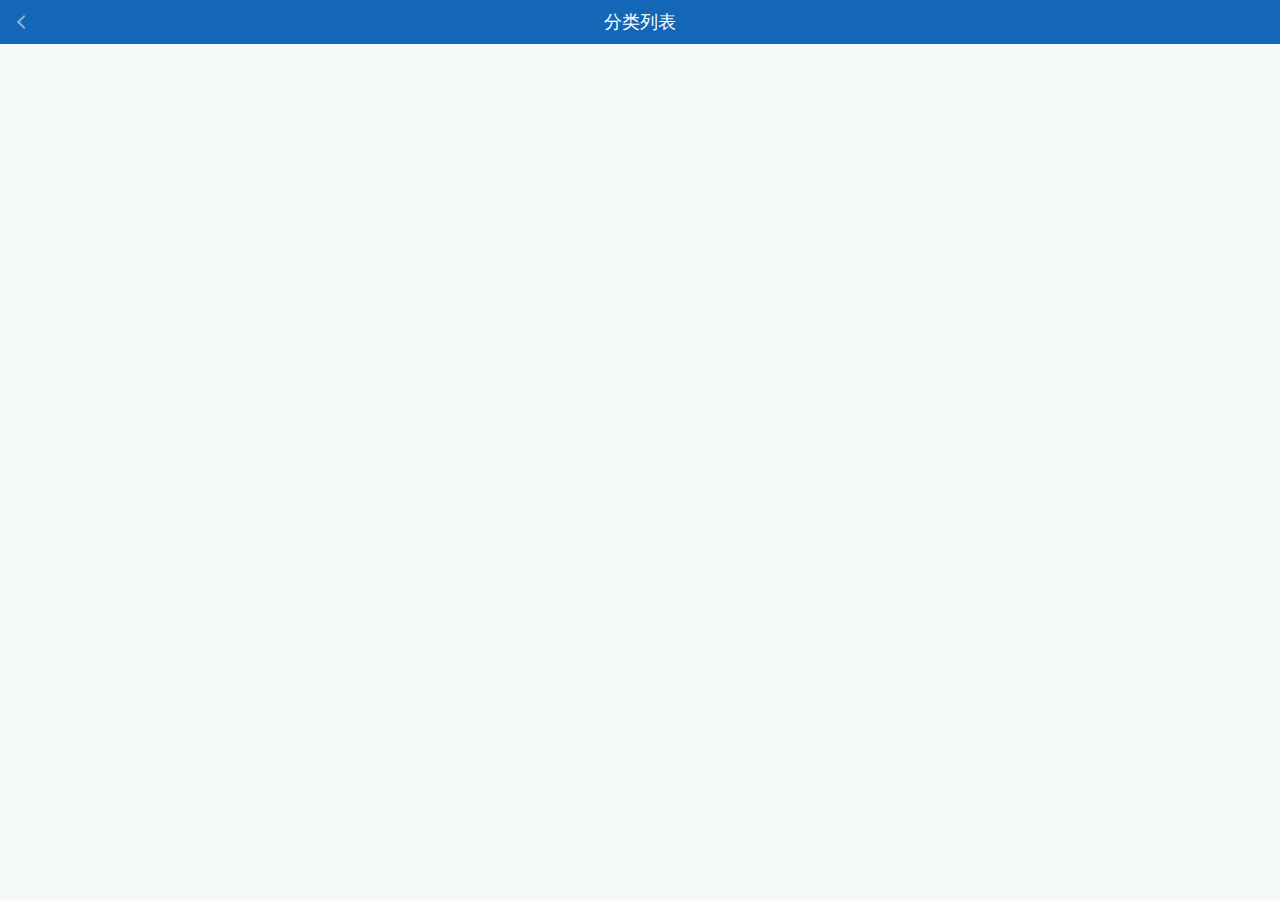
==== src/index.html @ fd0e68ad "项目初始化、切图、小图标" ====
<!DOCTYPE html>
<html>

<head>
  <meta charset="utf-8">
  <meta http-equiv="X-UA-Compatible" content="IE=edge">
  <meta name="viewport" content="width=device-width, initial-scale=1, maximum-scale=1, user-scalable=no">
  <meta name="format-detection" content="telephone=no, email=no">
  <meta name=" renderer" content="webkit">
  <meta http-equiv="Cache-Control" content="no-siteapp">
  <meta name="description" content="">
  <meta name="keywords" content="">
  <title>分类列表</title>
  <link rel="stylesheet" href="css/mbui.min.css">
  <!-- build:css css/site.min.css -->
  <link rel="stylesheet" href="css/common.css">
  <link rel="stylesheet" href="css/page.css">
  <!-- endbuild -->
</head>

<body>
  <header class="mbui-header">
    <div class="mbui-header-left" onclick="javascript:history.back();">
      <i class="mbui-icon-v-left mbui-header-icon"></i>
    </div>
    <h1 class="page-tt">分类列表</h1>
    <div class="mbui-header-right">
      <span class="mbui-header-icon">
        <i class="icon icon-share"></i>
      </span>
    </div>
  </header>
  <!-- 头部 -->

  <main id="pages" class="mbui-page-wrap">
    <div class="mbui-page">
      
    </div>
    <!-- end .page -->
  </main>
  <!-- end .page-wrap -->
  <script src="js/lib/jquery-2.2.3.min.js"></script>
  <script src="https://at.alicdn.com/t/font_284017_b3x9plsuag6.js"></script>
  <script src="js/mbui.min.js"></script>
</body>

</html>
---- src/css/mbui.min.css ----
@charset "UTF-8";html{-ms-text-size-adjust:100%;-webkit-text-size-adjust:100%;-webkit-tap-highlight-color:transparent;height:100%}body{margin:0;font-size:14px;font-family:"Helvetica Neue",Helvetica,STHeiTi,Arial,sans-serif;line-height:1.5;color:#333;background-color:#f5f5f5;min-height:100%}article,aside,details,figcaption,figure,footer,header,hgroup,main,menu,nav,section,summary{display:block}audio,canvas,progress,video{display:inline-block}audio:not([controls]){display:none;height:0}progress{vertical-align:baseline}[hidden],template{display:none}a{background:0 0;text-decoration:none;color:#333}a:active{outline:0}abbr[title]{border-bottom:1px dotted}b,strong{font-weight:700}dfn{font-style:italic}mark{background:#ff0;color:#000}small{font-size:80%}sub,sup{font-size:75%;line-height:0;position:relative;vertical-align:baseline}sup{top:-.5em}sub{bottom:-.25em}img{border:0;vertical-align:middle;max-width:100%}svg:not(:root){overflow:hidden}pre{overflow:auto;white-space:pre;white-space:pre-wrap;word-wrap:break-word}code,kbd,pre,samp{font-family:monospace,monospace;font-size:1em}button,input,optgroup,select,textarea{color:inherit;font:inherit;margin:0;vertical-align:middle}button,input,select{overflow:visible}button,select{text-transform:none}button,html input[type=button],input[type=reset],input[type=submit]{-webkit-appearance:button;cursor:pointer}[disabled]{cursor:default}button::-moz-focus-inner,input::-moz-focus-inner{border:0;padding:0}input{line-height:normal}input[type=checkbox],input[type=radio]{-webkit-box-sizing:border-box;box-sizing:border-box;padding:0}input[type=number]::-webkit-inner-spin-button,input[type=number]::-webkit-outer-spin-button{height:auto}input[type=search]{-webkit-appearance:textfield;-webkit-box-sizing:border-box;box-sizing:border-box}input[type=search]::-webkit-search-cancel-button,input[type=search]::-webkit-search-decoration{-webkit-appearance:none}fieldset{border:1px solid silver;margin:0 2px;padding:.35em .625em .75em}legend{border:0;padding:0}textarea{overflow:auto;resize:vertical;vertical-align:top}optgroup{font-weight:700}button,input,select,textarea{outline:0}input,textarea{-webkit-user-modify:read-write-plaintext-only}input::-ms-clear,input::-ms-reveal{display:none}input::-moz-placeholder,textarea::-moz-placeholder{color:#999}input:-ms-input-placeholder,textarea:-ms-input-placeholder{color:#999}input::-webkit-input-placeholder,textarea::-webkit-input-placeholder{color:#999}.placeholder{color:#999}table{border-collapse:collapse;border-spacing:0}td,th{padding:0}blockquote,figure,form,h1,h2,h3,h4,h5,h6,p{margin:0}dd,dl,li,ol,ul{margin:0;padding:0}li,ol,ul{list-style:none outside none}h1,h2,h3{line-height:2;font-weight:400}h1{font-size:18px}h2{font-size:16px}h3{font-size:14px}i{font-style:normal}*{-webkit-box-sizing:border-box;box-sizing:border-box}.filter-nav .line-item,.mbui-header .page-tt,.mbui-media-item__tle,.mbui-toe,.picker-item .select-list li{overflow:hidden;white-space:nowrap;text-overflow:ellipsis}.mbui-flex-s-b,.panel--picker .panel-hd{display:-webkit-box;display:-ms-flexbox;display:flex;-webkit-box-pack:justify;-ms-flex-pack:justify;justify-content:space-between}.mbui-form,.mbui-line-list--indent,.mbui-media-list{position:relative}.mbui-form::before,.mbui-line-list--indent::before,.mbui-media-list::before{content:"";position:absolute;left:0;top:0;-webkit-box-sizing:border-box;box-sizing:border-box;right:0;height:0;-webkit-transform:scaleY(.5);transform:scaleY(.5);border-top:1px solid #e5e5e5;z-index:1}.mbui-form::after,.mbui-line-list--indent::after,.mbui-media-list::after{content:"";position:absolute;left:0;top:0;-webkit-box-sizing:border-box;box-sizing:border-box;right:0;height:0;-webkit-transform:scaleY(.5);transform:scaleY(.5);border-top:1px solid #e5e5e5;top:auto;bottom:0}.mbui-popover--header-more .mbui-popover-triangle{content:"";height:0;width:0;overflow:hidden}.mbui-line-item{line-height:34px;padding:5px 10px;position:relative;display:block;overflow:hidden}.mbui-line-item:not(:first-of-type)::before{content:"";position:absolute;left:0;top:0;-webkit-box-sizing:border-box;box-sizing:border-box;right:0;height:0;-webkit-transform:scaleY(.5);transform:scaleY(.5);border-top:1px solid #e5e5e5}.mbui-line-list--after-v .mbui-line-item::after{content:"";display:inline-block;vertical-align:middle;width:10px;height:10px;opacity:.5;border-top:2px solid currentColor;border-right:2px solid currentColor;-webkit-transform:rotate(45deg);transform:rotate(45deg);color:#ccc;position:absolute;right:15px;top:50%;margin-top:-1px;-webkit-transform:rotate(45deg) translate(0,-50%);transform:rotate(45deg) translate(0,-50%);-webkit-box-sizing:border-box;box-sizing:border-box}.mbui-btn{position:relative;display:inline-block;vertical-align:middle;cursor:pointer;text-align:center;border:1px solid transparent;-webkit-box-sizing:border-box;box-sizing:border-box;-webkit-user-select:none;-moz-user-select:none;-ms-user-select:none;user-select:none;padding:0 1em;white-space:nowrap}.mbui-icon{width:2em;height:2em;vertical-align:middle;fill:currentColor;overflow:hidden}.mbui-icon:hover{fill:red}.mbui-icon-checkbox,.mbui-icon-radio{display:inline-block;vertical-align:middle;width:20px;height:20px;color:#999;border:1px solid currentColor;background-color:#fff;position:relative;-webkit-box-sizing:border-box;box-sizing:border-box;border-radius:50%}.mbui-icon-checkbox.active,.mbui-icon-radio.active{color:#1467b7}.mbui-icon-checkbox.disabled,.mbui-icon-radio.disabled{color:#dbdbdb}.mbui-icon-checkbox.active{background:#1467b7}.mbui-icon-checkbox.active::after{content:"";height:4px;width:10px;border:1px solid #fff;border-width:0 0 2px 2px;position:absolute;top:4px;left:4px;-webkit-transform:rotate(-52deg);transform:rotate(-52deg)}.mbui-icon-radio.active::after{content:"";width:7px;height:7px;border-radius:50%;background:currentColor;position:absolute;left:50%;top:50%;-webkit-transform:translate(-50%,-50%);transform:translate(-50%,-50%)}.mbui-icon-switch{height:30px;width:50px;position:relative;display:inline-block;vertical-align:middle;background-color:#ccc;border-radius:15px;overflow:hidden;z-index:1}.mbui-icon-switch::before{content:"";height:30px;width:50px;position:absolute;left:-50px;background-color:#1467b7;border-radius:15px;-webkit-transition:left .2s ease 0s;transition:left .2s ease 0s;z-index:2}.mbui-icon-switch::after{content:"";height:26px;width:26px;background-color:#fff;border-radius:15px;position:absolute;left:2px;top:2px;-webkit-transition:left .2s ease 0s;transition:left .2s ease 0s;z-index:3}.mbui-icon-switch.active::before{left:0}.mbui-icon-switch.active::after{left:22px}.mbui-icon-v-right{position:relative}.mbui-icon-v-right::after{content:"";display:inline-block;vertical-align:middle;width:10px;height:10px;opacity:.5;border-top:2px solid currentColor;border-right:2px solid currentColor;-webkit-transform:rotate(45deg);transform:rotate(45deg);position:absolute;left:50%;top:50%;margin-left:-2px;-webkit-transform:translate(-50%,-50%) rotate(45deg);transform:translate(-50%,-50%) rotate(45deg);-webkit-box-sizing:border-box;box-sizing:border-box}.mbui-icon-v-left{position:relative}.mbui-icon-v-left::after{content:"";display:inline-block;vertical-align:middle;width:10px;height:10px;opacity:.5;border-left:2px solid currentColor;border-bottom:2px solid currentColor;-webkit-transform:rotate(45deg);transform:rotate(45deg);position:absolute;left:50%;top:50%;margin-left:2px;-webkit-transform:translate(-50%,-50%) rotate(45deg);transform:translate(-50%,-50%) rotate(45deg);-webkit-box-sizing:border-box;box-sizing:border-box}.mbui-icon-v-bottom{position:relative}.mbui-icon-v-bottom::after{content:"";display:inline-block;vertical-align:middle;width:10px;height:10px;opacity:.5;border-left:2px solid currentColor;border-bottom:2px solid currentColor;-webkit-transform:rotate(-45deg);transform:rotate(-45deg);margin-top:-4px;-webkit-box-sizing:border-box;box-sizing:border-box}.mbui-icon-v-top{position:relative}.mbui-icon-v-top::after{content:"";display:inline-block;vertical-align:middle;width:10px;height:10px;opacity:.5;border-top:2px solid currentColor;border-right:2px solid currentColor;-webkit-transform:rotate(-45deg);transform:rotate(-45deg);position:absolute;left:50%;top:50%;margin-left:2px;-webkit-box-sizing:border-box;box-sizing:border-box}.mbui-icon-search{position:relative}.mbui-icon-search::before{content:"";position:absolute;top:50%;left:50%;-webkit-transform:translate(-50%,-50%);transform:translate(-50%,-50%);border:2px solid currentColor;height:12px;width:12px;-webkit-box-sizing:border-box;box-sizing:border-box;border-radius:50%;margin-left:-2px;margin-top:-2px}.mbui-icon-search::after{content:"";background:currentColor;height:6px;width:2px;position:absolute;top:50%;left:50%;margin-left:4px;margin-top:4px;-webkit-transform:translate(-50%,-50%) rotate(-45deg);transform:translate(-50%,-50%) rotate(-45deg)}.mbui-icon-cross{position:relative}.mbui-icon-cross::after,.mbui-icon-cross::before{content:"";position:absolute;left:50%;top:50%;width:2px;height:14px;-webkit-transform:translate(-50%,-50%) rotate(45deg);transform:translate(-50%,-50%) rotate(45deg);background-color:currentColor}.mbui-icon-cross::after{-webkit-transform:translate(-50%,-50%) rotate(-45deg);transform:translate(-50%,-50%) rotate(-45deg)}.mbui-icon-dots{position:relative}.mbui-icon-dots::before{content:"";position:absolute;top:50%;left:50%;-webkit-transform:translate(-50%,-50%);transform:translate(-50%,-50%);width:5px;height:5px;border-radius:3px;background-color:currentColor;-webkit-box-shadow:10px 0 0 currentColor,-10px 0 0 currentColor;box-shadow:10px 0 0 currentColor,-10px 0 0 currentColor}.mbui-icon-plus{position:relative}.mbui-icon-plus::after,.mbui-icon-plus::before{content:"";width:16px;height:2px;background-color:currentColor;position:absolute;top:50%;left:50%;-webkit-transform:translate(-50%,-50%);transform:translate(-50%,-50%)}.mbui-icon-plus::after{width:2px;height:16px}.mbui-icon-right{position:relative}.mbui-icon-right::before{content:"";position:absolute;top:50%;left:50%;width:14px;height:8px;border-bottom:2px solid currentColor;border-left:2px solid currentColor;-webkit-transform:translate(-50%,-50%) rotate(-52deg);transform:translate(-50%,-50%) rotate(-52deg);-webkit-box-sizing:border-box;box-sizing:border-box;margin-top:-1px}.mbui-icon-alert,.mbui-icon-fail,.mbui-icon-info,.mbui-icon-ok,.mbui-icon-question{display:inline-block;vertical-align:middle;position:relative;width:18px;height:18px;border:1px solid currentColor;border-radius:50%;line-height:16px;text-align:center}.mbui-icon-alert{color:#ff9500}.mbui-icon-alert::after{content:"!"}.mbui-icon-info{color:#2196f3}.mbui-icon-info::after{content:"i"}.mbui-icon-question{color:#1467b7}.mbui-icon-question::after{content:"?"}.mbui-icon-ok{color:#09bb07}.mbui-icon-ok::after{content:"";position:absolute;top:50%;left:50%;width:5px;height:2px;border-bottom:1px solid currentColor;border-left:1px solid currentColor;-webkit-transform:translate(-50%,-50%) rotate(-52deg) scale(1.5);transform:translate(-50%,-50%) rotate(-52deg) scale(1.5);margin-top:-1px}.mbui-icon-fail{color:#ff3b30;-webkit-transform:rotate(-45deg);transform:rotate(-45deg)}.mbui-icon-fail:after,.mbui-icon-fail:before{position:absolute;top:50%;left:50%;-webkit-transform:translate(-50%,-50%);transform:translate(-50%,-50%);display:block;background:#ff3b30;content:""}.mbui-icon-fail:before{width:9px;height:1px}.mbui-icon-fail:after{width:1px;height:9px}.mbui-icon-bars{position:relative}.mbui-icon-bars:before{position:absolute;top:50%;left:50%;width:20px;height:2px;background:#fff;-webkit-transform:translate(-50%,-50%);transform:translate(-50%,-50%);-webkit-box-shadow:0 7px 0 currentColor,0 -7px 0 currentColor;box-shadow:0 7px 0 currentColor,0 -7px 0 currentColor;content:""}.mbui-icon-loading{display:inline-block;height:30px;width:30px;background-color:#fff;border-radius:100%;border:2px solid #fff;border-bottom-color:transparent;background:0 0!important;-webkit-animation-fill-mode:both;animation-fill-mode:both;-webkit-animation:rotate 1s 0s linear infinite;animation:rotate 1s 0s linear infinite}@keyframes rotate{0%{-webkit-transform:rotate(0) scale(1);transform:rotate(0) scale(1)}50%{-webkit-transform:rotate(180deg) scale(1);transform:rotate(180deg) scale(1)}100%{-webkit-transform:rotate(360deg) scale(1);transform:rotate(360deg) scale(1)}}@-webkit-keyframes rotate{0%{-webkit-transform:rotate(0) scale(1);transform:rotate(0) scale(1)}50%{-webkit-transform:rotate(180deg) scale(1);transform:rotate(180deg) scale(1)}100%{-webkit-transform:rotate(360deg) scale(1);transform:rotate(360deg) scale(1)}}.mbui-row{width:100%;overflow:hidden}.mbui-row.has-pad{padding:5px}.mbui-row.has-pad [class*=col-]{padding:5px}.mbui-col-xs-12{position:relative;float:left;width:100%}.mbui-col-xs-11{position:relative;float:left;width:91.66667%}.mbui-col-xs-10{position:relative;float:left;width:83.33333%}.mbui-col-xs-9{position:relative;float:left;width:75%}.mbui-col-xs-8{position:relative;float:left;width:66.66667%}.mbui-col-xs-7{position:relative;float:left;width:58.33333%}.mbui-col-xs-6{position:relative;float:left;width:50%}.mbui-col-xs-5{position:relative;float:left;width:41.66667%}.mbui-col-xs-4{position:relative;float:left;width:33.33333%}.mbui-col-xs-3{position:relative;float:left;width:25%}.mbui-col-xs-2{position:relative;float:left;width:16.66667%}.mbui-col-xs-1{position:relative;float:left;width:8.33333%}.mbui-col-1-5{position:relative;float:left;width:20%}.sk-rotating-plane{width:40px;height:40px;background-color:#999;margin:0;-webkit-animation:sk-rotatePlane 1.2s infinite ease-in-out;animation:sk-rotatePlane 1.2s infinite ease-in-out}@-webkit-keyframes sk-rotatePlane{0%{-webkit-transform:perspective(120px) rotateX(0) rotateY(0);transform:perspective(120px) rotateX(0) rotateY(0)}50%{-webkit-transform:perspective(120px) rotateX(-180.1deg) rotateY(0);transform:perspective(120px) rotateX(-180.1deg) rotateY(0)}100%{-webkit-transform:perspective(120px) rotateX(-180deg) rotateY(-179.9deg);transform:perspective(120px) rotateX(-180deg) rotateY(-179.9deg)}}@keyframes sk-rotatePlane{0%{-webkit-transform:perspective(120px) rotateX(0) rotateY(0);transform:perspective(120px) rotateX(0) rotateY(0)}50%{-webkit-transform:perspective(120px) rotateX(-180.1deg) rotateY(0);transform:perspective(120px) rotateX(-180.1deg) rotateY(0)}100%{-webkit-transform:perspective(120px) rotateX(-180deg) rotateY(-179.9deg);transform:perspective(120px) rotateX(-180deg) rotateY(-179.9deg)}}.sk-double-bounce{width:40px;height:40px;position:relative;margin:0}.sk-double-bounce .sk-child{width:100%;height:100%;border-radius:50%;background-color:#999;opacity:.6;position:absolute;top:0;left:0;-webkit-animation:sk-doubleBounce 2s infinite ease-in-out;animation:sk-doubleBounce 2s infinite ease-in-out}.sk-double-bounce .sk-double-bounce2{-webkit-animation-delay:-1s;animation-delay:-1s}@-webkit-keyframes sk-doubleBounce{0%,100%{-webkit-transform:scale(0);transform:scale(0)}50%{-webkit-transform:scale(1);transform:scale(1)}}@keyframes sk-doubleBounce{0%,100%{-webkit-transform:scale(0);transform:scale(0)}50%{-webkit-transform:scale(1);transform:scale(1)}}.sk-wave{margin:0;width:50px;height:40px;text-align:center;font-size:10px}.sk-wave .sk-rect{background-color:#999;height:100%;width:6px;display:inline-block;-webkit-animation:sk-waveStretchDelay 1.2s infinite ease-in-out;animation:sk-waveStretchDelay 1.2s infinite ease-in-out}.sk-wave .sk-rect1{-webkit-animation-delay:-1.2s;animation-delay:-1.2s}.sk-wave .sk-rect2{-webkit-animation-delay:-1.1s;animation-delay:-1.1s}.sk-wave .sk-rect3{-webkit-animation-delay:-1s;animation-delay:-1s}.sk-wave .sk-rect4{-webkit-animation-delay:-.9s;animation-delay:-.9s}.sk-wave .sk-rect5{-webkit-animation-delay:-.8s;animation-delay:-.8s}@-webkit-keyframes sk-waveStretchDelay{0%,100%,40%{-webkit-transform:scaleY(.4);transform:scaleY(.4)}20%{-webkit-transform:scaleY(1);transform:scaleY(1)}}@keyframes sk-waveStretchDelay{0%,100%,40%{-webkit-transform:scaleY(.4);transform:scaleY(.4)}20%{-webkit-transform:scaleY(1);transform:scaleY(1)}}.sk-wandering-cubes{margin:0;width:40px;height:40px;position:relative}.sk-wandering-cubes .sk-cube{background-color:#999;width:10px;height:10px;position:absolute;top:0;left:0;-webkit-animation:sk-wanderingCube 1.8s ease-in-out -1.8s infinite both;animation:sk-wanderingCube 1.8s ease-in-out -1.8s infinite both}.sk-wandering-cubes .sk-cube2{-webkit-animation-delay:-.9s;animation-delay:-.9s}@-webkit-keyframes sk-wanderingCube{0%{-webkit-transform:rotate(0);transform:rotate(0)}25%{-webkit-transform:translateX(30px) rotate(-90deg) scale(.5);transform:translateX(30px) rotate(-90deg) scale(.5)}50%{-webkit-transform:translateX(30px) translateY(30px) rotate(-179deg);transform:translateX(30px) translateY(30px) rotate(-179deg)}50.1%{-webkit-transform:translateX(30px) translateY(30px) rotate(-180deg);transform:translateX(30px) translateY(30px) rotate(-180deg)}75%{-webkit-transform:translateX(0) translateY(30px) rotate(-270deg) scale(.5);transform:translateX(0) translateY(30px) rotate(-270deg) scale(.5)}100%{-webkit-transform:rotate(-360deg);transform:rotate(-360deg)}}@keyframes sk-wanderingCube{0%{-webkit-transform:rotate(0);transform:rotate(0)}25%{-webkit-transform:translateX(30px) rotate(-90deg) scale(.5);transform:translateX(30px) rotate(-90deg) scale(.5)}50%{-webkit-transform:translateX(30px) translateY(30px) rotate(-179deg);transform:translateX(30px) translateY(30px) rotate(-179deg)}50.1%{-webkit-transform:translateX(30px) translateY(30px) rotate(-180deg);transform:translateX(30px) translateY(30px) rotate(-180deg)}75%{-webkit-transform:translateX(0) translateY(30px) rotate(-270deg) scale(.5);transform:translateX(0) translateY(30px) rotate(-270deg) scale(.5)}100%{-webkit-transform:rotate(-360deg);transform:rotate(-360deg)}}.sk-spinner-pulse{width:40px;height:40px;margin:0;background-color:#999;border-radius:100%;-webkit-animation:sk-pulseScaleOut 1s infinite ease-in-out;animation:sk-pulseScaleOut 1s infinite ease-in-out}@-webkit-keyframes sk-pulseScaleOut{0%{-webkit-transform:scale(0);transform:scale(0)}100%{-webkit-transform:scale(1);transform:scale(1);opacity:0}}@keyframes sk-pulseScaleOut{0%{-webkit-transform:scale(0);transform:scale(0)}100%{-webkit-transform:scale(1);transform:scale(1);opacity:0}}.sk-chasing-dots{margin:0;width:40px;height:40px;position:relative;text-align:center;-webkit-animation:sk-chasingDotsRotate 2s infinite linear;animation:sk-chasingDotsRotate 2s infinite linear}.sk-chasing-dots .sk-child{width:60%;height:60%;display:inline-block;position:absolute;top:0;background-color:#999;border-radius:100%;-webkit-animation:sk-chasingDotsBounce 2s infinite ease-in-out;animation:sk-chasingDotsBounce 2s infinite ease-in-out}.sk-chasing-dots .sk-dot2{top:auto;bottom:0;-webkit-animation-delay:-1s;animation-delay:-1s}@-webkit-keyframes sk-chasingDotsRotate{100%{-webkit-transform:rotate(360deg);transform:rotate(360deg)}}@keyframes sk-chasingDotsRotate{100%{-webkit-transform:rotate(360deg);transform:rotate(360deg)}}@-webkit-keyframes sk-chasingDotsBounce{0%,100%{-webkit-transform:scale(0);transform:scale(0)}50%{-webkit-transform:scale(1);transform:scale(1)}}@keyframes sk-chasingDotsBounce{0%,100%{-webkit-transform:scale(0);transform:scale(0)}50%{-webkit-transform:scale(1);transform:scale(1)}}.sk-three-bounce{margin:0;width:80px;text-align:center}.sk-three-bounce .sk-child{width:20px;height:20px;background-color:#999;border-radius:100%;display:inline-block;-webkit-animation:sk-three-bounce 1.4s ease-in-out 0s infinite both;animation:sk-three-bounce 1.4s ease-in-out 0s infinite both}.sk-three-bounce .sk-bounce1{-webkit-animation-delay:-.32s;animation-delay:-.32s}.sk-three-bounce .sk-bounce2{-webkit-animation-delay:-.16s;animation-delay:-.16s}@-webkit-keyframes sk-three-bounce{0%,100%,80%{-webkit-transform:scale(0);transform:scale(0)}40%{-webkit-transform:scale(1);transform:scale(1)}}@keyframes sk-three-bounce{0%,100%,80%{-webkit-transform:scale(0);transform:scale(0)}40%{-webkit-transform:scale(1);transform:scale(1)}}.sk-circle{margin:0;width:40px;height:40px;position:relative}.sk-circle .sk-child{width:100%;height:100%;position:absolute;left:0;top:0}.sk-circle .sk-child:before{content:'';display:block;margin:0 auto;width:15%;height:15%;background-color:#999;border-radius:100%;-webkit-animation:sk-circleBounceDelay 1.2s infinite ease-in-out both;animation:sk-circleBounceDelay 1.2s infinite ease-in-out both}.sk-circle .sk-circle2{-webkit-transform:rotate(30deg);transform:rotate(30deg)}.sk-circle .sk-circle3{-webkit-transform:rotate(60deg);transform:rotate(60deg)}.sk-circle .sk-circle4{-webkit-transform:rotate(90deg);transform:rotate(90deg)}.sk-circle .sk-circle5{-webkit-transform:rotate(120deg);transform:rotate(120deg)}.sk-circle .sk-circle6{-webkit-transform:rotate(150deg);transform:rotate(150deg)}.sk-circle .sk-circle7{-webkit-transform:rotate(180deg);transform:rotate(180deg)}.sk-circle .sk-circle8{-webkit-transform:rotate(210deg);transform:rotate(210deg)}.sk-circle .sk-circle9{-webkit-transform:rotate(240deg);transform:rotate(240deg)}.sk-circle .sk-circle10{-webkit-transform:rotate(270deg);transform:rotate(270deg)}.sk-circle .sk-circle11{-webkit-transform:rotate(300deg);transform:rotate(300deg)}.sk-circle .sk-circle12{-webkit-transform:rotate(330deg);transform:rotate(330deg)}.sk-circle .sk-circle2:before{-webkit-animation-delay:-1.1s;animation-delay:-1.1s}.sk-circle .sk-circle3:before{-webkit-animation-delay:-1s;animation-delay:-1s}.sk-circle .sk-circle4:before{-webkit-animation-delay:-.9s;animation-delay:-.9s}.sk-circle .sk-circle5:before{-webkit-animation-delay:-.8s;animation-delay:-.8s}.sk-circle .sk-circle6:before{-webkit-animation-delay:-.7s;animation-delay:-.7s}.sk-circle .sk-circle7:before{-webkit-animation-delay:-.6s;animation-delay:-.6s}.sk-circle .sk-circle8:before{-webkit-animation-delay:-.5s;animation-delay:-.5s}.sk-circle .sk-circle9:before{-webkit-animation-delay:-.4s;animation-delay:-.4s}.sk-circle .sk-circle10:before{-webkit-animation-delay:-.3s;animation-delay:-.3s}.sk-circle .sk-circle11:before{-webkit-animation-delay:-.2s;animation-delay:-.2s}.sk-circle .sk-circle12:before{-webkit-animation-delay:-.1s;animation-delay:-.1s}@-webkit-keyframes sk-circleBounceDelay{0%,100%,80%{-webkit-transform:scale(0);transform:scale(0)}40%{-webkit-transform:scale(1);transform:scale(1)}}@keyframes sk-circleBounceDelay{0%,100%,80%{-webkit-transform:scale(0);transform:scale(0)}40%{-webkit-transform:scale(1);transform:scale(1)}}.sk-cube-grid{width:40px;height:40px;margin:0}.sk-cube-grid .sk-cube{width:33.33%;height:33.33%;background-color:#999;float:left;-webkit-animation:sk-cubeGridScaleDelay 1.3s infinite ease-in-out;animation:sk-cubeGridScaleDelay 1.3s infinite ease-in-out}.sk-cube-grid .sk-cube1{-webkit-animation-delay:.2s;animation-delay:.2s}.sk-cube-grid .sk-cube2{-webkit-animation-delay:.3s;animation-delay:.3s}.sk-cube-grid .sk-cube3{-webkit-animation-delay:.4s;animation-delay:.4s}.sk-cube-grid .sk-cube4{-webkit-animation-delay:.1s;animation-delay:.1s}.sk-cube-grid .sk-cube5{-webkit-animation-delay:.2s;animation-delay:.2s}.sk-cube-grid .sk-cube6{-webkit-animation-delay:.3s;animation-delay:.3s}.sk-cube-grid .sk-cube7{-webkit-animation-delay:0ms;animation-delay:0ms}.sk-cube-grid .sk-cube8{-webkit-animation-delay:.1s;animation-delay:.1s}.sk-cube-grid .sk-cube9{-webkit-animation-delay:.2s;animation-delay:.2s}@-webkit-keyframes sk-cubeGridScaleDelay{0%,100%,70%{-webkit-transform:scale3D(1,1,1);transform:scale3D(1,1,1)}35%{-webkit-transform:scale3D(0,0,1);transform:scale3D(0,0,1)}}@keyframes sk-cubeGridScaleDelay{0%,100%,70%{-webkit-transform:scale3D(1,1,1);transform:scale3D(1,1,1)}35%{-webkit-transform:scale3D(0,0,1);transform:scale3D(0,0,1)}}.sk-fading-circle{margin:0;width:40px;height:40px;position:relative}.sk-fading-circle .sk-circle{width:100%;height:100%;position:absolute;left:0;top:0}.sk-fading-circle .sk-circle:before{content:'';display:block;margin:0 auto;width:15%;height:15%;background-color:#999;border-radius:100%;-webkit-animation:sk-circleFadeDelay 1.2s infinite ease-in-out both;animation:sk-circleFadeDelay 1.2s infinite ease-in-out both}.sk-fading-circle .sk-circle2{-webkit-transform:rotate(30deg);transform:rotate(30deg)}.sk-fading-circle .sk-circle3{-webkit-transform:rotate(60deg);transform:rotate(60deg)}.sk-fading-circle .sk-circle4{-webkit-transform:rotate(90deg);transform:rotate(90deg)}.sk-fading-circle .sk-circle5{-webkit-transform:rotate(120deg);transform:rotate(120deg)}.sk-fading-circle .sk-circle6{-webkit-transform:rotate(150deg);transform:rotate(150deg)}.sk-fading-circle .sk-circle7{-webkit-transform:rotate(180deg);transform:rotate(180deg)}.sk-fading-circle .sk-circle8{-webkit-transform:rotate(210deg);transform:rotate(210deg)}.sk-fading-circle .sk-circle9{-webkit-transform:rotate(240deg);transform:rotate(240deg)}.sk-fading-circle .sk-circle10{-webkit-transform:rotate(270deg);transform:rotate(270deg)}.sk-fading-circle .sk-circle11{-webkit-transform:rotate(300deg);transform:rotate(300deg)}.sk-fading-circle .sk-circle12{-webkit-transform:rotate(330deg);transform:rotate(330deg)}.sk-fading-circle .sk-circle2:before{-webkit-animation-delay:-1.1s;animation-delay:-1.1s}.sk-fading-circle .sk-circle3:before{-webkit-animation-delay:-1s;animation-delay:-1s}.sk-fading-circle .sk-circle4:before{-webkit-animation-delay:-.9s;animation-delay:-.9s}.sk-fading-circle .sk-circle5:before{-webkit-animation-delay:-.8s;animation-delay:-.8s}.sk-fading-circle .sk-circle6:before{-webkit-animation-delay:-.7s;animation-delay:-.7s}.sk-fading-circle .sk-circle7:before{-webkit-animation-delay:-.6s;animation-delay:-.6s}.sk-fading-circle .sk-circle8:before{-webkit-animation-delay:-.5s;animation-delay:-.5s}.sk-fading-circle .sk-circle9:before{-webkit-animation-delay:-.4s;animation-delay:-.4s}.sk-fading-circle .sk-circle10:before{-webkit-animation-delay:-.3s;animation-delay:-.3s}.sk-fading-circle .sk-circle11:before{-webkit-animation-delay:-.2s;animation-delay:-.2s}.sk-fading-circle .sk-circle12:before{-webkit-animation-delay:-.1s;animation-delay:-.1s}@-webkit-keyframes sk-circleFadeDelay{0%,100%,39%{opacity:0}40%{opacity:1}}@keyframes sk-circleFadeDelay{0%,100%,39%{opacity:0}40%{opacity:1}}.sk-folding-cube{margin:0;width:40px;height:40px;position:relative;-webkit-transform:rotateZ(45deg);transform:rotateZ(45deg)}.sk-folding-cube .sk-cube{float:left;width:50%;height:50%;position:relative;-webkit-transform:scale(1.1);transform:scale(1.1)}.sk-folding-cube .sk-cube:before{content:'';position:absolute;top:0;left:0;width:100%;height:100%;background-color:#999;-webkit-animation:sk-foldCubeAngle 2.4s infinite linear both;animation:sk-foldCubeAngle 2.4s infinite linear both;-webkit-transform-origin:100% 100%;transform-origin:100% 100%}.sk-folding-cube .sk-cube2{-webkit-transform:scale(1.1) rotateZ(90deg);transform:scale(1.1) rotateZ(90deg)}.sk-folding-cube .sk-cube3{-webkit-transform:scale(1.1) rotateZ(180deg);transform:scale(1.1) rotateZ(180deg)}.sk-folding-cube .sk-cube4{-webkit-transform:scale(1.1) rotateZ(270deg);transform:scale(1.1) rotateZ(270deg)}.sk-folding-cube .sk-cube2:before{-webkit-animation-delay:.3s;animation-delay:.3s}.sk-folding-cube .sk-cube3:before{-webkit-animation-delay:.6s;animation-delay:.6s}.sk-folding-cube .sk-cube4:before{-webkit-animation-delay:.9s;animation-delay:.9s}@-webkit-keyframes sk-foldCubeAngle{0%,10%{-webkit-transform:perspective(140px) rotateX(-180deg);transform:perspective(140px) rotateX(-180deg);opacity:0}25%,75%{-webkit-transform:perspective(140px) rotateX(0);transform:perspective(140px) rotateX(0);opacity:1}100%,90%{-webkit-transform:perspective(140px) rotateY(180deg);transform:perspective(140px) rotateY(180deg);opacity:0}}@keyframes sk-foldCubeAngle{0%,10%{-webkit-transform:perspective(140px) rotateX(-180deg);transform:perspective(140px) rotateX(-180deg);opacity:0}25%,75%{-webkit-transform:perspective(140px) rotateX(0);transform:perspective(140px) rotateX(0);opacity:1}100%,90%{-webkit-transform:perspective(140px) rotateY(180deg);transform:perspective(140px) rotateY(180deg);opacity:0}}.sk-wrap{position:fixed;top:0;left:0;right:0;bottom:0;z-index:1000;display:-webkit-box;display:-ms-flexbox;display:flex;-webkit-box-align:center;-ms-flex-align:center;align-items:center;-webkit-box-pack:center;-ms-flex-pack:center;justify-content:center}.mbui-btn{padding:0 1em;line-height:42px;border-radius:3px;color:#333;background-color:#e6e6e6}.mbui-btn:hover{background-color:#d9d9d9}.mbui-btn:before{position:absolute;top:50%;left:50%;width:100%;height:100%;background:#000;border:inherit;border-color:#000;border-radius:inherit;opacity:0;content:"";-webkit-transform:translate(-50%,-50%);transform:translate(-50%,-50%)}.mbui-btn:active:before{opacity:.3}.mbui-btn .mbui-btn-icon{width:1.3em;height:1.3em;vertical-align:middle;fill:currentColor}.mbui-btn .mbui-btn-txt{vertical-align:middle}.mbui-btn-primary{color:#fff;background-color:#1467b7}.mbui-btn-primary:hover{background-color:#1774ce}.mbui-btn-second{color:#fff;background-color:#f38e21}.mbui-btn-second:hover{background-color:#ee820d}.mbui-btn-warning{color:#fff;background-color:#ff9500}.mbui-btn-warning:hover{background-color:#e68600}.mbui-btn-danger{color:#fff;background-color:#ff3b30}.mbui-btn-danger:hover{background-color:#ff2317}.mbui-btn-success{color:#fff;background-color:#09bb07}.mbui-btn-success:hover{background-color:#0ad408}.mbui-btn-dark{color:#fff;background-color:#333}.mbui-btn-dark:hover{background-color:#404040}.mbui-btn-info{color:#fff;background-color:#3babbc}.mbui-btn-info:hover{background-color:#3599a9}.mbui-btn-outline{color:#333;background-color:transparent;border-color:rgba(0,0,0,.2)}.mbui-btn-outline:hover{background-color:rgba(13,13,13,0)}.mbui-btn-outline-primary{color:#1467b7;background-color:transparent;border-color:#1467b7}.mbui-btn-outline-primary:hover{background-color:rgba(13,13,13,0)}.mbui-btn-outline-second{color:#f38e21;background-color:transparent;border-color:#f38e21}.mbui-btn-outline-second:hover{background-color:rgba(13,13,13,0)}.mbui-btn-outline-warning{color:#ff9500;background-color:transparent;border-color:#ff9500}.mbui-btn-outline-warning:hover{background-color:rgba(13,13,13,0)}.mbui-btn-outline-danger{color:#ff3b30;background-color:transparent;border-color:#ff3b30}.mbui-btn-outline-danger:hover{background-color:rgba(13,13,13,0)}.mbui-btn-outline-success{color:#09bb07;background-color:transparent;border-color:#09bb07}.mbui-btn-outline-success:hover{background-color:rgba(13,13,13,0)}.mbui-btn-outline-white{color:#fff;background-color:transparent;border-color:#fff}.mbui-btn-outline-white:hover{background-color:rgba(13,13,13,0)}.mbui-btn-outline-dark{color:#333;background-color:transparent;border-color:#333}.mbui-btn-outline-dark:hover{background-color:rgba(13,13,13,0)}.mbui-btn-outline-info{color:#3babbc;background-color:transparent;border-color:#3babbc}.mbui-btn-outline-info:hover{background-color:rgba(13,13,13,0)}.disabled[class^=mbui-btn]{opacity:.6;cursor:default!important;pointer-events:none}.mbui-btn-block{display:block;width:100%}.mbui-btn-no-radius{border-radius:0}.mbui-btn-round{border-radius:30px}.mbui-btn-sm{line-height:28px;font-size:12px}.mbui-btn-xs{line-height:22px;font-size:10px}.mbui-btn-lg{line-height:48px;font-size:16px}.actions{display:table;table-layout:fixed;width:100%}.actions actions-btn{display:table-cell}.actions .actions-btn{color:#2196f3;height:44px;line-height:44px;text-align:center;border-top:1px solid #e5e5e5;border-left:1px solid rgba(0,0,0,.1);cursor:pointer;-webkit-box-sizing:border-box;box-sizing:border-box}.actions .actions-btn:first-of-type{border-left:none}.actions .actions-btn:active,.actions .actions-btn:hover{background:#e6e6e6}.actions--full{display:block}.actions--full .actions-btn{display:block;width:100%;border-left:none}.mbui-header-sub{position:fixed;left:0;right:0}.mbui-header-sub{top:44px;z-index:1000}.mbui-page{width:100%;padding-top:44px}.mbui-page.mbui-page--header-sub{padding-top:88px}.mbui-page.mbui-page--no-header{padding-top:0}.mbui-page.mbui-page--has-footer{padding-bottom:68px}.mbui-page.mbui-page--has-float{padding-bottom:44px}.mbui-page.mbui-page--has-footer-float{padding-bottom:88px}.ios .mbui-page{position:absolute;top:44px;bottom:0;padding:0;-webkit-overflow-scrolling:touch}.ios .mbui-page.mbui-page--header-sub{top:88px;padding-top:0}.ios .mbui-page.mbui-page--no-header{top:0}.ios .mbui-page.mbui-page--has-footer{bottom:48px}.transition{position:absolute;-webkit-animation-fill-mode:both;animation-fill-mode:both}.transition--right-in{-webkit-animation:pageRightIn .3s cubic-bezier(.42,0,.58,1);animation:pageRightIn .3s cubic-bezier(.42,0,.58,1)}.transition--left-out{-webkit-animation:pageLeftOut .4s cubic-bezier(.42,0,.58,1) .1s;animation:pageLeftOut .4s cubic-bezier(.42,0,.58,1) .1s}.transition--left-in{-webkit-animation:pageLeftIn .3s cubic-bezier(.42,0,.58,1);animation:pageLeftIn .3s cubic-bezier(.42,0,.58,1)}.transition--right-out{-webkit-animation:pageRightOut .4s cubic-bezier(.42,0,.58,1) .1s;animation:pageRightOut .4s cubic-bezier(.42,0,.58,1) .1s}@-webkit-keyframes pageRightIn{0%{-webkit-transform:translate3d(100%,0,0);transform:translate3d(100%,0,0)}100%{-webkit-transform:translate3d(0,0,0);transform:translate3d(0,0,0)}}@keyframes pageRightIn{0%{-webkit-transform:translate3d(100%,0,0);transform:translate3d(100%,0,0)}100%{-webkit-transform:translate3d(0,0,0);transform:translate3d(0,0,0)}}@-webkit-keyframes pageLeftOut{0%{-webkit-transform:translate3d(0,0,0);transform:translate3d(0,0,0);opacity:1}100%{-webkit-transform:translate3d(-100%,0,0);transform:translate3d(-100%,0,0);opacity:0}}@keyframes pageLeftOut{0%{-webkit-transform:translate3d(0,0,0);transform:translate3d(0,0,0);opacity:1}100%{-webkit-transform:translate3d(-100%,0,0);transform:translate3d(-100%,0,0);opacity:0}}@-webkit-keyframes pageLeftIn{0%{-webkit-transform:translate3d(-100%,0,0);transform:translate3d(-100%,0,0)}100%{-webkit-transform:translate3d(0,0,0);transform:translate3d(0,0,0)}}@keyframes pageLeftIn{0%{-webkit-transform:translate3d(-100%,0,0);transform:translate3d(-100%,0,0)}100%{-webkit-transform:translate3d(0,0,0);transform:translate3d(0,0,0)}}@-webkit-keyframes pageRightOut{0%{-webkit-transform:translate3d(0,0,0);transform:translate3d(0,0,0);opacity:1}100%{-webkit-transform:translate3d(100%,0,0);transform:translate3d(100%,0,0);opacity:0}}@keyframes pageRightOut{0%{-webkit-transform:translate3d(0,0,0);transform:translate3d(0,0,0);opacity:1}100%{-webkit-transform:translate3d(100%,0,0);transform:translate3d(100%,0,0);opacity:0}}.mbui-remind-num{position:absolute;border-radius:16px;min-width:16px;color:#fff;font-size:10px;background-color:#ff3b30;line-height:16px;text-align:center;padding:0 4px;letter-spacing:1px}.mbui-remind-num--gray{background:#d0d0d0}.mbui-remind-circle{position:absolute;width:8px;height:8px;border-radius:4px;background-color:#ff3b30}.mbui-remind-wrap{position:relative}.mbui-remind-wrap .mbui-remind-circle,.mbui-remind-wrap .mbui-remind-num{top:0;right:0}.mbui-overlay{position:fixed;top:0;left:0;right:0;bottom:0;z-index:4000;display:none;background:rgba(0,0,0,.7)}.active .mbui-overlay,.mbui-overlay.active{display:block}.mbui-overlay.mbui-overlay--no-header{top:44px}.mbui-overlay.mbui-overlay--transparent{background:rgba(0,0,0,0)}.mbui-header{position:fixed;top:0;left:0;right:0;height:44px;line-height:44px;overflow:hidden;text-align:center;background-color:#1467b7;color:#fff;z-index:1000}.mbui-header .mbui-header-left{float:left;height:44px}.mbui-header .mbui-header-right{float:right;height:44px}.mbui-header .mbui-header-btn,.mbui-header .mbui-header-icon{cursor:pointer}.mbui-header .mbui-header-btn:active,.mbui-header .mbui-header-icon:active{background-color:#0f4d89}.mbui-header .mbui-header-icon{width:44px;height:44px;float:left;position:relative}.mbui-header .mbui-header-btn{padding:0 10px;float:left;line-height:44px}.mbui-header .mbui-header-mix{float:left;padding-left:20px;padding-right:10px}.mbui-header .mbui-header-mix .mix-txt{margin-left:10px}.mbui-header .icon-svg{position:absolute;top:50%;left:50%;-webkit-transform:translate(-50%,-50%);transform:translate(-50%,-50%);fill:#fff}.mbui-header .page-mutil-tt,.mbui-header .page-select-tt,.mbui-header .page-tt{position:absolute;left:88px;right:88px}.mbui-header .page-tt{line-height:44px}.mbui-header .page-tt .tt-l{line-height:28px;display:block}.mbui-header .page-tt .tt-s{line-height:1;font-size:12px;display:block}.mbui-header .page-mutil-tt{font-size:14px;line-height:19px;padding-top:4px;-webkit-box-sizing:border-box;box-sizing:border-box;overflow:hidden;display:-webkit-box;display:-ms-flexbox;-webkit-line-clamp:2;-webkit-box-orient:vertical;height:44px}.mbui-header .page-tabs-tt{position:absolute;left:50%;top:50%;-webkit-transform:translate(-50%,-50%);transform:translate(-50%,-50%);background-color:rgba(0,0,0,.2);border-radius:5px;line-height:30px;padding:1px;font-size:14px}.mbui-header .page-tabs-tt .tt-option{float:left;padding:0 15px;color:#fff}.mbui-header .page-tabs-tt .tt-option.active{background-color:#fff;color:#1467b7}.mbui-header .page-tabs-tt .tt-option:first-of-type{border-radius:5px 0 0 5px}.mbui-header .page-tabs-tt .tt-option:last-of-type{border-radius:0 5px 5px 0}.mbui-header--transparent{background-color:transparent}.mbui-header--transparent .mbui-header-btn,.mbui-header--transparent .mbui-header-icon{cursor:pointer}.mbui-header--transparent .mbui-header-btn:active,.mbui-header--transparent .mbui-header-icon:active{background-color:transparent}.mbui-header--white{background-color:#fff;color:#333}.mbui-header--white .mbui-header-btn,.mbui-header--white .mbui-header-icon{cursor:pointer}.mbui-header--white .mbui-header-btn:active,.mbui-header--white .mbui-header-icon:active{background-color:#e6e6e6}.mbui-header--scroll{color:#333;-webkit-box-shadow:0 1px 4px rgba(0,0,0,.1);box-shadow:0 1px 4px rgba(0,0,0,.1)}.mbui-header--no-fixed{position:absolute}.mbui-nav-list{display:-webkit-box;display:-ms-flexbox;display:flex;text-align:center}.mbui-nav-list .mbui-nav-item{-webkit-box-flex:1;-ms-flex:1;flex:1}.mbui-nav-list .mbui-nav-item a{display:block;color:#666}.mbui-nav-list .mbui-nav-item-sub{position:absolute;bottom:48px;left:0;right:0;display:none;width:140px;background:#fff;-webkit-box-shadow:0 0 15px rgba(0,0,0,.2);box-shadow:0 0 15px rgba(0,0,0,.2)}.mbui-nav-list .mbui-nav-item-sub li{padding-top:0}.mbui-nav-list .mbui-nav-item-sub li a{padding:12px 10px;text-align:left}.mbui-nav-list .mbui-nav-item-sub li:not(:first-of-type){border-top:1px solid #e5e5e5}.mbui-nav-list--bottom{background-color:#fff;height:48px;text-align:center;color:#666;font-size:12px;border-top:1px solid #dadada}.mbui-nav-list--bottom li{padding-top:27px;position:relative;cursor:pointer}.mbui-nav-list--bottom li.active{color:#1467b7}.mbui-nav-list--bottom .item-icon{width:24px;height:24px;line-height:24px;position:absolute;top:3px;left:50%;-webkit-transform:translate(-50%,0);transform:translate(-50%,0);font-size:20px}.mbui-nav-list--bottom .mbui-remind-circle,.mbui-nav-list--bottom .mbui-remind-num{top:0;left:50%;margin-left:5px}.mbui-nav-list--tab{line-height:34px;background:#fff;border-bottom:1px solid #e5e5e5}.mbui-nav-list--tab .mbui-nav-item{position:relative;color:#333}.mbui-nav-list--tab .mbui-nav-item.active{color:#1467b7}.mbui-nav-list--tab .mbui-nav-item.active::after{content:"";position:absolute;left:0;bottom:0;width:100%;height:2px;background:#1467b7}.mbui-nav-list--btn{line-height:32px}.mbui-nav-list--btn .mbui-nav-item{background:#fff;border:1px solid #e5e5e5;border-left-width:0}.mbui-nav-list--btn .mbui-nav-item:first-of-type{border-left-width:1px;border-radius:16px 0 0 16px}.mbui-nav-list--btn .mbui-nav-item:last-of-type{border-radius:0 16px 16px 0}.mbui-nav-list--btn .mbui-nav-item.active{background:#1467b7;color:#fff;border-color:#1467b7}.mbui-line-item--select select{position:absolute;top:0;left:0;z-index:10;width:100%;height:100%;opacity:0}.mbui-line-list+.mbui-line-list{margin-top:10px}.mbui-line-list--no-bd .mbui-line-item:not(:first-of-type)::before{content:none}.mbui-line-list--center{text-align:center}.mbui-line-list--indent .mbui-line-item::before{left:10px}.mbui-line-list--after-v .mbui-line-item{padding-right:30px}.mbui-line-list--flex .mbui-line-item{display:-webkit-box;display:-ms-flexbox;display:flex;-webkit-box-align:center;-ms-flex-align:center;align-items:center;padding-right:0;background-color:#fff}.mbui-line-list--flex .mbui-line-item .icon-switch,.mbui-line-list--flex .mbui-line-item .item-append,.mbui-line-list--flex .mbui-line-item .item-icon,.mbui-line-list--flex .mbui-line-item .item-img,.mbui-line-list--flex .mbui-line-item .mbui-remind-num{margin-right:10px}.mbui-line-list--flex .mbui-line-item .item-bd,.mbui-line-list--flex .mbui-line-item .item-tt{-webkit-box-flex:1;-ms-flex:1;flex:1;margin-right:10px;width:1%}.mbui-line-list--flex .mbui-line-item .bd-tt{line-height:1.3;font-size:16px;margin-bottom:4px}.mbui-line-list--flex .mbui-line-item .bd-txt{line-height:1.5;color:#999;font-size:12px}.mbui-line-list--flex .mbui-line-item .item-append{color:#999}.mbui-line-list--flex .mbui-line-item .mbui-icon-v-right{width:30px;height:30px;color:#ccc;margin-left:-10px}.mbui-line-list--flex .mbui-line-item .mbui-remind-num{position:static;line-height:1.5}.mbui-line-list--multi-row .mbui-line-item{line-height:24px}.mbui-line-list--select .mbui-line-item{padding-right:30px}.mbui-line-list--select .mbui-line-item.active{color:#1467b7}.mbui-line-list--select .mbui-line-item.active::after{content:"";display:block;width:14px;height:8px;border-bottom:2px solid currentColor;border-left:2px solid currentColor;-webkit-transform:rotate(-52deg) translate(0,-50%);transform:rotate(-52deg) translate(0,-50%);-webkit-box-sizing:border-box;box-sizing:border-box;position:absolute;top:50%;right:8px;margin-top:-4px}.mbui-line-list--multi-select .active{color:#1467b7}.mbui-line-list--multi-select .active .mbui-icon-checkbox{color:#1467b7}.mbui-toast-wrap{position:fixed;left:0;right:0;z-index:1000;top:44px;bottom:0;display:-webkit-box;display:-ms-flexbox;display:flex;-webkit-box-pack:center;-ms-flex-pack:center;justify-content:center;-webkit-box-align:center;-ms-flex-align:center;align-items:center;z-index:5000;display:none;-webkit-box-orient:vertical;-webkit-box-direction:normal;-ms-flex-direction:column;flex-direction:column}.mbui-toast-wrap.active{display:-webkit-box;display:-ms-flexbox;display:flex}.mbui-toast{background:rgba(0,0,0,.7);color:#fff;padding:10px 20px;text-align:center;white-space:nowrap;z-index:5010;border-radius:5px;position:relative}.mbui-toast .mbui-toast-icon{display:inline-block;margin-bottom:5px;font-size:36px;line-height:36px}.mbui-dialog-wrap{position:fixed;top:0;left:0;right:0;bottom:0;z-index:5000;display:none;-webkit-box-orient:vertical;-webkit-box-direction:normal;-ms-flex-direction:column;flex-direction:column}.mbui-dialog-wrap.active{display:-webkit-box;display:-ms-flexbox;display:flex;-webkit-box-align:center;-ms-flex-align:center;align-items:center;-webkit-box-pack:center;-ms-flex-pack:center;justify-content:center}.mbui-dialog{position:relative;width:300px;border-radius:5px;overflow:hidden;z-index:5010}.mbui-dialog .mbui-dialog-bd{padding:20px 10px;text-align:center}.mbui-dialog .mbui-dialog-bd .bd-tt{font-size:16px;font-weight:700;line-height:1.3;margin-bottom:10px}.mbui-dialog .mbui-dialog-bd .bd-txt.txt--left{text-align:left}.mbui-dialog .mbui-dialog-ft{overflow:hidden;text-align:center;line-height:44px;display:-webkit-box;display:-ms-flexbox;display:flex}.mbui-dialog .mbui-dialog-ft .ft-btn{-webkit-box-flex:1;-ms-flex:1;flex:1}.mbui-dialog .mbui-dialog-ft button{line-height:normal;height:44px;border:none;background:0 0}.mbui-dialog .mbui-dialog-ft .ft-btn{position:relative}.mbui-dialog .mbui-dialog-ft .ft-btn::before{content:"";position:absolute;left:0;top:0;-webkit-box-sizing:border-box;box-sizing:border-box;right:0;height:0;-webkit-transform:scaleY(.5);transform:scaleY(.5);border-top:1px solid #e5e5e5}.mbui-dialog .mbui-dialog-ft .ft-btn:nth-of-type(1)::after{content:"";position:absolute;left:0;top:0;-webkit-box-sizing:border-box;box-sizing:border-box;width:0;bottom:0;-webkit-transform:scaleX(.5);transform:scaleX(.5);border-left:1px solid #e5e5e5;left:auto;right:0}.mbui-dialog .mbui-dialog-ft .ft-btn.ft-btn--primary{color:#fff;background:#1467b7}.mbui-dialog .mbui-dialog-ft .ft-btn.ft-btn--primary:active,.mbui-dialog .mbui-dialog-ft .ft-btn.ft-btn--primary:hover{background:#125fa9}.mbui-dialog .mbui-dialog-ft.ft--full{-webkit-box-orient:vertical;-webkit-box-direction:normal;-ms-flex-direction:column;flex-direction:column}.mbui-dialog .mbui-dialog-ft.ft--full .ft-btn{width:100%;border-left:none}.mbui-dialog .mbui-dialog-ft.ft--full .ft-btn:first-of-type::after{display:none}.mbui-dialog-close{position:relative;z-index:5010;margin:20px 0 0;color:#fff}.mbui-msgbox-wrap{position:fixed;top:0;left:0;right:0;bottom:0;z-index:5000;display:none;-webkit-box-orient:vertical;-webkit-box-direction:normal;-ms-flex-direction:column;flex-direction:column}.mbui-msgbox-wrap.active{display:-webkit-box;display:-ms-flexbox;display:flex;-webkit-box-pack:center;-ms-flex-pack:center;justify-content:center;-webkit-box-align:center;-ms-flex-align:center;align-items:center}.mbui-msgbox{position:relative;width:300px;background:#fff;border-radius:5px;overflow:hidden;z-index:5010;text-align:center}.mbui-msgbox .mbui-msgbox-tle{padding-top:20px;font-size:16px;font-weight:700;line-height:1.3}.mbui-msgbox .mbui-msgbox-bd{padding:20px 10px}.mbui-msgbox .mbui-msgbox-bd .bd-txt{color:#666}.mbui-msgbox .mbui-msgbox-bd .prompt-input{width:85%;border:1px solid #e5e5e5;padding:10px;border-radius:5px}.mbui-msgbox .mbui-msgbox-ft{overflow:hidden;text-align:center;font-size:16px;line-height:44px;display:-webkit-box;display:-ms-flexbox;display:flex}.mbui-msgbox .mbui-msgbox-ft .ft-btn{-webkit-box-flex:1;-ms-flex:1;flex:1}.mbui-msgbox .mbui-msgbox-ft button{line-height:normal;height:44px;border:none;background:0 0}.mbui-msgbox .mbui-msgbox-ft .ft-btn{position:relative}.mbui-msgbox .mbui-msgbox-ft .ft-btn::before{content:"";position:absolute;left:0;top:0;-webkit-box-sizing:border-box;box-sizing:border-box;right:0;height:0;-webkit-transform:scaleY(.5);transform:scaleY(.5);border-top:1px solid #e5e5e5}.mbui-msgbox .mbui-msgbox-ft .ft-btn:nth-of-type(1)::after{content:"";position:absolute;left:0;top:0;-webkit-box-sizing:border-box;box-sizing:border-box;width:0;bottom:0;-webkit-transform:scaleX(.5);transform:scaleX(.5);border-left:1px solid #e5e5e5;left:auto;right:0}.mbui-msgbox .mbui-msgbox-ft .ft-btn.ft-btn--primary{color:#1467b7}.mbui-msgbox .mbui-msgbox-ft.ft--full{-webkit-box-orient:vertical;-webkit-box-direction:normal;-ms-flex-direction:column;flex-direction:column}.mbui-msgbox .mbui-msgbox-ft.ft--full .ft-btn{width:100%;border-left:none}.mbui-msgbox .mbui-msgbox-ft.ft--full .ft-btn:first-of-type::after{display:none}.mbui-popover{position:fixed;color:#fff;z-index:4000}.mbui-popover .mbui-line-list{background:rgba(0,0,0,.75)}.mbui-popover .mbui-line-item{line-height:36px;padding:0 10px;text-align:center}.mbui-popover .mbui-line-item:active{background:rgba(0,0,0,.75)}.mbui-popover .mbui-line-item .item-icon{margin-right:5px}.mbui-popover .mbui-line-item a{color:#fff}.mbui-popover--header-more{top:44px;right:5px;padding-top:7px}.mbui-popover--header-more .mbui-popover-triangle{position:absolute;top:1px;right:10px;border-bottom:6px solid rgba(0,0,0,.75);border-left:6px dashed transparent;border-right:6px dashed transparent}.cell-list{background:#fff;position:relative;overflow:hidden}.cell-list::before{content:"";position:absolute;left:0;top:0;-webkit-box-sizing:border-box;box-sizing:border-box;right:0;height:0;-webkit-transform:scaleY(.5);transform:scaleY(.5);border-top:1px solid #e5e5e5}.cell-list .cell-item{float:left;width:25%;text-align:center;position:relative;padding:15px 0}.cell-list .cell-item::before{content:"";position:absolute;left:0;top:0;-webkit-box-sizing:border-box;box-sizing:border-box;right:0;height:0;-webkit-transform:scaleY(.5);transform:scaleY(.5);border-top:1px solid #e5e5e5;top:auto;bottom:0}.cell-list .cell-item::after{content:"";position:absolute;left:0;top:0;-webkit-box-sizing:border-box;box-sizing:border-box;width:0;bottom:0;-webkit-transform:scaleX(.5);transform:scaleX(.5);border-left:1px solid #e5e5e5;left:auto;right:0}.cell-list .cell-item:nth-of-type(4)::after{display:none}.cell-list .cell-item .item-icon{width:24px;height:24px}.cell-list--square .cell-item{padding-top:25%;padding-bottom:0;height:0}.cell-list--square .item-inner{position:absolute;width:100%;top:50%;-webkit-transform:translateY(-50%);transform:translateY(-50%)}.card-list{overflow:hidden}.card-list .card-item{position:relative;width:50%;float:left}.card-list .card-item .item-img-wrap{position:relative;padding-top:100%;height:0}.card-list .card-item .item-img-wrap .item-img{position:absolute;top:0;left:0;width:100%;height:100%}.card-list .card-item .item-img{width:100%}.card-list .card-item .item-tt{line-height:30px}.card-list--border{background:#fff;position:relative}.card-list--border::before{content:"";position:absolute;left:0;top:0;-webkit-box-sizing:border-box;box-sizing:border-box;right:0;height:0;-webkit-transform:scaleY(.5);transform:scaleY(.5);border-top:1px solid #e5e5e5}.card-list--border .card-item{padding:10px!important}.card-list--border .card-item::after{content:"";position:absolute;left:0;top:0;-webkit-box-sizing:border-box;box-sizing:border-box;right:0;height:0;-webkit-transform:scaleY(.5);transform:scaleY(.5);border-top:1px solid #e5e5e5;top:auto;bottom:0}.card-list--border .card-item::before{content:"";position:absolute;left:0;top:0;-webkit-box-sizing:border-box;box-sizing:border-box;width:0;bottom:0;-webkit-transform:scaleX(.5);transform:scaleX(.5);border-left:1px solid #e5e5e5;left:auto;right:0}.card-list--border .card-item:nth-of-type(2n)::before{display:none}.card-list--gap{padding-left:5px;padding-right:5px}.card-list--gap .card-item{margin-bottom:10px;padding-left:5px;padding-right:5px}.mbui-media-item{position:relative;display:-webkit-box;display:-ms-flexbox;display:flex}.mbui-media-list .mbui-media-item:not(:first-of-type):before{content:"";position:absolute;left:0;top:0;-webkit-box-sizing:border-box;box-sizing:border-box;right:0;height:0;-webkit-transform:scaleY(.5);transform:scaleY(.5);border-top:1px solid #e5e5e5}.mbui-media-item__img{margin-right:10px;width:60px;height:60px}.mbui-media-item__bd{-webkit-box-flex:1;-ms-flex:1;flex:1}.mbui-media-item__tle{font-weight:400}.mbui-media-item__txt{font-size:12px;color:#999}.mbui-media-item__v{margin-right:5px;margin-left:15px;color:#ccc}.mbui-media-item__btn{display:-webkit-box;display:-ms-flexbox;display:flex;-webkit-box-align:center;-ms-flex-align:center;align-items:center;margin-left:10px}.mbui-media-item--sm .mbui-media-item__img{width:40px;height:40px}.mbui-media-item--round .mbui-media-item__img{border-radius:50%}.mbui-media-item--img-right .mbui-media-item__img{margin-right:0;margin-left:10px}.mbui-media-list--indent .mbui-media-item:not(:first-of-type):before{left:10px}.tool-bar{display:-webkit-box;display:-ms-flexbox;display:flex;background-color:rgba(0,0,0,.7);color:#fff;height:34px}.tool-bar li{-webkit-box-flex:1;-ms-flex:1;flex:1}.tool-bar li{position:relative}.tool-bar .tool-icon{width:18px;height:18px;position:absolute;top:50%;left:50%;-webkit-transform:translate(-50%,-50%);transform:translate(-50%,-50%)}.fixed-quick-tool{position:fixed;right:10px;bottom:80px;color:#fff}.fixed-quick-tool .tool-switch{width:44px;height:44px;display:block;background:rgba(0,0,0,.7);border-radius:50%;-webkit-transition:-webkit-transform .3s cubic-bezier(.42,0,.58,1);transition:-webkit-transform .3s cubic-bezier(.42,0,.58,1);transition:transform .3s cubic-bezier(.42,0,.58,1);transition:transform .3s cubic-bezier(.42,0,.58,1),-webkit-transform .3s cubic-bezier(.42,0,.58,1)}.fixed-quick-tool .tool-switch .icon-plus{display:block;width:44px;height:44px}.fixed-quick-tool .tool-list{width:30px;height:30px;position:absolute;top:50%;left:50%;-webkit-transform:translate(-50%,-50%);transform:translate(-50%,-50%)}.fixed-quick-tool .tool-item{width:30px;height:30px;position:absolute;background:#1467b7;border-radius:50%;opacity:0;-webkit-transition:opacity .3s linear,-webkit-transform .3s cubic-bezier(.42,0,.58,1);transition:opacity .3s linear,-webkit-transform .3s cubic-bezier(.42,0,.58,1);transition:opacity .3s linear,transform .3s cubic-bezier(.42,0,.58,1);transition:opacity .3s linear,transform .3s cubic-bezier(.42,0,.58,1),-webkit-transform .3s cubic-bezier(.42,0,.58,1);display:-webkit-box;display:-ms-flexbox;display:flex;-webkit-box-pack:center;-ms-flex-pack:center;justify-content:center;-webkit-box-align:center;-ms-flex-align:center;align-items:center}.fixed-quick-tool.active .tool-switch{-webkit-transform:rotate(45deg);transform:rotate(45deg)}.fixed-quick-tool.active .tool-item{opacity:1}.fixed-quick-tool.active .tool-item:nth-of-type(1){-webkit-transform:rotate(0) translateX(-80px);transform:rotate(0) translateX(-80px)}.fixed-quick-tool.active .tool-item:nth-of-type(1) .item-icon{-webkit-transform:rotate(0);transform:rotate(0)}.fixed-quick-tool.active .tool-item:nth-of-type(2){-webkit-transform:rotate(30deg) translateX(-80px);transform:rotate(30deg) translateX(-80px)}.fixed-quick-tool.active .tool-item:nth-of-type(2) .item-icon{-webkit-transform:rotate(-30deg);transform:rotate(-30deg)}.fixed-quick-tool.active .tool-item:nth-of-type(3){-webkit-transform:rotate(60deg) translateX(-80px);transform:rotate(60deg) translateX(-80px)}.fixed-quick-tool.active .tool-item:nth-of-type(3) .item-icon{-webkit-transform:rotate(-60deg);transform:rotate(-60deg)}.fixed-quick-tool.active .tool-item:nth-of-type(4){-webkit-transform:rotate(90deg) translateX(-80px);transform:rotate(90deg) translateX(-80px)}.fixed-quick-tool.active .tool-item:nth-of-type(4) .item-icon{-webkit-transform:rotate(-90deg);transform:rotate(-90deg)}.mbui-text,.mbui-textarea{width:100%;border:1px solid #e5e5e5}.mbui-text{height:44px;padding:7px 10px;background:0 0}.mbui-text.mbui-text--right-icon{padding-right:30px}.mbui-textarea{height:100px;padding:10px;line-height:1.5;resize:none}.mbui-select{width:100%;padding:0 5px;border:0;-webkit-appearance:none;-moz-appearance:none;appearance:none;background:0 0}.mbui-form-item{display:-webkit-box;display:-ms-flexbox;display:flex;-webkit-box-align:center;-ms-flex-align:center;align-items:center;position:relative;line-height:44px;overflow:hidden;background:#fff}.mbui-form-item:not(:first-of-type)::before{content:"";position:absolute;left:0;top:0;-webkit-box-sizing:border-box;box-sizing:border-box;right:0;height:0;-webkit-transform:scaleY(.5);transform:scaleY(.5);border-top:1px solid #e5e5e5}.mbui-form-item .item-icon{padding:0 10px}.mbui-form-item .item-label{position:relative;width:100px;padding-left:10px}.mbui-form-item .item-label[data-require]:before{position:relative;top:3px;margin:0 2px 0 0;font-size:16px;color:#ff3b30;content:"*"}.mbui-form-item .item-field{position:relative;-webkit-box-flex:1;-ms-flex:1;flex:1;overflow:hidden}.mbui-form-item .item-field .mbui-text{display:block;border:0 none;width:100%;-webkit-box-sizing:border-box;box-sizing:border-box}.mbui-form-item .item-field .mbui-icon-input-clear{height:44px}.mbui-form-item .item-field .mbui-textarea{border:0}.mbui-form-item .item-append{margin-right:10px;color:#999}.mbui-form-item .item-append+.mbui-icon-v-right{margin-left:-10px}.mbui-form-item .img-captcha{margin-left:10px}.mbui-form-item .item-state{margin-right:10px}.mbui-form-item .mbui-icon-v-right{display:block;width:30px;height:44px;color:#ccc}.mbui-form-item--vertical{display:block;line-height:normal}.mbui-form-item--vertical .item-label{display:block;width:auto;padding-top:10px}.mbui-form-item--lg{line-height:50px}.mbui-form--no-label .mbui-select,.mbui-form--no-label .mbui-text,.mbui-form--no-label .mbui-textarea{border:0 none;padding-left:10px;padding-right:10px}.mbui-icon-input-clear{position:absolute;width:30px;height:30px;top:50%;-webkit-transform:translate(0,-50%);transform:translate(0,-50%);right:0;display:none}.mbui-icon-input-clear.show{display:block}.mbui-icon-input-clear::before{content:"";position:absolute;top:50%;left:50%;width:16px;height:16px;-webkit-transform:translate(-50%,-50%);transform:translate(-50%,-50%);border-radius:10px;background-color:#ccc;color:#fff}.mbui-icon-input-clear .mbui-icon-cross{position:absolute;top:50%;left:50%;color:#fff}.mbui-icon-input-clear .mbui-icon-cross::after,.mbui-icon-input-clear .mbui-icon-cross::before{height:10px}.mbui-form--no-bd:after,.mbui-form--no-bd:before{content:none}.mbui-form--no-bd .mbui-form-item:not(:first-of-type)::before{content:none}.mbui-checkbox,.mbui-radio{position:relative;display:inline-block;font-size:0;cursor:pointer}.mbui-checkbox input[type=checkbox],.mbui-radio input[type=radio]{position:absolute;top:0;left:0;width:100%;height:100%;z-index:1;opacity:0}.mbui-checkbox .mbui-icon-checkbox{-webkit-transition:.3s;transition:.3s}.mbui-checkbox input[type=checkbox]:checked+.mbui-icon-checkbox{color:#1467b7;background:#1467b7}.mbui-checkbox input[type=checkbox]:checked+.mbui-icon-checkbox:after{width:4px;height:9px;content:"";border:1px solid #fff;border-width:0 2px 2px 0;position:absolute;top:3px;left:6px;-webkit-transform:rotate(45deg);transform:rotate(45deg)}.mbui-radio .mbui-icon-radio{-webkit-transition:.3s;transition:.3s}.mbui-radio .mbui-icon-radio:after{position:absolute;left:50%;top:50%;display:block;width:0;height:0;border-radius:50%;background:#fff;-webkit-transition:.3s;transition:.3s;-webkit-transform:translate(-50%,-50%);transform:translate(-50%,-50%);content:""}.mbui-radio input[type=radio]:checked+.mbui-icon-radio{background:#1467b7;color:#1467b7}.mbui-radio input[type=radio]:checked+.mbui-icon-radio:after{width:8px;height:8px}.mbui-checkbox-label,.mbui-radio-label{display:inline-block;height:20px;line-height:20px;font-size:14px;margin-left:6px;vertical-align:middle}.mbui-checkbox--disabled,.mbui-radio--disabled{pointer-events:none;color:#dbdbdb}.mbui-checkbox--disabled input[type=checkbox]:checked+.mbui-icon-checkbox,.mbui-radio--disabled input[type=radio]:checked+.mbui-icon-radio{opacity:.5}.mbui-checkbox--disabled .mbui-icon-checkbox,.mbui-radio--disabled .mbui-icon-radio{color:#dbdbdb}.mbui-checkbox-inline .mbui-checkbox,.mbui-radio-inline .mbui-radio{margin-right:10px;margin-bottom:10px}.mbui-line-list--checkbox .mbui-line-item,.mbui-line-list--radio .mbui-line-item{padding:10px;line-height:24px}.mbui-line-list--checkbox .mbui-line-item .mbui-checkbox,.mbui-line-list--radio .mbui-line-item .mbui-radio{display:block}.mbui-switch{position:relative;display:inline-block;height:30px}.mbui-switch--disabled{pointer-events:none;opacity:.5}.mbui-switch .mbui-switch-input{position:absolute;top:0;left:0;right:0;z-index:2;width:100%;height:100%;opacity:0}.mbui-switch .mbui-switch-input:checked+.mbui-icon-switch:before{left:0}.mbui-switch .mbui-switch-input:checked+.mbui-icon-switch:after{left:22px}.mbui-switch .mbui-switch-input:checked~.mbui-switch-label:after{content:attr(data-label-open)}.mbui-switch .mbui-switch-label{display:inline-block;margin-left:5px;line-height:30px;vertical-align:middle}.mbui-switch .mbui-switch-label:after{content:attr(data-label-close)}.mbui-switch .mbui-icon-switch{vertical-align:middle}.mbui-bottom-panel,.mbui-header-panel{position:fixed;left:0;right:0;z-index:4005;background:#fff}.mbui-header-panel{top:44px}.mbui-bottom-panel{bottom:0}.panel--picker{display:none}.active .panel--picker{display:block}.panel--picker .panel-hd{background:#f5f5f5;line-height:44px;color:#1467b7}.panel--picker .panel-hd .hd-btn{padding:0 15px}.picker-item,.picker-list{overflow:hidden;position:relative}.picker-item{background-color:#fff;height:180px;-webkit-box-sizing:border-box;box-sizing:border-box}.picker-item .select-list{text-align:center;line-height:36px;color:#ccc}.picker-item .select-list li.active{color:#333}.picker-item::after,.picker-item::before{content:"";height:1px;background-color:#2196f3;position:absolute;left:0;right:0;top:50%;margin-top:-18px}.picker-item::after{margin-top:18px}.picker-mask{position:absolute;top:0;left:0;height:100%;width:100%;pointer-events:none;background:-webkit-gradient(linear,left top,left bottom,from(white),color-stop(45%,rgba(255,255,255,0)),color-stop(55%,rgba(255,255,255,0)),color-stop(60%,rgba(255,255,255,0)),to(white));background:linear-gradient(to bottom,#fff 0,rgba(255,255,255,0) 45%,rgba(255,255,255,0) 55%,rgba(255,255,255,0) 60%,#fff 100%)}.picker-list{position:relative;display:-webkit-box;display:-ms-flexbox;display:flex}.picker-list .picker-item{-webkit-box-flex:1;-ms-flex:1;flex:1}.picker-tips{text-align:center}.panel--filter{top:44px;display:-webkit-box;display:-ms-flexbox;display:flex;height:176px}.filter-nav{position:relative;overflow-y:auto;-webkit-overflow-scrolling:touch}.filter-nav::before{content:"";position:absolute;left:0;top:0;-webkit-box-sizing:border-box;box-sizing:border-box;width:0;bottom:0;-webkit-transform:scaleX(.5);transform:scaleX(.5);border-left:1px solid #e5e5e5;left:auto;right:0;z-index:auto}.filter-nav:last-of-type{-webkit-box-flex:1;-ms-flex:1;flex:1;width:1%;background-color:#fff}.filter-nav:last-of-type::before{display:none}.filter-nav .line-list{background:0 0}.filter-nav:nth-of-type(1){width:80px;background-color:#f5f5f5}.filter-nav:nth-of-type(1) .line-item.active{background:#fafafa}.filter-nav:nth-of-type(2){width:100px;background-color:#fafafa}.filter-nav:nth-of-type(2) .line-item.active{background:#fff}.mbui-panel--actionsheet{background:#f5f5f5;-webkit-transition:.3s;transition:.3s;-webkit-transform:translate(0,100%);transform:translate(0,100%)}.active .mbui-panel--actionsheet{-webkit-transform:translate(0,0);transform:translate(0,0)}.mbui-panel--actionsheet .mbui-line-list{position:relative}.mbui-panel--actionsheet .mbui-line-list::after{content:"";position:absolute;left:0;top:0;-webkit-box-sizing:border-box;box-sizing:border-box;right:0;height:0;-webkit-transform:scaleY(.5);transform:scaleY(.5);border-top:1px solid #e5e5e5;top:auto;bottom:0}.mbui-panel--actionsheet .mbui-line-list:last-of-type::after{top:0;bottom:auto}.mbui-search-block{display:-webkit-box;display:-ms-flexbox;display:flex;-webkit-box-align:center;-ms-flex-align:center;align-items:center;background-color:#fff;padding:7px 10px;position:relative}.mbui-search-block .mbui-search-ele-wrap{position:relative;-webkit-box-flex:1;-ms-flex:1;flex:1}.mbui-search-block .mbui-search-text{border:0 none;border-radius:15px;background-color:#fff;width:100%;height:30px;padding:5px 10px 5px 30px;border:1px solid #e5e5e5}.mbui-search-block .mbui-icon-search{position:absolute;top:0;left:0;color:#999;width:30px;height:30px}.mbui-search-block .mbui-search-btn{display:block;margin-left:10px;line-height:30px;color:#666}.alone-back{position:absolute;left:0;top:10px;width:44px;height:44px;z-index:4000}.alone-back .icon-v-left{color:#fff;display:block;width:100%;height:100%}.alone-back.back--overlay{border-radius:50%;left:10px;background:rgba(0,0,0,.7)}.alone-back.back--black .icon-v-left{color:#333}.infinite-loading{text-align:center;line-height:3}.infinite-loading .loading-animate{display:inline-block;vertical-align:middle}.infinite-loading .loading-dotted{width:6px;height:6px;border-radius:50%;float:left;margin-left:6px;color:#333;background:currentColor;-webkit-animation:loadingFade 1s linear infinite;animation:loadingFade 1s linear infinite}.infinite-loading .loading-dotted:nth-of-type(2){-webkit-animation-delay:.25s;animation-delay:.25s}.infinite-loading .loading-dotted:nth-of-type(3){-webkit-animation-delay:.5s;animation-delay:.5s}.icon-loading{display:inline-block;height:40px;width:40px;border-radius:100%;border:2px solid #fff;border-bottom-color:transparent;background:0 0!important;-webkit-animation-fill-mode:both;animation-fill-mode:both;-webkit-animation:rotate 1s 0s linear infinite;animation:rotate 1s 0s linear infinite}@-webkit-keyframes loadingFade{0%{background:rgba(51,51,51,.2)}100%{background:currentColor}}@keyframes loadingFade{0%{background:rgba(51,51,51,.2)}100%{background:currentColor}}input[type=range]{-webkit-appearance:none;width:100%}input[type=range]:focus{outline:0}input[type=range]:focus{outline:0}input[type=range]::-webkit-media-slider-container,input[type=range]::-webkit-slider-container{height:44px}input[type=range]::-webkit-slider-runnable-track{width:100%;height:2px;cursor:move;background:#ccc;border-radius:1px;border:0 none}input[type=range]:focus::-webkit-slider-runnable-track{background:#ccc}input[type=range]::-webkit-media-slider-thumb,input[type=range]::-webkit-slider-thumb{-webkit-appearance:none;width:20px;height:20px;background:#1467b7;border-radius:50%;display:block;margin-top:-10px;border:0 none;-webkit-box-shadow:none;box-shadow:none}.mbui-range-wrap{position:relative}.mbui-range-wrap:before{content:"";position:absolute;height:2px;left:0;right:0;background:#ccc;top:21px;z-index:0}.mbui-range-wrap input[type=range]{position:relative;z-index:2;background:0 0}.mbui-range-all{display:-webkit-box;display:-ms-flexbox;display:flex}.mbui-range-all .mbui-range-value{padding:0 5px;text-align:center;line-height:44px}.mbui-range-all .mbui-range-wrap{-webkit-box-flex:1;-ms-flex:1;flex:1;width:1%}.mbui-range--disabled{opacity:.5;pointer-events:none}.mbui-circle-progress{position:relative;width:100px;height:100px;border:4px solid #e5e5e5;border-radius:50%;-webkit-box-sizing:border-box;box-sizing:border-box}.mbui-circle-progress .progress-num{position:absolute;top:50%;left:50%;-webkit-transform:translate(-50%,-50%);transform:translate(-50%,-50%)}.mbui-circle-progress .mbui-circle-left,.mbui-circle-progress .mbui-circle-right{width:50px;height:100px;position:absolute;top:-4px;overflow:hidden}.mbui-circle-progress .mbui-circle-left{left:-4px}.mbui-circle-progress .mbui-circle-right{right:-4px}.mbui-circle-progress .left-inner,.mbui-circle-progress .right-inner{width:100px;height:100px;position:absolute;right:0;top:0;border-radius:50%;border:4px solid #1467b7;-webkit-box-sizing:border-box;box-sizing:border-box;-webkit-transition:-webkit-transform .5s linear;transition:-webkit-transform .5s linear;transition:transform .5s linear;transition:transform .5s linear,-webkit-transform .5s linear}.mbui-circle-progress .right-inner{right:0;clip:rect(0,50px,100px,0)}.mbui-circle-progress .left-inner{left:0;-webkit-transition-delay:.5s;transition-delay:.5s;clip:rect(0,100px,100px,50px)}.mbui-progress{display:-webkit-box;display:-ms-flexbox;display:flex;height:30px;line-height:30px}.mbui-progress__content{position:relative;-webkit-box-flex:1;-ms-flex:1;flex:1}.mbui-progress__runway,.mbui-progress__track{position:absolute;top:50%;-webkit-transform:translate(0,-50%);transform:translate(0,-50%)}.mbui-progress__track{width:100%;height:3px;overflow:hidden;background:#e5e5e5;border-radius:3px}.mbui-progress__runway{height:100%;background:#1467b7;border-radius:3px}.mbui-progress__txt{font-size:12px;color:#999}.mbui-circle-svg-progress{width:100px;height:100px}.mbui-label{display:inline-block;height:24px;line-height:24px;font-size:12px;color:#666;padding:0 10px;border-radius:3px;background:#e0e0e0;white-space:nowrap;vertical-align:middle}.mbui-label-danger,.mbui-label-dark,.mbui-label-info,.mbui-label-primary,.mbui-label-success,.mbui-label-warning{color:#fff}.mbui-label-primary{background:#1467b7}.mbui-label-danger{background:#ff3b30}.mbui-label-success{background:#09bb07}.mbui-label-warning{background:#ff9500}.mbui-label-dark{background:#333}.mbui-label-info{background:#3babbc}.mbui-label-outline{border:1px solid #e5e5e5;line-height:22px;background:0 0}.mbui-label-outline-primary{color:#1467b7;border-color:currentColor}.mbui-label-outline-danger{color:#ff3b30;border-color:currentColor}.mbui-label-outline-success{color:#09bb07;border-color:currentColor}.mbui-label-outline-warning{color:#ff9500;border-color:currentColor}.mbui-label-outline-dark{color:#333;border-color:currentColor}.mbui-label-outline-info{color:#3babbc;border-color:currentColor}.mbui-label-outline-white{color:#fff;border-color:#fff}.mbui-label-outline.mbui-label-sm{line-height:16px}.mbui-label-round{border-radius:12px}.mbui-label-sm{height:18px;line-height:18px;padding:0 5px}.mbui-label-lg{height:30px;line-height:30px;padding:0 15px}.mbui-label-list{margin-bottom:-5px;overflow:hidden}.mbui-label-list .mbui-label{float:left;margin:0 5px 5px 0}.mbui-quantity{display:inline-block;height:30px;line-height:30px;overflow:hidden;background:#fff;border-radius:5px}.mbui-quantity__decrease,.mbui-quantity__increase{position:relative;float:left;border:1px solid #e5e5e5;height:30px;width:30px;color:#999;background:0 0}.mbui-quantity__decrease:before,.mbui-quantity__increase:before{position:absolute;top:50%;left:50%;height:2px;width:11px;background:currentColor;content:"";-webkit-transform:translate(-50%,-50%);transform:translate(-50%,-50%)}.mbui-quantity__decrease.disabled,.mbui-quantity__increase.disabled{pointer-events:none;color:#ccc}.mbui-quantity__decrease{border-radius:5px 0 0 5px}.mbui-quantity__increase{border-radius:0 5px 5px 0}.mbui-quantity__increase:after{position:absolute;top:50%;left:50%;height:11px;width:2px;background:currentColor;content:"";-webkit-transform:translate(-50%,-50%);transform:translate(-50%,-50%)}.mbui-quantity__number{float:left;width:40px;border:1px solid #e5e5e5;border-width:1px 0;height:30px;text-align:center;-webkit-appearance:none}.mbui-article{padding:20px 15px;background:#fff}.mbui-article__hd{margin-bottom:30px}.mbui-article__hd h1{font-size:20px;font-weight:700;line-height:1.3;word-break:break-word}.mbui-article__hd p{margin-top:10px;font-size:12px;color:#666}.mbui-article__admin{margin-left:10px;color:#0a6ebd}.mbui-article__bd p{margin-bottom:20px;color:#666;word-break:break-word}.mbui-article__bd img{display:block;max-width:100%;margin-bottom:20px;border:1px solid #e5e5e5;padding:2px}.mbui-article .list-decimal,.mbui-article .list-disc{margin-left:16px;margin-bottom:20px}.mbui-article .list-decimal li,.mbui-article .list-disc li{list-style:disc}.mbui-article .list-decimal li{list-style:decimal}.mbui-article__ft{margin-top:40px;color:#999}.mbui-article__nav{margin-top:20px;padding-top:20px;border-top:1px solid #e5e5e5}.mbui-article__nav-tle{display:block;color:#064475}.mbui-article__nav-tle:not(:first-child){margin-top:10px}table{max-width:100%;background-color:transparent;empty-cells:show}table code{white-space:normal}th{text-align:left}.table{width:100%;border-spacing:0;border-collapse:separate}.table>tbody>tr>td,.table>tbody>tr>th,.table>tfoot>tr>td,.table>tfoot>tr>th,.table>thead>tr>td,.table>thead>tr>th{padding:.7rem;line-height:1.6;vertical-align:top;border-top:1px solid #ddd}.table>thead>tr>th{vertical-align:bottom;border-bottom:1px solid #ddd}.table>caption+thead>tr:first-child>td,.table>caption+thead>tr:first-child>th,.table>colgroup+thead>tr:first-child>td,.table>colgroup+thead>tr:first-child>th,.table>thead:first-child>tr:first-child>td,.table>thead:first-child>tr:first-child>th{border-top:0}.table>tbody+tbody tr:first-child td{border-top:2px solid #ddd}.table-bordered{border:1px solid #ddd;border-left:none}.table-bordered>tbody>tr>td,.table-bordered>tbody>tr>th,.table-bordered>tfoot>tr>td,.table-bordered>tfoot>tr>th,.table-bordered>thead>tr>td,.table-bordered>thead>tr>th{border-left:1px solid #ddd}.table-bordered>tbody>tr:first-child>td,.table-bordered>tbody>tr:first-child>th{border-top:none}.table-bordered>thead+tbody>tr:first-child>td,.table-bordered>thead+tbody>tr:first-child>th{border-top:1px solid #ddd}.table-centered>tbody>tr>td,.table-centered>tbody>tr>th,.table-centered>tfoot>tr>td,.table-centered>tfoot>tr>th,.table-centered>thead>tr>td,.table-centered>thead>tr>th{text-align:center}.mbui-slide-page{position:fixed;top:0;left:0;right:0;bottom:0;z-index:4500;background:#f1f1f1;-webkit-transform:translate(100%,0);transform:translate(100%,0);-webkit-transition:.3s;transition:.3s}.mbui-slide-page.active{-webkit-transform:translate(0,0);transform:translate(0,0)}.mbui-slide-page .mbui-page{position:absolute;top:0;left:0;right:0;bottom:0;overflow:hidden;overflow-y:auto;-webkit-overflow-scrolling:touch}.mbui-slide-page--has-mask{left:auto;z-index:5500;width:80%}.mbui-collapse-item{position:relative}.mbui-collapse-item:not(:first-child):after{position:absolute;top:0;left:0;right:0;border-top:1px solid #e5e5e5;content:"";-webkit-transform:scale(1,.5);transform:scale(1,.5)}.mbui-collapse-item__tle{display:-webkit-box;display:-ms-flexbox;display:flex;-webkit-box-align:center;-ms-flex-align:center;align-items:center;padding:10px 15px;background:#fff;line-height:24px}.mbui-collapse-item__tle:active{background:rgba(0,0,0,.05)}.mbui-collapse-item__tle .mbui-icon-v-bottom{-webkit-transition:.3s;transition:.3s;color:#999}.mbui-collapse-item__value{-webkit-box-flex:1;-ms-flex:1;flex:1;overflow:hidden;padding-right:10px}.mbui-collapse-item__content{position:relative;display:none;padding:15px;font-size:13px;color:#666;line-height:1.5;background:#fff;word-break:break-all}.mbui-collapse-item__content:after{position:absolute;top:0;left:15px;right:0;border-top:1px solid #e5e5e5;content:"";-webkit-transform:scale(1,.5);transform:scale(1,.5)}.mbui-collapse-item__icon{width:1.6em;height:1.6em;font-size:12px}.mbui-collapse-item--expanded .mbui-collapse-item__content{display:block}.mbui-collapse-item--expanded .mbui-icon-v-bottom{-webkit-transform:rotate(-180deg);transform:rotate(-180deg)}.mbui-steps{position:relative;display:-webkit-box;display:-ms-flexbox;display:flex;padding:0 10px;overflow:hidden;background:#fff}.mbui-steps--vertical{display:block;padding:0 0 0 35px}.mbui-steps--vertical .mbui-step{padding:10px 10px 10px 0}.mbui-steps--num .mbui-step{padding:10px 10px 10px 5px}.mbui-step{position:relative;-webkit-box-flex:1;-ms-flex:1;flex:1;padding:10px 0 25px;color:#999}.mbui-step .mbui-step__circle{position:absolute;z-index:1}.mbui-step .mbui-step__circle i{display:block;width:5px;height:5px;background:#888;border-radius:50%}.mbui-step .mbui-step__tle{line-height:23px}.mbui-step .mbui-step__line{position:absolute;background:#e5e5e5}.mbui-step--horizontal.mbui-step--finish .mbui-step__circle{top:32px;left:-10px}.mbui-step--horizontal:first-child .mbui-step__tle,.mbui-step--horizontal:last-child .mbui-step__tle{-webkit-transform:none;transform:none;margin-left:0}.mbui-step--horizontal:first-child .mbui-step__circle{left:-8px}.mbui-step--horizontal:last-child{position:absolute;right:10px;width:auto;text-align:right}.mbui-step--horizontal:last-child .mbui-step__circle{left:auto;right:-8px}.mbui-step--horizontal:last-child .mbui-step__line{width:0}.mbui-step--horizontal .mbui-step__circle{top:35px;left:-8px;padding:0 8px;background:#fff}.mbui-step--horizontal .mbui-step__tle{display:inline-block;font-size:12px;margin-left:3px;-webkit-transform:translate3d(-50%,0,0);transform:translate3d(-50%,0,0)}.mbui-step--horizontal .mbui-step__line{left:0;top:37px;width:100%;height:1px}.mbui-step--vertical:not(:first-child):after{position:absolute;top:0;left:0;right:0;border-top:1px solid #e5e5e5;-webkit-transform:scaleY(.5);transform:scaleY(.5);-webkit-transform-origin:0 0;transform-origin:0 0;content:""}.mbui-step--vertical.mbui-step--finish .mbui-step__circle{top:15px;left:-20px}.mbui-step--vertical.mbui-step--has-num .mbui-step__circle{top:12px;left:-25px}.mbui-step--vertical .mbui-step__txt{font-size:12px;color:#999}.mbui-step--vertical .mbui-step__circle{top:15px;left:-17px}.mbui-step--vertical .mbui-step__line{top:15px;left:-15px;width:1px;height:100%}.mbui-step--finish{color:#74a039}.mbui-step--finish .mbui-step__circle i{position:relative;width:12px;height:12px;background:#74a039}.mbui-step--finish .mbui-step__circle i:after{position:absolute;top:4px;left:3px;width:5px;height:2px;border:0 solid #fff;border-width:0 0 1px 1px;content:"";-webkit-transform:rotate(-45deg);transform:rotate(-45deg)}.mbui-step--finish .mbui-step__line{background:#74a039}.mbui-step--finish .mbui-step__txt{color:#74a039}.mbui-step--process{color:#333}.mbui-step--process .mbui-step__circle i{background:#74a039}.mbui-step--has-num:before{position:absolute;top:50%;right:10px;-webkit-transform:translate(0,-50%);transform:translate(0,-50%);color:currentColor;content:attr(data-txt)}.mbui-step--has-num .mbui-step__circle i{width:20px;height:20px;line-height:20px;font-size:12px;color:#fff;text-align:center;background:#ccc}.mbui-step--has-num .mbui-step__circle i:before{content:attr(data-num)}.mbui-step--has-num .mbui-step__circle i:after{content:none}.mbui-step--has-num.mbui-step--finish .mbui-step__circle i{background:#74a039}.mbui-step--has-num.mbui-step--process .mbui-step__circle i{background:#8d8d8d}.ui-dialog{background-color:rgba(0,0,0,.2);display:none;height:100%;left:0;position:fixed;top:0;width:100%;z-index:1000}.ui-dialog.show{display:-webkit-box;display:-ms-flexbox;display:flex}.ui-dialog .ui-dialog-cnt{border-radius:4px;background-clip:padding-box;outline:0;pointer-events:auto;background-color:#f2f2f2;position:relative;width:80%}.ui-dialog .ui-dialog-hd{position:relative;font-size:0;line-height:0}.ui-dialog .ui-dialog-hd .icon-close{height:48px;line-height:48px;position:absolute;right:0;text-align:center;top:0;width:45px}.ui-dialog .ui-dialog-hd .icon-close:after{background:url(../images/icon_close_black@2x.png) no-repeat center center;background-size:100%;content:'';display:inline-block;height:16px;width:16px;vertical-align:middle}.ui-dialog .ui-dialog-hd .title{color:#282828;font-size:16px;height:48px;line-height:48px;padding:0 45px;text-align:center}.ui-dialog .ui-dialog-bd{min-height:71px;border-top-left-radius:4px;border-top-right-radius:4px;padding:18px;font-size:16px}.ui-dialog-actions{background-color:transparent;padding:0;-webkit-transition:all .2s;transition:all .2s;-webkit-box-align:end;-ms-flex-align:end;align-items:flex-end}.ui-dialog-actions.show-visible{background-color:rgba(0,0,0,.2);width:100%}.ui-dialog-actions.show-visible .ui-dialog-cnt{-webkit-transform:translateY(0);transform:translateY(0)}.ui-dialog-actions .ui-dialog-cnt{border-radius:0;bottom:0;width:100%;-webkit-transition:all .3s;transition:all .3s;-webkit-transform:translateY(100%);transform:translateY(100%)}.ui-dialog-actions .ui-dialog-bd{padding:0}body.number-body{-webkit-transition:all .3s;transition:all .3s}.number-keypad .ui-dialog-hd{border-bottom:1px solid rgba(0,0,0,.1);position:relative}.number-keypad .ui-dialog-hd .icon-close{left:0;right:auto}.number-keypad .password{display:none}.number-keypad .pwd-box{font-size:0;padding:35px 22px;text-align:center;width:100%}.number-keypad .pwd-val{background-color:#f2f2f2;border:1px solid #ddd;font-size:24px;display:inline-block;height:45px;line-height:35px;padding:10px 0;text-align:center;width:16.6666%;vertical-align:middle}.number-keypad .pwd-val:first-child{border-radius:5px 0 0 5px}.number-keypad .pwd-val:not(:last-child){border-right:0}.number-keypad .pwd-val:not(:first-child){border-left-color:#e8e8e8}.number-keypad .pwd-val:last-child{border-radius:0 5px 5px 0}.number-keypad .number-box{width:100%}.number-keypad .number-flex{border-bottom:1px solid #eee;font-size:0;text-align:center;width:100%}.number-keypad .number-flex-item{background-color:#fff;border-right:1px solid #eee;display:inline-block;font-size:24px;height:52px;line-height:52px;width:33.3333%}.number-keypad .number-flex-item:not(.bg-gray).active,.number-keypad .number-flex-item:not(.bg-gray):active{background-color:rgba(238,238,238,.2)}.number-keypad .number-flex-item:last-child{border-right:0}.number-keypad .bg-gray,.number-keypad .number-delete{background-color:#e3e8ee}.number-keypad .icon-delete{background:url(../images/icon_delete@2x.png) no-repeat center center;background-size:22px;content:'';display:inline-block;height:40px;width:40px;vertical-align:middle}.number-keypad .icon-hide{background:url(../images/icon_keyboard@2x.png) no-repeat center center;background-size:28px;content:'';display:inline-block;height:40px;width:46px;vertical-align:middle}.number-keypad .number-bar .number-box{padding-right:80px;width:100%}.number-keypad .number-bar .fun-box{position:absolute;right:0;top:0;width:80px}.number-keypad .number-bar .fun-box .ui-border-b{height:212px}.number-keypad .number-bar .fun-box a{border-left:1px solid #eee;display:block;height:106px}.number-keypad .number-bar .fun-box a:active{background-color:#115aa0}.number-keypad .number-bar .number-delete{background:url(../images/icon_delete2@2x.png) no-repeat center center #fff;background-size:22px}.number-keypad .fun-box .number-ok{background:#1467b7;position:relative}.number-keypad .fun-box .number-ok span{color:#fff;font-size:16px;left:50%;position:absolute;top:50%;-webkit-transform:translate(-50%,-50%);transform:translate(-50%,-50%)}.mbui-ofcanvas-wrap{position:absolute;top:0;bottom:0;left:0;z-index:4500;width:250px;overflow:hidden;overflow-y:auto;background:#333;-webkit-transition:-webkit-transform .6s;transition:-webkit-transform .6s;transition:transform .6s;transition:transform .6s,-webkit-transform .6s;-webkit-transform:translate3d(-250px,0,0);transform:translate3d(-250px,0,0);-webkit-overflow-scrolling:touch}.mbui-ofcanvas-wrap .mbui-line-list{background:0 0;color:rgba(255,255,255,.7)}.mbui-ofcanvas-wrap .mbui-line-list--indent::after,.mbui-ofcanvas-wrap .mbui-line-list--indent::before{border-top-color:rgba(0,0,0,.4)}.mbui-ofcanvas-wrap .mbui-line-item:not(:first-of-type)::before{border-top-color:rgba(0,0,0,.4)}.mbui-ofcanvas-wrap .mbui-line-item:active{background:rgba(0,0,0,.4)}body.has-ofcanvas .wrap-container{-webkit-transition:-webkit-transform .6s;transition:-webkit-transform .6s;transition:transform .6s;transition:transform .6s,-webkit-transform .6s}body.ofcanvas-active .wrap-container{-webkit-transform:translate3d(250px,0,0);transform:translate3d(250px,0,0)}body.ofcanvas-active .mbui-ofcanvas-wrap{-webkit-transform:translate3d(0,0,0);transform:translate3d(0,0,0)}.mbui-goods-action-btn-sm{position:relative;display:-webkit-box;display:-ms-flexbox;display:flex;-webkit-box-orient:vertical;-webkit-box-direction:normal;-ms-flex-direction:column;flex-direction:column;-webkit-box-pack:center;-ms-flex-pack:center;justify-content:center;-webkit-box-align:center;-ms-flex-align:center;align-items:center;min-width:15%;height:50px;font-size:10px;color:#666}.mbui-goods-action-btn-sm.active{color:#1467b7}.mbui-goods-action-btn-lg{padding:0!important}.mbui-goods-action .mbui-remind-num{top:0;right:3px}.mbui-submit-bar__bar{height:50px}.mbui-card{position:relative;margin:10px;overflow:hidden;background:#fff;-webkit-box-shadow:0 2px 3px rgba(0,0,0,.1);box-shadow:0 2px 3px rgba(0,0,0,.1);border-radius:4px}.mbui-card-content__inner{padding:15px}.mbui-card-footer,.mbui-card-header{position:relative;padding:10px 15px;font-size:16px}.mbui-card-footer:after,.mbui-card-header:after{position:absolute;left:0;right:0;bottom:0;border-top:1px solid #e5e5e5;-webkit-box-sizing:border-box;box-sizing:border-box;-webkit-transform:scaleY(.5);transform:scaleY(.5);-webkit-transform-origin:left top;transform-origin:left top;content:""}.mbui-card-footer{display:-webkit-box;display:-ms-flexbox;display:flex;-webkit-box-pack:justify;-ms-flex-pack:justify;justify-content:space-between;font-size:12px;color:#666}.mbui-card-footer:after{top:0;bottom:auto}.mbui-card-cover{position:relative;padding-top:100%}.mbui-pagination{display:-webkit-box;display:-ms-flexbox;display:flex;line-height:40px;text-align:center}.mbui-pagination__item{position:relative;-webkit-box-flex:1;-ms-flex:1;flex:1;height:40px;background:#fff;color:#1467b7;-webkit-user-select:none;-moz-user-select:none;-ms-user-select:none;user-select:none}.mbui-pagination__item:after{position:absolute;left:0;top:0;-webkit-box-sizing:border-box;box-sizing:border-box;width:200%;height:200%;-webkit-transform-origin:left top;transform-origin:left top;-webkit-transform:scale(.5);transform:scale(.5);border:1px solid #e5e5e5;content:""}.mbui-pagination__item:active{background:#1467b7;color:#fff;opacity:.75}.mbui-pagination__item--disabled,.mbui-pagination__item--disabled:active{background:#f8f8f8;color:#666;opacity:.6;pointer-events:none}.mbui-pagination__desc{-webkit-box-flex:1;-ms-flex:1;flex:1;height:40px}.mbui-uploader{padding:15px 10px;margin:-10px -10px 0 0}.mbui-uploader__field,.mbui-uploader__item{position:relative;float:left;width:calc(25% - 10px);margin:10px 10px 0 0;padding-top:calc(25% - 10px);background:#e5e5e5}.mbui-uploader__item-img{position:absolute;top:0;left:0;width:100%;height:100%;background-repeat:no-repeat;background-position:center;background-size:cover}.mbui-uploader__item-del{position:absolute;top:-10px;right:-10px;z-index:1;display:block;width:20px;height:20px;line-height:20px;text-align:center;color:#fff;border-radius:50%;background:rgba(0,0,0,.6);cursor:pointer}.mbui-uploader__field{overflow:hidden;padding-top:calc(25% - 12px);border:1px solid #e5e5e5}.mbui-uploader__field-inner{position:absolute;top:50%;left:50%;width:60px;-webkit-transform:translate(-50%,-50%);transform:translate(-50%,-50%);text-align:center}.mbui-uploader__input{position:absolute;top:0;left:0;right:0;z-index:1;height:100%;opacity:0}.mbui-uploader--file{margin:0;padding:10px}.mbui-uploader--file .mbui-uploader__field{display:inline-block;width:auto;padding:0;margin:0;height:45px;line-height:43px;padding:0 20px;float:none}.mbui-file-list{margin:-15px 0 0}.mbui-file-item{margin:15px 0 0;font-size:0}.mbui-file-item__tle{margin:10px 0 0 0;font-size:14px}.mbui-file-item__link{font-size:12px;color:#ff3b30}.mbui-file-icon{position:relative;display:inline-block;width:64px;height:88px;background:linear-gradient(-135deg,transparent 14px,#999 0);border-radius:5px}.mbui-file-icon[data-type^=doc]{background:linear-gradient(-135deg,transparent 14px,#295796 0)}.mbui-file-icon[data-type^=ppt]{background:linear-gradient(-135deg,transparent 14px,#d04527 0)}.mbui-file-icon[data-type^=txt]{background:linear-gradient(-135deg,transparent 14px,#aeaed3 0)}.mbui-file-icon[data-type^=jpg],.mbui-file-icon[data-type^=png]{background:linear-gradient(-135deg,transparent 14px,#d86259 0)}.mbui-file-icon[data-type^=rar],.mbui-file-icon[data-type^=zip]{background:linear-gradient(-135deg,transparent 14px,#88af52 0)}.mbui-file-icon:before{content:'';position:absolute;background:-webkit-gradient(linear,right top,left bottom,color-stop(50%,transparent),color-stop(0,rgba(255,255,255,.5)));background:linear-gradient(to left bottom,transparent 50%,rgba(255,255,255,.5) 0);top:0;right:0;width:19px;height:19px;border-radius:0 0 0 5px}.mbui-file-icon:after{position:absolute;bottom:0;left:0;right:0;line-height:24px;padding:0 10px;font-size:12px;color:#fff;text-align:left;content:attr(data-type)}.mbui-countdown{text-align:center}.mbui-countdown span{display:inline-block;margin:0 2px;height:20px;line-height:20px;padding:0 5px;background:#333;color:#fff;border-radius:3px}.mbui-star-rating{display:-webkit-box;display:-ms-flexbox;display:flex;-webkit-box-align:center;-ms-flex-align:center;align-items:center}.mbui-star-rating__container{-webkit-box-flex:1;-ms-flex:1;flex:1}.mbui-star-rating__item{display:inline-block;width:24px;height:24px;background:url(../images/star-rating.png) no-repeat;background-position:-24px 0;background-size:48px auto;vertical-align:middle;-webkit-transition:.3s;transition:.3s}.mbui-star-rating__item--active{background-position:0 0}.mbui-star-rating__val{margin-left:10px;font-size:12px;color:#999}.mbui-waterfall-wrap{padding:5px}.mbui-waterfall{overflow:hidden}.mbui-waterfall__item,.mbui-waterfall__sizer{width:50%}.mbui-waterfall__item{padding:5px}.mbui-waterfall__item-inner{-webkit-box-shadow:0 2px 2px rgba(0,0,0,.1);box-shadow:0 2px 2px rgba(0,0,0,.1);background:#fff}.mbui-waterfall__item img{display:block;width:100%}.mbui-corner{position:absolute;top:0;left:0;z-index:10;display:block;height:16px;line-height:16px;padding:0 50px;white-space:nowrap;font-size:11px;color:#fff;background:#ff3b30;-webkit-transform:rotate(-45deg) translate(-31%,-205%);transform:rotate(-45deg) translate(-31%,-205%)}.mbui-corner--orange{background:#ff9500}.mbui-corner--green{background:#09bb07}.mbui-corner--blue{background:#2196f3}.mbui-corner--three{-webkit-transform:rotate(-45deg) translate(-31%,-180%);transform:rotate(-45deg) translate(-31%,-180%)}.mbui-footer{padding:10px 0;color:grey;text-align:center}.mbui-footer--fixed-bottom{position:fixed;bottom:0;left:0;right:0}.mbui-footer a{color:#586c94}.mbui-footer__text{padding:0 10px;font-size:12px}.mbui-footer__links{font-size:0}.mbui-footer__link{position:relative;display:inline-block;margin:0 10px;font-size:14px}.mbui-footer__link:not(:first-child):before{position:absolute;top:5px;left:-10px;width:1px;bottom:5px;border-left:1px solid #c7c7c7;-webkit-transform:scaleX(.5);transform:scaleX(.5);-webkit-transform-origin:0 0;transform-origin:0 0;content:""}.mbui-msg{padding-top:20px;text-align:center}.mbui-msg__icon{margin-bottom:15px}.mbui-msg__text{padding:0 20px;margin-bottom:25px}.mbui-msg__tle{font-size:20px;line-height:1.5;font-weight:400;margin-bottom:5px}.mbui-msg__desc{color:grey}.mbui-msg__opr{padding:0 20px}.mbui-msg__opr .mbui-btn-block+.mbui-btn-block{margin-top:15px}.mbui-icon-msg{font-size:60px}.mbui-star{display:inline-block;width:72px;height:12px;vertical-align:middle;background:url(../images/star-display-sprites.png) no-repeat;background-size:72px auto}.mbui-star--lg{-webkit-transform:scale(1.5);transform:scale(1.5);-webkit-transform-origin:0 0;transform-origin:0 0}.mbui-star--10{background-position:0 -15px}.mbui-star--20{background-position:0 -30px}.mbui-star--30{background-position:0 -45px}.mbui-star--35{background-position:0 -60px}.mbui-star--40{background-position:0 -75px}.mbui-star--45{background-position:0 -90px}.mbui-star--50{background-position:0 -105px}.mbui-summary--open .mbui-summary__text{height:auto!important}.mbui-summary--open .mbui-summary__text:after{content:none}.mbui-summary--open .mbui-summary__toggle-icon{-webkit-transform:rotate(180deg);transform:rotate(180deg)}.mbui-summary__text{position:relative;height:63px;overflow:hidden;word-break:break-all;-webkit-transition:.3s;transition:.3s}.mbui-summary__text:after{position:absolute;bottom:0;left:0;right:0;height:32px;background:-webkit-gradient(linear,left top,left bottom,from(transparent),to(#fff));background:linear-gradient(transparent,#fff);content:""}.mbui-summary__toggle{margin-top:10px;color:#666;text-align:center;cursor:pointer}.mbui-summary__toggle-icon{font-size:12px;width:1.5em;height:1.5em}.mbui-divider{padding:20px 0;text-align:center}.mbui-divider__inner{position:relative;display:inline-block;color:#888}.mbui-divider__inner:after,.mbui-divider__inner:before{position:absolute;top:50%;width:60px;height:1px;background:#e5e5e5;-webkit-transform:translate(0,-50%);transform:translate(0,-50%);content:""}.mbui-divider__inner:before{left:-70px}.mbui-divider__inner:after{right:-70px}.mbui-equal-label{overflow:hidden;border-top:1px solid #e5e5e5}.mbui-equal-label__inner{position:relative;display:block;height:40px;line-height:38px;text-align:center;background-color:#fff;border-bottom:1px solid #e5e5e5;border-right:1px solid #e5e5e5}.mbui-equal-label--no-pd .mbui-equal-label__item:nth-of-type(4n) .mbui-equal-label__inner{border-right:0}.mbui-equal-label--no-pd .active{color:#1467b7}.mbui-equal-label--no-pd .active:after{position:absolute;top:0;left:0;right:0;z-index:1;height:100%;color:#1467b7;border:1px solid #1467b7;-webkit-box-sizing:border-box;box-sizing:border-box;content:""}.mbui-equal-label--has-pd{border-top:0;padding:5px}.mbui-equal-label--has-pd .mbui-equal-label__item{padding:5px}.mbui-equal-label--has-pd .mbui-equal-label__inner{border:1px solid #e5e5e5}.mbui-equal-label--has-pd .active{border-color:#1467b7;color:#1467b7}.mbui-equal-label--has-br .mbui-equal-label__inner{border-radius:4px}.mbui-img{display:inline-block;width:40px;height:40px}.mbui-img--round{border-radius:50%}.mbui-b-all,.mbui-bb,.mbui-bl,.mbui-br,.mbui-bt,.mbui-btb{position:relative}.mbui-b-all:before,.mbui-bb:before,.mbui-bl:before,.mbui-br:before,.mbui-bt:before,.mbui-btb:before{position:absolute;left:0;top:0;-webkit-box-sizing:border-box;box-sizing:border-box;-webkit-transform-origin:left top;transform-origin:left top;content:""}.mbui-bb:before,.mbui-bt:before{right:0;height:0;-webkit-transform:scaleY(.5);transform:scaleY(.5);border-top:1px solid #e5e5e5}.mbui-bb:before{top:auto;bottom:0}.mbui-btb:after,.mbui-btb:before{right:0;height:0;-webkit-transform:scaleY(.5);transform:scaleY(.5);border-top:1px solid #e5e5e5}.mbui-btb:after{position:absolute;left:0;top:auto;bottom:0;-webkit-box-sizing:border-box;box-sizing:border-box;content:""}.mbui-bl:before,.mbui-br:before{width:0;bottom:0;-webkit-transform:scaleX(.5);transform:scaleX(.5);border-left:1px solid #e5e5e5}.mbui-br:before{left:auto;right:0}.mbui-b-all:before{width:200%;height:200%;-webkit-transform-origin:left top;transform-origin:left top;-webkit-transform:scale(.5);transform:scale(.5);border:1px solid #e5e5e5}.mbui-mar-0{margin:0!important}.mbui-mar-5{margin:5px!important}.mbui-mar-10{margin:10px!important}.mbui-mar-15{margin:15px!important}.mbui-mar-20{margin:20px!important}.mbui-mar-25{margin:25px!important}.mbui-mar-30{margin:30px!important}.mbui-mar-40{margin:40px!important}.mbui-mar-50{margin:50px!important}.mbui-mt-0{margin-top:0!important}.mbui-mt-5{margin-top:5px!important}.mbui-mt-10{margin-top:10px!important}.mbui-mt-15{margin-top:15px!important}.mbui-mt-20{margin-top:20px!important}.mbui-mt-25{margin-top:25px!important}.mbui-mt-30{margin-top:30px!important}.mbui-mt-40{margin-top:40px!important}.mbui-mt-50{margin-top:50px!important}.mbui-mr-0{margin-right:0!important}.mbui-mr-5{margin-right:5px!important}.mbui-mr-10{margin-right:10px!important}.mbui-mr-15{margin-right:15px!important}.mbui-mr-20{margin-right:20px!important}.mbui-mr-25{margin-right:25px!important}.mbui-mr-30{margin-right:30px!important}.mbui-mr-40{margin-right:40px!important}.mbui-mr-50{margin-right:50px!important}.mbui-mb-0{margin-bottom:0!important}.mbui-mb-5{margin-bottom:5px!important}.mbui-mb-10{margin-bottom:10px!important}.mbui-mb-15{margin-bottom:15px!important}.mbui-mb-20{margin-bottom:20px!important}.mbui-mb-25{margin-bottom:20px!important}.mbui-mb-30{margin-bottom:30px!important}.mbui-mb-40{margin-bottom:40px!important}.mbui-mb-50{margin-bottom:50px!important}.mbui-ml-0{margin-left:0!important}.mbui-ml-5{margin-left:5px!important}.mbui-ml-10{margin-left:10px!important}.mbui-ml-15{margin-left:15px!important}.mbui-ml-20{margin-left:20px!important}.mbui-ml-25{margin-left:25px!important}.mbui-ml-30{margin-left:30px!important}.mbui-ml-40{margin-left:40px!important}.mbui-ml-50{margin-left:50px!important}.mbui-mlr-0{margin-left:0!important;margin-right:0!important}.mbui-mlr-5{margin-left:5px!important;margin-right:5px!important}.mbui-mlr-10{margin-left:10px!important;margin-right:10px!important}.mbui-mlr-15{margin-left:15px!important;margin-right:15px!important}.mbui-mlr-20{margin-left:20px!important;margin-right:20px!important}.mbui-mlr-25{margin-left:25px!important;margin-right:25px!important}.mbui-mlr-30{margin-left:30px!important;margin-right:30px!important}.mbui-mlr-40{margin-left:40px!important;margin-right:40px!important}.mbui-mlr-50{margin-left:50px!important;margin-right:50px!important}.mbui-mtb-0{margin-top:0!important;margin-bottom:0!important}.mbui-mtb-5{margin-top:5px!important;margin-bottom:5px!important}.mbui-mtb-10{margin-top:10px!important;margin-bottom:10px!important}.mbui-mtb-15{margin-top:15px!important;margin-bottom:15px!important}.mbui-mtb-20{margin-top:20px!important;margin-bottom:20px!important}.mbui-mtb-25{margin-top:25px!important;margin-bottom:25px!important}.mbui-mtb-30{margin-top:30px!important;margin-bottom:30px!important}.mbui-mtb-40{margin-top:40px!important;margin-bottom:40px!important}.mbui-mtb-50{margin-top:50px!important;margin-bottom:50px!important}.mbui-pd-0{padding:0!important}.mbui-pd-5{padding:5px!important}.mbui-pd-10{padding:10px!important}.mbui-pd-15{padding:15px!important}.mbui-pd-20{padding:20px!important}.mbui-pd-25{padding:20px!important}.mbui-pd-30{padding:30px!important}.mbui-pd-40{padding:30px!important}.mbui-pd-50{padding:30px!important}.mbui-pt-0{padding-top:0!important}.mbui-pt-5{padding-top:5px!important}.mbui-pt-10{padding-top:10px!important}.mbui-pt-15{padding-top:15px!important}.mbui-pt-20{padding-top:20px!important}.mbui-pt-25{padding-top:25px!important}.mbui-pt-30{padding-top:30px!important}.mbui-pt-40{padding-top:40px!important}.mbui-pt-50{padding-top:50px!important}.mbui-pt-60{padding-top:60px!important}.mbui-pt-70{padding-top:70px!important}.mbui-pt-80{padding-top:80px!important}.mbui-pt-90{padding-top:90px!important}.mbui-pt-100{padding-top:100px!important}.mbui-pr-0{padding-right:0!important}.mbui-pr-5{padding-right:5px!important}.mbui-pr-10{padding-right:10px!important}.mbui-pr-15{padding-right:15px!important}.mbui-pr-20{padding-right:20px!important}.mbui-pr-25{padding-right:25px!important}.mbui-pr-30{padding-right:30px!important}.mbui-pr-40{padding-right:40px!important}.mbui-pr-50{padding-right:50px!important}.mbui-pb-0{padding-bottom:0!important}.mbui-pb-5{padding-bottom:5px!important}.mbui-pb-10{padding-bottom:10px!important}.mbui-pb-15{padding-bottom:15px!important}.mbui-pb-20{padding-bottom:20px!important}.mbui-pb-25{padding-bottom:25px!important}.mbui-pb-30{padding-bottom:30px!important}.mbui-pb-40{padding-bottom:40px!important}.mbui-pb-50{padding-bottom:50px!important}.mbui-pl-0{padding-left:0!important}.mbui-pl-5{padding-left:5px!important}.mbui-pl-10{padding-left:10px!important}.mbui-pl-15{padding-left:15px!important}.mbui-pl-20{padding-left:20px!important}.mbui-pl-25{padding-left:25px!important}.mbui-pl-30{padding-left:30px!important}.mbui-pl-40{padding-left:40px!important}.mbui-pl-50{padding-left:50px!important}.mbui-plr-0{padding-left:0!important;padding-right:0!important}.mbui-plr-5{padding-left:5px!important;padding-right:5px!important}.mbui-plr-10{padding-left:10px!important;padding-right:10px!important}.mbui-plr-15{padding-left:15px!important;padding-right:15px!important}.mbui-plr-20{padding-left:20px!important;padding-right:20px!important}.mbui-plr-25{padding-left:25px!important;padding-right:25px!important}.mbui-plr-30{padding-left:30px!important;padding-right:30px!important}.mbui-plr-40{padding-left:40px!important;padding-right:40px!important}.mbui-plr-50{padding-left:50px!important;padding-right:50px!important}.mbui-ptb-0{padding-top:0!important;padding-bottom:0!important}.mbui-ptb-5{padding-top:5px!important;padding-bottom:5px!important}.mbui-ptb-10{padding-top:10px!important;padding-bottom:10px!important}.mbui-ptb-15{padding-top:15px!important;padding-bottom:15px!important}.mbui-ptb-20{padding-top:20px!important;padding-bottom:20px!important}.mbui-ptb-25{padding-top:25px!important;padding-bottom:25px!important}.mbui-ptb-30{padding-top:30px!important;padding-bottom:30px!important}.mbui-ptb-40{padding-top:40px!important;padding-bottom:40px!important}.mbui-ptb-50{padding-top:50px!important;padding-bottom:50px!important}.mbui-ptb-60{padding-top:60px!important;padding-bottom:60px!important}.mbui-ptb-70{padding-top:70px!important;padding-bottom:70px!important}.mbui-ptb-80{padding-top:80px!important;padding-bottom:80px!important}.mbui-ptb-90{padding-top:90px!important;padding-bottom:90px!important}.mbui-ptb-100{padding-top:100px!important;padding-bottom:100px!important}.mbui-fs-0{font-size:0!important}.mbui-fs-12{font-size:12px!important}.mbui-fs-13{font-size:13px!important}.mbui-fs-14{font-size:14px!important}.mbui-fs-15{font-size:15px!important}.mbui-fs-16{font-size:16px!important}.mbui-fs-18{font-size:18px!important}.mbui-fs-20{font-size:20px!important}.mbui-fs-24{font-size:24px!important}.mbui-fs-30{font-size:32px!important}.mbui-fs-42{font-size:42px!important}.mbui-color-primary{color:#1467b7!important}.mbui-color-second{color:#f38e21!important}.mbui-color-warning{color:#ff9500!important}.mbui-color-danger{color:#ff3b30!important}.mbui-color-success{color:#09bb07!important}.mbui-color-info{color:#3babbc!important}.mbui-color-dark{color:#333!important}.mbui-color-gray{color:#666!important}.mbui-color-gray-light{color:#999!important}.mbui-color-white{color:#fff!important}.mbui-color-link{color:#08c!important}.mbui-fw-200{font-weight:200!important}.mbui-fw-400{font-weight:400!important}.mbui-fw-700{font-weight:700!important}.mbui-tal{text-align:left!important}.mbui-tac{text-align:center!important}.mbui-tar{text-align:right!important}.mbui-lh{line-height:1.5!important}.mbui-lh-xs{line-height:1.3!important}.mbui-lh-md{line-height:1.8!important}.mbui-toe-lines-2{overflow:hidden;text-overflow:ellipsis;display:-webkit-box;-webkit-line-clamp:2;-webkit-box-orient:vertical}.mbui-toe-lines-3{overflow:hidden;text-overflow:ellipsis;display:-webkit-box;-webkit-line-clamp:3;-webkit-box-orient:vertical}.mbui-vam{vertical-align:middle!important}.mbui-fl{float:left!important}.mbui-fr{float:right!important}.mbui-clearfix::after,.mbui-clearfix::before{content:"";display:table}.mbui-clearfix::after{clear:both}.mbui-fixed-bottom{position:fixed;bottom:0;left:0;right:0;z-index:2000}.mbui-fixed-top{position:fixed;top:0;left:0;right:0;z-index:1000}.mbui-pos-r{position:relative!important}.mbui-db{display:block!important}.mbui-dib{display:inline-block!important}.mbui-ovh{overflow:hidden!important}.mbui-hide{display:none!important}.mbui-flex{display:-webkit-box;display:-ms-flexbox;display:flex}.mbui-flex1{-webkit-box-flex:1;-ms-flex:1;flex:1}.mbui-flex2{-webkit-box-flex:2;-ms-flex:2;flex:2}.mbui-flex2o5{-webkit-box-flex:2.5;-ms-flex:2.5;flex:2.5}.mbui-flex-v-c{display:-webkit-box;display:-ms-flexbox;display:flex;-webkit-box-align:center;-ms-flex-align:center;align-items:center}.mbui-flex-h-c{display:-webkit-box;display:-ms-flexbox;display:flex;-webkit-box-pack:center;-ms-flex-pack:center;justify-content:center}.mbui-bg-white{background-color:#fff!important}.mbui-bg-gray{background-color:#f6f6f6!important}.mbui-bg-primary{background-color:#1467b7!important}.mbui-bg-second{background-color:#f38e21!important}.mbui-bg-success{background-color:#09bb07!important}.mbui-bg-danger{background-color:#ff3b30!important}.mbui-bg-warning{background-color:#ff9500!important}.mbui-bg-info{background-color:#3babbc!important}.mbui-bg-dark{background-color:#333!important}.mbui-bg-tp{background-color:transparent!important}.mbui-br-5{border-radius:5px!important}.mbui-br-10{border-radius:10px!important}.mbui-br-15{border-radius:15px!important}.mbui-br-20{border-radius:20px!important}.mbui-br-30{border-radius:30px!important}.mbui-br-100{border-radius:100%!important}.mbui-bg-contain,.mbui-bg-cover{background-repeat:no-repeat;background-position:center}.mbui-bg-cover{background-size:cover}.mbui-bg-contain{background-size:contain}.mbui-input{border:0;background-color:transparent;-webkit-appearance:none}.mbui-center-block{margin-left:auto!important;margin-right:auto!important}.mbui-full-width{width:100%!important}.mbui-swiper-notice__link,.mbui-swiper-tab-tle .swiper-slide span{overflow:hidden;white-space:nowrap;text-overflow:ellipsis}body{max-width:750px;margin:0 auto;overflow-x:hidden}.swiper-pagination-bullet-active{background:#009bf7}.mbui-swiper-tab-wrap{position:relative;padding-top:44px}.mbui-swiper-tab-tle{position:absolute;top:0;left:0;right:0;z-index:2;height:44px;line-height:44px;background:#fff}.mbui-swiper-tab-tle:after{position:absolute;bottom:0;left:0;right:0;z-index:3;border-top:1px solid #e5e5e5;-webkit-transform:scaleY(.5);transform:scaleY(.5);-webkit-transform-origin:left top;transform-origin:left top;content:""}.mbui-swiper-tab-tle .swiper-slide{position:relative;text-align:center;padding:0 5px;cursor:pointer}.mbui-swiper-tab-tle .swiper-slide.active{color:#009bf7}.mbui-swiper-tab-tle .swiper-slide.active:after{position:absolute;bottom:1px;left:0;right:0;display:block;height:2px;background:#009bf7;content:""}.mbui-swiper-tab-tle .swiper-slide span{display:block}.mbui-swiper-tab-tle--style-2 .swiper-slide.active{color:#fff}.mbui-swiper-tab-tle--style-2 .swiper-slide.active:after{content:none}.mbui-swiper-tab-tle--style-2 .swiper-slide.active span{height:28px;line-height:28px;margin-top:8px;padding:0 5px;background:#009bf7;border-radius:15px}.mbui-swiper-tab-tle--style-3 .swiper-slide.active{background:#009bf7;color:#fff}.mbui-swiper-tab-tle--style-3 .swiper-slide.active:after{left:50%;bottom:0;right:unset;height:0;background:0 0;border-bottom:5px solid #f6f6f6;border-right:5px solid transparent;border-left:5px solid transparent;-webkit-transform:translate(-50%,0);transform:translate(-50%,0)}.mbui-swiper-tab-tle--fixed{position:fixed;top:0;left:0;right:0;z-index:100}.mbui-swiper-notice-wrap{display:-webkit-box;display:-ms-flexbox;display:flex;padding:0 10px;line-height:40px;background:#fff}.mbui-swiper-notice__side{margin-right:5px}.mbui-swiper-notice__icon{font-size:12px;color:#ff9500}.mbui-swiper-notice__main{-webkit-box-flex:1;-ms-flex:1;flex:1;overflow:hidden}.mbui-swiper-notice__main .swiper-slide,.mbui-swiper-notice__main .swiper-wrapper{height:40px}.mbui-swiper-notice__link{display:block}.mbui-swiper-notice__more{font-size:12px;color:#999}.mbsc-ios .mbsc-fr-btn,.mbsc-mobiscroll .mbsc-cal-btn-txt,.mbsc-mobiscroll .mbsc-cal-days,.mbsc-mobiscroll .mbsc-cal-hl-now .mbsc-cal-today,.mbsc-mobiscroll .mbsc-fr-btn{color:#009bf7}.mbsc-mobiscroll .mbsc-fr-btn-a,.mbsc-mobiscroll.mbsc-range .mbsc-cal-table .mbsc-cal-day-sel .mbsc-cal-day-i{background:#78cdff}.mbsc-mobiscroll .mbsc-range-btn-sel .mbsc-range-btn,.mbsc-mobiscroll.mbsc-range .mbsc-cal-table .mbsc-cal-day-hl .mbsc-cal-day-i,.mbsc-mobiscroll.mbsc-range .mbsc-range-btn-t .mbsc-range-btn-sel .mbsc-range-btn{background:#009bf7}.mbsc-mobiscroll .mbsc-range-btn-sel .mbsc-range-btn:hover,.mbsc-mobiscroll.mbsc-range .mbsc-cal-table .mbsc-cal-day-hl .mbsc-cal-day-i:hover,.mbsc-mobiscroll.mbsc-range .mbsc-range-btn-t .mbsc-range-btn-sel .mbsc-range-btn:hover{background:#009bf7}.mbsc-mobiscroll .mbsc-range-btn{border-color:#009bf7}.mbsc-mobiscroll .mbsc-cal-days th{border-color:#009bf7}.mbsc-mobiscroll .mbsc-fr-btn-a,.mbsc-mobiscroll.mbsc-no-touch .mbsc-fr-btn-e:not(.mbsc-fr-btn-d):hover{background:#def3ff}.mbui-line-list--swipe .mbui-line-item .item-tt{-webkit-transition:.3s;transition:.3s}.mbui-line-list--swipe .mbui-line-item.is-swipe .mbui-swipe-btn-group{-webkit-transform:translate3d(0,0,0);transform:translate3d(0,0,0)}.mbui-line-list--swipe .mbui-line-item.no-swipe .item-tt{-webkit-transform:translate3d(0,0,0);transform:translate3d(0,0,0)}.mbui-swipe-btn-group{position:absolute;top:0;right:0;height:100%;font-size:0;-webkit-transition:.3s;transition:.3s;-webkit-transform:translate3d(100%,0,0);transform:translate3d(100%,0,0)}.mbui-swipe-btn-group .mbui-btn{font-size:14px}.mbui-color-theme-red .mbui-btn-primary,.mbui-color-theme-red .mbui-header,.mbui-color-theme-red .mbui-icon-switch::before,.mbui-color-theme-red .mbui-label-primary,.mbui-color-theme-red .mbui-progress__runway,.mbui-color-theme-red .mbui-step--finish .mbui-step__circle i,.mbui-color-theme-red .mbui-step--finish .mbui-step__line,.mbui-color-theme-red .mbui-step--process .mbui-step__circle i,.mbui-color-theme-red .mbui-swiper-pagination-bullet-active,.mbui-color-theme-red .mbui-swiper-tab-tle .swiper-slide.active:after,.mbui-color-theme-red .number-keypad .fun-box .number-ok,.mbui-color-theme-red input[type=range]::-webkit-media-slider-thumb,.mbui-color-theme-red input[type=range]::-webkit-slider-thumb{background-color:#ff3b30}.mbui-color-theme-red .mbui-header .mbui-header-btn:active,.mbui-color-theme-red .mbui-header .mbui-header-icon:active{background-color:#fc0d00}.mbui-color-theme-red .mbui-btn-outline-primary{color:#ff3b30;border-color:#ff3b30}.mbui-color-theme-red .mbui-label-outline-primary,.mbui-color-theme-red .mbui-line-list--select .line-item.active,.mbui-color-theme-red .mbui-msgbox .mbui-msgbox-ft .ft-btn.ft-btn--primary,.mbui-color-theme-red .mbui-nav-list--bottom li.active,.mbui-color-theme-red .mbui-step--process,.mbui-color-theme-red .mbui-swiper-tab-tle .swiper-slide.active{color:#ff3b30}.mbui-color-theme-red .mbui-circle-progress .left-inner,.mbui-color-theme-red .mbui-circle-progress .right-inner{border-color:#ff3b30}.mbui-color-theme-red .mbui-checkbox input[type=checkbox]:checked+.mbui-icon-checkbox,.mbui-color-theme-red .mbui-radio input[type=radio]:checked+.mbui-icon-radio{color:#ff3b30;background-color:#ff3b30}.mbui-color-theme-red .mbsc-ios .mbsc-fr-btn,.mbui-color-theme-red .mbsc-mobiscroll .mbsc-cal-btn-txt,.mbui-color-theme-red .mbsc-mobiscroll .mbsc-cal-days,.mbui-color-theme-red .mbsc-mobiscroll .mbsc-cal-hl-now .mbsc-cal-today,.mbui-color-theme-red .mbsc-mobiscroll .mbsc-fr-btn{color:#ff3b30}.mbui-color-theme-red .mbsc-mobiscroll .mbsc-fr-btn-a,.mbui-color-theme-red .mbsc-mobiscroll.mbsc-range .mbsc-cal-table .mbsc-cal-day-sel .mbsc-cal-day-i{background:#ffb4b0}.mbui-color-theme-red .mbsc-mobiscroll .mbsc-range-btn-sel .mbsc-range-btn,.mbui-color-theme-red .mbsc-mobiscroll.mbsc-range .mbsc-cal-table .mbsc-cal-day-hl .mbsc-cal-day-i,.mbui-color-theme-red .mbsc-mobiscroll.mbsc-range .mbsc-range-btn-t .mbsc-range-btn-sel .mbsc-range-btn{background:#ff3b30}.mbui-color-theme-red .mbsc-mobiscroll .mbsc-range-btn-sel .mbsc-range-btn:hover,.mbui-color-theme-red .mbsc-mobiscroll.mbsc-range .mbsc-cal-table .mbsc-cal-day-hl .mbsc-cal-day-i:hover,.mbui-color-theme-red .mbsc-mobiscroll.mbsc-range .mbsc-range-btn-t .mbsc-range-btn-sel .mbsc-range-btn:hover{background:#ff3b30}.mbui-color-theme-red .mbsc-mobiscroll .mbsc-range-btn{border-color:#ff3b30}.mbui-color-theme-red .mbsc-mobiscroll .mbsc-cal-days th{border-color:#ff3b30}.mbui-color-theme-red .mbsc-mobiscroll .mbsc-fr-btn-a,.mbui-color-theme-red .mbsc-mobiscroll.mbsc-no-touch .mbsc-fr-btn-e:not(.mbsc-fr-btn-d):hover{background:#fff}.mbui-color-theme-red .mbui-bg-primary{background-color:#ff3b30!important}.mbui-color-theme-red .mbui-color-primary{color:#ff3b30!important}.mbui-color-theme-green .mbui-btn-primary,.mbui-color-theme-green .mbui-header,.mbui-color-theme-green .mbui-icon-switch::before,.mbui-color-theme-green .mbui-label-primary,.mbui-color-theme-green .mbui-progress__runway,.mbui-color-theme-green .mbui-step--finish .mbui-step__circle i,.mbui-color-theme-green .mbui-step--finish .mbui-step__line,.mbui-color-theme-green .mbui-step--process .mbui-step__circle i,.mbui-color-theme-green .mbui-swiper-pagination-bullet-active,.mbui-color-theme-green .mbui-swiper-tab-tle .swiper-slide.active:after,.mbui-color-theme-green .number-keypad .fun-box .number-ok,.mbui-color-theme-green input[type=range]::-webkit-media-slider-thumb,.mbui-color-theme-green input[type=range]::-webkit-slider-thumb{background-color:#009bf7}.mbui-color-theme-green .mbui-header .mbui-header-btn:active,.mbui-color-theme-green .mbui-header .mbui-header-icon:active{background-color:#007bc4}.mbui-color-theme-green .mbui-btn-outline-primary{color:#009bf7;border-color:#009bf7}.mbui-color-theme-green .mbui-label-outline-primary,.mbui-color-theme-green .mbui-line-list--select .line-item.active,.mbui-color-theme-green .mbui-msgbox .mbui-msgbox-ft .ft-btn.ft-btn--primary,.mbui-color-theme-green .mbui-nav-list--bottom li.active,.mbui-color-theme-green .mbui-step--process,.mbui-color-theme-green .mbui-swiper-tab-tle .swiper-slide.active{color:#009bf7}.mbui-color-theme-green .mbui-circle-progress .left-inner,.mbui-color-theme-green .mbui-circle-progress .right-inner{border-color:#009bf7}.mbui-color-theme-green .mbui-checkbox input[type=checkbox]:checked+.mbui-icon-checkbox,.mbui-color-theme-green .mbui-radio input[type=radio]:checked+.mbui-icon-radio{color:#009bf7;background-color:#009bf7}.mbui-color-theme-green .mbsc-ios .mbsc-fr-btn,.mbui-color-theme-green .mbsc-mobiscroll .mbsc-cal-btn-txt,.mbui-color-theme-green .mbsc-mobiscroll .mbsc-cal-days,.mbui-color-theme-green .mbsc-mobiscroll .mbsc-cal-hl-now .mbsc-cal-today,.mbui-color-theme-green .mbsc-mobiscroll .mbsc-fr-btn{color:#009bf7}.mbui-color-theme-green .mbsc-mobiscroll .mbsc-fr-btn-a,.mbui-color-theme-green .mbsc-mobiscroll.mbsc-range .mbsc-cal-table .mbsc-cal-day-sel .mbsc-cal-day-i{background:#78cdff}.mbui-color-theme-green .mbsc-mobiscroll .mbsc-range-btn-sel .mbsc-range-btn,.mbui-color-theme-green .mbsc-mobiscroll.mbsc-range .mbsc-cal-table .mbsc-cal-day-hl .mbsc-cal-day-i,.mbui-color-theme-green .mbsc-mobiscroll.mbsc-range .mbsc-range-btn-t .mbsc-range-btn-sel .mbsc-range-btn{background:#009bf7}.mbui-color-theme-green .mbsc-mobiscroll .mbsc-range-btn-sel .mbsc-range-btn:hover,.mbui-color-theme-green .mbsc-mobiscroll.mbsc-range .mbsc-cal-table .mbsc-cal-day-hl .mbsc-cal-day-i:hover,.mbui-color-theme-green .mbsc-mobiscroll.mbsc-range .mbsc-range-btn-t .mbsc-range-btn-sel .mbsc-range-btn:hover{background:#009bf7}.mbui-color-theme-green .mbsc-mobiscroll .mbsc-range-btn{border-color:#009bf7}.mbui-color-theme-green .mbsc-mobiscroll .mbsc-cal-days th{border-color:#009bf7}.mbui-color-theme-green .mbsc-mobiscroll .mbsc-fr-btn-a,.mbui-color-theme-green .mbsc-mobiscroll.mbsc-no-touch .mbsc-fr-btn-e:not(.mbsc-fr-btn-d):hover{background:#def3ff}.mbui-color-theme-green .mbui-bg-primary{background-color:#009bf7!important}.mbui-color-theme-green .mbui-color-primary{color:#009bf7!important}.mbui-color-theme-blue .mbui-btn-primary,.mbui-color-theme-blue .mbui-header,.mbui-color-theme-blue .mbui-icon-switch::before,.mbui-color-theme-blue .mbui-label-primary,.mbui-color-theme-blue .mbui-progress__runway,.mbui-color-theme-blue .mbui-step--finish .mbui-step__circle i,.mbui-color-theme-blue .mbui-step--finish .mbui-step__line,.mbui-color-theme-blue .mbui-step--process .mbui-step__circle i,.mbui-color-theme-blue .mbui-swiper-pagination-bullet-active,.mbui-color-theme-blue .mbui-swiper-tab-tle .swiper-slide.active:after,.mbui-color-theme-blue .number-keypad .fun-box .number-ok,.mbui-color-theme-blue input[type=range]::-webkit-media-slider-thumb,.mbui-color-theme-blue input[type=range]::-webkit-slider-thumb{background-color:#2196f3}.mbui-color-theme-blue .mbui-header .mbui-header-btn:active,.mbui-color-theme-blue .mbui-header .mbui-header-icon:active{background-color:#0c7cd5}.mbui-color-theme-blue .mbui-btn-outline-primary{color:#2196f3;border-color:#2196f3}.mbui-color-theme-blue .mbui-label-outline-primary,.mbui-color-theme-blue .mbui-line-list--select .line-item.active,.mbui-color-theme-blue .mbui-msgbox .mbui-msgbox-ft .ft-btn.ft-btn--primary,.mbui-color-theme-blue .mbui-nav-list--bottom li.active,.mbui-color-theme-blue .mbui-step--process,.mbui-color-theme-blue .mbui-swiper-tab-tle .swiper-slide.active{color:#2196f3}.mbui-color-theme-blue .mbui-circle-progress .left-inner,.mbui-color-theme-blue .mbui-circle-progress .right-inner{border-color:#2196f3}.mbui-color-theme-blue .mbui-checkbox input[type=checkbox]:checked+.mbui-icon-checkbox,.mbui-color-theme-blue .mbui-radio input[type=radio]:checked+.mbui-icon-radio{color:#2196f3;background-color:#2196f3}.mbui-color-theme-blue .mbsc-ios .mbsc-fr-btn,.mbui-color-theme-blue .mbsc-mobiscroll .mbsc-cal-btn-txt,.mbui-color-theme-blue .mbsc-mobiscroll .mbsc-cal-days,.mbui-color-theme-blue .mbsc-mobiscroll .mbsc-cal-hl-now .mbsc-cal-today,.mbui-color-theme-blue .mbsc-mobiscroll .mbsc-fr-btn{color:#2196f3}.mbui-color-theme-blue .mbsc-mobiscroll .mbsc-fr-btn-a,.mbui-color-theme-blue .mbsc-mobiscroll.mbsc-range .mbsc-cal-table .mbsc-cal-day-sel .mbsc-cal-day-i{background:#9acffa}.mbui-color-theme-blue .mbsc-mobiscroll .mbsc-range-btn-sel .mbsc-range-btn,.mbui-color-theme-blue .mbsc-mobiscroll.mbsc-range .mbsc-cal-table .mbsc-cal-day-hl .mbsc-cal-day-i,.mbui-color-theme-blue .mbsc-mobiscroll.mbsc-range .mbsc-range-btn-t .mbsc-range-btn-sel .mbsc-range-btn{background:#2196f3}.mbui-color-theme-blue .mbsc-mobiscroll .mbsc-range-btn-sel .mbsc-range-btn:hover,.mbui-color-theme-blue .mbsc-mobiscroll.mbsc-range .mbsc-cal-table .mbsc-cal-day-hl .mbsc-cal-day-i:hover,.mbui-color-theme-blue .mbsc-mobiscroll.mbsc-range .mbsc-range-btn-t .mbsc-range-btn-sel .mbsc-range-btn:hover{background:#2196f3}.mbui-color-theme-blue .mbsc-mobiscroll .mbsc-range-btn{border-color:#2196f3}.mbui-color-theme-blue .mbsc-mobiscroll .mbsc-cal-days th{border-color:#2196f3}.mbui-color-theme-blue .mbsc-mobiscroll .mbsc-fr-btn-a,.mbui-color-theme-blue .mbsc-mobiscroll.mbsc-no-touch .mbsc-fr-btn-e:not(.mbsc-fr-btn-d):hover{background:#fbfdff}.mbui-color-theme-blue .mbui-bg-primary{background-color:#2196f3!important}.mbui-color-theme-blue .mbui-color-primary{color:#2196f3!important}.mbui-color-theme-rose .mbui-btn-primary,.mbui-color-theme-rose .mbui-header,.mbui-color-theme-rose .mbui-icon-switch::before,.mbui-color-theme-rose .mbui-label-primary,.mbui-color-theme-rose .mbui-progress__runway,.mbui-color-theme-rose .mbui-step--finish .mbui-step__circle i,.mbui-color-theme-rose .mbui-step--finish .mbui-step__line,.mbui-color-theme-rose .mbui-step--process .mbui-step__circle i,.mbui-color-theme-rose .mbui-swiper-pagination-bullet-active,.mbui-color-theme-rose .mbui-swiper-tab-tle .swiper-slide.active:after,.mbui-color-theme-rose .number-keypad .fun-box .number-ok,.mbui-color-theme-rose input[type=range]::-webkit-media-slider-thumb,.mbui-color-theme-rose input[type=range]::-webkit-slider-thumb{background-color:#e40580}.mbui-color-theme-rose .mbui-header .mbui-header-btn:active,.mbui-color-theme-rose .mbui-header .mbui-header-icon:active{background-color:#b20464}.mbui-color-theme-rose .mbui-btn-outline-primary{color:#e40580;border-color:#e40580}.mbui-color-theme-rose .mbui-label-outline-primary,.mbui-color-theme-rose .mbui-line-list--select .line-item.active,.mbui-color-theme-rose .mbui-msgbox .mbui-msgbox-ft .ft-btn.ft-btn--primary,.mbui-color-theme-rose .mbui-nav-list--bottom li.active,.mbui-color-theme-rose .mbui-step--process,.mbui-color-theme-rose .mbui-swiper-tab-tle .swiper-slide.active{color:#e40580}.mbui-color-theme-rose .mbui-circle-progress .left-inner,.mbui-color-theme-rose .mbui-circle-progress .right-inner{border-color:#e40580}.mbui-color-theme-rose .mbui-checkbox input[type=checkbox]:checked+.mbui-icon-checkbox,.mbui-color-theme-rose .mbui-radio input[type=radio]:checked+.mbui-icon-radio{color:#e40580;background-color:#e40580}.mbui-color-theme-rose .mbsc-ios .mbsc-fr-btn,.mbui-color-theme-rose .mbsc-mobiscroll .mbsc-cal-btn-txt,.mbui-color-theme-rose .mbsc-mobiscroll .mbsc-cal-days,.mbui-color-theme-rose .mbsc-mobiscroll .mbsc-cal-hl-now .mbsc-cal-today,.mbui-color-theme-rose .mbsc-mobiscroll .mbsc-fr-btn{color:#e40580}.mbui-color-theme-rose .mbsc-mobiscroll .mbsc-fr-btn-a,.mbui-color-theme-rose .mbsc-mobiscroll.mbsc-range .mbsc-cal-table .mbsc-cal-day-sel .mbsc-cal-day-i{background:#fc6dbc}.mbui-color-theme-rose .mbsc-mobiscroll .mbsc-range-btn-sel .mbsc-range-btn,.mbui-color-theme-rose .mbsc-mobiscroll.mbsc-range .mbsc-cal-table .mbsc-cal-day-hl .mbsc-cal-day-i,.mbui-color-theme-rose .mbsc-mobiscroll.mbsc-range .mbsc-range-btn-t .mbsc-range-btn-sel .mbsc-range-btn{background:#e40580}.mbui-color-theme-rose .mbsc-mobiscroll .mbsc-range-btn-sel .mbsc-range-btn:hover,.mbui-color-theme-rose .mbsc-mobiscroll.mbsc-range .mbsc-cal-table .mbsc-cal-day-hl .mbsc-cal-day-i:hover,.mbui-color-theme-rose .mbsc-mobiscroll.mbsc-range .mbsc-range-btn-t .mbsc-range-btn-sel .mbsc-range-btn:hover{background:#e40580}.mbui-color-theme-rose .mbsc-mobiscroll .mbsc-range-btn{border-color:#e40580}.mbui-color-theme-rose .mbsc-mobiscroll .mbsc-cal-days th{border-color:#e40580}.mbui-color-theme-rose .mbsc-mobiscroll .mbsc-fr-btn-a,.mbui-color-theme-rose .mbsc-mobiscroll.mbsc-no-touch .mbsc-fr-btn-e:not(.mbsc-fr-btn-d):hover{background:#fed1ea}.mbui-color-theme-rose .mbui-bg-primary{background-color:#e40580!important}.mbui-color-theme-rose .mbui-color-primary{color:#e40580!important}.mbui-color-theme-orange .mbui-btn-primary,.mbui-color-theme-orange .mbui-header,.mbui-color-theme-orange .mbui-icon-switch::before,.mbui-color-theme-orange .mbui-label-primary,.mbui-color-theme-orange .mbui-progress__runway,.mbui-color-theme-orange .mbui-step--finish .mbui-step__circle i,.mbui-color-theme-orange .mbui-step--finish .mbui-step__line,.mbui-color-theme-orange .mbui-step--process .mbui-step__circle i,.mbui-color-theme-orange .mbui-swiper-pagination-bullet-active,.mbui-color-theme-orange .mbui-swiper-tab-tle .swiper-slide.active:after,.mbui-color-theme-orange .number-keypad .fun-box .number-ok,.mbui-color-theme-orange input[type=range]::-webkit-media-slider-thumb,.mbui-color-theme-orange input[type=range]::-webkit-slider-thumb{background-color:#ff9500}.mbui-color-theme-orange .mbui-header .mbui-header-btn:active,.mbui-color-theme-orange .mbui-header .mbui-header-icon:active{background-color:#c70}.mbui-color-theme-orange .mbui-btn-outline-primary{color:#ff9500;border-color:#ff9500}.mbui-color-theme-orange .mbui-label-outline-primary,.mbui-color-theme-orange .mbui-line-list--select .line-item.active,.mbui-color-theme-orange .mbui-msgbox .mbui-msgbox-ft .ft-btn.ft-btn--primary,.mbui-color-theme-orange .mbui-nav-list--bottom li.active,.mbui-color-theme-orange .mbui-step--process,.mbui-color-theme-orange .mbui-swiper-tab-tle .swiper-slide.active{color:#ff9500}.mbui-color-theme-orange .mbui-circle-progress .left-inner,.mbui-color-theme-orange .mbui-circle-progress .right-inner{border-color:#ff9500}.mbui-color-theme-orange .mbui-checkbox input[type=checkbox]:checked+.mbui-icon-checkbox,.mbui-color-theme-orange .mbui-radio input[type=radio]:checked+.mbui-icon-radio{color:#ff9500;background-color:#ff9500}.mbui-color-theme-orange .mbsc-ios .mbsc-fr-btn,.mbui-color-theme-orange .mbsc-mobiscroll .mbsc-cal-btn-txt,.mbui-color-theme-orange .mbsc-mobiscroll .mbsc-cal-days,.mbui-color-theme-orange .mbsc-mobiscroll .mbsc-cal-hl-now .mbsc-cal-today,.mbui-color-theme-orange .mbsc-mobiscroll .mbsc-fr-btn{color:#ff9500}.mbui-color-theme-orange .mbsc-mobiscroll .mbsc-fr-btn-a,.mbui-color-theme-orange .mbsc-mobiscroll.mbsc-range .mbsc-cal-table .mbsc-cal-day-sel .mbsc-cal-day-i{background:#ffca80}.mbui-color-theme-orange .mbsc-mobiscroll .mbsc-range-btn-sel .mbsc-range-btn,.mbui-color-theme-orange .mbsc-mobiscroll.mbsc-range .mbsc-cal-table .mbsc-cal-day-hl .mbsc-cal-day-i,.mbui-color-theme-orange .mbsc-mobiscroll.mbsc-range .mbsc-range-btn-t .mbsc-range-btn-sel .mbsc-range-btn{background:#ff9500}.mbui-color-theme-orange .mbsc-mobiscroll .mbsc-range-btn-sel .mbsc-range-btn:hover,.mbui-color-theme-orange .mbsc-mobiscroll.mbsc-range .mbsc-cal-table .mbsc-cal-day-hl .mbsc-cal-day-i:hover,.mbui-color-theme-orange .mbsc-mobiscroll.mbsc-range .mbsc-range-btn-t .mbsc-range-btn-sel .mbsc-range-btn:hover{background:#ff9500}.mbui-color-theme-orange .mbsc-mobiscroll .mbsc-range-btn{border-color:#ff9500}.mbui-color-theme-orange .mbsc-mobiscroll .mbsc-cal-days th{border-color:#ff9500}.mbui-color-theme-orange .mbsc-mobiscroll .mbsc-fr-btn-a,.mbui-color-theme-orange .mbsc-mobiscroll.mbsc-no-touch .mbsc-fr-btn-e:not(.mbsc-fr-btn-d):hover{background:#fff4e6}.mbui-color-theme-orange .mbui-bg-primary{background-color:#ff9500!important}.mbui-color-theme-orange .mbui-color-primary{color:#ff9500!important}.mbui-color-theme-black .mbui-btn-primary,.mbui-color-theme-black .mbui-header,.mbui-color-theme-black .mbui-icon-switch::before,.mbui-color-theme-black .mbui-label-primary,.mbui-color-theme-black .mbui-progress__runway,.mbui-color-theme-black .mbui-step--finish .mbui-step__circle i,.mbui-color-theme-black .mbui-step--finish .mbui-step__line,.mbui-color-theme-black .mbui-step--process .mbui-step__circle i,.mbui-color-theme-black .mbui-swiper-pagination-bullet-active,.mbui-color-theme-black .mbui-swiper-tab-tle .swiper-slide.active:after,.mbui-color-theme-black .number-keypad .fun-box .number-ok,.mbui-color-theme-black input[type=range]::-webkit-media-slider-thumb,.mbui-color-theme-black input[type=range]::-webkit-slider-thumb{background-color:#000}.mbui-color-theme-black .mbui-header .mbui-header-btn:active,.mbui-color-theme-black .mbui-header .mbui-header-icon:active{background-color:#000}.mbui-color-theme-black .mbui-btn-outline-primary{color:#000;border-color:#000}.mbui-color-theme-black .mbui-label-outline-primary,.mbui-color-theme-black .mbui-line-list--select .line-item.active,.mbui-color-theme-black .mbui-msgbox .mbui-msgbox-ft .ft-btn.ft-btn--primary,.mbui-color-theme-black .mbui-nav-list--bottom li.active,.mbui-color-theme-black .mbui-step--process,.mbui-color-theme-black .mbui-swiper-tab-tle .swiper-slide.active{color:#000}.mbui-color-theme-black .mbui-circle-progress .left-inner,.mbui-color-theme-black .mbui-circle-progress .right-inner{border-color:#000}.mbui-color-theme-black .mbui-checkbox input[type=checkbox]:checked+.mbui-icon-checkbox,.mbui-color-theme-black .mbui-radio input[type=radio]:checked+.mbui-icon-radio{color:#000;background-color:#000}.mbui-color-theme-black .mbsc-ios .mbsc-fr-btn,.mbui-color-theme-black .mbsc-mobiscroll .mbsc-cal-btn-txt,.mbui-color-theme-black .mbsc-mobiscroll .mbsc-cal-days,.mbui-color-theme-black .mbsc-mobiscroll .mbsc-cal-hl-now .mbsc-cal-today,.mbui-color-theme-black .mbsc-mobiscroll .mbsc-fr-btn{color:#000}.mbui-color-theme-black .mbsc-mobiscroll .mbsc-fr-btn-a,.mbui-color-theme-black .mbsc-mobiscroll.mbsc-range .mbsc-cal-table .mbsc-cal-day-sel .mbsc-cal-day-i{background:#404040}.mbui-color-theme-black .mbsc-mobiscroll .mbsc-range-btn-sel .mbsc-range-btn,.mbui-color-theme-black .mbsc-mobiscroll.mbsc-range .mbsc-cal-table .mbsc-cal-day-hl .mbsc-cal-day-i,.mbui-color-theme-black .mbsc-mobiscroll.mbsc-range .mbsc-range-btn-t .mbsc-range-btn-sel .mbsc-range-btn{background:#000}.mbui-color-theme-black .mbsc-mobiscroll .mbsc-range-btn-sel .mbsc-range-btn:hover,.mbui-color-theme-black .mbsc-mobiscroll.mbsc-range .mbsc-cal-table .mbsc-cal-day-hl .mbsc-cal-day-i:hover,.mbui-color-theme-black .mbsc-mobiscroll.mbsc-range .mbsc-range-btn-t .mbsc-range-btn-sel .mbsc-range-btn:hover{background:#000}.mbui-color-theme-black .mbsc-mobiscroll .mbsc-range-btn{border-color:#000}.mbui-color-theme-black .mbsc-mobiscroll .mbsc-cal-days th{border-color:#000}.mbui-color-theme-black .mbsc-mobiscroll .mbsc-fr-btn-a,.mbui-color-theme-black .mbsc-mobiscroll.mbsc-no-touch .mbsc-fr-btn-e:not(.mbsc-fr-btn-d):hover{background:#737373}.mbui-color-theme-black .mbui-bg-primary{background-color:#000!important}.mbui-color-theme-black .mbui-color-primary{color:#000!important}
---- src/css/common.css ----
@charset "UTF-8";
body {
  background: #f6f9fa;
}

/* 小图标 */
.icon {
  display: inline-block;
  vertical-align: middle;
  background: url("../images/icon-sprites.png") no-repeat top left;
}

.icon-file {
  background-position: 0px 0px;
  width: 27px;
  height: 31px;
}

.icon-download {
  background-position: 0px -41px;
  width: 31px;
  height: 33px;
}

.icon-loc {
  background-position: 0px -84px;
  width: 21px;
  height: 24px;
}

.icon-tel {
  background-position: 0px -118px;
  width: 21px;
  height: 22px;
}

.icon-earth {
  background-position: 0px -150px;
  width: 25px;
  height: 24px;
}
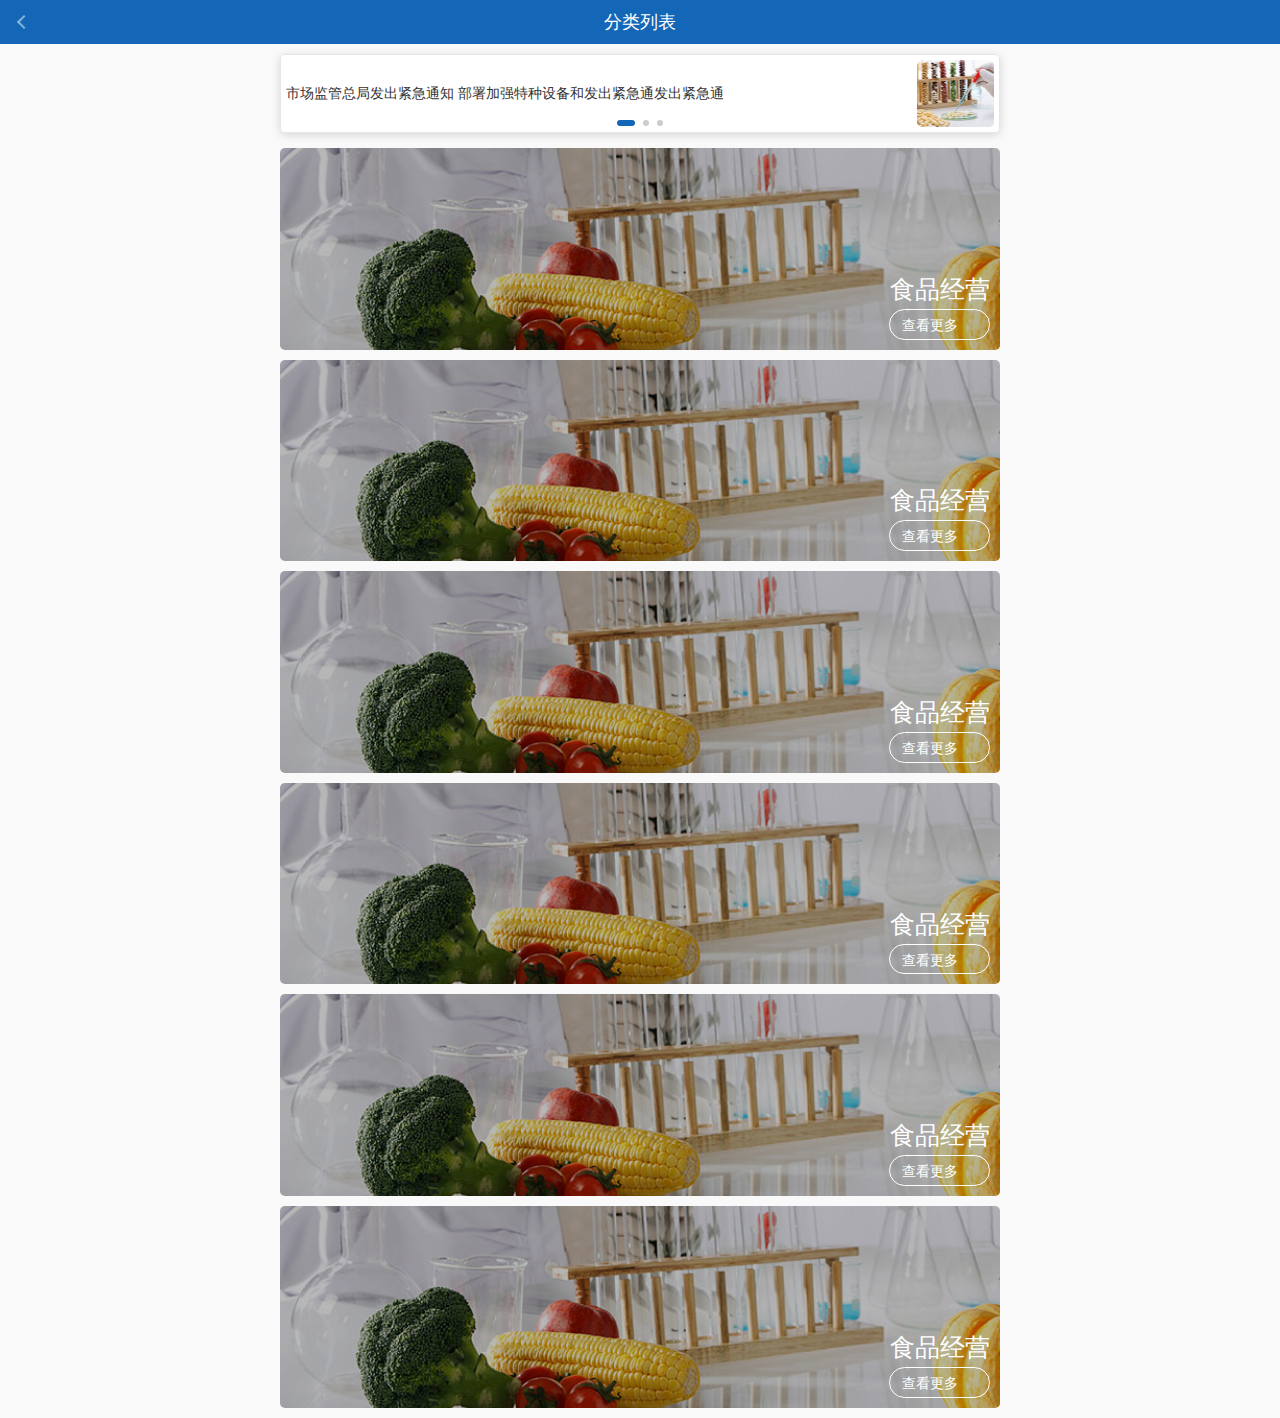
==== commit ef188de9: "页面完成" ====
--- a/src/index.html
+++ b/src/index.html
@@ -11,6 +11,7 @@
   <meta name="description" content="">
   <meta name="keywords" content="">
   <title>分类列表</title>
+  <link rel="stylesheet" href="css/plugins/swiper.min.css">
   <link rel="stylesheet" href="css/mbui.min.css">
   <!-- build:css css/site.min.css -->
   <link rel="stylesheet" href="css/common.css">
@@ -34,14 +35,151 @@
 
   <main id="pages" class="mbui-page-wrap">
     <div class="mbui-page">
-      
+      <div class="mbui-ptb-10 mbui-plr-15">
+        <div class="swiper-container swiper-category" data-swiper-banner>
+          <div class="swiper-wrapper">
+            <div class="swiper-slide">
+              <a class="category-slide mbui-flex-v-c mbui-pd-5 mbui-bg-white" href="#">
+                <div class="category-slide-bd mbui-flex1 mbui-ovh mbui-mr-10">
+                  <h3 class="category-slide-bd__tle mbui-toe-lines-2 mbui-lh">市场监管总局发出紧急通知 部署加强特种设备和发出紧急通发出紧急通</h3>
+                </div>
+                <div class="category-slide-img mbui-bg-cover" style="background-image: url(images/ban-img.jpg);"></div>
+              </a>
+            </div>
+            <div class="swiper-slide">
+              <a class="category-slide mbui-flex-v-c mbui-pd-5 mbui-bg-white" href="#">
+                <div class="category-slide-bd mbui-flex1 mbui-ovh mbui-mr-10">
+                  <h3 class="category-slide-bd__tle mbui-toe-lines-2 mbui-lh">市场监管总局发出紧急通知 部署加强特种设备和发出紧急通发出紧急通</h3>
+                </div>
+                <div class="category-slide-img mbui-bg-cover" style="background-image: url(images/ban-img.jpg);"></div>
+              </a>
+            </div>
+            <div class="swiper-slide">
+              <a class="category-slide mbui-flex-v-c mbui-pd-5 mbui-bg-white" href="#">
+                <div class="category-slide-bd mbui-flex1 mbui-ovh mbui-mr-10">
+                  <h3 class="category-slide-bd__tle mbui-toe-lines-2 mbui-lh">市场监管总局发出紧急通知 部署加强特种设备和发出紧急通发出紧急通</h3>
+                </div>
+                <div class="category-slide-img mbui-bg-cover" style="background-image: url(images/ban-img.jpg);"></div>
+              </a>
+            </div>
+          </div>
+          <!-- Add Pagination -->
+          <div class="swiper-pagination"></div>
+        </div>
+        <!-- end 轮播 -->
+
+        <ul class="category-list mbui-mt-15">
+          <li class="category-item">
+            <div class="category-item-img mbui-bg-cover" style="background-image: url(images/cat-img.jpg);"></div>
+            <div class="category-item-bd">
+              <h3 class="category-item-bd__tle">食品经营</h3>
+              <p class="mbui-mt-5">
+                <a class="mbui-btn mbui-btn-outline mbui-btn-outline-white mbui-btn-round mbui-btn-sm" href="news.html">
+                  <span class="mbui-btn-txt mbui-fs-14">查看更多</span>
+                  <svg class="mbui-btn-icon mbui-fs-12" aria-hidden="true">
+                    <use xlink:href="#icon-fanhui2"></use>
+                  </svg>
+                </a>
+              </p>
+            </div>
+            <div class="category-item-mask"></div>
+          </li>
+
+          <li class="category-item">
+            <div class="category-item-img mbui-bg-cover" style="background-image: url(images/cat-img.jpg);"></div>
+            <div class="category-item-bd">
+              <h3 class="category-item-bd__tle">食品经营</h3>
+              <p class="mbui-mt-5">
+                <a class="mbui-btn mbui-btn-outline mbui-btn-outline-white mbui-btn-round mbui-btn-sm" href="#">
+                  <span class="mbui-btn-txt mbui-fs-14">查看更多</span>
+                  <svg class="mbui-btn-icon mbui-fs-12" aria-hidden="true">
+                    <use xlink:href="#icon-fanhui2"></use>
+                  </svg>
+                </a>
+              </p>
+            </div>
+            <div class="category-item-mask"></div>
+          </li>
+
+          <li class="category-item">
+            <div class="category-item-img mbui-bg-cover" style="background-image: url(images/cat-img.jpg);"></div>
+            <div class="category-item-bd">
+              <h3 class="category-item-bd__tle">食品经营</h3>
+              <p class="mbui-mt-5">
+                <a class="mbui-btn mbui-btn-outline mbui-btn-outline-white mbui-btn-round mbui-btn-sm" href="#">
+                  <span class="mbui-btn-txt mbui-fs-14">查看更多</span>
+                  <svg class="mbui-btn-icon mbui-fs-12" aria-hidden="true">
+                    <use xlink:href="#icon-fanhui2"></use>
+                  </svg>
+                </a>
+              </p>
+            </div>
+            <div class="category-item-mask"></div>
+          </li>
+
+          <li class="category-item">
+            <div class="category-item-img mbui-bg-cover" style="background-image: url(images/cat-img.jpg);"></div>
+            <div class="category-item-bd">
+              <h3 class="category-item-bd__tle">食品经营</h3>
+              <p class="mbui-mt-5">
+                <a class="mbui-btn mbui-btn-outline mbui-btn-outline-white mbui-btn-round mbui-btn-sm" href="#">
+                  <span class="mbui-btn-txt mbui-fs-14">查看更多</span>
+                  <svg class="mbui-btn-icon mbui-fs-12" aria-hidden="true">
+                    <use xlink:href="#icon-fanhui2"></use>
+                  </svg>
+                </a>
+              </p>
+            </div>
+            <div class="category-item-mask"></div>
+          </li>
+
+          <li class="category-item">
+            <div class="category-item-img mbui-bg-cover" style="background-image: url(images/cat-img.jpg);"></div>
+            <div class="category-item-bd">
+              <h3 class="category-item-bd__tle">食品经营</h3>
+              <p class="mbui-mt-5">
+                <a class="mbui-btn mbui-btn-outline mbui-btn-outline-white mbui-btn-round mbui-btn-sm" href="#">
+                  <span class="mbui-btn-txt mbui-fs-14">查看更多</span>
+                  <svg class="mbui-btn-icon mbui-fs-12" aria-hidden="true">
+                    <use xlink:href="#icon-fanhui2"></use>
+                  </svg>
+                </a>
+              </p>
+            </div>
+            <div class="category-item-mask"></div>
+          </li>
+
+
+          <li class="category-item">
+            <div class="category-item-img mbui-bg-cover" style="background-image: url(images/cat-img.jpg);"></div>
+            <div class="category-item-bd">
+              <h3 class="category-item-bd__tle">食品经营</h3>
+              <p class="mbui-mt-5">
+                <a class="mbui-btn mbui-btn-outline mbui-btn-outline-white mbui-btn-round mbui-btn-sm" href="#">
+                  <span class="mbui-btn-txt mbui-fs-14">查看更多</span>
+                  <svg class="mbui-btn-icon mbui-fs-12" aria-hidden="true">
+                    <use xlink:href="#icon-fanhui2"></use>
+                  </svg>
+                </a>
+              </p>
+            </div>
+            <div class="category-item-mask"></div>
+          </li>
+        </ul>
+        <!-- end 分类列表 -->
+      </div>
     </div>
     <!-- end .page -->
   </main>
   <!-- end .page-wrap -->
   <script src="js/lib/jquery-2.2.3.min.js"></script>
+  <script src="js/plugins/swiper.min.js"></script>
   <script src="https://at.alicdn.com/t/font_284017_b3x9plsuag6.js"></script>
   <script src="js/mbui.min.js"></script>
+  <script>
+    // swiper banner 初始化
+    swiper.initSwiperBanner();
+  </script>
 </body>
 
 </html>--- a/src/css/mbui.min.css
+++ b/src/css/mbui.min.css
@@ -1 +1 @@
-@charset "UTF-8";html{-ms-text-size-adjust:100%;-webkit-text-size-adjust:100%;-webkit-tap-highlight-color:transparent;height:100%}body{margin:0;font-size:14px;font-family:"Helvetica Neue",Helvetica,STHeiTi,Arial,sans-serif;line-height:1.5;color:#333;background-color:#f5f5f5;min-height:100%}article,aside,details,figcaption,figure,footer,header,hgroup,main,menu,nav,section,summary{display:block}audio,canvas,progress,video{display:inline-block}audio:not([controls]){display:none;height:0}progress{vertical-align:baseline}[hidden],template{display:none}a{background:0 0;text-decoration:none;color:#333}a:active{outline:0}abbr[title]{border-bottom:1px dotted}b,strong{font-weight:700}dfn{font-style:italic}mark{background:#ff0;color:#000}small{font-size:80%}sub,sup{font-size:75%;line-height:0;position:relative;vertical-align:baseline}sup{top:-.5em}sub{bottom:-.25em}img{border:0;vertical-align:middle;max-width:100%}svg:not(:root){overflow:hidden}pre{overflow:auto;white-space:pre;white-space:pre-wrap;word-wrap:break-word}code,kbd,pre,samp{font-family:monospace,monospace;font-size:1em}button,input,optgroup,select,textarea{color:inherit;font:inherit;margin:0;vertical-align:middle}button,input,select{overflow:visible}button,select{text-transform:none}button,html input[type=button],input[type=reset],input[type=submit]{-webkit-appearance:button;cursor:pointer}[disabled]{cursor:default}button::-moz-focus-inner,input::-moz-focus-inner{border:0;padding:0}input{line-height:normal}input[type=checkbox],input[type=radio]{-webkit-box-sizing:border-box;box-sizing:border-box;padding:0}input[type=number]::-webkit-inner-spin-button,input[type=number]::-webkit-outer-spin-button{height:auto}input[type=search]{-webkit-appearance:textfield;-webkit-box-sizing:border-box;box-sizing:border-box}input[type=search]::-webkit-search-cancel-button,input[type=search]::-webkit-search-decoration{-webkit-appearance:none}fieldset{border:1px solid silver;margin:0 2px;padding:.35em .625em .75em}legend{border:0;padding:0}textarea{overflow:auto;resize:vertical;vertical-align:top}optgroup{font-weight:700}button,input,select,textarea{outline:0}input,textarea{-webkit-user-modify:read-write-plaintext-only}input::-ms-clear,input::-ms-reveal{display:none}input::-moz-placeholder,textarea::-moz-placeholder{color:#999}input:-ms-input-placeholder,textarea:-ms-input-placeholder{color:#999}input::-webkit-input-placeholder,textarea::-webkit-input-placeholder{color:#999}.placeholder{color:#999}table{border-collapse:collapse;border-spacing:0}td,th{padding:0}blockquote,figure,form,h1,h2,h3,h4,h5,h6,p{margin:0}dd,dl,li,ol,ul{margin:0;padding:0}li,ol,ul{list-style:none outside none}h1,h2,h3{line-height:2;font-weight:400}h1{font-size:18px}h2{font-size:16px}h3{font-size:14px}i{font-style:normal}*{-webkit-box-sizing:border-box;box-sizing:border-box}.filter-nav .line-item,.mbui-header .page-tt,.mbui-media-item__tle,.mbui-toe,.picker-item .select-list li{overflow:hidden;white-space:nowrap;text-overflow:ellipsis}.mbui-flex-s-b,.panel--picker .panel-hd{display:-webkit-box;display:-ms-flexbox;display:flex;-webkit-box-pack:justify;-ms-flex-pack:justify;justify-content:space-between}.mbui-form,.mbui-line-list--indent,.mbui-media-list{position:relative}.mbui-form::before,.mbui-line-list--indent::before,.mbui-media-list::before{content:"";position:absolute;left:0;top:0;-webkit-box-sizing:border-box;box-sizing:border-box;right:0;height:0;-webkit-transform:scaleY(.5);transform:scaleY(.5);border-top:1px solid #e5e5e5;z-index:1}.mbui-form::after,.mbui-line-list--indent::after,.mbui-media-list::after{content:"";position:absolute;left:0;top:0;-webkit-box-sizing:border-box;box-sizing:border-box;right:0;height:0;-webkit-transform:scaleY(.5);transform:scaleY(.5);border-top:1px solid #e5e5e5;top:auto;bottom:0}.mbui-popover--header-more .mbui-popover-triangle{content:"";height:0;width:0;overflow:hidden}.mbui-line-item{line-height:34px;padding:5px 10px;position:relative;display:block;overflow:hidden}.mbui-line-item:not(:first-of-type)::before{content:"";position:absolute;left:0;top:0;-webkit-box-sizing:border-box;box-sizing:border-box;right:0;height:0;-webkit-transform:scaleY(.5);transform:scaleY(.5);border-top:1px solid #e5e5e5}.mbui-line-list--after-v .mbui-line-item::after{content:"";display:inline-block;vertical-align:middle;width:10px;height:10px;opacity:.5;border-top:2px solid currentColor;border-right:2px solid currentColor;-webkit-transform:rotate(45deg);transform:rotate(45deg);color:#ccc;position:absolute;right:15px;top:50%;margin-top:-1px;-webkit-transform:rotate(45deg) translate(0,-50%);transform:rotate(45deg) translate(0,-50%);-webkit-box-sizing:border-box;box-sizing:border-box}.mbui-btn{position:relative;display:inline-block;vertical-align:middle;cursor:pointer;text-align:center;border:1px solid transparent;-webkit-box-sizing:border-box;box-sizing:border-box;-webkit-user-select:none;-moz-user-select:none;-ms-user-select:none;user-select:none;padding:0 1em;white-space:nowrap}.mbui-icon{width:2em;height:2em;vertical-align:middle;fill:currentColor;overflow:hidden}.mbui-icon:hover{fill:red}.mbui-icon-checkbox,.mbui-icon-radio{display:inline-block;vertical-align:middle;width:20px;height:20px;color:#999;border:1px solid currentColor;background-color:#fff;position:relative;-webkit-box-sizing:border-box;box-sizing:border-box;border-radius:50%}.mbui-icon-checkbox.active,.mbui-icon-radio.active{color:#1467b7}.mbui-icon-checkbox.disabled,.mbui-icon-radio.disabled{color:#dbdbdb}.mbui-icon-checkbox.active{background:#1467b7}.mbui-icon-checkbox.active::after{content:"";height:4px;width:10px;border:1px solid #fff;border-width:0 0 2px 2px;position:absolute;top:4px;left:4px;-webkit-transform:rotate(-52deg);transform:rotate(-52deg)}.mbui-icon-radio.active::after{content:"";width:7px;height:7px;border-radius:50%;background:currentColor;position:absolute;left:50%;top:50%;-webkit-transform:translate(-50%,-50%);transform:translate(-50%,-50%)}.mbui-icon-switch{height:30px;width:50px;position:relative;display:inline-block;vertical-align:middle;background-color:#ccc;border-radius:15px;overflow:hidden;z-index:1}.mbui-icon-switch::before{content:"";height:30px;width:50px;position:absolute;left:-50px;background-color:#1467b7;border-radius:15px;-webkit-transition:left .2s ease 0s;transition:left .2s ease 0s;z-index:2}.mbui-icon-switch::after{content:"";height:26px;width:26px;background-color:#fff;border-radius:15px;position:absolute;left:2px;top:2px;-webkit-transition:left .2s ease 0s;transition:left .2s ease 0s;z-index:3}.mbui-icon-switch.active::before{left:0}.mbui-icon-switch.active::after{left:22px}.mbui-icon-v-right{position:relative}.mbui-icon-v-right::after{content:"";display:inline-block;vertical-align:middle;width:10px;height:10px;opacity:.5;border-top:2px solid currentColor;border-right:2px solid currentColor;-webkit-transform:rotate(45deg);transform:rotate(45deg);position:absolute;left:50%;top:50%;margin-left:-2px;-webkit-transform:translate(-50%,-50%) rotate(45deg);transform:translate(-50%,-50%) rotate(45deg);-webkit-box-sizing:border-box;box-sizing:border-box}.mbui-icon-v-left{position:relative}.mbui-icon-v-left::after{content:"";display:inline-block;vertical-align:middle;width:10px;height:10px;opacity:.5;border-left:2px solid currentColor;border-bottom:2px solid currentColor;-webkit-transform:rotate(45deg);transform:rotate(45deg);position:absolute;left:50%;top:50%;margin-left:2px;-webkit-transform:translate(-50%,-50%) rotate(45deg);transform:translate(-50%,-50%) rotate(45deg);-webkit-box-sizing:border-box;box-sizing:border-box}.mbui-icon-v-bottom{position:relative}.mbui-icon-v-bottom::after{content:"";display:inline-block;vertical-align:middle;width:10px;height:10px;opacity:.5;border-left:2px solid currentColor;border-bottom:2px solid currentColor;-webkit-transform:rotate(-45deg);transform:rotate(-45deg);margin-top:-4px;-webkit-box-sizing:border-box;box-sizing:border-box}.mbui-icon-v-top{position:relative}.mbui-icon-v-top::after{content:"";display:inline-block;vertical-align:middle;width:10px;height:10px;opacity:.5;border-top:2px solid currentColor;border-right:2px solid currentColor;-webkit-transform:rotate(-45deg);transform:rotate(-45deg);position:absolute;left:50%;top:50%;margin-left:2px;-webkit-box-sizing:border-box;box-sizing:border-box}.mbui-icon-search{position:relative}.mbui-icon-search::before{content:"";position:absolute;top:50%;left:50%;-webkit-transform:translate(-50%,-50%);transform:translate(-50%,-50%);border:2px solid currentColor;height:12px;width:12px;-webkit-box-sizing:border-box;box-sizing:border-box;border-radius:50%;margin-left:-2px;margin-top:-2px}.mbui-icon-search::after{content:"";background:currentColor;height:6px;width:2px;position:absolute;top:50%;left:50%;margin-left:4px;margin-top:4px;-webkit-transform:translate(-50%,-50%) rotate(-45deg);transform:translate(-50%,-50%) rotate(-45deg)}.mbui-icon-cross{position:relative}.mbui-icon-cross::after,.mbui-icon-cross::before{content:"";position:absolute;left:50%;top:50%;width:2px;height:14px;-webkit-transform:translate(-50%,-50%) rotate(45deg);transform:translate(-50%,-50%) rotate(45deg);background-color:currentColor}.mbui-icon-cross::after{-webkit-transform:translate(-50%,-50%) rotate(-45deg);transform:translate(-50%,-50%) rotate(-45deg)}.mbui-icon-dots{position:relative}.mbui-icon-dots::before{content:"";position:absolute;top:50%;left:50%;-webkit-transform:translate(-50%,-50%);transform:translate(-50%,-50%);width:5px;height:5px;border-radius:3px;background-color:currentColor;-webkit-box-shadow:10px 0 0 currentColor,-10px 0 0 currentColor;box-shadow:10px 0 0 currentColor,-10px 0 0 currentColor}.mbui-icon-plus{position:relative}.mbui-icon-plus::after,.mbui-icon-plus::before{content:"";width:16px;height:2px;background-color:currentColor;position:absolute;top:50%;left:50%;-webkit-transform:translate(-50%,-50%);transform:translate(-50%,-50%)}.mbui-icon-plus::after{width:2px;height:16px}.mbui-icon-right{position:relative}.mbui-icon-right::before{content:"";position:absolute;top:50%;left:50%;width:14px;height:8px;border-bottom:2px solid currentColor;border-left:2px solid currentColor;-webkit-transform:translate(-50%,-50%) rotate(-52deg);transform:translate(-50%,-50%) rotate(-52deg);-webkit-box-sizing:border-box;box-sizing:border-box;margin-top:-1px}.mbui-icon-alert,.mbui-icon-fail,.mbui-icon-info,.mbui-icon-ok,.mbui-icon-question{display:inline-block;vertical-align:middle;position:relative;width:18px;height:18px;border:1px solid currentColor;border-radius:50%;line-height:16px;text-align:center}.mbui-icon-alert{color:#ff9500}.mbui-icon-alert::after{content:"!"}.mbui-icon-info{color:#2196f3}.mbui-icon-info::after{content:"i"}.mbui-icon-question{color:#1467b7}.mbui-icon-question::after{content:"?"}.mbui-icon-ok{color:#09bb07}.mbui-icon-ok::after{content:"";position:absolute;top:50%;left:50%;width:5px;height:2px;border-bottom:1px solid currentColor;border-left:1px solid currentColor;-webkit-transform:translate(-50%,-50%) rotate(-52deg) scale(1.5);transform:translate(-50%,-50%) rotate(-52deg) scale(1.5);margin-top:-1px}.mbui-icon-fail{color:#ff3b30;-webkit-transform:rotate(-45deg);transform:rotate(-45deg)}.mbui-icon-fail:after,.mbui-icon-fail:before{position:absolute;top:50%;left:50%;-webkit-transform:translate(-50%,-50%);transform:translate(-50%,-50%);display:block;background:#ff3b30;content:""}.mbui-icon-fail:before{width:9px;height:1px}.mbui-icon-fail:after{width:1px;height:9px}.mbui-icon-bars{position:relative}.mbui-icon-bars:before{position:absolute;top:50%;left:50%;width:20px;height:2px;background:#fff;-webkit-transform:translate(-50%,-50%);transform:translate(-50%,-50%);-webkit-box-shadow:0 7px 0 currentColor,0 -7px 0 currentColor;box-shadow:0 7px 0 currentColor,0 -7px 0 currentColor;content:""}.mbui-icon-loading{display:inline-block;height:30px;width:30px;background-color:#fff;border-radius:100%;border:2px solid #fff;border-bottom-color:transparent;background:0 0!important;-webkit-animation-fill-mode:both;animation-fill-mode:both;-webkit-animation:rotate 1s 0s linear infinite;animation:rotate 1s 0s linear infinite}@keyframes rotate{0%{-webkit-transform:rotate(0) scale(1);transform:rotate(0) scale(1)}50%{-webkit-transform:rotate(180deg) scale(1);transform:rotate(180deg) scale(1)}100%{-webkit-transform:rotate(360deg) scale(1);transform:rotate(360deg) scale(1)}}@-webkit-keyframes rotate{0%{-webkit-transform:rotate(0) scale(1);transform:rotate(0) scale(1)}50%{-webkit-transform:rotate(180deg) scale(1);transform:rotate(180deg) scale(1)}100%{-webkit-transform:rotate(360deg) scale(1);transform:rotate(360deg) scale(1)}}.mbui-row{width:100%;overflow:hidden}.mbui-row.has-pad{padding:5px}.mbui-row.has-pad [class*=col-]{padding:5px}.mbui-col-xs-12{position:relative;float:left;width:100%}.mbui-col-xs-11{position:relative;float:left;width:91.66667%}.mbui-col-xs-10{position:relative;float:left;width:83.33333%}.mbui-col-xs-9{position:relative;float:left;width:75%}.mbui-col-xs-8{position:relative;float:left;width:66.66667%}.mbui-col-xs-7{position:relative;float:left;width:58.33333%}.mbui-col-xs-6{position:relative;float:left;width:50%}.mbui-col-xs-5{position:relative;float:left;width:41.66667%}.mbui-col-xs-4{position:relative;float:left;width:33.33333%}.mbui-col-xs-3{position:relative;float:left;width:25%}.mbui-col-xs-2{position:relative;float:left;width:16.66667%}.mbui-col-xs-1{position:relative;float:left;width:8.33333%}.mbui-col-1-5{position:relative;float:left;width:20%}.sk-rotating-plane{width:40px;height:40px;background-color:#999;margin:0;-webkit-animation:sk-rotatePlane 1.2s infinite ease-in-out;animation:sk-rotatePlane 1.2s infinite ease-in-out}@-webkit-keyframes sk-rotatePlane{0%{-webkit-transform:perspective(120px) rotateX(0) rotateY(0);transform:perspective(120px) rotateX(0) rotateY(0)}50%{-webkit-transform:perspective(120px) rotateX(-180.1deg) rotateY(0);transform:perspective(120px) rotateX(-180.1deg) rotateY(0)}100%{-webkit-transform:perspective(120px) rotateX(-180deg) rotateY(-179.9deg);transform:perspective(120px) rotateX(-180deg) rotateY(-179.9deg)}}@keyframes sk-rotatePlane{0%{-webkit-transform:perspective(120px) rotateX(0) rotateY(0);transform:perspective(120px) rotateX(0) rotateY(0)}50%{-webkit-transform:perspective(120px) rotateX(-180.1deg) rotateY(0);transform:perspective(120px) rotateX(-180.1deg) rotateY(0)}100%{-webkit-transform:perspective(120px) rotateX(-180deg) rotateY(-179.9deg);transform:perspective(120px) rotateX(-180deg) rotateY(-179.9deg)}}.sk-double-bounce{width:40px;height:40px;position:relative;margin:0}.sk-double-bounce .sk-child{width:100%;height:100%;border-radius:50%;background-color:#999;opacity:.6;position:absolute;top:0;left:0;-webkit-animation:sk-doubleBounce 2s infinite ease-in-out;animation:sk-doubleBounce 2s infinite ease-in-out}.sk-double-bounce .sk-double-bounce2{-webkit-animation-delay:-1s;animation-delay:-1s}@-webkit-keyframes sk-doubleBounce{0%,100%{-webkit-transform:scale(0);transform:scale(0)}50%{-webkit-transform:scale(1);transform:scale(1)}}@keyframes sk-doubleBounce{0%,100%{-webkit-transform:scale(0);transform:scale(0)}50%{-webkit-transform:scale(1);transform:scale(1)}}.sk-wave{margin:0;width:50px;height:40px;text-align:center;font-size:10px}.sk-wave .sk-rect{background-color:#999;height:100%;width:6px;display:inline-block;-webkit-animation:sk-waveStretchDelay 1.2s infinite ease-in-out;animation:sk-waveStretchDelay 1.2s infinite ease-in-out}.sk-wave .sk-rect1{-webkit-animation-delay:-1.2s;animation-delay:-1.2s}.sk-wave .sk-rect2{-webkit-animation-delay:-1.1s;animation-delay:-1.1s}.sk-wave .sk-rect3{-webkit-animation-delay:-1s;animation-delay:-1s}.sk-wave .sk-rect4{-webkit-animation-delay:-.9s;animation-delay:-.9s}.sk-wave .sk-rect5{-webkit-animation-delay:-.8s;animation-delay:-.8s}@-webkit-keyframes sk-waveStretchDelay{0%,100%,40%{-webkit-transform:scaleY(.4);transform:scaleY(.4)}20%{-webkit-transform:scaleY(1);transform:scaleY(1)}}@keyframes sk-waveStretchDelay{0%,100%,40%{-webkit-transform:scaleY(.4);transform:scaleY(.4)}20%{-webkit-transform:scaleY(1);transform:scaleY(1)}}.sk-wandering-cubes{margin:0;width:40px;height:40px;position:relative}.sk-wandering-cubes .sk-cube{background-color:#999;width:10px;height:10px;position:absolute;top:0;left:0;-webkit-animation:sk-wanderingCube 1.8s ease-in-out -1.8s infinite both;animation:sk-wanderingCube 1.8s ease-in-out -1.8s infinite both}.sk-wandering-cubes .sk-cube2{-webkit-animation-delay:-.9s;animation-delay:-.9s}@-webkit-keyframes sk-wanderingCube{0%{-webkit-transform:rotate(0);transform:rotate(0)}25%{-webkit-transform:translateX(30px) rotate(-90deg) scale(.5);transform:translateX(30px) rotate(-90deg) scale(.5)}50%{-webkit-transform:translateX(30px) translateY(30px) rotate(-179deg);transform:translateX(30px) translateY(30px) rotate(-179deg)}50.1%{-webkit-transform:translateX(30px) translateY(30px) rotate(-180deg);transform:translateX(30px) translateY(30px) rotate(-180deg)}75%{-webkit-transform:translateX(0) translateY(30px) rotate(-270deg) scale(.5);transform:translateX(0) translateY(30px) rotate(-270deg) scale(.5)}100%{-webkit-transform:rotate(-360deg);transform:rotate(-360deg)}}@keyframes sk-wanderingCube{0%{-webkit-transform:rotate(0);transform:rotate(0)}25%{-webkit-transform:translateX(30px) rotate(-90deg) scale(.5);transform:translateX(30px) rotate(-90deg) scale(.5)}50%{-webkit-transform:translateX(30px) translateY(30px) rotate(-179deg);transform:translateX(30px) translateY(30px) rotate(-179deg)}50.1%{-webkit-transform:translateX(30px) translateY(30px) rotate(-180deg);transform:translateX(30px) translateY(30px) rotate(-180deg)}75%{-webkit-transform:translateX(0) translateY(30px) rotate(-270deg) scale(.5);transform:translateX(0) translateY(30px) rotate(-270deg) scale(.5)}100%{-webkit-transform:rotate(-360deg);transform:rotate(-360deg)}}.sk-spinner-pulse{width:40px;height:40px;margin:0;background-color:#999;border-radius:100%;-webkit-animation:sk-pulseScaleOut 1s infinite ease-in-out;animation:sk-pulseScaleOut 1s infinite ease-in-out}@-webkit-keyframes sk-pulseScaleOut{0%{-webkit-transform:scale(0);transform:scale(0)}100%{-webkit-transform:scale(1);transform:scale(1);opacity:0}}@keyframes sk-pulseScaleOut{0%{-webkit-transform:scale(0);transform:scale(0)}100%{-webkit-transform:scale(1);transform:scale(1);opacity:0}}.sk-chasing-dots{margin:0;width:40px;height:40px;position:relative;text-align:center;-webkit-animation:sk-chasingDotsRotate 2s infinite linear;animation:sk-chasingDotsRotate 2s infinite linear}.sk-chasing-dots .sk-child{width:60%;height:60%;display:inline-block;position:absolute;top:0;background-color:#999;border-radius:100%;-webkit-animation:sk-chasingDotsBounce 2s infinite ease-in-out;animation:sk-chasingDotsBounce 2s infinite ease-in-out}.sk-chasing-dots .sk-dot2{top:auto;bottom:0;-webkit-animation-delay:-1s;animation-delay:-1s}@-webkit-keyframes sk-chasingDotsRotate{100%{-webkit-transform:rotate(360deg);transform:rotate(360deg)}}@keyframes sk-chasingDotsRotate{100%{-webkit-transform:rotate(360deg);transform:rotate(360deg)}}@-webkit-keyframes sk-chasingDotsBounce{0%,100%{-webkit-transform:scale(0);transform:scale(0)}50%{-webkit-transform:scale(1);transform:scale(1)}}@keyframes sk-chasingDotsBounce{0%,100%{-webkit-transform:scale(0);transform:scale(0)}50%{-webkit-transform:scale(1);transform:scale(1)}}.sk-three-bounce{margin:0;width:80px;text-align:center}.sk-three-bounce .sk-child{width:20px;height:20px;background-color:#999;border-radius:100%;display:inline-block;-webkit-animation:sk-three-bounce 1.4s ease-in-out 0s infinite both;animation:sk-three-bounce 1.4s ease-in-out 0s infinite both}.sk-three-bounce .sk-bounce1{-webkit-animation-delay:-.32s;animation-delay:-.32s}.sk-three-bounce .sk-bounce2{-webkit-animation-delay:-.16s;animation-delay:-.16s}@-webkit-keyframes sk-three-bounce{0%,100%,80%{-webkit-transform:scale(0);transform:scale(0)}40%{-webkit-transform:scale(1);transform:scale(1)}}@keyframes sk-three-bounce{0%,100%,80%{-webkit-transform:scale(0);transform:scale(0)}40%{-webkit-transform:scale(1);transform:scale(1)}}.sk-circle{margin:0;width:40px;height:40px;position:relative}.sk-circle .sk-child{width:100%;height:100%;position:absolute;left:0;top:0}.sk-circle .sk-child:before{content:'';display:block;margin:0 auto;width:15%;height:15%;background-color:#999;border-radius:100%;-webkit-animation:sk-circleBounceDelay 1.2s infinite ease-in-out both;animation:sk-circleBounceDelay 1.2s infinite ease-in-out both}.sk-circle .sk-circle2{-webkit-transform:rotate(30deg);transform:rotate(30deg)}.sk-circle .sk-circle3{-webkit-transform:rotate(60deg);transform:rotate(60deg)}.sk-circle .sk-circle4{-webkit-transform:rotate(90deg);transform:rotate(90deg)}.sk-circle .sk-circle5{-webkit-transform:rotate(120deg);transform:rotate(120deg)}.sk-circle .sk-circle6{-webkit-transform:rotate(150deg);transform:rotate(150deg)}.sk-circle .sk-circle7{-webkit-transform:rotate(180deg);transform:rotate(180deg)}.sk-circle .sk-circle8{-webkit-transform:rotate(210deg);transform:rotate(210deg)}.sk-circle .sk-circle9{-webkit-transform:rotate(240deg);transform:rotate(240deg)}.sk-circle .sk-circle10{-webkit-transform:rotate(270deg);transform:rotate(270deg)}.sk-circle .sk-circle11{-webkit-transform:rotate(300deg);transform:rotate(300deg)}.sk-circle .sk-circle12{-webkit-transform:rotate(330deg);transform:rotate(330deg)}.sk-circle .sk-circle2:before{-webkit-animation-delay:-1.1s;animation-delay:-1.1s}.sk-circle .sk-circle3:before{-webkit-animation-delay:-1s;animation-delay:-1s}.sk-circle .sk-circle4:before{-webkit-animation-delay:-.9s;animation-delay:-.9s}.sk-circle .sk-circle5:before{-webkit-animation-delay:-.8s;animation-delay:-.8s}.sk-circle .sk-circle6:before{-webkit-animation-delay:-.7s;animation-delay:-.7s}.sk-circle .sk-circle7:before{-webkit-animation-delay:-.6s;animation-delay:-.6s}.sk-circle .sk-circle8:before{-webkit-animation-delay:-.5s;animation-delay:-.5s}.sk-circle .sk-circle9:before{-webkit-animation-delay:-.4s;animation-delay:-.4s}.sk-circle .sk-circle10:before{-webkit-animation-delay:-.3s;animation-delay:-.3s}.sk-circle .sk-circle11:before{-webkit-animation-delay:-.2s;animation-delay:-.2s}.sk-circle .sk-circle12:before{-webkit-animation-delay:-.1s;animation-delay:-.1s}@-webkit-keyframes sk-circleBounceDelay{0%,100%,80%{-webkit-transform:scale(0);transform:scale(0)}40%{-webkit-transform:scale(1);transform:scale(1)}}@keyframes sk-circleBounceDelay{0%,100%,80%{-webkit-transform:scale(0);transform:scale(0)}40%{-webkit-transform:scale(1);transform:scale(1)}}.sk-cube-grid{width:40px;height:40px;margin:0}.sk-cube-grid .sk-cube{width:33.33%;height:33.33%;background-color:#999;float:left;-webkit-animation:sk-cubeGridScaleDelay 1.3s infinite ease-in-out;animation:sk-cubeGridScaleDelay 1.3s infinite ease-in-out}.sk-cube-grid .sk-cube1{-webkit-animation-delay:.2s;animation-delay:.2s}.sk-cube-grid .sk-cube2{-webkit-animation-delay:.3s;animation-delay:.3s}.sk-cube-grid .sk-cube3{-webkit-animation-delay:.4s;animation-delay:.4s}.sk-cube-grid .sk-cube4{-webkit-animation-delay:.1s;animation-delay:.1s}.sk-cube-grid .sk-cube5{-webkit-animation-delay:.2s;animation-delay:.2s}.sk-cube-grid .sk-cube6{-webkit-animation-delay:.3s;animation-delay:.3s}.sk-cube-grid .sk-cube7{-webkit-animation-delay:0ms;animation-delay:0ms}.sk-cube-grid .sk-cube8{-webkit-animation-delay:.1s;animation-delay:.1s}.sk-cube-grid .sk-cube9{-webkit-animation-delay:.2s;animation-delay:.2s}@-webkit-keyframes sk-cubeGridScaleDelay{0%,100%,70%{-webkit-transform:scale3D(1,1,1);transform:scale3D(1,1,1)}35%{-webkit-transform:scale3D(0,0,1);transform:scale3D(0,0,1)}}@keyframes sk-cubeGridScaleDelay{0%,100%,70%{-webkit-transform:scale3D(1,1,1);transform:scale3D(1,1,1)}35%{-webkit-transform:scale3D(0,0,1);transform:scale3D(0,0,1)}}.sk-fading-circle{margin:0;width:40px;height:40px;position:relative}.sk-fading-circle .sk-circle{width:100%;height:100%;position:absolute;left:0;top:0}.sk-fading-circle .sk-circle:before{content:'';display:block;margin:0 auto;width:15%;height:15%;background-color:#999;border-radius:100%;-webkit-animation:sk-circleFadeDelay 1.2s infinite ease-in-out both;animation:sk-circleFadeDelay 1.2s infinite ease-in-out both}.sk-fading-circle .sk-circle2{-webkit-transform:rotate(30deg);transform:rotate(30deg)}.sk-fading-circle .sk-circle3{-webkit-transform:rotate(60deg);transform:rotate(60deg)}.sk-fading-circle .sk-circle4{-webkit-transform:rotate(90deg);transform:rotate(90deg)}.sk-fading-circle .sk-circle5{-webkit-transform:rotate(120deg);transform:rotate(120deg)}.sk-fading-circle .sk-circle6{-webkit-transform:rotate(150deg);transform:rotate(150deg)}.sk-fading-circle .sk-circle7{-webkit-transform:rotate(180deg);transform:rotate(180deg)}.sk-fading-circle .sk-circle8{-webkit-transform:rotate(210deg);transform:rotate(210deg)}.sk-fading-circle .sk-circle9{-webkit-transform:rotate(240deg);transform:rotate(240deg)}.sk-fading-circle .sk-circle10{-webkit-transform:rotate(270deg);transform:rotate(270deg)}.sk-fading-circle .sk-circle11{-webkit-transform:rotate(300deg);transform:rotate(300deg)}.sk-fading-circle .sk-circle12{-webkit-transform:rotate(330deg);transform:rotate(330deg)}.sk-fading-circle .sk-circle2:before{-webkit-animation-delay:-1.1s;animation-delay:-1.1s}.sk-fading-circle .sk-circle3:before{-webkit-animation-delay:-1s;animation-delay:-1s}.sk-fading-circle .sk-circle4:before{-webkit-animation-delay:-.9s;animation-delay:-.9s}.sk-fading-circle .sk-circle5:before{-webkit-animation-delay:-.8s;animation-delay:-.8s}.sk-fading-circle .sk-circle6:before{-webkit-animation-delay:-.7s;animation-delay:-.7s}.sk-fading-circle .sk-circle7:before{-webkit-animation-delay:-.6s;animation-delay:-.6s}.sk-fading-circle .sk-circle8:before{-webkit-animation-delay:-.5s;animation-delay:-.5s}.sk-fading-circle .sk-circle9:before{-webkit-animation-delay:-.4s;animation-delay:-.4s}.sk-fading-circle .sk-circle10:before{-webkit-animation-delay:-.3s;animation-delay:-.3s}.sk-fading-circle .sk-circle11:before{-webkit-animation-delay:-.2s;animation-delay:-.2s}.sk-fading-circle .sk-circle12:before{-webkit-animation-delay:-.1s;animation-delay:-.1s}@-webkit-keyframes sk-circleFadeDelay{0%,100%,39%{opacity:0}40%{opacity:1}}@keyframes sk-circleFadeDelay{0%,100%,39%{opacity:0}40%{opacity:1}}.sk-folding-cube{margin:0;width:40px;height:40px;position:relative;-webkit-transform:rotateZ(45deg);transform:rotateZ(45deg)}.sk-folding-cube .sk-cube{float:left;width:50%;height:50%;position:relative;-webkit-transform:scale(1.1);transform:scale(1.1)}.sk-folding-cube .sk-cube:before{content:'';position:absolute;top:0;left:0;width:100%;height:100%;background-color:#999;-webkit-animation:sk-foldCubeAngle 2.4s infinite linear both;animation:sk-foldCubeAngle 2.4s infinite linear both;-webkit-transform-origin:100% 100%;transform-origin:100% 100%}.sk-folding-cube .sk-cube2{-webkit-transform:scale(1.1) rotateZ(90deg);transform:scale(1.1) rotateZ(90deg)}.sk-folding-cube .sk-cube3{-webkit-transform:scale(1.1) rotateZ(180deg);transform:scale(1.1) rotateZ(180deg)}.sk-folding-cube .sk-cube4{-webkit-transform:scale(1.1) rotateZ(270deg);transform:scale(1.1) rotateZ(270deg)}.sk-folding-cube .sk-cube2:before{-webkit-animation-delay:.3s;animation-delay:.3s}.sk-folding-cube .sk-cube3:before{-webkit-animation-delay:.6s;animation-delay:.6s}.sk-folding-cube .sk-cube4:before{-webkit-animation-delay:.9s;animation-delay:.9s}@-webkit-keyframes sk-foldCubeAngle{0%,10%{-webkit-transform:perspective(140px) rotateX(-180deg);transform:perspective(140px) rotateX(-180deg);opacity:0}25%,75%{-webkit-transform:perspective(140px) rotateX(0);transform:perspective(140px) rotateX(0);opacity:1}100%,90%{-webkit-transform:perspective(140px) rotateY(180deg);transform:perspective(140px) rotateY(180deg);opacity:0}}@keyframes sk-foldCubeAngle{0%,10%{-webkit-transform:perspective(140px) rotateX(-180deg);transform:perspective(140px) rotateX(-180deg);opacity:0}25%,75%{-webkit-transform:perspective(140px) rotateX(0);transform:perspective(140px) rotateX(0);opacity:1}100%,90%{-webkit-transform:perspective(140px) rotateY(180deg);transform:perspective(140px) rotateY(180deg);opacity:0}}.sk-wrap{position:fixed;top:0;left:0;right:0;bottom:0;z-index:1000;display:-webkit-box;display:-ms-flexbox;display:flex;-webkit-box-align:center;-ms-flex-align:center;align-items:center;-webkit-box-pack:center;-ms-flex-pack:center;justify-content:center}.mbui-btn{padding:0 1em;line-height:42px;border-radius:3px;color:#333;background-color:#e6e6e6}.mbui-btn:hover{background-color:#d9d9d9}.mbui-btn:before{position:absolute;top:50%;left:50%;width:100%;height:100%;background:#000;border:inherit;border-color:#000;border-radius:inherit;opacity:0;content:"";-webkit-transform:translate(-50%,-50%);transform:translate(-50%,-50%)}.mbui-btn:active:before{opacity:.3}.mbui-btn .mbui-btn-icon{width:1.3em;height:1.3em;vertical-align:middle;fill:currentColor}.mbui-btn .mbui-btn-txt{vertical-align:middle}.mbui-btn-primary{color:#fff;background-color:#1467b7}.mbui-btn-primary:hover{background-color:#1774ce}.mbui-btn-second{color:#fff;background-color:#f38e21}.mbui-btn-second:hover{background-color:#ee820d}.mbui-btn-warning{color:#fff;background-color:#ff9500}.mbui-btn-warning:hover{background-color:#e68600}.mbui-btn-danger{color:#fff;background-color:#ff3b30}.mbui-btn-danger:hover{background-color:#ff2317}.mbui-btn-success{color:#fff;background-color:#09bb07}.mbui-btn-success:hover{background-color:#0ad408}.mbui-btn-dark{color:#fff;background-color:#333}.mbui-btn-dark:hover{background-color:#404040}.mbui-btn-info{color:#fff;background-color:#3babbc}.mbui-btn-info:hover{background-color:#3599a9}.mbui-btn-outline{color:#333;background-color:transparent;border-color:rgba(0,0,0,.2)}.mbui-btn-outline:hover{background-color:rgba(13,13,13,0)}.mbui-btn-outline-primary{color:#1467b7;background-color:transparent;border-color:#1467b7}.mbui-btn-outline-primary:hover{background-color:rgba(13,13,13,0)}.mbui-btn-outline-second{color:#f38e21;background-color:transparent;border-color:#f38e21}.mbui-btn-outline-second:hover{background-color:rgba(13,13,13,0)}.mbui-btn-outline-warning{color:#ff9500;background-color:transparent;border-color:#ff9500}.mbui-btn-outline-warning:hover{background-color:rgba(13,13,13,0)}.mbui-btn-outline-danger{color:#ff3b30;background-color:transparent;border-color:#ff3b30}.mbui-btn-outline-danger:hover{background-color:rgba(13,13,13,0)}.mbui-btn-outline-success{color:#09bb07;background-color:transparent;border-color:#09bb07}.mbui-btn-outline-success:hover{background-color:rgba(13,13,13,0)}.mbui-btn-outline-white{color:#fff;background-color:transparent;border-color:#fff}.mbui-btn-outline-white:hover{background-color:rgba(13,13,13,0)}.mbui-btn-outline-dark{color:#333;background-color:transparent;border-color:#333}.mbui-btn-outline-dark:hover{background-color:rgba(13,13,13,0)}.mbui-btn-outline-info{color:#3babbc;background-color:transparent;border-color:#3babbc}.mbui-btn-outline-info:hover{background-color:rgba(13,13,13,0)}.disabled[class^=mbui-btn]{opacity:.6;cursor:default!important;pointer-events:none}.mbui-btn-block{display:block;width:100%}.mbui-btn-no-radius{border-radius:0}.mbui-btn-round{border-radius:30px}.mbui-btn-sm{line-height:28px;font-size:12px}.mbui-btn-xs{line-height:22px;font-size:10px}.mbui-btn-lg{line-height:48px;font-size:16px}.actions{display:table;table-layout:fixed;width:100%}.actions actions-btn{display:table-cell}.actions .actions-btn{color:#2196f3;height:44px;line-height:44px;text-align:center;border-top:1px solid #e5e5e5;border-left:1px solid rgba(0,0,0,.1);cursor:pointer;-webkit-box-sizing:border-box;box-sizing:border-box}.actions .actions-btn:first-of-type{border-left:none}.actions .actions-btn:active,.actions .actions-btn:hover{background:#e6e6e6}.actions--full{display:block}.actions--full .actions-btn{display:block;width:100%;border-left:none}.mbui-header-sub{position:fixed;left:0;right:0}.mbui-header-sub{top:44px;z-index:1000}.mbui-page{width:100%;padding-top:44px}.mbui-page.mbui-page--header-sub{padding-top:88px}.mbui-page.mbui-page--no-header{padding-top:0}.mbui-page.mbui-page--has-footer{padding-bottom:68px}.mbui-page.mbui-page--has-float{padding-bottom:44px}.mbui-page.mbui-page--has-footer-float{padding-bottom:88px}.ios .mbui-page{position:absolute;top:44px;bottom:0;padding:0;-webkit-overflow-scrolling:touch}.ios .mbui-page.mbui-page--header-sub{top:88px;padding-top:0}.ios .mbui-page.mbui-page--no-header{top:0}.ios .mbui-page.mbui-page--has-footer{bottom:48px}.transition{position:absolute;-webkit-animation-fill-mode:both;animation-fill-mode:both}.transition--right-in{-webkit-animation:pageRightIn .3s cubic-bezier(.42,0,.58,1);animation:pageRightIn .3s cubic-bezier(.42,0,.58,1)}.transition--left-out{-webkit-animation:pageLeftOut .4s cubic-bezier(.42,0,.58,1) .1s;animation:pageLeftOut .4s cubic-bezier(.42,0,.58,1) .1s}.transition--left-in{-webkit-animation:pageLeftIn .3s cubic-bezier(.42,0,.58,1);animation:pageLeftIn .3s cubic-bezier(.42,0,.58,1)}.transition--right-out{-webkit-animation:pageRightOut .4s cubic-bezier(.42,0,.58,1) .1s;animation:pageRightOut .4s cubic-bezier(.42,0,.58,1) .1s}@-webkit-keyframes pageRightIn{0%{-webkit-transform:translate3d(100%,0,0);transform:translate3d(100%,0,0)}100%{-webkit-transform:translate3d(0,0,0);transform:translate3d(0,0,0)}}@keyframes pageRightIn{0%{-webkit-transform:translate3d(100%,0,0);transform:translate3d(100%,0,0)}100%{-webkit-transform:translate3d(0,0,0);transform:translate3d(0,0,0)}}@-webkit-keyframes pageLeftOut{0%{-webkit-transform:translate3d(0,0,0);transform:translate3d(0,0,0);opacity:1}100%{-webkit-transform:translate3d(-100%,0,0);transform:translate3d(-100%,0,0);opacity:0}}@keyframes pageLeftOut{0%{-webkit-transform:translate3d(0,0,0);transform:translate3d(0,0,0);opacity:1}100%{-webkit-transform:translate3d(-100%,0,0);transform:translate3d(-100%,0,0);opacity:0}}@-webkit-keyframes pageLeftIn{0%{-webkit-transform:translate3d(-100%,0,0);transform:translate3d(-100%,0,0)}100%{-webkit-transform:translate3d(0,0,0);transform:translate3d(0,0,0)}}@keyframes pageLeftIn{0%{-webkit-transform:translate3d(-100%,0,0);transform:translate3d(-100%,0,0)}100%{-webkit-transform:translate3d(0,0,0);transform:translate3d(0,0,0)}}@-webkit-keyframes pageRightOut{0%{-webkit-transform:translate3d(0,0,0);transform:translate3d(0,0,0);opacity:1}100%{-webkit-transform:translate3d(100%,0,0);transform:translate3d(100%,0,0);opacity:0}}@keyframes pageRightOut{0%{-webkit-transform:translate3d(0,0,0);transform:translate3d(0,0,0);opacity:1}100%{-webkit-transform:translate3d(100%,0,0);transform:translate3d(100%,0,0);opacity:0}}.mbui-remind-num{position:absolute;border-radius:16px;min-width:16px;color:#fff;font-size:10px;background-color:#ff3b30;line-height:16px;text-align:center;padding:0 4px;letter-spacing:1px}.mbui-remind-num--gray{background:#d0d0d0}.mbui-remind-circle{position:absolute;width:8px;height:8px;border-radius:4px;background-color:#ff3b30}.mbui-remind-wrap{position:relative}.mbui-remind-wrap .mbui-remind-circle,.mbui-remind-wrap .mbui-remind-num{top:0;right:0}.mbui-overlay{position:fixed;top:0;left:0;right:0;bottom:0;z-index:4000;display:none;background:rgba(0,0,0,.7)}.active .mbui-overlay,.mbui-overlay.active{display:block}.mbui-overlay.mbui-overlay--no-header{top:44px}.mbui-overlay.mbui-overlay--transparent{background:rgba(0,0,0,0)}.mbui-header{position:fixed;top:0;left:0;right:0;height:44px;line-height:44px;overflow:hidden;text-align:center;background-color:#1467b7;color:#fff;z-index:1000}.mbui-header .mbui-header-left{float:left;height:44px}.mbui-header .mbui-header-right{float:right;height:44px}.mbui-header .mbui-header-btn,.mbui-header .mbui-header-icon{cursor:pointer}.mbui-header .mbui-header-btn:active,.mbui-header .mbui-header-icon:active{background-color:#0f4d89}.mbui-header .mbui-header-icon{width:44px;height:44px;float:left;position:relative}.mbui-header .mbui-header-btn{padding:0 10px;float:left;line-height:44px}.mbui-header .mbui-header-mix{float:left;padding-left:20px;padding-right:10px}.mbui-header .mbui-header-mix .mix-txt{margin-left:10px}.mbui-header .icon-svg{position:absolute;top:50%;left:50%;-webkit-transform:translate(-50%,-50%);transform:translate(-50%,-50%);fill:#fff}.mbui-header .page-mutil-tt,.mbui-header .page-select-tt,.mbui-header .page-tt{position:absolute;left:88px;right:88px}.mbui-header .page-tt{line-height:44px}.mbui-header .page-tt .tt-l{line-height:28px;display:block}.mbui-header .page-tt .tt-s{line-height:1;font-size:12px;display:block}.mbui-header .page-mutil-tt{font-size:14px;line-height:19px;padding-top:4px;-webkit-box-sizing:border-box;box-sizing:border-box;overflow:hidden;display:-webkit-box;display:-ms-flexbox;-webkit-line-clamp:2;-webkit-box-orient:vertical;height:44px}.mbui-header .page-tabs-tt{position:absolute;left:50%;top:50%;-webkit-transform:translate(-50%,-50%);transform:translate(-50%,-50%);background-color:rgba(0,0,0,.2);border-radius:5px;line-height:30px;padding:1px;font-size:14px}.mbui-header .page-tabs-tt .tt-option{float:left;padding:0 15px;color:#fff}.mbui-header .page-tabs-tt .tt-option.active{background-color:#fff;color:#1467b7}.mbui-header .page-tabs-tt .tt-option:first-of-type{border-radius:5px 0 0 5px}.mbui-header .page-tabs-tt .tt-option:last-of-type{border-radius:0 5px 5px 0}.mbui-header--transparent{background-color:transparent}.mbui-header--transparent .mbui-header-btn,.mbui-header--transparent .mbui-header-icon{cursor:pointer}.mbui-header--transparent .mbui-header-btn:active,.mbui-header--transparent .mbui-header-icon:active{background-color:transparent}.mbui-header--white{background-color:#fff;color:#333}.mbui-header--white .mbui-header-btn,.mbui-header--white .mbui-header-icon{cursor:pointer}.mbui-header--white .mbui-header-btn:active,.mbui-header--white .mbui-header-icon:active{background-color:#e6e6e6}.mbui-header--scroll{color:#333;-webkit-box-shadow:0 1px 4px rgba(0,0,0,.1);box-shadow:0 1px 4px rgba(0,0,0,.1)}.mbui-header--no-fixed{position:absolute}.mbui-nav-list{display:-webkit-box;display:-ms-flexbox;display:flex;text-align:center}.mbui-nav-list .mbui-nav-item{-webkit-box-flex:1;-ms-flex:1;flex:1}.mbui-nav-list .mbui-nav-item a{display:block;color:#666}.mbui-nav-list .mbui-nav-item-sub{position:absolute;bottom:48px;left:0;right:0;display:none;width:140px;background:#fff;-webkit-box-shadow:0 0 15px rgba(0,0,0,.2);box-shadow:0 0 15px rgba(0,0,0,.2)}.mbui-nav-list .mbui-nav-item-sub li{padding-top:0}.mbui-nav-list .mbui-nav-item-sub li a{padding:12px 10px;text-align:left}.mbui-nav-list .mbui-nav-item-sub li:not(:first-of-type){border-top:1px solid #e5e5e5}.mbui-nav-list--bottom{background-color:#fff;height:48px;text-align:center;color:#666;font-size:12px;border-top:1px solid #dadada}.mbui-nav-list--bottom li{padding-top:27px;position:relative;cursor:pointer}.mbui-nav-list--bottom li.active{color:#1467b7}.mbui-nav-list--bottom .item-icon{width:24px;height:24px;line-height:24px;position:absolute;top:3px;left:50%;-webkit-transform:translate(-50%,0);transform:translate(-50%,0);font-size:20px}.mbui-nav-list--bottom .mbui-remind-circle,.mbui-nav-list--bottom .mbui-remind-num{top:0;left:50%;margin-left:5px}.mbui-nav-list--tab{line-height:34px;background:#fff;border-bottom:1px solid #e5e5e5}.mbui-nav-list--tab .mbui-nav-item{position:relative;color:#333}.mbui-nav-list--tab .mbui-nav-item.active{color:#1467b7}.mbui-nav-list--tab .mbui-nav-item.active::after{content:"";position:absolute;left:0;bottom:0;width:100%;height:2px;background:#1467b7}.mbui-nav-list--btn{line-height:32px}.mbui-nav-list--btn .mbui-nav-item{background:#fff;border:1px solid #e5e5e5;border-left-width:0}.mbui-nav-list--btn .mbui-nav-item:first-of-type{border-left-width:1px;border-radius:16px 0 0 16px}.mbui-nav-list--btn .mbui-nav-item:last-of-type{border-radius:0 16px 16px 0}.mbui-nav-list--btn .mbui-nav-item.active{background:#1467b7;color:#fff;border-color:#1467b7}.mbui-line-item--select select{position:absolute;top:0;left:0;z-index:10;width:100%;height:100%;opacity:0}.mbui-line-list+.mbui-line-list{margin-top:10px}.mbui-line-list--no-bd .mbui-line-item:not(:first-of-type)::before{content:none}.mbui-line-list--center{text-align:center}.mbui-line-list--indent .mbui-line-item::before{left:10px}.mbui-line-list--after-v .mbui-line-item{padding-right:30px}.mbui-line-list--flex .mbui-line-item{display:-webkit-box;display:-ms-flexbox;display:flex;-webkit-box-align:center;-ms-flex-align:center;align-items:center;padding-right:0;background-color:#fff}.mbui-line-list--flex .mbui-line-item .icon-switch,.mbui-line-list--flex .mbui-line-item .item-append,.mbui-line-list--flex .mbui-line-item .item-icon,.mbui-line-list--flex .mbui-line-item .item-img,.mbui-line-list--flex .mbui-line-item .mbui-remind-num{margin-right:10px}.mbui-line-list--flex .mbui-line-item .item-bd,.mbui-line-list--flex .mbui-line-item .item-tt{-webkit-box-flex:1;-ms-flex:1;flex:1;margin-right:10px;width:1%}.mbui-line-list--flex .mbui-line-item .bd-tt{line-height:1.3;font-size:16px;margin-bottom:4px}.mbui-line-list--flex .mbui-line-item .bd-txt{line-height:1.5;color:#999;font-size:12px}.mbui-line-list--flex .mbui-line-item .item-append{color:#999}.mbui-line-list--flex .mbui-line-item .mbui-icon-v-right{width:30px;height:30px;color:#ccc;margin-left:-10px}.mbui-line-list--flex .mbui-line-item .mbui-remind-num{position:static;line-height:1.5}.mbui-line-list--multi-row .mbui-line-item{line-height:24px}.mbui-line-list--select .mbui-line-item{padding-right:30px}.mbui-line-list--select .mbui-line-item.active{color:#1467b7}.mbui-line-list--select .mbui-line-item.active::after{content:"";display:block;width:14px;height:8px;border-bottom:2px solid currentColor;border-left:2px solid currentColor;-webkit-transform:rotate(-52deg) translate(0,-50%);transform:rotate(-52deg) translate(0,-50%);-webkit-box-sizing:border-box;box-sizing:border-box;position:absolute;top:50%;right:8px;margin-top:-4px}.mbui-line-list--multi-select .active{color:#1467b7}.mbui-line-list--multi-select .active .mbui-icon-checkbox{color:#1467b7}.mbui-toast-wrap{position:fixed;left:0;right:0;z-index:1000;top:44px;bottom:0;display:-webkit-box;display:-ms-flexbox;display:flex;-webkit-box-pack:center;-ms-flex-pack:center;justify-content:center;-webkit-box-align:center;-ms-flex-align:center;align-items:center;z-index:5000;display:none;-webkit-box-orient:vertical;-webkit-box-direction:normal;-ms-flex-direction:column;flex-direction:column}.mbui-toast-wrap.active{display:-webkit-box;display:-ms-flexbox;display:flex}.mbui-toast{background:rgba(0,0,0,.7);color:#fff;padding:10px 20px;text-align:center;white-space:nowrap;z-index:5010;border-radius:5px;position:relative}.mbui-toast .mbui-toast-icon{display:inline-block;margin-bottom:5px;font-size:36px;line-height:36px}.mbui-dialog-wrap{position:fixed;top:0;left:0;right:0;bottom:0;z-index:5000;display:none;-webkit-box-orient:vertical;-webkit-box-direction:normal;-ms-flex-direction:column;flex-direction:column}.mbui-dialog-wrap.active{display:-webkit-box;display:-ms-flexbox;display:flex;-webkit-box-align:center;-ms-flex-align:center;align-items:center;-webkit-box-pack:center;-ms-flex-pack:center;justify-content:center}.mbui-dialog{position:relative;width:300px;border-radius:5px;overflow:hidden;z-index:5010}.mbui-dialog .mbui-dialog-bd{padding:20px 10px;text-align:center}.mbui-dialog .mbui-dialog-bd .bd-tt{font-size:16px;font-weight:700;line-height:1.3;margin-bottom:10px}.mbui-dialog .mbui-dialog-bd .bd-txt.txt--left{text-align:left}.mbui-dialog .mbui-dialog-ft{overflow:hidden;text-align:center;line-height:44px;display:-webkit-box;display:-ms-flexbox;display:flex}.mbui-dialog .mbui-dialog-ft .ft-btn{-webkit-box-flex:1;-ms-flex:1;flex:1}.mbui-dialog .mbui-dialog-ft button{line-height:normal;height:44px;border:none;background:0 0}.mbui-dialog .mbui-dialog-ft .ft-btn{position:relative}.mbui-dialog .mbui-dialog-ft .ft-btn::before{content:"";position:absolute;left:0;top:0;-webkit-box-sizing:border-box;box-sizing:border-box;right:0;height:0;-webkit-transform:scaleY(.5);transform:scaleY(.5);border-top:1px solid #e5e5e5}.mbui-dialog .mbui-dialog-ft .ft-btn:nth-of-type(1)::after{content:"";position:absolute;left:0;top:0;-webkit-box-sizing:border-box;box-sizing:border-box;width:0;bottom:0;-webkit-transform:scaleX(.5);transform:scaleX(.5);border-left:1px solid #e5e5e5;left:auto;right:0}.mbui-dialog .mbui-dialog-ft .ft-btn.ft-btn--primary{color:#fff;background:#1467b7}.mbui-dialog .mbui-dialog-ft .ft-btn.ft-btn--primary:active,.mbui-dialog .mbui-dialog-ft .ft-btn.ft-btn--primary:hover{background:#125fa9}.mbui-dialog .mbui-dialog-ft.ft--full{-webkit-box-orient:vertical;-webkit-box-direction:normal;-ms-flex-direction:column;flex-direction:column}.mbui-dialog .mbui-dialog-ft.ft--full .ft-btn{width:100%;border-left:none}.mbui-dialog .mbui-dialog-ft.ft--full .ft-btn:first-of-type::after{display:none}.mbui-dialog-close{position:relative;z-index:5010;margin:20px 0 0;color:#fff}.mbui-msgbox-wrap{position:fixed;top:0;left:0;right:0;bottom:0;z-index:5000;display:none;-webkit-box-orient:vertical;-webkit-box-direction:normal;-ms-flex-direction:column;flex-direction:column}.mbui-msgbox-wrap.active{display:-webkit-box;display:-ms-flexbox;display:flex;-webkit-box-pack:center;-ms-flex-pack:center;justify-content:center;-webkit-box-align:center;-ms-flex-align:center;align-items:center}.mbui-msgbox{position:relative;width:300px;background:#fff;border-radius:5px;overflow:hidden;z-index:5010;text-align:center}.mbui-msgbox .mbui-msgbox-tle{padding-top:20px;font-size:16px;font-weight:700;line-height:1.3}.mbui-msgbox .mbui-msgbox-bd{padding:20px 10px}.mbui-msgbox .mbui-msgbox-bd .bd-txt{color:#666}.mbui-msgbox .mbui-msgbox-bd .prompt-input{width:85%;border:1px solid #e5e5e5;padding:10px;border-radius:5px}.mbui-msgbox .mbui-msgbox-ft{overflow:hidden;text-align:center;font-size:16px;line-height:44px;display:-webkit-box;display:-ms-flexbox;display:flex}.mbui-msgbox .mbui-msgbox-ft .ft-btn{-webkit-box-flex:1;-ms-flex:1;flex:1}.mbui-msgbox .mbui-msgbox-ft button{line-height:normal;height:44px;border:none;background:0 0}.mbui-msgbox .mbui-msgbox-ft .ft-btn{position:relative}.mbui-msgbox .mbui-msgbox-ft .ft-btn::before{content:"";position:absolute;left:0;top:0;-webkit-box-sizing:border-box;box-sizing:border-box;right:0;height:0;-webkit-transform:scaleY(.5);transform:scaleY(.5);border-top:1px solid #e5e5e5}.mbui-msgbox .mbui-msgbox-ft .ft-btn:nth-of-type(1)::after{content:"";position:absolute;left:0;top:0;-webkit-box-sizing:border-box;box-sizing:border-box;width:0;bottom:0;-webkit-transform:scaleX(.5);transform:scaleX(.5);border-left:1px solid #e5e5e5;left:auto;right:0}.mbui-msgbox .mbui-msgbox-ft .ft-btn.ft-btn--primary{color:#1467b7}.mbui-msgbox .mbui-msgbox-ft.ft--full{-webkit-box-orient:vertical;-webkit-box-direction:normal;-ms-flex-direction:column;flex-direction:column}.mbui-msgbox .mbui-msgbox-ft.ft--full .ft-btn{width:100%;border-left:none}.mbui-msgbox .mbui-msgbox-ft.ft--full .ft-btn:first-of-type::after{display:none}.mbui-popover{position:fixed;color:#fff;z-index:4000}.mbui-popover .mbui-line-list{background:rgba(0,0,0,.75)}.mbui-popover .mbui-line-item{line-height:36px;padding:0 10px;text-align:center}.mbui-popover .mbui-line-item:active{background:rgba(0,0,0,.75)}.mbui-popover .mbui-line-item .item-icon{margin-right:5px}.mbui-popover .mbui-line-item a{color:#fff}.mbui-popover--header-more{top:44px;right:5px;padding-top:7px}.mbui-popover--header-more .mbui-popover-triangle{position:absolute;top:1px;right:10px;border-bottom:6px solid rgba(0,0,0,.75);border-left:6px dashed transparent;border-right:6px dashed transparent}.cell-list{background:#fff;position:relative;overflow:hidden}.cell-list::before{content:"";position:absolute;left:0;top:0;-webkit-box-sizing:border-box;box-sizing:border-box;right:0;height:0;-webkit-transform:scaleY(.5);transform:scaleY(.5);border-top:1px solid #e5e5e5}.cell-list .cell-item{float:left;width:25%;text-align:center;position:relative;padding:15px 0}.cell-list .cell-item::before{content:"";position:absolute;left:0;top:0;-webkit-box-sizing:border-box;box-sizing:border-box;right:0;height:0;-webkit-transform:scaleY(.5);transform:scaleY(.5);border-top:1px solid #e5e5e5;top:auto;bottom:0}.cell-list .cell-item::after{content:"";position:absolute;left:0;top:0;-webkit-box-sizing:border-box;box-sizing:border-box;width:0;bottom:0;-webkit-transform:scaleX(.5);transform:scaleX(.5);border-left:1px solid #e5e5e5;left:auto;right:0}.cell-list .cell-item:nth-of-type(4)::after{display:none}.cell-list .cell-item .item-icon{width:24px;height:24px}.cell-list--square .cell-item{padding-top:25%;padding-bottom:0;height:0}.cell-list--square .item-inner{position:absolute;width:100%;top:50%;-webkit-transform:translateY(-50%);transform:translateY(-50%)}.card-list{overflow:hidden}.card-list .card-item{position:relative;width:50%;float:left}.card-list .card-item .item-img-wrap{position:relative;padding-top:100%;height:0}.card-list .card-item .item-img-wrap .item-img{position:absolute;top:0;left:0;width:100%;height:100%}.card-list .card-item .item-img{width:100%}.card-list .card-item .item-tt{line-height:30px}.card-list--border{background:#fff;position:relative}.card-list--border::before{content:"";position:absolute;left:0;top:0;-webkit-box-sizing:border-box;box-sizing:border-box;right:0;height:0;-webkit-transform:scaleY(.5);transform:scaleY(.5);border-top:1px solid #e5e5e5}.card-list--border .card-item{padding:10px!important}.card-list--border .card-item::after{content:"";position:absolute;left:0;top:0;-webkit-box-sizing:border-box;box-sizing:border-box;right:0;height:0;-webkit-transform:scaleY(.5);transform:scaleY(.5);border-top:1px solid #e5e5e5;top:auto;bottom:0}.card-list--border .card-item::before{content:"";position:absolute;left:0;top:0;-webkit-box-sizing:border-box;box-sizing:border-box;width:0;bottom:0;-webkit-transform:scaleX(.5);transform:scaleX(.5);border-left:1px solid #e5e5e5;left:auto;right:0}.card-list--border .card-item:nth-of-type(2n)::before{display:none}.card-list--gap{padding-left:5px;padding-right:5px}.card-list--gap .card-item{margin-bottom:10px;padding-left:5px;padding-right:5px}.mbui-media-item{position:relative;display:-webkit-box;display:-ms-flexbox;display:flex}.mbui-media-list .mbui-media-item:not(:first-of-type):before{content:"";position:absolute;left:0;top:0;-webkit-box-sizing:border-box;box-sizing:border-box;right:0;height:0;-webkit-transform:scaleY(.5);transform:scaleY(.5);border-top:1px solid #e5e5e5}.mbui-media-item__img{margin-right:10px;width:60px;height:60px}.mbui-media-item__bd{-webkit-box-flex:1;-ms-flex:1;flex:1}.mbui-media-item__tle{font-weight:400}.mbui-media-item__txt{font-size:12px;color:#999}.mbui-media-item__v{margin-right:5px;margin-left:15px;color:#ccc}.mbui-media-item__btn{display:-webkit-box;display:-ms-flexbox;display:flex;-webkit-box-align:center;-ms-flex-align:center;align-items:center;margin-left:10px}.mbui-media-item--sm .mbui-media-item__img{width:40px;height:40px}.mbui-media-item--round .mbui-media-item__img{border-radius:50%}.mbui-media-item--img-right .mbui-media-item__img{margin-right:0;margin-left:10px}.mbui-media-list--indent .mbui-media-item:not(:first-of-type):before{left:10px}.tool-bar{display:-webkit-box;display:-ms-flexbox;display:flex;background-color:rgba(0,0,0,.7);color:#fff;height:34px}.tool-bar li{-webkit-box-flex:1;-ms-flex:1;flex:1}.tool-bar li{position:relative}.tool-bar .tool-icon{width:18px;height:18px;position:absolute;top:50%;left:50%;-webkit-transform:translate(-50%,-50%);transform:translate(-50%,-50%)}.fixed-quick-tool{position:fixed;right:10px;bottom:80px;color:#fff}.fixed-quick-tool .tool-switch{width:44px;height:44px;display:block;background:rgba(0,0,0,.7);border-radius:50%;-webkit-transition:-webkit-transform .3s cubic-bezier(.42,0,.58,1);transition:-webkit-transform .3s cubic-bezier(.42,0,.58,1);transition:transform .3s cubic-bezier(.42,0,.58,1);transition:transform .3s cubic-bezier(.42,0,.58,1),-webkit-transform .3s cubic-bezier(.42,0,.58,1)}.fixed-quick-tool .tool-switch .icon-plus{display:block;width:44px;height:44px}.fixed-quick-tool .tool-list{width:30px;height:30px;position:absolute;top:50%;left:50%;-webkit-transform:translate(-50%,-50%);transform:translate(-50%,-50%)}.fixed-quick-tool .tool-item{width:30px;height:30px;position:absolute;background:#1467b7;border-radius:50%;opacity:0;-webkit-transition:opacity .3s linear,-webkit-transform .3s cubic-bezier(.42,0,.58,1);transition:opacity .3s linear,-webkit-transform .3s cubic-bezier(.42,0,.58,1);transition:opacity .3s linear,transform .3s cubic-bezier(.42,0,.58,1);transition:opacity .3s linear,transform .3s cubic-bezier(.42,0,.58,1),-webkit-transform .3s cubic-bezier(.42,0,.58,1);display:-webkit-box;display:-ms-flexbox;display:flex;-webkit-box-pack:center;-ms-flex-pack:center;justify-content:center;-webkit-box-align:center;-ms-flex-align:center;align-items:center}.fixed-quick-tool.active .tool-switch{-webkit-transform:rotate(45deg);transform:rotate(45deg)}.fixed-quick-tool.active .tool-item{opacity:1}.fixed-quick-tool.active .tool-item:nth-of-type(1){-webkit-transform:rotate(0) translateX(-80px);transform:rotate(0) translateX(-80px)}.fixed-quick-tool.active .tool-item:nth-of-type(1) .item-icon{-webkit-transform:rotate(0);transform:rotate(0)}.fixed-quick-tool.active .tool-item:nth-of-type(2){-webkit-transform:rotate(30deg) translateX(-80px);transform:rotate(30deg) translateX(-80px)}.fixed-quick-tool.active .tool-item:nth-of-type(2) .item-icon{-webkit-transform:rotate(-30deg);transform:rotate(-30deg)}.fixed-quick-tool.active .tool-item:nth-of-type(3){-webkit-transform:rotate(60deg) translateX(-80px);transform:rotate(60deg) translateX(-80px)}.fixed-quick-tool.active .tool-item:nth-of-type(3) .item-icon{-webkit-transform:rotate(-60deg);transform:rotate(-60deg)}.fixed-quick-tool.active .tool-item:nth-of-type(4){-webkit-transform:rotate(90deg) translateX(-80px);transform:rotate(90deg) translateX(-80px)}.fixed-quick-tool.active .tool-item:nth-of-type(4) .item-icon{-webkit-transform:rotate(-90deg);transform:rotate(-90deg)}.mbui-text,.mbui-textarea{width:100%;border:1px solid #e5e5e5}.mbui-text{height:44px;padding:7px 10px;background:0 0}.mbui-text.mbui-text--right-icon{padding-right:30px}.mbui-textarea{height:100px;padding:10px;line-height:1.5;resize:none}.mbui-select{width:100%;padding:0 5px;border:0;-webkit-appearance:none;-moz-appearance:none;appearance:none;background:0 0}.mbui-form-item{display:-webkit-box;display:-ms-flexbox;display:flex;-webkit-box-align:center;-ms-flex-align:center;align-items:center;position:relative;line-height:44px;overflow:hidden;background:#fff}.mbui-form-item:not(:first-of-type)::before{content:"";position:absolute;left:0;top:0;-webkit-box-sizing:border-box;box-sizing:border-box;right:0;height:0;-webkit-transform:scaleY(.5);transform:scaleY(.5);border-top:1px solid #e5e5e5}.mbui-form-item .item-icon{padding:0 10px}.mbui-form-item .item-label{position:relative;width:100px;padding-left:10px}.mbui-form-item .item-label[data-require]:before{position:relative;top:3px;margin:0 2px 0 0;font-size:16px;color:#ff3b30;content:"*"}.mbui-form-item .item-field{position:relative;-webkit-box-flex:1;-ms-flex:1;flex:1;overflow:hidden}.mbui-form-item .item-field .mbui-text{display:block;border:0 none;width:100%;-webkit-box-sizing:border-box;box-sizing:border-box}.mbui-form-item .item-field .mbui-icon-input-clear{height:44px}.mbui-form-item .item-field .mbui-textarea{border:0}.mbui-form-item .item-append{margin-right:10px;color:#999}.mbui-form-item .item-append+.mbui-icon-v-right{margin-left:-10px}.mbui-form-item .img-captcha{margin-left:10px}.mbui-form-item .item-state{margin-right:10px}.mbui-form-item .mbui-icon-v-right{display:block;width:30px;height:44px;color:#ccc}.mbui-form-item--vertical{display:block;line-height:normal}.mbui-form-item--vertical .item-label{display:block;width:auto;padding-top:10px}.mbui-form-item--lg{line-height:50px}.mbui-form--no-label .mbui-select,.mbui-form--no-label .mbui-text,.mbui-form--no-label .mbui-textarea{border:0 none;padding-left:10px;padding-right:10px}.mbui-icon-input-clear{position:absolute;width:30px;height:30px;top:50%;-webkit-transform:translate(0,-50%);transform:translate(0,-50%);right:0;display:none}.mbui-icon-input-clear.show{display:block}.mbui-icon-input-clear::before{content:"";position:absolute;top:50%;left:50%;width:16px;height:16px;-webkit-transform:translate(-50%,-50%);transform:translate(-50%,-50%);border-radius:10px;background-color:#ccc;color:#fff}.mbui-icon-input-clear .mbui-icon-cross{position:absolute;top:50%;left:50%;color:#fff}.mbui-icon-input-clear .mbui-icon-cross::after,.mbui-icon-input-clear .mbui-icon-cross::before{height:10px}.mbui-form--no-bd:after,.mbui-form--no-bd:before{content:none}.mbui-form--no-bd .mbui-form-item:not(:first-of-type)::before{content:none}.mbui-checkbox,.mbui-radio{position:relative;display:inline-block;font-size:0;cursor:pointer}.mbui-checkbox input[type=checkbox],.mbui-radio input[type=radio]{position:absolute;top:0;left:0;width:100%;height:100%;z-index:1;opacity:0}.mbui-checkbox .mbui-icon-checkbox{-webkit-transition:.3s;transition:.3s}.mbui-checkbox input[type=checkbox]:checked+.mbui-icon-checkbox{color:#1467b7;background:#1467b7}.mbui-checkbox input[type=checkbox]:checked+.mbui-icon-checkbox:after{width:4px;height:9px;content:"";border:1px solid #fff;border-width:0 2px 2px 0;position:absolute;top:3px;left:6px;-webkit-transform:rotate(45deg);transform:rotate(45deg)}.mbui-radio .mbui-icon-radio{-webkit-transition:.3s;transition:.3s}.mbui-radio .mbui-icon-radio:after{position:absolute;left:50%;top:50%;display:block;width:0;height:0;border-radius:50%;background:#fff;-webkit-transition:.3s;transition:.3s;-webkit-transform:translate(-50%,-50%);transform:translate(-50%,-50%);content:""}.mbui-radio input[type=radio]:checked+.mbui-icon-radio{background:#1467b7;color:#1467b7}.mbui-radio input[type=radio]:checked+.mbui-icon-radio:after{width:8px;height:8px}.mbui-checkbox-label,.mbui-radio-label{display:inline-block;height:20px;line-height:20px;font-size:14px;margin-left:6px;vertical-align:middle}.mbui-checkbox--disabled,.mbui-radio--disabled{pointer-events:none;color:#dbdbdb}.mbui-checkbox--disabled input[type=checkbox]:checked+.mbui-icon-checkbox,.mbui-radio--disabled input[type=radio]:checked+.mbui-icon-radio{opacity:.5}.mbui-checkbox--disabled .mbui-icon-checkbox,.mbui-radio--disabled .mbui-icon-radio{color:#dbdbdb}.mbui-checkbox-inline .mbui-checkbox,.mbui-radio-inline .mbui-radio{margin-right:10px;margin-bottom:10px}.mbui-line-list--checkbox .mbui-line-item,.mbui-line-list--radio .mbui-line-item{padding:10px;line-height:24px}.mbui-line-list--checkbox .mbui-line-item .mbui-checkbox,.mbui-line-list--radio .mbui-line-item .mbui-radio{display:block}.mbui-switch{position:relative;display:inline-block;height:30px}.mbui-switch--disabled{pointer-events:none;opacity:.5}.mbui-switch .mbui-switch-input{position:absolute;top:0;left:0;right:0;z-index:2;width:100%;height:100%;opacity:0}.mbui-switch .mbui-switch-input:checked+.mbui-icon-switch:before{left:0}.mbui-switch .mbui-switch-input:checked+.mbui-icon-switch:after{left:22px}.mbui-switch .mbui-switch-input:checked~.mbui-switch-label:after{content:attr(data-label-open)}.mbui-switch .mbui-switch-label{display:inline-block;margin-left:5px;line-height:30px;vertical-align:middle}.mbui-switch .mbui-switch-label:after{content:attr(data-label-close)}.mbui-switch .mbui-icon-switch{vertical-align:middle}.mbui-bottom-panel,.mbui-header-panel{position:fixed;left:0;right:0;z-index:4005;background:#fff}.mbui-header-panel{top:44px}.mbui-bottom-panel{bottom:0}.panel--picker{display:none}.active .panel--picker{display:block}.panel--picker .panel-hd{background:#f5f5f5;line-height:44px;color:#1467b7}.panel--picker .panel-hd .hd-btn{padding:0 15px}.picker-item,.picker-list{overflow:hidden;position:relative}.picker-item{background-color:#fff;height:180px;-webkit-box-sizing:border-box;box-sizing:border-box}.picker-item .select-list{text-align:center;line-height:36px;color:#ccc}.picker-item .select-list li.active{color:#333}.picker-item::after,.picker-item::before{content:"";height:1px;background-color:#2196f3;position:absolute;left:0;right:0;top:50%;margin-top:-18px}.picker-item::after{margin-top:18px}.picker-mask{position:absolute;top:0;left:0;height:100%;width:100%;pointer-events:none;background:-webkit-gradient(linear,left top,left bottom,from(white),color-stop(45%,rgba(255,255,255,0)),color-stop(55%,rgba(255,255,255,0)),color-stop(60%,rgba(255,255,255,0)),to(white));background:linear-gradient(to bottom,#fff 0,rgba(255,255,255,0) 45%,rgba(255,255,255,0) 55%,rgba(255,255,255,0) 60%,#fff 100%)}.picker-list{position:relative;display:-webkit-box;display:-ms-flexbox;display:flex}.picker-list .picker-item{-webkit-box-flex:1;-ms-flex:1;flex:1}.picker-tips{text-align:center}.panel--filter{top:44px;display:-webkit-box;display:-ms-flexbox;display:flex;height:176px}.filter-nav{position:relative;overflow-y:auto;-webkit-overflow-scrolling:touch}.filter-nav::before{content:"";position:absolute;left:0;top:0;-webkit-box-sizing:border-box;box-sizing:border-box;width:0;bottom:0;-webkit-transform:scaleX(.5);transform:scaleX(.5);border-left:1px solid #e5e5e5;left:auto;right:0;z-index:auto}.filter-nav:last-of-type{-webkit-box-flex:1;-ms-flex:1;flex:1;width:1%;background-color:#fff}.filter-nav:last-of-type::before{display:none}.filter-nav .line-list{background:0 0}.filter-nav:nth-of-type(1){width:80px;background-color:#f5f5f5}.filter-nav:nth-of-type(1) .line-item.active{background:#fafafa}.filter-nav:nth-of-type(2){width:100px;background-color:#fafafa}.filter-nav:nth-of-type(2) .line-item.active{background:#fff}.mbui-panel--actionsheet{background:#f5f5f5;-webkit-transition:.3s;transition:.3s;-webkit-transform:translate(0,100%);transform:translate(0,100%)}.active .mbui-panel--actionsheet{-webkit-transform:translate(0,0);transform:translate(0,0)}.mbui-panel--actionsheet .mbui-line-list{position:relative}.mbui-panel--actionsheet .mbui-line-list::after{content:"";position:absolute;left:0;top:0;-webkit-box-sizing:border-box;box-sizing:border-box;right:0;height:0;-webkit-transform:scaleY(.5);transform:scaleY(.5);border-top:1px solid #e5e5e5;top:auto;bottom:0}.mbui-panel--actionsheet .mbui-line-list:last-of-type::after{top:0;bottom:auto}.mbui-search-block{display:-webkit-box;display:-ms-flexbox;display:flex;-webkit-box-align:center;-ms-flex-align:center;align-items:center;background-color:#fff;padding:7px 10px;position:relative}.mbui-search-block .mbui-search-ele-wrap{position:relative;-webkit-box-flex:1;-ms-flex:1;flex:1}.mbui-search-block .mbui-search-text{border:0 none;border-radius:15px;background-color:#fff;width:100%;height:30px;padding:5px 10px 5px 30px;border:1px solid #e5e5e5}.mbui-search-block .mbui-icon-search{position:absolute;top:0;left:0;color:#999;width:30px;height:30px}.mbui-search-block .mbui-search-btn{display:block;margin-left:10px;line-height:30px;color:#666}.alone-back{position:absolute;left:0;top:10px;width:44px;height:44px;z-index:4000}.alone-back .icon-v-left{color:#fff;display:block;width:100%;height:100%}.alone-back.back--overlay{border-radius:50%;left:10px;background:rgba(0,0,0,.7)}.alone-back.back--black .icon-v-left{color:#333}.infinite-loading{text-align:center;line-height:3}.infinite-loading .loading-animate{display:inline-block;vertical-align:middle}.infinite-loading .loading-dotted{width:6px;height:6px;border-radius:50%;float:left;margin-left:6px;color:#333;background:currentColor;-webkit-animation:loadingFade 1s linear infinite;animation:loadingFade 1s linear infinite}.infinite-loading .loading-dotted:nth-of-type(2){-webkit-animation-delay:.25s;animation-delay:.25s}.infinite-loading .loading-dotted:nth-of-type(3){-webkit-animation-delay:.5s;animation-delay:.5s}.icon-loading{display:inline-block;height:40px;width:40px;border-radius:100%;border:2px solid #fff;border-bottom-color:transparent;background:0 0!important;-webkit-animation-fill-mode:both;animation-fill-mode:both;-webkit-animation:rotate 1s 0s linear infinite;animation:rotate 1s 0s linear infinite}@-webkit-keyframes loadingFade{0%{background:rgba(51,51,51,.2)}100%{background:currentColor}}@keyframes loadingFade{0%{background:rgba(51,51,51,.2)}100%{background:currentColor}}input[type=range]{-webkit-appearance:none;width:100%}input[type=range]:focus{outline:0}input[type=range]:focus{outline:0}input[type=range]::-webkit-media-slider-container,input[type=range]::-webkit-slider-container{height:44px}input[type=range]::-webkit-slider-runnable-track{width:100%;height:2px;cursor:move;background:#ccc;border-radius:1px;border:0 none}input[type=range]:focus::-webkit-slider-runnable-track{background:#ccc}input[type=range]::-webkit-media-slider-thumb,input[type=range]::-webkit-slider-thumb{-webkit-appearance:none;width:20px;height:20px;background:#1467b7;border-radius:50%;display:block;margin-top:-10px;border:0 none;-webkit-box-shadow:none;box-shadow:none}.mbui-range-wrap{position:relative}.mbui-range-wrap:before{content:"";position:absolute;height:2px;left:0;right:0;background:#ccc;top:21px;z-index:0}.mbui-range-wrap input[type=range]{position:relative;z-index:2;background:0 0}.mbui-range-all{display:-webkit-box;display:-ms-flexbox;display:flex}.mbui-range-all .mbui-range-value{padding:0 5px;text-align:center;line-height:44px}.mbui-range-all .mbui-range-wrap{-webkit-box-flex:1;-ms-flex:1;flex:1;width:1%}.mbui-range--disabled{opacity:.5;pointer-events:none}.mbui-circle-progress{position:relative;width:100px;height:100px;border:4px solid #e5e5e5;border-radius:50%;-webkit-box-sizing:border-box;box-sizing:border-box}.mbui-circle-progress .progress-num{position:absolute;top:50%;left:50%;-webkit-transform:translate(-50%,-50%);transform:translate(-50%,-50%)}.mbui-circle-progress .mbui-circle-left,.mbui-circle-progress .mbui-circle-right{width:50px;height:100px;position:absolute;top:-4px;overflow:hidden}.mbui-circle-progress .mbui-circle-left{left:-4px}.mbui-circle-progress .mbui-circle-right{right:-4px}.mbui-circle-progress .left-inner,.mbui-circle-progress .right-inner{width:100px;height:100px;position:absolute;right:0;top:0;border-radius:50%;border:4px solid #1467b7;-webkit-box-sizing:border-box;box-sizing:border-box;-webkit-transition:-webkit-transform .5s linear;transition:-webkit-transform .5s linear;transition:transform .5s linear;transition:transform .5s linear,-webkit-transform .5s linear}.mbui-circle-progress .right-inner{right:0;clip:rect(0,50px,100px,0)}.mbui-circle-progress .left-inner{left:0;-webkit-transition-delay:.5s;transition-delay:.5s;clip:rect(0,100px,100px,50px)}.mbui-progress{display:-webkit-box;display:-ms-flexbox;display:flex;height:30px;line-height:30px}.mbui-progress__content{position:relative;-webkit-box-flex:1;-ms-flex:1;flex:1}.mbui-progress__runway,.mbui-progress__track{position:absolute;top:50%;-webkit-transform:translate(0,-50%);transform:translate(0,-50%)}.mbui-progress__track{width:100%;height:3px;overflow:hidden;background:#e5e5e5;border-radius:3px}.mbui-progress__runway{height:100%;background:#1467b7;border-radius:3px}.mbui-progress__txt{font-size:12px;color:#999}.mbui-circle-svg-progress{width:100px;height:100px}.mbui-label{display:inline-block;height:24px;line-height:24px;font-size:12px;color:#666;padding:0 10px;border-radius:3px;background:#e0e0e0;white-space:nowrap;vertical-align:middle}.mbui-label-danger,.mbui-label-dark,.mbui-label-info,.mbui-label-primary,.mbui-label-success,.mbui-label-warning{color:#fff}.mbui-label-primary{background:#1467b7}.mbui-label-danger{background:#ff3b30}.mbui-label-success{background:#09bb07}.mbui-label-warning{background:#ff9500}.mbui-label-dark{background:#333}.mbui-label-info{background:#3babbc}.mbui-label-outline{border:1px solid #e5e5e5;line-height:22px;background:0 0}.mbui-label-outline-primary{color:#1467b7;border-color:currentColor}.mbui-label-outline-danger{color:#ff3b30;border-color:currentColor}.mbui-label-outline-success{color:#09bb07;border-color:currentColor}.mbui-label-outline-warning{color:#ff9500;border-color:currentColor}.mbui-label-outline-dark{color:#333;border-color:currentColor}.mbui-label-outline-info{color:#3babbc;border-color:currentColor}.mbui-label-outline-white{color:#fff;border-color:#fff}.mbui-label-outline.mbui-label-sm{line-height:16px}.mbui-label-round{border-radius:12px}.mbui-label-sm{height:18px;line-height:18px;padding:0 5px}.mbui-label-lg{height:30px;line-height:30px;padding:0 15px}.mbui-label-list{margin-bottom:-5px;overflow:hidden}.mbui-label-list .mbui-label{float:left;margin:0 5px 5px 0}.mbui-quantity{display:inline-block;height:30px;line-height:30px;overflow:hidden;background:#fff;border-radius:5px}.mbui-quantity__decrease,.mbui-quantity__increase{position:relative;float:left;border:1px solid #e5e5e5;height:30px;width:30px;color:#999;background:0 0}.mbui-quantity__decrease:before,.mbui-quantity__increase:before{position:absolute;top:50%;left:50%;height:2px;width:11px;background:currentColor;content:"";-webkit-transform:translate(-50%,-50%);transform:translate(-50%,-50%)}.mbui-quantity__decrease.disabled,.mbui-quantity__increase.disabled{pointer-events:none;color:#ccc}.mbui-quantity__decrease{border-radius:5px 0 0 5px}.mbui-quantity__increase{border-radius:0 5px 5px 0}.mbui-quantity__increase:after{position:absolute;top:50%;left:50%;height:11px;width:2px;background:currentColor;content:"";-webkit-transform:translate(-50%,-50%);transform:translate(-50%,-50%)}.mbui-quantity__number{float:left;width:40px;border:1px solid #e5e5e5;border-width:1px 0;height:30px;text-align:center;-webkit-appearance:none}.mbui-article{padding:20px 15px;background:#fff}.mbui-article__hd{margin-bottom:30px}.mbui-article__hd h1{font-size:20px;font-weight:700;line-height:1.3;word-break:break-word}.mbui-article__hd p{margin-top:10px;font-size:12px;color:#666}.mbui-article__admin{margin-left:10px;color:#0a6ebd}.mbui-article__bd p{margin-bottom:20px;color:#666;word-break:break-word}.mbui-article__bd img{display:block;max-width:100%;margin-bottom:20px;border:1px solid #e5e5e5;padding:2px}.mbui-article .list-decimal,.mbui-article .list-disc{margin-left:16px;margin-bottom:20px}.mbui-article .list-decimal li,.mbui-article .list-disc li{list-style:disc}.mbui-article .list-decimal li{list-style:decimal}.mbui-article__ft{margin-top:40px;color:#999}.mbui-article__nav{margin-top:20px;padding-top:20px;border-top:1px solid #e5e5e5}.mbui-article__nav-tle{display:block;color:#064475}.mbui-article__nav-tle:not(:first-child){margin-top:10px}table{max-width:100%;background-color:transparent;empty-cells:show}table code{white-space:normal}th{text-align:left}.table{width:100%;border-spacing:0;border-collapse:separate}.table>tbody>tr>td,.table>tbody>tr>th,.table>tfoot>tr>td,.table>tfoot>tr>th,.table>thead>tr>td,.table>thead>tr>th{padding:.7rem;line-height:1.6;vertical-align:top;border-top:1px solid #ddd}.table>thead>tr>th{vertical-align:bottom;border-bottom:1px solid #ddd}.table>caption+thead>tr:first-child>td,.table>caption+thead>tr:first-child>th,.table>colgroup+thead>tr:first-child>td,.table>colgroup+thead>tr:first-child>th,.table>thead:first-child>tr:first-child>td,.table>thead:first-child>tr:first-child>th{border-top:0}.table>tbody+tbody tr:first-child td{border-top:2px solid #ddd}.table-bordered{border:1px solid #ddd;border-left:none}.table-bordered>tbody>tr>td,.table-bordered>tbody>tr>th,.table-bordered>tfoot>tr>td,.table-bordered>tfoot>tr>th,.table-bordered>thead>tr>td,.table-bordered>thead>tr>th{border-left:1px solid #ddd}.table-bordered>tbody>tr:first-child>td,.table-bordered>tbody>tr:first-child>th{border-top:none}.table-bordered>thead+tbody>tr:first-child>td,.table-bordered>thead+tbody>tr:first-child>th{border-top:1px solid #ddd}.table-centered>tbody>tr>td,.table-centered>tbody>tr>th,.table-centered>tfoot>tr>td,.table-centered>tfoot>tr>th,.table-centered>thead>tr>td,.table-centered>thead>tr>th{text-align:center}.mbui-slide-page{position:fixed;top:0;left:0;right:0;bottom:0;z-index:4500;background:#f1f1f1;-webkit-transform:translate(100%,0);transform:translate(100%,0);-webkit-transition:.3s;transition:.3s}.mbui-slide-page.active{-webkit-transform:translate(0,0);transform:translate(0,0)}.mbui-slide-page .mbui-page{position:absolute;top:0;left:0;right:0;bottom:0;overflow:hidden;overflow-y:auto;-webkit-overflow-scrolling:touch}.mbui-slide-page--has-mask{left:auto;z-index:5500;width:80%}.mbui-collapse-item{position:relative}.mbui-collapse-item:not(:first-child):after{position:absolute;top:0;left:0;right:0;border-top:1px solid #e5e5e5;content:"";-webkit-transform:scale(1,.5);transform:scale(1,.5)}.mbui-collapse-item__tle{display:-webkit-box;display:-ms-flexbox;display:flex;-webkit-box-align:center;-ms-flex-align:center;align-items:center;padding:10px 15px;background:#fff;line-height:24px}.mbui-collapse-item__tle:active{background:rgba(0,0,0,.05)}.mbui-collapse-item__tle .mbui-icon-v-bottom{-webkit-transition:.3s;transition:.3s;color:#999}.mbui-collapse-item__value{-webkit-box-flex:1;-ms-flex:1;flex:1;overflow:hidden;padding-right:10px}.mbui-collapse-item__content{position:relative;display:none;padding:15px;font-size:13px;color:#666;line-height:1.5;background:#fff;word-break:break-all}.mbui-collapse-item__content:after{position:absolute;top:0;left:15px;right:0;border-top:1px solid #e5e5e5;content:"";-webkit-transform:scale(1,.5);transform:scale(1,.5)}.mbui-collapse-item__icon{width:1.6em;height:1.6em;font-size:12px}.mbui-collapse-item--expanded .mbui-collapse-item__content{display:block}.mbui-collapse-item--expanded .mbui-icon-v-bottom{-webkit-transform:rotate(-180deg);transform:rotate(-180deg)}.mbui-steps{position:relative;display:-webkit-box;display:-ms-flexbox;display:flex;padding:0 10px;overflow:hidden;background:#fff}.mbui-steps--vertical{display:block;padding:0 0 0 35px}.mbui-steps--vertical .mbui-step{padding:10px 10px 10px 0}.mbui-steps--num .mbui-step{padding:10px 10px 10px 5px}.mbui-step{position:relative;-webkit-box-flex:1;-ms-flex:1;flex:1;padding:10px 0 25px;color:#999}.mbui-step .mbui-step__circle{position:absolute;z-index:1}.mbui-step .mbui-step__circle i{display:block;width:5px;height:5px;background:#888;border-radius:50%}.mbui-step .mbui-step__tle{line-height:23px}.mbui-step .mbui-step__line{position:absolute;background:#e5e5e5}.mbui-step--horizontal.mbui-step--finish .mbui-step__circle{top:32px;left:-10px}.mbui-step--horizontal:first-child .mbui-step__tle,.mbui-step--horizontal:last-child .mbui-step__tle{-webkit-transform:none;transform:none;margin-left:0}.mbui-step--horizontal:first-child .mbui-step__circle{left:-8px}.mbui-step--horizontal:last-child{position:absolute;right:10px;width:auto;text-align:right}.mbui-step--horizontal:last-child .mbui-step__circle{left:auto;right:-8px}.mbui-step--horizontal:last-child .mbui-step__line{width:0}.mbui-step--horizontal .mbui-step__circle{top:35px;left:-8px;padding:0 8px;background:#fff}.mbui-step--horizontal .mbui-step__tle{display:inline-block;font-size:12px;margin-left:3px;-webkit-transform:translate3d(-50%,0,0);transform:translate3d(-50%,0,0)}.mbui-step--horizontal .mbui-step__line{left:0;top:37px;width:100%;height:1px}.mbui-step--vertical:not(:first-child):after{position:absolute;top:0;left:0;right:0;border-top:1px solid #e5e5e5;-webkit-transform:scaleY(.5);transform:scaleY(.5);-webkit-transform-origin:0 0;transform-origin:0 0;content:""}.mbui-step--vertical.mbui-step--finish .mbui-step__circle{top:15px;left:-20px}.mbui-step--vertical.mbui-step--has-num .mbui-step__circle{top:12px;left:-25px}.mbui-step--vertical .mbui-step__txt{font-size:12px;color:#999}.mbui-step--vertical .mbui-step__circle{top:15px;left:-17px}.mbui-step--vertical .mbui-step__line{top:15px;left:-15px;width:1px;height:100%}.mbui-step--finish{color:#74a039}.mbui-step--finish .mbui-step__circle i{position:relative;width:12px;height:12px;background:#74a039}.mbui-step--finish .mbui-step__circle i:after{position:absolute;top:4px;left:3px;width:5px;height:2px;border:0 solid #fff;border-width:0 0 1px 1px;content:"";-webkit-transform:rotate(-45deg);transform:rotate(-45deg)}.mbui-step--finish .mbui-step__line{background:#74a039}.mbui-step--finish .mbui-step__txt{color:#74a039}.mbui-step--process{color:#333}.mbui-step--process .mbui-step__circle i{background:#74a039}.mbui-step--has-num:before{position:absolute;top:50%;right:10px;-webkit-transform:translate(0,-50%);transform:translate(0,-50%);color:currentColor;content:attr(data-txt)}.mbui-step--has-num .mbui-step__circle i{width:20px;height:20px;line-height:20px;font-size:12px;color:#fff;text-align:center;background:#ccc}.mbui-step--has-num .mbui-step__circle i:before{content:attr(data-num)}.mbui-step--has-num .mbui-step__circle i:after{content:none}.mbui-step--has-num.mbui-step--finish .mbui-step__circle i{background:#74a039}.mbui-step--has-num.mbui-step--process .mbui-step__circle i{background:#8d8d8d}.ui-dialog{background-color:rgba(0,0,0,.2);display:none;height:100%;left:0;position:fixed;top:0;width:100%;z-index:1000}.ui-dialog.show{display:-webkit-box;display:-ms-flexbox;display:flex}.ui-dialog .ui-dialog-cnt{border-radius:4px;background-clip:padding-box;outline:0;pointer-events:auto;background-color:#f2f2f2;position:relative;width:80%}.ui-dialog .ui-dialog-hd{position:relative;font-size:0;line-height:0}.ui-dialog .ui-dialog-hd .icon-close{height:48px;line-height:48px;position:absolute;right:0;text-align:center;top:0;width:45px}.ui-dialog .ui-dialog-hd .icon-close:after{background:url(../images/icon_close_black@2x.png) no-repeat center center;background-size:100%;content:'';display:inline-block;height:16px;width:16px;vertical-align:middle}.ui-dialog .ui-dialog-hd .title{color:#282828;font-size:16px;height:48px;line-height:48px;padding:0 45px;text-align:center}.ui-dialog .ui-dialog-bd{min-height:71px;border-top-left-radius:4px;border-top-right-radius:4px;padding:18px;font-size:16px}.ui-dialog-actions{background-color:transparent;padding:0;-webkit-transition:all .2s;transition:all .2s;-webkit-box-align:end;-ms-flex-align:end;align-items:flex-end}.ui-dialog-actions.show-visible{background-color:rgba(0,0,0,.2);width:100%}.ui-dialog-actions.show-visible .ui-dialog-cnt{-webkit-transform:translateY(0);transform:translateY(0)}.ui-dialog-actions .ui-dialog-cnt{border-radius:0;bottom:0;width:100%;-webkit-transition:all .3s;transition:all .3s;-webkit-transform:translateY(100%);transform:translateY(100%)}.ui-dialog-actions .ui-dialog-bd{padding:0}body.number-body{-webkit-transition:all .3s;transition:all .3s}.number-keypad .ui-dialog-hd{border-bottom:1px solid rgba(0,0,0,.1);position:relative}.number-keypad .ui-dialog-hd .icon-close{left:0;right:auto}.number-keypad .password{display:none}.number-keypad .pwd-box{font-size:0;padding:35px 22px;text-align:center;width:100%}.number-keypad .pwd-val{background-color:#f2f2f2;border:1px solid #ddd;font-size:24px;display:inline-block;height:45px;line-height:35px;padding:10px 0;text-align:center;width:16.6666%;vertical-align:middle}.number-keypad .pwd-val:first-child{border-radius:5px 0 0 5px}.number-keypad .pwd-val:not(:last-child){border-right:0}.number-keypad .pwd-val:not(:first-child){border-left-color:#e8e8e8}.number-keypad .pwd-val:last-child{border-radius:0 5px 5px 0}.number-keypad .number-box{width:100%}.number-keypad .number-flex{border-bottom:1px solid #eee;font-size:0;text-align:center;width:100%}.number-keypad .number-flex-item{background-color:#fff;border-right:1px solid #eee;display:inline-block;font-size:24px;height:52px;line-height:52px;width:33.3333%}.number-keypad .number-flex-item:not(.bg-gray).active,.number-keypad .number-flex-item:not(.bg-gray):active{background-color:rgba(238,238,238,.2)}.number-keypad .number-flex-item:last-child{border-right:0}.number-keypad .bg-gray,.number-keypad .number-delete{background-color:#e3e8ee}.number-keypad .icon-delete{background:url(../images/icon_delete@2x.png) no-repeat center center;background-size:22px;content:'';display:inline-block;height:40px;width:40px;vertical-align:middle}.number-keypad .icon-hide{background:url(../images/icon_keyboard@2x.png) no-repeat center center;background-size:28px;content:'';display:inline-block;height:40px;width:46px;vertical-align:middle}.number-keypad .number-bar .number-box{padding-right:80px;width:100%}.number-keypad .number-bar .fun-box{position:absolute;right:0;top:0;width:80px}.number-keypad .number-bar .fun-box .ui-border-b{height:212px}.number-keypad .number-bar .fun-box a{border-left:1px solid #eee;display:block;height:106px}.number-keypad .number-bar .fun-box a:active{background-color:#115aa0}.number-keypad .number-bar .number-delete{background:url(../images/icon_delete2@2x.png) no-repeat center center #fff;background-size:22px}.number-keypad .fun-box .number-ok{background:#1467b7;position:relative}.number-keypad .fun-box .number-ok span{color:#fff;font-size:16px;left:50%;position:absolute;top:50%;-webkit-transform:translate(-50%,-50%);transform:translate(-50%,-50%)}.mbui-ofcanvas-wrap{position:absolute;top:0;bottom:0;left:0;z-index:4500;width:250px;overflow:hidden;overflow-y:auto;background:#333;-webkit-transition:-webkit-transform .6s;transition:-webkit-transform .6s;transition:transform .6s;transition:transform .6s,-webkit-transform .6s;-webkit-transform:translate3d(-250px,0,0);transform:translate3d(-250px,0,0);-webkit-overflow-scrolling:touch}.mbui-ofcanvas-wrap .mbui-line-list{background:0 0;color:rgba(255,255,255,.7)}.mbui-ofcanvas-wrap .mbui-line-list--indent::after,.mbui-ofcanvas-wrap .mbui-line-list--indent::before{border-top-color:rgba(0,0,0,.4)}.mbui-ofcanvas-wrap .mbui-line-item:not(:first-of-type)::before{border-top-color:rgba(0,0,0,.4)}.mbui-ofcanvas-wrap .mbui-line-item:active{background:rgba(0,0,0,.4)}body.has-ofcanvas .wrap-container{-webkit-transition:-webkit-transform .6s;transition:-webkit-transform .6s;transition:transform .6s;transition:transform .6s,-webkit-transform .6s}body.ofcanvas-active .wrap-container{-webkit-transform:translate3d(250px,0,0);transform:translate3d(250px,0,0)}body.ofcanvas-active .mbui-ofcanvas-wrap{-webkit-transform:translate3d(0,0,0);transform:translate3d(0,0,0)}.mbui-goods-action-btn-sm{position:relative;display:-webkit-box;display:-ms-flexbox;display:flex;-webkit-box-orient:vertical;-webkit-box-direction:normal;-ms-flex-direction:column;flex-direction:column;-webkit-box-pack:center;-ms-flex-pack:center;justify-content:center;-webkit-box-align:center;-ms-flex-align:center;align-items:center;min-width:15%;height:50px;font-size:10px;color:#666}.mbui-goods-action-btn-sm.active{color:#1467b7}.mbui-goods-action-btn-lg{padding:0!important}.mbui-goods-action .mbui-remind-num{top:0;right:3px}.mbui-submit-bar__bar{height:50px}.mbui-card{position:relative;margin:10px;overflow:hidden;background:#fff;-webkit-box-shadow:0 2px 3px rgba(0,0,0,.1);box-shadow:0 2px 3px rgba(0,0,0,.1);border-radius:4px}.mbui-card-content__inner{padding:15px}.mbui-card-footer,.mbui-card-header{position:relative;padding:10px 15px;font-size:16px}.mbui-card-footer:after,.mbui-card-header:after{position:absolute;left:0;right:0;bottom:0;border-top:1px solid #e5e5e5;-webkit-box-sizing:border-box;box-sizing:border-box;-webkit-transform:scaleY(.5);transform:scaleY(.5);-webkit-transform-origin:left top;transform-origin:left top;content:""}.mbui-card-footer{display:-webkit-box;display:-ms-flexbox;display:flex;-webkit-box-pack:justify;-ms-flex-pack:justify;justify-content:space-between;font-size:12px;color:#666}.mbui-card-footer:after{top:0;bottom:auto}.mbui-card-cover{position:relative;padding-top:100%}.mbui-pagination{display:-webkit-box;display:-ms-flexbox;display:flex;line-height:40px;text-align:center}.mbui-pagination__item{position:relative;-webkit-box-flex:1;-ms-flex:1;flex:1;height:40px;background:#fff;color:#1467b7;-webkit-user-select:none;-moz-user-select:none;-ms-user-select:none;user-select:none}.mbui-pagination__item:after{position:absolute;left:0;top:0;-webkit-box-sizing:border-box;box-sizing:border-box;width:200%;height:200%;-webkit-transform-origin:left top;transform-origin:left top;-webkit-transform:scale(.5);transform:scale(.5);border:1px solid #e5e5e5;content:""}.mbui-pagination__item:active{background:#1467b7;color:#fff;opacity:.75}.mbui-pagination__item--disabled,.mbui-pagination__item--disabled:active{background:#f8f8f8;color:#666;opacity:.6;pointer-events:none}.mbui-pagination__desc{-webkit-box-flex:1;-ms-flex:1;flex:1;height:40px}.mbui-uploader{padding:15px 10px;margin:-10px -10px 0 0}.mbui-uploader__field,.mbui-uploader__item{position:relative;float:left;width:calc(25% - 10px);margin:10px 10px 0 0;padding-top:calc(25% - 10px);background:#e5e5e5}.mbui-uploader__item-img{position:absolute;top:0;left:0;width:100%;height:100%;background-repeat:no-repeat;background-position:center;background-size:cover}.mbui-uploader__item-del{position:absolute;top:-10px;right:-10px;z-index:1;display:block;width:20px;height:20px;line-height:20px;text-align:center;color:#fff;border-radius:50%;background:rgba(0,0,0,.6);cursor:pointer}.mbui-uploader__field{overflow:hidden;padding-top:calc(25% - 12px);border:1px solid #e5e5e5}.mbui-uploader__field-inner{position:absolute;top:50%;left:50%;width:60px;-webkit-transform:translate(-50%,-50%);transform:translate(-50%,-50%);text-align:center}.mbui-uploader__input{position:absolute;top:0;left:0;right:0;z-index:1;height:100%;opacity:0}.mbui-uploader--file{margin:0;padding:10px}.mbui-uploader--file .mbui-uploader__field{display:inline-block;width:auto;padding:0;margin:0;height:45px;line-height:43px;padding:0 20px;float:none}.mbui-file-list{margin:-15px 0 0}.mbui-file-item{margin:15px 0 0;font-size:0}.mbui-file-item__tle{margin:10px 0 0 0;font-size:14px}.mbui-file-item__link{font-size:12px;color:#ff3b30}.mbui-file-icon{position:relative;display:inline-block;width:64px;height:88px;background:linear-gradient(-135deg,transparent 14px,#999 0);border-radius:5px}.mbui-file-icon[data-type^=doc]{background:linear-gradient(-135deg,transparent 14px,#295796 0)}.mbui-file-icon[data-type^=ppt]{background:linear-gradient(-135deg,transparent 14px,#d04527 0)}.mbui-file-icon[data-type^=txt]{background:linear-gradient(-135deg,transparent 14px,#aeaed3 0)}.mbui-file-icon[data-type^=jpg],.mbui-file-icon[data-type^=png]{background:linear-gradient(-135deg,transparent 14px,#d86259 0)}.mbui-file-icon[data-type^=rar],.mbui-file-icon[data-type^=zip]{background:linear-gradient(-135deg,transparent 14px,#88af52 0)}.mbui-file-icon:before{content:'';position:absolute;background:-webkit-gradient(linear,right top,left bottom,color-stop(50%,transparent),color-stop(0,rgba(255,255,255,.5)));background:linear-gradient(to left bottom,transparent 50%,rgba(255,255,255,.5) 0);top:0;right:0;width:19px;height:19px;border-radius:0 0 0 5px}.mbui-file-icon:after{position:absolute;bottom:0;left:0;right:0;line-height:24px;padding:0 10px;font-size:12px;color:#fff;text-align:left;content:attr(data-type)}.mbui-countdown{text-align:center}.mbui-countdown span{display:inline-block;margin:0 2px;height:20px;line-height:20px;padding:0 5px;background:#333;color:#fff;border-radius:3px}.mbui-star-rating{display:-webkit-box;display:-ms-flexbox;display:flex;-webkit-box-align:center;-ms-flex-align:center;align-items:center}.mbui-star-rating__container{-webkit-box-flex:1;-ms-flex:1;flex:1}.mbui-star-rating__item{display:inline-block;width:24px;height:24px;background:url(../images/star-rating.png) no-repeat;background-position:-24px 0;background-size:48px auto;vertical-align:middle;-webkit-transition:.3s;transition:.3s}.mbui-star-rating__item--active{background-position:0 0}.mbui-star-rating__val{margin-left:10px;font-size:12px;color:#999}.mbui-waterfall-wrap{padding:5px}.mbui-waterfall{overflow:hidden}.mbui-waterfall__item,.mbui-waterfall__sizer{width:50%}.mbui-waterfall__item{padding:5px}.mbui-waterfall__item-inner{-webkit-box-shadow:0 2px 2px rgba(0,0,0,.1);box-shadow:0 2px 2px rgba(0,0,0,.1);background:#fff}.mbui-waterfall__item img{display:block;width:100%}.mbui-corner{position:absolute;top:0;left:0;z-index:10;display:block;height:16px;line-height:16px;padding:0 50px;white-space:nowrap;font-size:11px;color:#fff;background:#ff3b30;-webkit-transform:rotate(-45deg) translate(-31%,-205%);transform:rotate(-45deg) translate(-31%,-205%)}.mbui-corner--orange{background:#ff9500}.mbui-corner--green{background:#09bb07}.mbui-corner--blue{background:#2196f3}.mbui-corner--three{-webkit-transform:rotate(-45deg) translate(-31%,-180%);transform:rotate(-45deg) translate(-31%,-180%)}.mbui-footer{padding:10px 0;color:grey;text-align:center}.mbui-footer--fixed-bottom{position:fixed;bottom:0;left:0;right:0}.mbui-footer a{color:#586c94}.mbui-footer__text{padding:0 10px;font-size:12px}.mbui-footer__links{font-size:0}.mbui-footer__link{position:relative;display:inline-block;margin:0 10px;font-size:14px}.mbui-footer__link:not(:first-child):before{position:absolute;top:5px;left:-10px;width:1px;bottom:5px;border-left:1px solid #c7c7c7;-webkit-transform:scaleX(.5);transform:scaleX(.5);-webkit-transform-origin:0 0;transform-origin:0 0;content:""}.mbui-msg{padding-top:20px;text-align:center}.mbui-msg__icon{margin-bottom:15px}.mbui-msg__text{padding:0 20px;margin-bottom:25px}.mbui-msg__tle{font-size:20px;line-height:1.5;font-weight:400;margin-bottom:5px}.mbui-msg__desc{color:grey}.mbui-msg__opr{padding:0 20px}.mbui-msg__opr .mbui-btn-block+.mbui-btn-block{margin-top:15px}.mbui-icon-msg{font-size:60px}.mbui-star{display:inline-block;width:72px;height:12px;vertical-align:middle;background:url(../images/star-display-sprites.png) no-repeat;background-size:72px auto}.mbui-star--lg{-webkit-transform:scale(1.5);transform:scale(1.5);-webkit-transform-origin:0 0;transform-origin:0 0}.mbui-star--10{background-position:0 -15px}.mbui-star--20{background-position:0 -30px}.mbui-star--30{background-position:0 -45px}.mbui-star--35{background-position:0 -60px}.mbui-star--40{background-position:0 -75px}.mbui-star--45{background-position:0 -90px}.mbui-star--50{background-position:0 -105px}.mbui-summary--open .mbui-summary__text{height:auto!important}.mbui-summary--open .mbui-summary__text:after{content:none}.mbui-summary--open .mbui-summary__toggle-icon{-webkit-transform:rotate(180deg);transform:rotate(180deg)}.mbui-summary__text{position:relative;height:63px;overflow:hidden;word-break:break-all;-webkit-transition:.3s;transition:.3s}.mbui-summary__text:after{position:absolute;bottom:0;left:0;right:0;height:32px;background:-webkit-gradient(linear,left top,left bottom,from(transparent),to(#fff));background:linear-gradient(transparent,#fff);content:""}.mbui-summary__toggle{margin-top:10px;color:#666;text-align:center;cursor:pointer}.mbui-summary__toggle-icon{font-size:12px;width:1.5em;height:1.5em}.mbui-divider{padding:20px 0;text-align:center}.mbui-divider__inner{position:relative;display:inline-block;color:#888}.mbui-divider__inner:after,.mbui-divider__inner:before{position:absolute;top:50%;width:60px;height:1px;background:#e5e5e5;-webkit-transform:translate(0,-50%);transform:translate(0,-50%);content:""}.mbui-divider__inner:before{left:-70px}.mbui-divider__inner:after{right:-70px}.mbui-equal-label{overflow:hidden;border-top:1px solid #e5e5e5}.mbui-equal-label__inner{position:relative;display:block;height:40px;line-height:38px;text-align:center;background-color:#fff;border-bottom:1px solid #e5e5e5;border-right:1px solid #e5e5e5}.mbui-equal-label--no-pd .mbui-equal-label__item:nth-of-type(4n) .mbui-equal-label__inner{border-right:0}.mbui-equal-label--no-pd .active{color:#1467b7}.mbui-equal-label--no-pd .active:after{position:absolute;top:0;left:0;right:0;z-index:1;height:100%;color:#1467b7;border:1px solid #1467b7;-webkit-box-sizing:border-box;box-sizing:border-box;content:""}.mbui-equal-label--has-pd{border-top:0;padding:5px}.mbui-equal-label--has-pd .mbui-equal-label__item{padding:5px}.mbui-equal-label--has-pd .mbui-equal-label__inner{border:1px solid #e5e5e5}.mbui-equal-label--has-pd .active{border-color:#1467b7;color:#1467b7}.mbui-equal-label--has-br .mbui-equal-label__inner{border-radius:4px}.mbui-img{display:inline-block;width:40px;height:40px}.mbui-img--round{border-radius:50%}.mbui-b-all,.mbui-bb,.mbui-bl,.mbui-br,.mbui-bt,.mbui-btb{position:relative}.mbui-b-all:before,.mbui-bb:before,.mbui-bl:before,.mbui-br:before,.mbui-bt:before,.mbui-btb:before{position:absolute;left:0;top:0;-webkit-box-sizing:border-box;box-sizing:border-box;-webkit-transform-origin:left top;transform-origin:left top;content:""}.mbui-bb:before,.mbui-bt:before{right:0;height:0;-webkit-transform:scaleY(.5);transform:scaleY(.5);border-top:1px solid #e5e5e5}.mbui-bb:before{top:auto;bottom:0}.mbui-btb:after,.mbui-btb:before{right:0;height:0;-webkit-transform:scaleY(.5);transform:scaleY(.5);border-top:1px solid #e5e5e5}.mbui-btb:after{position:absolute;left:0;top:auto;bottom:0;-webkit-box-sizing:border-box;box-sizing:border-box;content:""}.mbui-bl:before,.mbui-br:before{width:0;bottom:0;-webkit-transform:scaleX(.5);transform:scaleX(.5);border-left:1px solid #e5e5e5}.mbui-br:before{left:auto;right:0}.mbui-b-all:before{width:200%;height:200%;-webkit-transform-origin:left top;transform-origin:left top;-webkit-transform:scale(.5);transform:scale(.5);border:1px solid #e5e5e5}.mbui-mar-0{margin:0!important}.mbui-mar-5{margin:5px!important}.mbui-mar-10{margin:10px!important}.mbui-mar-15{margin:15px!important}.mbui-mar-20{margin:20px!important}.mbui-mar-25{margin:25px!important}.mbui-mar-30{margin:30px!important}.mbui-mar-40{margin:40px!important}.mbui-mar-50{margin:50px!important}.mbui-mt-0{margin-top:0!important}.mbui-mt-5{margin-top:5px!important}.mbui-mt-10{margin-top:10px!important}.mbui-mt-15{margin-top:15px!important}.mbui-mt-20{margin-top:20px!important}.mbui-mt-25{margin-top:25px!important}.mbui-mt-30{margin-top:30px!important}.mbui-mt-40{margin-top:40px!important}.mbui-mt-50{margin-top:50px!important}.mbui-mr-0{margin-right:0!important}.mbui-mr-5{margin-right:5px!important}.mbui-mr-10{margin-right:10px!important}.mbui-mr-15{margin-right:15px!important}.mbui-mr-20{margin-right:20px!important}.mbui-mr-25{margin-right:25px!important}.mbui-mr-30{margin-right:30px!important}.mbui-mr-40{margin-right:40px!important}.mbui-mr-50{margin-right:50px!important}.mbui-mb-0{margin-bottom:0!important}.mbui-mb-5{margin-bottom:5px!important}.mbui-mb-10{margin-bottom:10px!important}.mbui-mb-15{margin-bottom:15px!important}.mbui-mb-20{margin-bottom:20px!important}.mbui-mb-25{margin-bottom:20px!important}.mbui-mb-30{margin-bottom:30px!important}.mbui-mb-40{margin-bottom:40px!important}.mbui-mb-50{margin-bottom:50px!important}.mbui-ml-0{margin-left:0!important}.mbui-ml-5{margin-left:5px!important}.mbui-ml-10{margin-left:10px!important}.mbui-ml-15{margin-left:15px!important}.mbui-ml-20{margin-left:20px!important}.mbui-ml-25{margin-left:25px!important}.mbui-ml-30{margin-left:30px!important}.mbui-ml-40{margin-left:40px!important}.mbui-ml-50{margin-left:50px!important}.mbui-mlr-0{margin-left:0!important;margin-right:0!important}.mbui-mlr-5{margin-left:5px!important;margin-right:5px!important}.mbui-mlr-10{margin-left:10px!important;margin-right:10px!important}.mbui-mlr-15{margin-left:15px!important;margin-right:15px!important}.mbui-mlr-20{margin-left:20px!important;margin-right:20px!important}.mbui-mlr-25{margin-left:25px!important;margin-right:25px!important}.mbui-mlr-30{margin-left:30px!important;margin-right:30px!important}.mbui-mlr-40{margin-left:40px!important;margin-right:40px!important}.mbui-mlr-50{margin-left:50px!important;margin-right:50px!important}.mbui-mtb-0{margin-top:0!important;margin-bottom:0!important}.mbui-mtb-5{margin-top:5px!important;margin-bottom:5px!important}.mbui-mtb-10{margin-top:10px!important;margin-bottom:10px!important}.mbui-mtb-15{margin-top:15px!important;margin-bottom:15px!important}.mbui-mtb-20{margin-top:20px!important;margin-bottom:20px!important}.mbui-mtb-25{margin-top:25px!important;margin-bottom:25px!important}.mbui-mtb-30{margin-top:30px!important;margin-bottom:30px!important}.mbui-mtb-40{margin-top:40px!important;margin-bottom:40px!important}.mbui-mtb-50{margin-top:50px!important;margin-bottom:50px!important}.mbui-pd-0{padding:0!important}.mbui-pd-5{padding:5px!important}.mbui-pd-10{padding:10px!important}.mbui-pd-15{padding:15px!important}.mbui-pd-20{padding:20px!important}.mbui-pd-25{padding:20px!important}.mbui-pd-30{padding:30px!important}.mbui-pd-40{padding:30px!important}.mbui-pd-50{padding:30px!important}.mbui-pt-0{padding-top:0!important}.mbui-pt-5{padding-top:5px!important}.mbui-pt-10{padding-top:10px!important}.mbui-pt-15{padding-top:15px!important}.mbui-pt-20{padding-top:20px!important}.mbui-pt-25{padding-top:25px!important}.mbui-pt-30{padding-top:30px!important}.mbui-pt-40{padding-top:40px!important}.mbui-pt-50{padding-top:50px!important}.mbui-pt-60{padding-top:60px!important}.mbui-pt-70{padding-top:70px!important}.mbui-pt-80{padding-top:80px!important}.mbui-pt-90{padding-top:90px!important}.mbui-pt-100{padding-top:100px!important}.mbui-pr-0{padding-right:0!important}.mbui-pr-5{padding-right:5px!important}.mbui-pr-10{padding-right:10px!important}.mbui-pr-15{padding-right:15px!important}.mbui-pr-20{padding-right:20px!important}.mbui-pr-25{padding-right:25px!important}.mbui-pr-30{padding-right:30px!important}.mbui-pr-40{padding-right:40px!important}.mbui-pr-50{padding-right:50px!important}.mbui-pb-0{padding-bottom:0!important}.mbui-pb-5{padding-bottom:5px!important}.mbui-pb-10{padding-bottom:10px!important}.mbui-pb-15{padding-bottom:15px!important}.mbui-pb-20{padding-bottom:20px!important}.mbui-pb-25{padding-bottom:25px!important}.mbui-pb-30{padding-bottom:30px!important}.mbui-pb-40{padding-bottom:40px!important}.mbui-pb-50{padding-bottom:50px!important}.mbui-pl-0{padding-left:0!important}.mbui-pl-5{padding-left:5px!important}.mbui-pl-10{padding-left:10px!important}.mbui-pl-15{padding-left:15px!important}.mbui-pl-20{padding-left:20px!important}.mbui-pl-25{padding-left:25px!important}.mbui-pl-30{padding-left:30px!important}.mbui-pl-40{padding-left:40px!important}.mbui-pl-50{padding-left:50px!important}.mbui-plr-0{padding-left:0!important;padding-right:0!important}.mbui-plr-5{padding-left:5px!important;padding-right:5px!important}.mbui-plr-10{padding-left:10px!important;padding-right:10px!important}.mbui-plr-15{padding-left:15px!important;padding-right:15px!important}.mbui-plr-20{padding-left:20px!important;padding-right:20px!important}.mbui-plr-25{padding-left:25px!important;padding-right:25px!important}.mbui-plr-30{padding-left:30px!important;padding-right:30px!important}.mbui-plr-40{padding-left:40px!important;padding-right:40px!important}.mbui-plr-50{padding-left:50px!important;padding-right:50px!important}.mbui-ptb-0{padding-top:0!important;padding-bottom:0!important}.mbui-ptb-5{padding-top:5px!important;padding-bottom:5px!important}.mbui-ptb-10{padding-top:10px!important;padding-bottom:10px!important}.mbui-ptb-15{padding-top:15px!important;padding-bottom:15px!important}.mbui-ptb-20{padding-top:20px!important;padding-bottom:20px!important}.mbui-ptb-25{padding-top:25px!important;padding-bottom:25px!important}.mbui-ptb-30{padding-top:30px!important;padding-bottom:30px!important}.mbui-ptb-40{padding-top:40px!important;padding-bottom:40px!important}.mbui-ptb-50{padding-top:50px!important;padding-bottom:50px!important}.mbui-ptb-60{padding-top:60px!important;padding-bottom:60px!important}.mbui-ptb-70{padding-top:70px!important;padding-bottom:70px!important}.mbui-ptb-80{padding-top:80px!important;padding-bottom:80px!important}.mbui-ptb-90{padding-top:90px!important;padding-bottom:90px!important}.mbui-ptb-100{padding-top:100px!important;padding-bottom:100px!important}.mbui-fs-0{font-size:0!important}.mbui-fs-12{font-size:12px!important}.mbui-fs-13{font-size:13px!important}.mbui-fs-14{font-size:14px!important}.mbui-fs-15{font-size:15px!important}.mbui-fs-16{font-size:16px!important}.mbui-fs-18{font-size:18px!important}.mbui-fs-20{font-size:20px!important}.mbui-fs-24{font-size:24px!important}.mbui-fs-30{font-size:32px!important}.mbui-fs-42{font-size:42px!important}.mbui-color-primary{color:#1467b7!important}.mbui-color-second{color:#f38e21!important}.mbui-color-warning{color:#ff9500!important}.mbui-color-danger{color:#ff3b30!important}.mbui-color-success{color:#09bb07!important}.mbui-color-info{color:#3babbc!important}.mbui-color-dark{color:#333!important}.mbui-color-gray{color:#666!important}.mbui-color-gray-light{color:#999!important}.mbui-color-white{color:#fff!important}.mbui-color-link{color:#08c!important}.mbui-fw-200{font-weight:200!important}.mbui-fw-400{font-weight:400!important}.mbui-fw-700{font-weight:700!important}.mbui-tal{text-align:left!important}.mbui-tac{text-align:center!important}.mbui-tar{text-align:right!important}.mbui-lh{line-height:1.5!important}.mbui-lh-xs{line-height:1.3!important}.mbui-lh-md{line-height:1.8!important}.mbui-toe-lines-2{overflow:hidden;text-overflow:ellipsis;display:-webkit-box;-webkit-line-clamp:2;-webkit-box-orient:vertical}.mbui-toe-lines-3{overflow:hidden;text-overflow:ellipsis;display:-webkit-box;-webkit-line-clamp:3;-webkit-box-orient:vertical}.mbui-vam{vertical-align:middle!important}.mbui-fl{float:left!important}.mbui-fr{float:right!important}.mbui-clearfix::after,.mbui-clearfix::before{content:"";display:table}.mbui-clearfix::after{clear:both}.mbui-fixed-bottom{position:fixed;bottom:0;left:0;right:0;z-index:2000}.mbui-fixed-top{position:fixed;top:0;left:0;right:0;z-index:1000}.mbui-pos-r{position:relative!important}.mbui-db{display:block!important}.mbui-dib{display:inline-block!important}.mbui-ovh{overflow:hidden!important}.mbui-hide{display:none!important}.mbui-flex{display:-webkit-box;display:-ms-flexbox;display:flex}.mbui-flex1{-webkit-box-flex:1;-ms-flex:1;flex:1}.mbui-flex2{-webkit-box-flex:2;-ms-flex:2;flex:2}.mbui-flex2o5{-webkit-box-flex:2.5;-ms-flex:2.5;flex:2.5}.mbui-flex-v-c{display:-webkit-box;display:-ms-flexbox;display:flex;-webkit-box-align:center;-ms-flex-align:center;align-items:center}.mbui-flex-h-c{display:-webkit-box;display:-ms-flexbox;display:flex;-webkit-box-pack:center;-ms-flex-pack:center;justify-content:center}.mbui-bg-white{background-color:#fff!important}.mbui-bg-gray{background-color:#f6f6f6!important}.mbui-bg-primary{background-color:#1467b7!important}.mbui-bg-second{background-color:#f38e21!important}.mbui-bg-success{background-color:#09bb07!important}.mbui-bg-danger{background-color:#ff3b30!important}.mbui-bg-warning{background-color:#ff9500!important}.mbui-bg-info{background-color:#3babbc!important}.mbui-bg-dark{background-color:#333!important}.mbui-bg-tp{background-color:transparent!important}.mbui-br-5{border-radius:5px!important}.mbui-br-10{border-radius:10px!important}.mbui-br-15{border-radius:15px!important}.mbui-br-20{border-radius:20px!important}.mbui-br-30{border-radius:30px!important}.mbui-br-100{border-radius:100%!important}.mbui-bg-contain,.mbui-bg-cover{background-repeat:no-repeat;background-position:center}.mbui-bg-cover{background-size:cover}.mbui-bg-contain{background-size:contain}.mbui-input{border:0;background-color:transparent;-webkit-appearance:none}.mbui-center-block{margin-left:auto!important;margin-right:auto!important}.mbui-full-width{width:100%!important}.mbui-swiper-notice__link,.mbui-swiper-tab-tle .swiper-slide span{overflow:hidden;white-space:nowrap;text-overflow:ellipsis}body{max-width:750px;margin:0 auto;overflow-x:hidden}.swiper-pagination-bullet-active{background:#009bf7}.mbui-swiper-tab-wrap{position:relative;padding-top:44px}.mbui-swiper-tab-tle{position:absolute;top:0;left:0;right:0;z-index:2;height:44px;line-height:44px;background:#fff}.mbui-swiper-tab-tle:after{position:absolute;bottom:0;left:0;right:0;z-index:3;border-top:1px solid #e5e5e5;-webkit-transform:scaleY(.5);transform:scaleY(.5);-webkit-transform-origin:left top;transform-origin:left top;content:""}.mbui-swiper-tab-tle .swiper-slide{position:relative;text-align:center;padding:0 5px;cursor:pointer}.mbui-swiper-tab-tle .swiper-slide.active{color:#009bf7}.mbui-swiper-tab-tle .swiper-slide.active:after{position:absolute;bottom:1px;left:0;right:0;display:block;height:2px;background:#009bf7;content:""}.mbui-swiper-tab-tle .swiper-slide span{display:block}.mbui-swiper-tab-tle--style-2 .swiper-slide.active{color:#fff}.mbui-swiper-tab-tle--style-2 .swiper-slide.active:after{content:none}.mbui-swiper-tab-tle--style-2 .swiper-slide.active span{height:28px;line-height:28px;margin-top:8px;padding:0 5px;background:#009bf7;border-radius:15px}.mbui-swiper-tab-tle--style-3 .swiper-slide.active{background:#009bf7;color:#fff}.mbui-swiper-tab-tle--style-3 .swiper-slide.active:after{left:50%;bottom:0;right:unset;height:0;background:0 0;border-bottom:5px solid #f6f6f6;border-right:5px solid transparent;border-left:5px solid transparent;-webkit-transform:translate(-50%,0);transform:translate(-50%,0)}.mbui-swiper-tab-tle--fixed{position:fixed;top:0;left:0;right:0;z-index:100}.mbui-swiper-notice-wrap{display:-webkit-box;display:-ms-flexbox;display:flex;padding:0 10px;line-height:40px;background:#fff}.mbui-swiper-notice__side{margin-right:5px}.mbui-swiper-notice__icon{font-size:12px;color:#ff9500}.mbui-swiper-notice__main{-webkit-box-flex:1;-ms-flex:1;flex:1;overflow:hidden}.mbui-swiper-notice__main .swiper-slide,.mbui-swiper-notice__main .swiper-wrapper{height:40px}.mbui-swiper-notice__link{display:block}.mbui-swiper-notice__more{font-size:12px;color:#999}.mbsc-ios .mbsc-fr-btn,.mbsc-mobiscroll .mbsc-cal-btn-txt,.mbsc-mobiscroll .mbsc-cal-days,.mbsc-mobiscroll .mbsc-cal-hl-now .mbsc-cal-today,.mbsc-mobiscroll .mbsc-fr-btn{color:#009bf7}.mbsc-mobiscroll .mbsc-fr-btn-a,.mbsc-mobiscroll.mbsc-range .mbsc-cal-table .mbsc-cal-day-sel .mbsc-cal-day-i{background:#78cdff}.mbsc-mobiscroll .mbsc-range-btn-sel .mbsc-range-btn,.mbsc-mobiscroll.mbsc-range .mbsc-cal-table .mbsc-cal-day-hl .mbsc-cal-day-i,.mbsc-mobiscroll.mbsc-range .mbsc-range-btn-t .mbsc-range-btn-sel .mbsc-range-btn{background:#009bf7}.mbsc-mobiscroll .mbsc-range-btn-sel .mbsc-range-btn:hover,.mbsc-mobiscroll.mbsc-range .mbsc-cal-table .mbsc-cal-day-hl .mbsc-cal-day-i:hover,.mbsc-mobiscroll.mbsc-range .mbsc-range-btn-t .mbsc-range-btn-sel .mbsc-range-btn:hover{background:#009bf7}.mbsc-mobiscroll .mbsc-range-btn{border-color:#009bf7}.mbsc-mobiscroll .mbsc-cal-days th{border-color:#009bf7}.mbsc-mobiscroll .mbsc-fr-btn-a,.mbsc-mobiscroll.mbsc-no-touch .mbsc-fr-btn-e:not(.mbsc-fr-btn-d):hover{background:#def3ff}.mbui-line-list--swipe .mbui-line-item .item-tt{-webkit-transition:.3s;transition:.3s}.mbui-line-list--swipe .mbui-line-item.is-swipe .mbui-swipe-btn-group{-webkit-transform:translate3d(0,0,0);transform:translate3d(0,0,0)}.mbui-line-list--swipe .mbui-line-item.no-swipe .item-tt{-webkit-transform:translate3d(0,0,0);transform:translate3d(0,0,0)}.mbui-swipe-btn-group{position:absolute;top:0;right:0;height:100%;font-size:0;-webkit-transition:.3s;transition:.3s;-webkit-transform:translate3d(100%,0,0);transform:translate3d(100%,0,0)}.mbui-swipe-btn-group .mbui-btn{font-size:14px}.mbui-color-theme-red .mbui-btn-primary,.mbui-color-theme-red .mbui-header,.mbui-color-theme-red .mbui-icon-switch::before,.mbui-color-theme-red .mbui-label-primary,.mbui-color-theme-red .mbui-progress__runway,.mbui-color-theme-red .mbui-step--finish .mbui-step__circle i,.mbui-color-theme-red .mbui-step--finish .mbui-step__line,.mbui-color-theme-red .mbui-step--process .mbui-step__circle i,.mbui-color-theme-red .mbui-swiper-pagination-bullet-active,.mbui-color-theme-red .mbui-swiper-tab-tle .swiper-slide.active:after,.mbui-color-theme-red .number-keypad .fun-box .number-ok,.mbui-color-theme-red input[type=range]::-webkit-media-slider-thumb,.mbui-color-theme-red input[type=range]::-webkit-slider-thumb{background-color:#ff3b30}.mbui-color-theme-red .mbui-header .mbui-header-btn:active,.mbui-color-theme-red .mbui-header .mbui-header-icon:active{background-color:#fc0d00}.mbui-color-theme-red .mbui-btn-outline-primary{color:#ff3b30;border-color:#ff3b30}.mbui-color-theme-red .mbui-label-outline-primary,.mbui-color-theme-red .mbui-line-list--select .line-item.active,.mbui-color-theme-red .mbui-msgbox .mbui-msgbox-ft .ft-btn.ft-btn--primary,.mbui-color-theme-red .mbui-nav-list--bottom li.active,.mbui-color-theme-red .mbui-step--process,.mbui-color-theme-red .mbui-swiper-tab-tle .swiper-slide.active{color:#ff3b30}.mbui-color-theme-red .mbui-circle-progress .left-inner,.mbui-color-theme-red .mbui-circle-progress .right-inner{border-color:#ff3b30}.mbui-color-theme-red .mbui-checkbox input[type=checkbox]:checked+.mbui-icon-checkbox,.mbui-color-theme-red .mbui-radio input[type=radio]:checked+.mbui-icon-radio{color:#ff3b30;background-color:#ff3b30}.mbui-color-theme-red .mbsc-ios .mbsc-fr-btn,.mbui-color-theme-red .mbsc-mobiscroll .mbsc-cal-btn-txt,.mbui-color-theme-red .mbsc-mobiscroll .mbsc-cal-days,.mbui-color-theme-red .mbsc-mobiscroll .mbsc-cal-hl-now .mbsc-cal-today,.mbui-color-theme-red .mbsc-mobiscroll .mbsc-fr-btn{color:#ff3b30}.mbui-color-theme-red .mbsc-mobiscroll .mbsc-fr-btn-a,.mbui-color-theme-red .mbsc-mobiscroll.mbsc-range .mbsc-cal-table .mbsc-cal-day-sel .mbsc-cal-day-i{background:#ffb4b0}.mbui-color-theme-red .mbsc-mobiscroll .mbsc-range-btn-sel .mbsc-range-btn,.mbui-color-theme-red .mbsc-mobiscroll.mbsc-range .mbsc-cal-table .mbsc-cal-day-hl .mbsc-cal-day-i,.mbui-color-theme-red .mbsc-mobiscroll.mbsc-range .mbsc-range-btn-t .mbsc-range-btn-sel .mbsc-range-btn{background:#ff3b30}.mbui-color-theme-red .mbsc-mobiscroll .mbsc-range-btn-sel .mbsc-range-btn:hover,.mbui-color-theme-red .mbsc-mobiscroll.mbsc-range .mbsc-cal-table .mbsc-cal-day-hl .mbsc-cal-day-i:hover,.mbui-color-theme-red .mbsc-mobiscroll.mbsc-range .mbsc-range-btn-t .mbsc-range-btn-sel .mbsc-range-btn:hover{background:#ff3b30}.mbui-color-theme-red .mbsc-mobiscroll .mbsc-range-btn{border-color:#ff3b30}.mbui-color-theme-red .mbsc-mobiscroll .mbsc-cal-days th{border-color:#ff3b30}.mbui-color-theme-red .mbsc-mobiscroll .mbsc-fr-btn-a,.mbui-color-theme-red .mbsc-mobiscroll.mbsc-no-touch .mbsc-fr-btn-e:not(.mbsc-fr-btn-d):hover{background:#fff}.mbui-color-theme-red .mbui-bg-primary{background-color:#ff3b30!important}.mbui-color-theme-red .mbui-color-primary{color:#ff3b30!important}.mbui-color-theme-green .mbui-btn-primary,.mbui-color-theme-green .mbui-header,.mbui-color-theme-green .mbui-icon-switch::before,.mbui-color-theme-green .mbui-label-primary,.mbui-color-theme-green .mbui-progress__runway,.mbui-color-theme-green .mbui-step--finish .mbui-step__circle i,.mbui-color-theme-green .mbui-step--finish .mbui-step__line,.mbui-color-theme-green .mbui-step--process .mbui-step__circle i,.mbui-color-theme-green .mbui-swiper-pagination-bullet-active,.mbui-color-theme-green .mbui-swiper-tab-tle .swiper-slide.active:after,.mbui-color-theme-green .number-keypad .fun-box .number-ok,.mbui-color-theme-green input[type=range]::-webkit-media-slider-thumb,.mbui-color-theme-green input[type=range]::-webkit-slider-thumb{background-color:#009bf7}.mbui-color-theme-green .mbui-header .mbui-header-btn:active,.mbui-color-theme-green .mbui-header .mbui-header-icon:active{background-color:#007bc4}.mbui-color-theme-green .mbui-btn-outline-primary{color:#009bf7;border-color:#009bf7}.mbui-color-theme-green .mbui-label-outline-primary,.mbui-color-theme-green .mbui-line-list--select .line-item.active,.mbui-color-theme-green .mbui-msgbox .mbui-msgbox-ft .ft-btn.ft-btn--primary,.mbui-color-theme-green .mbui-nav-list--bottom li.active,.mbui-color-theme-green .mbui-step--process,.mbui-color-theme-green .mbui-swiper-tab-tle .swiper-slide.active{color:#009bf7}.mbui-color-theme-green .mbui-circle-progress .left-inner,.mbui-color-theme-green .mbui-circle-progress .right-inner{border-color:#009bf7}.mbui-color-theme-green .mbui-checkbox input[type=checkbox]:checked+.mbui-icon-checkbox,.mbui-color-theme-green .mbui-radio input[type=radio]:checked+.mbui-icon-radio{color:#009bf7;background-color:#009bf7}.mbui-color-theme-green .mbsc-ios .mbsc-fr-btn,.mbui-color-theme-green .mbsc-mobiscroll .mbsc-cal-btn-txt,.mbui-color-theme-green .mbsc-mobiscroll .mbsc-cal-days,.mbui-color-theme-green .mbsc-mobiscroll .mbsc-cal-hl-now .mbsc-cal-today,.mbui-color-theme-green .mbsc-mobiscroll .mbsc-fr-btn{color:#009bf7}.mbui-color-theme-green .mbsc-mobiscroll .mbsc-fr-btn-a,.mbui-color-theme-green .mbsc-mobiscroll.mbsc-range .mbsc-cal-table .mbsc-cal-day-sel .mbsc-cal-day-i{background:#78cdff}.mbui-color-theme-green .mbsc-mobiscroll .mbsc-range-btn-sel .mbsc-range-btn,.mbui-color-theme-green .mbsc-mobiscroll.mbsc-range .mbsc-cal-table .mbsc-cal-day-hl .mbsc-cal-day-i,.mbui-color-theme-green .mbsc-mobiscroll.mbsc-range .mbsc-range-btn-t .mbsc-range-btn-sel .mbsc-range-btn{background:#009bf7}.mbui-color-theme-green .mbsc-mobiscroll .mbsc-range-btn-sel .mbsc-range-btn:hover,.mbui-color-theme-green .mbsc-mobiscroll.mbsc-range .mbsc-cal-table .mbsc-cal-day-hl .mbsc-cal-day-i:hover,.mbui-color-theme-green .mbsc-mobiscroll.mbsc-range .mbsc-range-btn-t .mbsc-range-btn-sel .mbsc-range-btn:hover{background:#009bf7}.mbui-color-theme-green .mbsc-mobiscroll .mbsc-range-btn{border-color:#009bf7}.mbui-color-theme-green .mbsc-mobiscroll .mbsc-cal-days th{border-color:#009bf7}.mbui-color-theme-green .mbsc-mobiscroll .mbsc-fr-btn-a,.mbui-color-theme-green .mbsc-mobiscroll.mbsc-no-touch .mbsc-fr-btn-e:not(.mbsc-fr-btn-d):hover{background:#def3ff}.mbui-color-theme-green .mbui-bg-primary{background-color:#009bf7!important}.mbui-color-theme-green .mbui-color-primary{color:#009bf7!important}.mbui-color-theme-blue .mbui-btn-primary,.mbui-color-theme-blue .mbui-header,.mbui-color-theme-blue .mbui-icon-switch::before,.mbui-color-theme-blue .mbui-label-primary,.mbui-color-theme-blue .mbui-progress__runway,.mbui-color-theme-blue .mbui-step--finish .mbui-step__circle i,.mbui-color-theme-blue .mbui-step--finish .mbui-step__line,.mbui-color-theme-blue .mbui-step--process .mbui-step__circle i,.mbui-color-theme-blue .mbui-swiper-pagination-bullet-active,.mbui-color-theme-blue .mbui-swiper-tab-tle .swiper-slide.active:after,.mbui-color-theme-blue .number-keypad .fun-box .number-ok,.mbui-color-theme-blue input[type=range]::-webkit-media-slider-thumb,.mbui-color-theme-blue input[type=range]::-webkit-slider-thumb{background-color:#2196f3}.mbui-color-theme-blue .mbui-header .mbui-header-btn:active,.mbui-color-theme-blue .mbui-header .mbui-header-icon:active{background-color:#0c7cd5}.mbui-color-theme-blue .mbui-btn-outline-primary{color:#2196f3;border-color:#2196f3}.mbui-color-theme-blue .mbui-label-outline-primary,.mbui-color-theme-blue .mbui-line-list--select .line-item.active,.mbui-color-theme-blue .mbui-msgbox .mbui-msgbox-ft .ft-btn.ft-btn--primary,.mbui-color-theme-blue .mbui-nav-list--bottom li.active,.mbui-color-theme-blue .mbui-step--process,.mbui-color-theme-blue .mbui-swiper-tab-tle .swiper-slide.active{color:#2196f3}.mbui-color-theme-blue .mbui-circle-progress .left-inner,.mbui-color-theme-blue .mbui-circle-progress .right-inner{border-color:#2196f3}.mbui-color-theme-blue .mbui-checkbox input[type=checkbox]:checked+.mbui-icon-checkbox,.mbui-color-theme-blue .mbui-radio input[type=radio]:checked+.mbui-icon-radio{color:#2196f3;background-color:#2196f3}.mbui-color-theme-blue .mbsc-ios .mbsc-fr-btn,.mbui-color-theme-blue .mbsc-mobiscroll .mbsc-cal-btn-txt,.mbui-color-theme-blue .mbsc-mobiscroll .mbsc-cal-days,.mbui-color-theme-blue .mbsc-mobiscroll .mbsc-cal-hl-now .mbsc-cal-today,.mbui-color-theme-blue .mbsc-mobiscroll .mbsc-fr-btn{color:#2196f3}.mbui-color-theme-blue .mbsc-mobiscroll .mbsc-fr-btn-a,.mbui-color-theme-blue .mbsc-mobiscroll.mbsc-range .mbsc-cal-table .mbsc-cal-day-sel .mbsc-cal-day-i{background:#9acffa}.mbui-color-theme-blue .mbsc-mobiscroll .mbsc-range-btn-sel .mbsc-range-btn,.mbui-color-theme-blue .mbsc-mobiscroll.mbsc-range .mbsc-cal-table .mbsc-cal-day-hl .mbsc-cal-day-i,.mbui-color-theme-blue .mbsc-mobiscroll.mbsc-range .mbsc-range-btn-t .mbsc-range-btn-sel .mbsc-range-btn{background:#2196f3}.mbui-color-theme-blue .mbsc-mobiscroll .mbsc-range-btn-sel .mbsc-range-btn:hover,.mbui-color-theme-blue .mbsc-mobiscroll.mbsc-range .mbsc-cal-table .mbsc-cal-day-hl .mbsc-cal-day-i:hover,.mbui-color-theme-blue .mbsc-mobiscroll.mbsc-range .mbsc-range-btn-t .mbsc-range-btn-sel .mbsc-range-btn:hover{background:#2196f3}.mbui-color-theme-blue .mbsc-mobiscroll .mbsc-range-btn{border-color:#2196f3}.mbui-color-theme-blue .mbsc-mobiscroll .mbsc-cal-days th{border-color:#2196f3}.mbui-color-theme-blue .mbsc-mobiscroll .mbsc-fr-btn-a,.mbui-color-theme-blue .mbsc-mobiscroll.mbsc-no-touch .mbsc-fr-btn-e:not(.mbsc-fr-btn-d):hover{background:#fbfdff}.mbui-color-theme-blue .mbui-bg-primary{background-color:#2196f3!important}.mbui-color-theme-blue .mbui-color-primary{color:#2196f3!important}.mbui-color-theme-rose .mbui-btn-primary,.mbui-color-theme-rose .mbui-header,.mbui-color-theme-rose .mbui-icon-switch::before,.mbui-color-theme-rose .mbui-label-primary,.mbui-color-theme-rose .mbui-progress__runway,.mbui-color-theme-rose .mbui-step--finish .mbui-step__circle i,.mbui-color-theme-rose .mbui-step--finish .mbui-step__line,.mbui-color-theme-rose .mbui-step--process .mbui-step__circle i,.mbui-color-theme-rose .mbui-swiper-pagination-bullet-active,.mbui-color-theme-rose .mbui-swiper-tab-tle .swiper-slide.active:after,.mbui-color-theme-rose .number-keypad .fun-box .number-ok,.mbui-color-theme-rose input[type=range]::-webkit-media-slider-thumb,.mbui-color-theme-rose input[type=range]::-webkit-slider-thumb{background-color:#e40580}.mbui-color-theme-rose .mbui-header .mbui-header-btn:active,.mbui-color-theme-rose .mbui-header .mbui-header-icon:active{background-color:#b20464}.mbui-color-theme-rose .mbui-btn-outline-primary{color:#e40580;border-color:#e40580}.mbui-color-theme-rose .mbui-label-outline-primary,.mbui-color-theme-rose .mbui-line-list--select .line-item.active,.mbui-color-theme-rose .mbui-msgbox .mbui-msgbox-ft .ft-btn.ft-btn--primary,.mbui-color-theme-rose .mbui-nav-list--bottom li.active,.mbui-color-theme-rose .mbui-step--process,.mbui-color-theme-rose .mbui-swiper-tab-tle .swiper-slide.active{color:#e40580}.mbui-color-theme-rose .mbui-circle-progress .left-inner,.mbui-color-theme-rose .mbui-circle-progress .right-inner{border-color:#e40580}.mbui-color-theme-rose .mbui-checkbox input[type=checkbox]:checked+.mbui-icon-checkbox,.mbui-color-theme-rose .mbui-radio input[type=radio]:checked+.mbui-icon-radio{color:#e40580;background-color:#e40580}.mbui-color-theme-rose .mbsc-ios .mbsc-fr-btn,.mbui-color-theme-rose .mbsc-mobiscroll .mbsc-cal-btn-txt,.mbui-color-theme-rose .mbsc-mobiscroll .mbsc-cal-days,.mbui-color-theme-rose .mbsc-mobiscroll .mbsc-cal-hl-now .mbsc-cal-today,.mbui-color-theme-rose .mbsc-mobiscroll .mbsc-fr-btn{color:#e40580}.mbui-color-theme-rose .mbsc-mobiscroll .mbsc-fr-btn-a,.mbui-color-theme-rose .mbsc-mobiscroll.mbsc-range .mbsc-cal-table .mbsc-cal-day-sel .mbsc-cal-day-i{background:#fc6dbc}.mbui-color-theme-rose .mbsc-mobiscroll .mbsc-range-btn-sel .mbsc-range-btn,.mbui-color-theme-rose .mbsc-mobiscroll.mbsc-range .mbsc-cal-table .mbsc-cal-day-hl .mbsc-cal-day-i,.mbui-color-theme-rose .mbsc-mobiscroll.mbsc-range .mbsc-range-btn-t .mbsc-range-btn-sel .mbsc-range-btn{background:#e40580}.mbui-color-theme-rose .mbsc-mobiscroll .mbsc-range-btn-sel .mbsc-range-btn:hover,.mbui-color-theme-rose .mbsc-mobiscroll.mbsc-range .mbsc-cal-table .mbsc-cal-day-hl .mbsc-cal-day-i:hover,.mbui-color-theme-rose .mbsc-mobiscroll.mbsc-range .mbsc-range-btn-t .mbsc-range-btn-sel .mbsc-range-btn:hover{background:#e40580}.mbui-color-theme-rose .mbsc-mobiscroll .mbsc-range-btn{border-color:#e40580}.mbui-color-theme-rose .mbsc-mobiscroll .mbsc-cal-days th{border-color:#e40580}.mbui-color-theme-rose .mbsc-mobiscroll .mbsc-fr-btn-a,.mbui-color-theme-rose .mbsc-mobiscroll.mbsc-no-touch .mbsc-fr-btn-e:not(.mbsc-fr-btn-d):hover{background:#fed1ea}.mbui-color-theme-rose .mbui-bg-primary{background-color:#e40580!important}.mbui-color-theme-rose .mbui-color-primary{color:#e40580!important}.mbui-color-theme-orange .mbui-btn-primary,.mbui-color-theme-orange .mbui-header,.mbui-color-theme-orange .mbui-icon-switch::before,.mbui-color-theme-orange .mbui-label-primary,.mbui-color-theme-orange .mbui-progress__runway,.mbui-color-theme-orange .mbui-step--finish .mbui-step__circle i,.mbui-color-theme-orange .mbui-step--finish .mbui-step__line,.mbui-color-theme-orange .mbui-step--process .mbui-step__circle i,.mbui-color-theme-orange .mbui-swiper-pagination-bullet-active,.mbui-color-theme-orange .mbui-swiper-tab-tle .swiper-slide.active:after,.mbui-color-theme-orange .number-keypad .fun-box .number-ok,.mbui-color-theme-orange input[type=range]::-webkit-media-slider-thumb,.mbui-color-theme-orange input[type=range]::-webkit-slider-thumb{background-color:#ff9500}.mbui-color-theme-orange .mbui-header .mbui-header-btn:active,.mbui-color-theme-orange .mbui-header .mbui-header-icon:active{background-color:#c70}.mbui-color-theme-orange .mbui-btn-outline-primary{color:#ff9500;border-color:#ff9500}.mbui-color-theme-orange .mbui-label-outline-primary,.mbui-color-theme-orange .mbui-line-list--select .line-item.active,.mbui-color-theme-orange .mbui-msgbox .mbui-msgbox-ft .ft-btn.ft-btn--primary,.mbui-color-theme-orange .mbui-nav-list--bottom li.active,.mbui-color-theme-orange .mbui-step--process,.mbui-color-theme-orange .mbui-swiper-tab-tle .swiper-slide.active{color:#ff9500}.mbui-color-theme-orange .mbui-circle-progress .left-inner,.mbui-color-theme-orange .mbui-circle-progress .right-inner{border-color:#ff9500}.mbui-color-theme-orange .mbui-checkbox input[type=checkbox]:checked+.mbui-icon-checkbox,.mbui-color-theme-orange .mbui-radio input[type=radio]:checked+.mbui-icon-radio{color:#ff9500;background-color:#ff9500}.mbui-color-theme-orange .mbsc-ios .mbsc-fr-btn,.mbui-color-theme-orange .mbsc-mobiscroll .mbsc-cal-btn-txt,.mbui-color-theme-orange .mbsc-mobiscroll .mbsc-cal-days,.mbui-color-theme-orange .mbsc-mobiscroll .mbsc-cal-hl-now .mbsc-cal-today,.mbui-color-theme-orange .mbsc-mobiscroll .mbsc-fr-btn{color:#ff9500}.mbui-color-theme-orange .mbsc-mobiscroll .mbsc-fr-btn-a,.mbui-color-theme-orange .mbsc-mobiscroll.mbsc-range .mbsc-cal-table .mbsc-cal-day-sel .mbsc-cal-day-i{background:#ffca80}.mbui-color-theme-orange .mbsc-mobiscroll .mbsc-range-btn-sel .mbsc-range-btn,.mbui-color-theme-orange .mbsc-mobiscroll.mbsc-range .mbsc-cal-table .mbsc-cal-day-hl .mbsc-cal-day-i,.mbui-color-theme-orange .mbsc-mobiscroll.mbsc-range .mbsc-range-btn-t .mbsc-range-btn-sel .mbsc-range-btn{background:#ff9500}.mbui-color-theme-orange .mbsc-mobiscroll .mbsc-range-btn-sel .mbsc-range-btn:hover,.mbui-color-theme-orange .mbsc-mobiscroll.mbsc-range .mbsc-cal-table .mbsc-cal-day-hl .mbsc-cal-day-i:hover,.mbui-color-theme-orange .mbsc-mobiscroll.mbsc-range .mbsc-range-btn-t .mbsc-range-btn-sel .mbsc-range-btn:hover{background:#ff9500}.mbui-color-theme-orange .mbsc-mobiscroll .mbsc-range-btn{border-color:#ff9500}.mbui-color-theme-orange .mbsc-mobiscroll .mbsc-cal-days th{border-color:#ff9500}.mbui-color-theme-orange .mbsc-mobiscroll .mbsc-fr-btn-a,.mbui-color-theme-orange .mbsc-mobiscroll.mbsc-no-touch .mbsc-fr-btn-e:not(.mbsc-fr-btn-d):hover{background:#fff4e6}.mbui-color-theme-orange .mbui-bg-primary{background-color:#ff9500!important}.mbui-color-theme-orange .mbui-color-primary{color:#ff9500!important}.mbui-color-theme-black .mbui-btn-primary,.mbui-color-theme-black .mbui-header,.mbui-color-theme-black .mbui-icon-switch::before,.mbui-color-theme-black .mbui-label-primary,.mbui-color-theme-black .mbui-progress__runway,.mbui-color-theme-black .mbui-step--finish .mbui-step__circle i,.mbui-color-theme-black .mbui-step--finish .mbui-step__line,.mbui-color-theme-black .mbui-step--process .mbui-step__circle i,.mbui-color-theme-black .mbui-swiper-pagination-bullet-active,.mbui-color-theme-black .mbui-swiper-tab-tle .swiper-slide.active:after,.mbui-color-theme-black .number-keypad .fun-box .number-ok,.mbui-color-theme-black input[type=range]::-webkit-media-slider-thumb,.mbui-color-theme-black input[type=range]::-webkit-slider-thumb{background-color:#000}.mbui-color-theme-black .mbui-header .mbui-header-btn:active,.mbui-color-theme-black .mbui-header .mbui-header-icon:active{background-color:#000}.mbui-color-theme-black .mbui-btn-outline-primary{color:#000;border-color:#000}.mbui-color-theme-black .mbui-label-outline-primary,.mbui-color-theme-black .mbui-line-list--select .line-item.active,.mbui-color-theme-black .mbui-msgbox .mbui-msgbox-ft .ft-btn.ft-btn--primary,.mbui-color-theme-black .mbui-nav-list--bottom li.active,.mbui-color-theme-black .mbui-step--process,.mbui-color-theme-black .mbui-swiper-tab-tle .swiper-slide.active{color:#000}.mbui-color-theme-black .mbui-circle-progress .left-inner,.mbui-color-theme-black .mbui-circle-progress .right-inner{border-color:#000}.mbui-color-theme-black .mbui-checkbox input[type=checkbox]:checked+.mbui-icon-checkbox,.mbui-color-theme-black .mbui-radio input[type=radio]:checked+.mbui-icon-radio{color:#000;background-color:#000}.mbui-color-theme-black .mbsc-ios .mbsc-fr-btn,.mbui-color-theme-black .mbsc-mobiscroll .mbsc-cal-btn-txt,.mbui-color-theme-black .mbsc-mobiscroll .mbsc-cal-days,.mbui-color-theme-black .mbsc-mobiscroll .mbsc-cal-hl-now .mbsc-cal-today,.mbui-color-theme-black .mbsc-mobiscroll .mbsc-fr-btn{color:#000}.mbui-color-theme-black .mbsc-mobiscroll .mbsc-fr-btn-a,.mbui-color-theme-black .mbsc-mobiscroll.mbsc-range .mbsc-cal-table .mbsc-cal-day-sel .mbsc-cal-day-i{background:#404040}.mbui-color-theme-black .mbsc-mobiscroll .mbsc-range-btn-sel .mbsc-range-btn,.mbui-color-theme-black .mbsc-mobiscroll.mbsc-range .mbsc-cal-table .mbsc-cal-day-hl .mbsc-cal-day-i,.mbui-color-theme-black .mbsc-mobiscroll.mbsc-range .mbsc-range-btn-t .mbsc-range-btn-sel .mbsc-range-btn{background:#000}.mbui-color-theme-black .mbsc-mobiscroll .mbsc-range-btn-sel .mbsc-range-btn:hover,.mbui-color-theme-black .mbsc-mobiscroll.mbsc-range .mbsc-cal-table .mbsc-cal-day-hl .mbsc-cal-day-i:hover,.mbui-color-theme-black .mbsc-mobiscroll.mbsc-range .mbsc-range-btn-t .mbsc-range-btn-sel .mbsc-range-btn:hover{background:#000}.mbui-color-theme-black .mbsc-mobiscroll .mbsc-range-btn{border-color:#000}.mbui-color-theme-black .mbsc-mobiscroll .mbsc-cal-days th{border-color:#000}.mbui-color-theme-black .mbsc-mobiscroll .mbsc-fr-btn-a,.mbui-color-theme-black .mbsc-mobiscroll.mbsc-no-touch .mbsc-fr-btn-e:not(.mbsc-fr-btn-d):hover{background:#737373}.mbui-color-theme-black .mbui-bg-primary{background-color:#000!important}.mbui-color-theme-black .mbui-color-primary{color:#000!important}+@charset "UTF-8";html{-ms-text-size-adjust:100%;-webkit-text-size-adjust:100%;-webkit-tap-highlight-color:transparent;height:100%}body{margin:0;font-size:14px;font-family:"Helvetica Neue",Helvetica,STHeiTi,Arial,sans-serif;line-height:1.5;color:#333;background-color:#f5f5f5;min-height:100%}article,aside,details,figcaption,figure,footer,header,hgroup,main,menu,nav,section,summary{display:block}audio,canvas,progress,video{display:inline-block}audio:not([controls]){display:none;height:0}progress{vertical-align:baseline}[hidden],template{display:none}a{background:0 0;text-decoration:none;color:#333}a:active{outline:0}abbr[title]{border-bottom:1px dotted}b,strong{font-weight:700}dfn{font-style:italic}mark{background:#ff0;color:#000}small{font-size:80%}sub,sup{font-size:75%;line-height:0;position:relative;vertical-align:baseline}sup{top:-.5em}sub{bottom:-.25em}img{border:0;vertical-align:middle;max-width:100%}svg:not(:root){overflow:hidden}pre{overflow:auto;white-space:pre;white-space:pre-wrap;word-wrap:break-word}code,kbd,pre,samp{font-family:monospace,monospace;font-size:1em}button,input,optgroup,select,textarea{color:inherit;font:inherit;margin:0;vertical-align:middle}button,input,select{overflow:visible}button,select{text-transform:none}button,html input[type=button],input[type=reset],input[type=submit]{-webkit-appearance:button;cursor:pointer}[disabled]{cursor:default}button::-moz-focus-inner,input::-moz-focus-inner{border:0;padding:0}input{line-height:normal}input[type=checkbox],input[type=radio]{-webkit-box-sizing:border-box;box-sizing:border-box;padding:0}input[type=number]::-webkit-inner-spin-button,input[type=number]::-webkit-outer-spin-button{height:auto}input[type=search]{-webkit-appearance:textfield;-webkit-box-sizing:border-box;box-sizing:border-box}input[type=search]::-webkit-search-cancel-button,input[type=search]::-webkit-search-decoration{-webkit-appearance:none}fieldset{border:1px solid silver;margin:0 2px;padding:.35em .625em .75em}legend{border:0;padding:0}textarea{overflow:auto;resize:vertical;vertical-align:top}optgroup{font-weight:700}button,input,select,textarea{outline:0}input,textarea{-webkit-user-modify:read-write-plaintext-only}input::-ms-clear,input::-ms-reveal{display:none}input::-moz-placeholder,textarea::-moz-placeholder{color:#999}input:-ms-input-placeholder,textarea:-ms-input-placeholder{color:#999}input::-webkit-input-placeholder,textarea::-webkit-input-placeholder{color:#999}.placeholder{color:#999}table{border-collapse:collapse;border-spacing:0}td,th{padding:0}blockquote,figure,form,h1,h2,h3,h4,h5,h6,p{margin:0}dd,dl,li,ol,ul{margin:0;padding:0}li,ol,ul{list-style:none outside none}h1,h2,h3{line-height:2;font-weight:400}h1{font-size:18px}h2{font-size:16px}h3{font-size:14px}i{font-style:normal}*{-webkit-box-sizing:border-box;box-sizing:border-box}.filter-nav .line-item,.mbui-header .page-tt,.mbui-media-item__tle,.mbui-toe,.picker-item .select-list li{overflow:hidden;white-space:nowrap;text-overflow:ellipsis}.mbui-flex-s-b,.panel--picker .panel-hd{display:-webkit-box;display:-ms-flexbox;display:flex;-webkit-box-pack:justify;-ms-flex-pack:justify;justify-content:space-between}.mbui-form,.mbui-line-list--indent,.mbui-media-list{position:relative}.mbui-form::before,.mbui-line-list--indent::before,.mbui-media-list::before{content:"";position:absolute;left:0;top:0;-webkit-box-sizing:border-box;box-sizing:border-box;right:0;height:0;-webkit-transform:scaleY(.5);transform:scaleY(.5);border-top:1px solid #e5e5e5;z-index:1}.mbui-form::after,.mbui-line-list--indent::after,.mbui-media-list::after{content:"";position:absolute;left:0;top:0;-webkit-box-sizing:border-box;box-sizing:border-box;right:0;height:0;-webkit-transform:scaleY(.5);transform:scaleY(.5);border-top:1px solid #e5e5e5;top:auto;bottom:0}.mbui-popover--header-more .mbui-popover-triangle{content:"";height:0;width:0;overflow:hidden}.mbui-line-item{line-height:34px;padding:5px 10px;position:relative;display:block;overflow:hidden}.mbui-line-item:not(:first-of-type)::before{content:"";position:absolute;left:0;top:0;-webkit-box-sizing:border-box;box-sizing:border-box;right:0;height:0;-webkit-transform:scaleY(.5);transform:scaleY(.5);border-top:1px solid #e5e5e5}.mbui-line-list--after-v .mbui-line-item::after{content:"";display:inline-block;vertical-align:middle;width:10px;height:10px;opacity:.5;border-top:2px solid currentColor;border-right:2px solid currentColor;-webkit-transform:rotate(45deg);transform:rotate(45deg);color:#ccc;position:absolute;right:15px;top:50%;margin-top:-1px;-webkit-transform:rotate(45deg) translate(0,-50%);transform:rotate(45deg) translate(0,-50%);-webkit-box-sizing:border-box;box-sizing:border-box}.mbui-btn{position:relative;display:inline-block;vertical-align:middle;cursor:pointer;text-align:center;border:1px solid transparent;-webkit-box-sizing:border-box;box-sizing:border-box;-webkit-user-select:none;-moz-user-select:none;-ms-user-select:none;user-select:none;padding:0 1em;white-space:nowrap}.mbui-icon{width:2em;height:2em;vertical-align:middle;fill:currentColor;overflow:hidden}.mbui-icon:hover{fill:red}.mbui-icon-checkbox,.mbui-icon-radio{display:inline-block;vertical-align:middle;width:20px;height:20px;color:#999;border:1px solid currentColor;background-color:#fff;position:relative;-webkit-box-sizing:border-box;box-sizing:border-box;border-radius:50%}.mbui-icon-checkbox.active,.mbui-icon-radio.active{color:#1467b7}.mbui-icon-checkbox.disabled,.mbui-icon-radio.disabled{color:#dbdbdb}.mbui-icon-checkbox.active{background:#1467b7}.mbui-icon-checkbox.active::after{content:"";height:4px;width:10px;border:1px solid #fff;border-width:0 0 2px 2px;position:absolute;top:4px;left:4px;-webkit-transform:rotate(-52deg);transform:rotate(-52deg)}.mbui-icon-radio.active::after{content:"";width:7px;height:7px;border-radius:50%;background:currentColor;position:absolute;left:50%;top:50%;-webkit-transform:translate(-50%,-50%);transform:translate(-50%,-50%)}.mbui-icon-switch{height:30px;width:50px;position:relative;display:inline-block;vertical-align:middle;background-color:#ccc;border-radius:15px;overflow:hidden;z-index:1}.mbui-icon-switch::before{content:"";height:30px;width:50px;position:absolute;left:-50px;background-color:#1467b7;border-radius:15px;-webkit-transition:left .2s ease 0s;transition:left .2s ease 0s;z-index:2}.mbui-icon-switch::after{content:"";height:26px;width:26px;background-color:#fff;border-radius:15px;position:absolute;left:2px;top:2px;-webkit-transition:left .2s ease 0s;transition:left .2s ease 0s;z-index:3}.mbui-icon-switch.active::before{left:0}.mbui-icon-switch.active::after{left:22px}.mbui-icon-v-right{position:relative}.mbui-icon-v-right::after{content:"";display:inline-block;vertical-align:middle;width:10px;height:10px;opacity:.5;border-top:2px solid currentColor;border-right:2px solid currentColor;-webkit-transform:rotate(45deg);transform:rotate(45deg);position:absolute;left:50%;top:50%;margin-left:-2px;-webkit-transform:translate(-50%,-50%) rotate(45deg);transform:translate(-50%,-50%) rotate(45deg);-webkit-box-sizing:border-box;box-sizing:border-box}.mbui-icon-v-left{position:relative}.mbui-icon-v-left::after{content:"";display:inline-block;vertical-align:middle;width:10px;height:10px;opacity:.5;border-left:2px solid currentColor;border-bottom:2px solid currentColor;-webkit-transform:rotate(45deg);transform:rotate(45deg);position:absolute;left:50%;top:50%;margin-left:2px;-webkit-transform:translate(-50%,-50%) rotate(45deg);transform:translate(-50%,-50%) rotate(45deg);-webkit-box-sizing:border-box;box-sizing:border-box}.mbui-icon-v-bottom{position:relative}.mbui-icon-v-bottom::after{content:"";display:inline-block;vertical-align:middle;width:10px;height:10px;opacity:.5;border-left:2px solid currentColor;border-bottom:2px solid currentColor;-webkit-transform:rotate(-45deg);transform:rotate(-45deg);margin-top:-4px;-webkit-box-sizing:border-box;box-sizing:border-box}.mbui-icon-v-top{position:relative}.mbui-icon-v-top::after{content:"";display:inline-block;vertical-align:middle;width:10px;height:10px;opacity:.5;border-top:2px solid currentColor;border-right:2px solid currentColor;-webkit-transform:rotate(-45deg);transform:rotate(-45deg);position:absolute;left:50%;top:50%;margin-left:2px;-webkit-box-sizing:border-box;box-sizing:border-box}.mbui-icon-search{position:relative}.mbui-icon-search::before{content:"";position:absolute;top:50%;left:50%;-webkit-transform:translate(-50%,-50%);transform:translate(-50%,-50%);border:2px solid currentColor;height:12px;width:12px;-webkit-box-sizing:border-box;box-sizing:border-box;border-radius:50%;margin-left:-2px;margin-top:-2px}.mbui-icon-search::after{content:"";background:currentColor;height:6px;width:2px;position:absolute;top:50%;left:50%;margin-left:4px;margin-top:4px;-webkit-transform:translate(-50%,-50%) rotate(-45deg);transform:translate(-50%,-50%) rotate(-45deg)}.mbui-icon-cross{position:relative}.mbui-icon-cross::after,.mbui-icon-cross::before{content:"";position:absolute;left:50%;top:50%;width:2px;height:14px;-webkit-transform:translate(-50%,-50%) rotate(45deg);transform:translate(-50%,-50%) rotate(45deg);background-color:currentColor}.mbui-icon-cross::after{-webkit-transform:translate(-50%,-50%) rotate(-45deg);transform:translate(-50%,-50%) rotate(-45deg)}.mbui-icon-dots{position:relative}.mbui-icon-dots::before{content:"";position:absolute;top:50%;left:50%;-webkit-transform:translate(-50%,-50%);transform:translate(-50%,-50%);width:5px;height:5px;border-radius:3px;background-color:currentColor;-webkit-box-shadow:10px 0 0 currentColor,-10px 0 0 currentColor;box-shadow:10px 0 0 currentColor,-10px 0 0 currentColor}.mbui-icon-plus{position:relative}.mbui-icon-plus::after,.mbui-icon-plus::before{content:"";width:16px;height:2px;background-color:currentColor;position:absolute;top:50%;left:50%;-webkit-transform:translate(-50%,-50%);transform:translate(-50%,-50%)}.mbui-icon-plus::after{width:2px;height:16px}.mbui-icon-right{position:relative}.mbui-icon-right::before{content:"";position:absolute;top:50%;left:50%;width:14px;height:8px;border-bottom:2px solid currentColor;border-left:2px solid currentColor;-webkit-transform:translate(-50%,-50%) rotate(-52deg);transform:translate(-50%,-50%) rotate(-52deg);-webkit-box-sizing:border-box;box-sizing:border-box;margin-top:-1px}.mbui-icon-alert,.mbui-icon-fail,.mbui-icon-info,.mbui-icon-ok,.mbui-icon-question{display:inline-block;vertical-align:middle;position:relative;width:18px;height:18px;border:1px solid currentColor;border-radius:50%;line-height:16px;text-align:center}.mbui-icon-alert{color:#ff9500}.mbui-icon-alert::after{content:"!"}.mbui-icon-info{color:#2196f3}.mbui-icon-info::after{content:"i"}.mbui-icon-question{color:#1467b7}.mbui-icon-question::after{content:"?"}.mbui-icon-ok{color:#09bb07}.mbui-icon-ok::after{content:"";position:absolute;top:50%;left:50%;width:5px;height:2px;border-bottom:1px solid currentColor;border-left:1px solid currentColor;-webkit-transform:translate(-50%,-50%) rotate(-52deg) scale(1.5);transform:translate(-50%,-50%) rotate(-52deg) scale(1.5);margin-top:-1px}.mbui-icon-fail{color:#ff3b30;-webkit-transform:rotate(-45deg);transform:rotate(-45deg)}.mbui-icon-fail:after,.mbui-icon-fail:before{position:absolute;top:50%;left:50%;-webkit-transform:translate(-50%,-50%);transform:translate(-50%,-50%);display:block;background:#ff3b30;content:""}.mbui-icon-fail:before{width:9px;height:1px}.mbui-icon-fail:after{width:1px;height:9px}.mbui-icon-bars{position:relative}.mbui-icon-bars:before{position:absolute;top:50%;left:50%;width:20px;height:2px;background:#fff;-webkit-transform:translate(-50%,-50%);transform:translate(-50%,-50%);-webkit-box-shadow:0 7px 0 currentColor,0 -7px 0 currentColor;box-shadow:0 7px 0 currentColor,0 -7px 0 currentColor;content:""}.mbui-icon-loading{display:inline-block;height:30px;width:30px;background-color:#fff;border-radius:100%;border:2px solid #fff;border-bottom-color:transparent;background:0 0!important;-webkit-animation-fill-mode:both;animation-fill-mode:both;-webkit-animation:rotate 1s 0s linear infinite;animation:rotate 1s 0s linear infinite}@keyframes rotate{0%{-webkit-transform:rotate(0) scale(1);transform:rotate(0) scale(1)}50%{-webkit-transform:rotate(180deg) scale(1);transform:rotate(180deg) scale(1)}100%{-webkit-transform:rotate(360deg) scale(1);transform:rotate(360deg) scale(1)}}@-webkit-keyframes rotate{0%{-webkit-transform:rotate(0) scale(1);transform:rotate(0) scale(1)}50%{-webkit-transform:rotate(180deg) scale(1);transform:rotate(180deg) scale(1)}100%{-webkit-transform:rotate(360deg) scale(1);transform:rotate(360deg) scale(1)}}.mbui-row{width:100%;overflow:hidden}.mbui-row.has-pad{padding:5px}.mbui-row.has-pad [class*=col-]{padding:5px}.mbui-col-xs-12{position:relative;float:left;width:100%}.mbui-col-xs-11{position:relative;float:left;width:91.66667%}.mbui-col-xs-10{position:relative;float:left;width:83.33333%}.mbui-col-xs-9{position:relative;float:left;width:75%}.mbui-col-xs-8{position:relative;float:left;width:66.66667%}.mbui-col-xs-7{position:relative;float:left;width:58.33333%}.mbui-col-xs-6{position:relative;float:left;width:50%}.mbui-col-xs-5{position:relative;float:left;width:41.66667%}.mbui-col-xs-4{position:relative;float:left;width:33.33333%}.mbui-col-xs-3{position:relative;float:left;width:25%}.mbui-col-xs-2{position:relative;float:left;width:16.66667%}.mbui-col-xs-1{position:relative;float:left;width:8.33333%}.mbui-col-1-5{position:relative;float:left;width:20%}.sk-rotating-plane{width:40px;height:40px;background-color:#999;margin:0;-webkit-animation:sk-rotatePlane 1.2s infinite ease-in-out;animation:sk-rotatePlane 1.2s infinite ease-in-out}@-webkit-keyframes sk-rotatePlane{0%{-webkit-transform:perspective(120px) rotateX(0) rotateY(0);transform:perspective(120px) rotateX(0) rotateY(0)}50%{-webkit-transform:perspective(120px) rotateX(-180.1deg) rotateY(0);transform:perspective(120px) rotateX(-180.1deg) rotateY(0)}100%{-webkit-transform:perspective(120px) rotateX(-180deg) rotateY(-179.9deg);transform:perspective(120px) rotateX(-180deg) rotateY(-179.9deg)}}@keyframes sk-rotatePlane{0%{-webkit-transform:perspective(120px) rotateX(0) rotateY(0);transform:perspective(120px) rotateX(0) rotateY(0)}50%{-webkit-transform:perspective(120px) rotateX(-180.1deg) rotateY(0);transform:perspective(120px) rotateX(-180.1deg) rotateY(0)}100%{-webkit-transform:perspective(120px) rotateX(-180deg) rotateY(-179.9deg);transform:perspective(120px) rotateX(-180deg) rotateY(-179.9deg)}}.sk-double-bounce{width:40px;height:40px;position:relative;margin:0}.sk-double-bounce .sk-child{width:100%;height:100%;border-radius:50%;background-color:#999;opacity:.6;position:absolute;top:0;left:0;-webkit-animation:sk-doubleBounce 2s infinite ease-in-out;animation:sk-doubleBounce 2s infinite ease-in-out}.sk-double-bounce .sk-double-bounce2{-webkit-animation-delay:-1s;animation-delay:-1s}@-webkit-keyframes sk-doubleBounce{0%,100%{-webkit-transform:scale(0);transform:scale(0)}50%{-webkit-transform:scale(1);transform:scale(1)}}@keyframes sk-doubleBounce{0%,100%{-webkit-transform:scale(0);transform:scale(0)}50%{-webkit-transform:scale(1);transform:scale(1)}}.sk-wave{margin:0;width:50px;height:40px;text-align:center;font-size:10px}.sk-wave .sk-rect{background-color:#999;height:100%;width:6px;display:inline-block;-webkit-animation:sk-waveStretchDelay 1.2s infinite ease-in-out;animation:sk-waveStretchDelay 1.2s infinite ease-in-out}.sk-wave .sk-rect1{-webkit-animation-delay:-1.2s;animation-delay:-1.2s}.sk-wave .sk-rect2{-webkit-animation-delay:-1.1s;animation-delay:-1.1s}.sk-wave .sk-rect3{-webkit-animation-delay:-1s;animation-delay:-1s}.sk-wave .sk-rect4{-webkit-animation-delay:-.9s;animation-delay:-.9s}.sk-wave .sk-rect5{-webkit-animation-delay:-.8s;animation-delay:-.8s}@-webkit-keyframes sk-waveStretchDelay{0%,100%,40%{-webkit-transform:scaleY(.4);transform:scaleY(.4)}20%{-webkit-transform:scaleY(1);transform:scaleY(1)}}@keyframes sk-waveStretchDelay{0%,100%,40%{-webkit-transform:scaleY(.4);transform:scaleY(.4)}20%{-webkit-transform:scaleY(1);transform:scaleY(1)}}.sk-wandering-cubes{margin:0;width:40px;height:40px;position:relative}.sk-wandering-cubes .sk-cube{background-color:#999;width:10px;height:10px;position:absolute;top:0;left:0;-webkit-animation:sk-wanderingCube 1.8s ease-in-out -1.8s infinite both;animation:sk-wanderingCube 1.8s ease-in-out -1.8s infinite both}.sk-wandering-cubes .sk-cube2{-webkit-animation-delay:-.9s;animation-delay:-.9s}@-webkit-keyframes sk-wanderingCube{0%{-webkit-transform:rotate(0);transform:rotate(0)}25%{-webkit-transform:translateX(30px) rotate(-90deg) scale(.5);transform:translateX(30px) rotate(-90deg) scale(.5)}50%{-webkit-transform:translateX(30px) translateY(30px) rotate(-179deg);transform:translateX(30px) translateY(30px) rotate(-179deg)}50.1%{-webkit-transform:translateX(30px) translateY(30px) rotate(-180deg);transform:translateX(30px) translateY(30px) rotate(-180deg)}75%{-webkit-transform:translateX(0) translateY(30px) rotate(-270deg) scale(.5);transform:translateX(0) translateY(30px) rotate(-270deg) scale(.5)}100%{-webkit-transform:rotate(-360deg);transform:rotate(-360deg)}}@keyframes sk-wanderingCube{0%{-webkit-transform:rotate(0);transform:rotate(0)}25%{-webkit-transform:translateX(30px) rotate(-90deg) scale(.5);transform:translateX(30px) rotate(-90deg) scale(.5)}50%{-webkit-transform:translateX(30px) translateY(30px) rotate(-179deg);transform:translateX(30px) translateY(30px) rotate(-179deg)}50.1%{-webkit-transform:translateX(30px) translateY(30px) rotate(-180deg);transform:translateX(30px) translateY(30px) rotate(-180deg)}75%{-webkit-transform:translateX(0) translateY(30px) rotate(-270deg) scale(.5);transform:translateX(0) translateY(30px) rotate(-270deg) scale(.5)}100%{-webkit-transform:rotate(-360deg);transform:rotate(-360deg)}}.sk-spinner-pulse{width:40px;height:40px;margin:0;background-color:#999;border-radius:100%;-webkit-animation:sk-pulseScaleOut 1s infinite ease-in-out;animation:sk-pulseScaleOut 1s infinite ease-in-out}@-webkit-keyframes sk-pulseScaleOut{0%{-webkit-transform:scale(0);transform:scale(0)}100%{-webkit-transform:scale(1);transform:scale(1);opacity:0}}@keyframes sk-pulseScaleOut{0%{-webkit-transform:scale(0);transform:scale(0)}100%{-webkit-transform:scale(1);transform:scale(1);opacity:0}}.sk-chasing-dots{margin:0;width:40px;height:40px;position:relative;text-align:center;-webkit-animation:sk-chasingDotsRotate 2s infinite linear;animation:sk-chasingDotsRotate 2s infinite linear}.sk-chasing-dots .sk-child{width:60%;height:60%;display:inline-block;position:absolute;top:0;background-color:#999;border-radius:100%;-webkit-animation:sk-chasingDotsBounce 2s infinite ease-in-out;animation:sk-chasingDotsBounce 2s infinite ease-in-out}.sk-chasing-dots .sk-dot2{top:auto;bottom:0;-webkit-animation-delay:-1s;animation-delay:-1s}@-webkit-keyframes sk-chasingDotsRotate{100%{-webkit-transform:rotate(360deg);transform:rotate(360deg)}}@keyframes sk-chasingDotsRotate{100%{-webkit-transform:rotate(360deg);transform:rotate(360deg)}}@-webkit-keyframes sk-chasingDotsBounce{0%,100%{-webkit-transform:scale(0);transform:scale(0)}50%{-webkit-transform:scale(1);transform:scale(1)}}@keyframes sk-chasingDotsBounce{0%,100%{-webkit-transform:scale(0);transform:scale(0)}50%{-webkit-transform:scale(1);transform:scale(1)}}.sk-three-bounce{margin:0;width:80px;text-align:center}.sk-three-bounce .sk-child{width:20px;height:20px;background-color:#999;border-radius:100%;display:inline-block;-webkit-animation:sk-three-bounce 1.4s ease-in-out 0s infinite both;animation:sk-three-bounce 1.4s ease-in-out 0s infinite both}.sk-three-bounce .sk-bounce1{-webkit-animation-delay:-.32s;animation-delay:-.32s}.sk-three-bounce .sk-bounce2{-webkit-animation-delay:-.16s;animation-delay:-.16s}@-webkit-keyframes sk-three-bounce{0%,100%,80%{-webkit-transform:scale(0);transform:scale(0)}40%{-webkit-transform:scale(1);transform:scale(1)}}@keyframes sk-three-bounce{0%,100%,80%{-webkit-transform:scale(0);transform:scale(0)}40%{-webkit-transform:scale(1);transform:scale(1)}}.sk-circle{margin:0;width:40px;height:40px;position:relative}.sk-circle .sk-child{width:100%;height:100%;position:absolute;left:0;top:0}.sk-circle .sk-child:before{content:'';display:block;margin:0 auto;width:15%;height:15%;background-color:#999;border-radius:100%;-webkit-animation:sk-circleBounceDelay 1.2s infinite ease-in-out both;animation:sk-circleBounceDelay 1.2s infinite ease-in-out both}.sk-circle .sk-circle2{-webkit-transform:rotate(30deg);transform:rotate(30deg)}.sk-circle .sk-circle3{-webkit-transform:rotate(60deg);transform:rotate(60deg)}.sk-circle .sk-circle4{-webkit-transform:rotate(90deg);transform:rotate(90deg)}.sk-circle .sk-circle5{-webkit-transform:rotate(120deg);transform:rotate(120deg)}.sk-circle .sk-circle6{-webkit-transform:rotate(150deg);transform:rotate(150deg)}.sk-circle .sk-circle7{-webkit-transform:rotate(180deg);transform:rotate(180deg)}.sk-circle .sk-circle8{-webkit-transform:rotate(210deg);transform:rotate(210deg)}.sk-circle .sk-circle9{-webkit-transform:rotate(240deg);transform:rotate(240deg)}.sk-circle .sk-circle10{-webkit-transform:rotate(270deg);transform:rotate(270deg)}.sk-circle .sk-circle11{-webkit-transform:rotate(300deg);transform:rotate(300deg)}.sk-circle .sk-circle12{-webkit-transform:rotate(330deg);transform:rotate(330deg)}.sk-circle .sk-circle2:before{-webkit-animation-delay:-1.1s;animation-delay:-1.1s}.sk-circle .sk-circle3:before{-webkit-animation-delay:-1s;animation-delay:-1s}.sk-circle .sk-circle4:before{-webkit-animation-delay:-.9s;animation-delay:-.9s}.sk-circle .sk-circle5:before{-webkit-animation-delay:-.8s;animation-delay:-.8s}.sk-circle .sk-circle6:before{-webkit-animation-delay:-.7s;animation-delay:-.7s}.sk-circle .sk-circle7:before{-webkit-animation-delay:-.6s;animation-delay:-.6s}.sk-circle .sk-circle8:before{-webkit-animation-delay:-.5s;animation-delay:-.5s}.sk-circle .sk-circle9:before{-webkit-animation-delay:-.4s;animation-delay:-.4s}.sk-circle .sk-circle10:before{-webkit-animation-delay:-.3s;animation-delay:-.3s}.sk-circle .sk-circle11:before{-webkit-animation-delay:-.2s;animation-delay:-.2s}.sk-circle .sk-circle12:before{-webkit-animation-delay:-.1s;animation-delay:-.1s}@-webkit-keyframes sk-circleBounceDelay{0%,100%,80%{-webkit-transform:scale(0);transform:scale(0)}40%{-webkit-transform:scale(1);transform:scale(1)}}@keyframes sk-circleBounceDelay{0%,100%,80%{-webkit-transform:scale(0);transform:scale(0)}40%{-webkit-transform:scale(1);transform:scale(1)}}.sk-cube-grid{width:40px;height:40px;margin:0}.sk-cube-grid .sk-cube{width:33.33%;height:33.33%;background-color:#999;float:left;-webkit-animation:sk-cubeGridScaleDelay 1.3s infinite ease-in-out;animation:sk-cubeGridScaleDelay 1.3s infinite ease-in-out}.sk-cube-grid .sk-cube1{-webkit-animation-delay:.2s;animation-delay:.2s}.sk-cube-grid .sk-cube2{-webkit-animation-delay:.3s;animation-delay:.3s}.sk-cube-grid .sk-cube3{-webkit-animation-delay:.4s;animation-delay:.4s}.sk-cube-grid .sk-cube4{-webkit-animation-delay:.1s;animation-delay:.1s}.sk-cube-grid .sk-cube5{-webkit-animation-delay:.2s;animation-delay:.2s}.sk-cube-grid .sk-cube6{-webkit-animation-delay:.3s;animation-delay:.3s}.sk-cube-grid .sk-cube7{-webkit-animation-delay:0ms;animation-delay:0ms}.sk-cube-grid .sk-cube8{-webkit-animation-delay:.1s;animation-delay:.1s}.sk-cube-grid .sk-cube9{-webkit-animation-delay:.2s;animation-delay:.2s}@-webkit-keyframes sk-cubeGridScaleDelay{0%,100%,70%{-webkit-transform:scale3D(1,1,1);transform:scale3D(1,1,1)}35%{-webkit-transform:scale3D(0,0,1);transform:scale3D(0,0,1)}}@keyframes sk-cubeGridScaleDelay{0%,100%,70%{-webkit-transform:scale3D(1,1,1);transform:scale3D(1,1,1)}35%{-webkit-transform:scale3D(0,0,1);transform:scale3D(0,0,1)}}.sk-fading-circle{margin:0;width:40px;height:40px;position:relative}.sk-fading-circle .sk-circle{width:100%;height:100%;position:absolute;left:0;top:0}.sk-fading-circle .sk-circle:before{content:'';display:block;margin:0 auto;width:15%;height:15%;background-color:#999;border-radius:100%;-webkit-animation:sk-circleFadeDelay 1.2s infinite ease-in-out both;animation:sk-circleFadeDelay 1.2s infinite ease-in-out both}.sk-fading-circle .sk-circle2{-webkit-transform:rotate(30deg);transform:rotate(30deg)}.sk-fading-circle .sk-circle3{-webkit-transform:rotate(60deg);transform:rotate(60deg)}.sk-fading-circle .sk-circle4{-webkit-transform:rotate(90deg);transform:rotate(90deg)}.sk-fading-circle .sk-circle5{-webkit-transform:rotate(120deg);transform:rotate(120deg)}.sk-fading-circle .sk-circle6{-webkit-transform:rotate(150deg);transform:rotate(150deg)}.sk-fading-circle .sk-circle7{-webkit-transform:rotate(180deg);transform:rotate(180deg)}.sk-fading-circle .sk-circle8{-webkit-transform:rotate(210deg);transform:rotate(210deg)}.sk-fading-circle .sk-circle9{-webkit-transform:rotate(240deg);transform:rotate(240deg)}.sk-fading-circle .sk-circle10{-webkit-transform:rotate(270deg);transform:rotate(270deg)}.sk-fading-circle .sk-circle11{-webkit-transform:rotate(300deg);transform:rotate(300deg)}.sk-fading-circle .sk-circle12{-webkit-transform:rotate(330deg);transform:rotate(330deg)}.sk-fading-circle .sk-circle2:before{-webkit-animation-delay:-1.1s;animation-delay:-1.1s}.sk-fading-circle .sk-circle3:before{-webkit-animation-delay:-1s;animation-delay:-1s}.sk-fading-circle .sk-circle4:before{-webkit-animation-delay:-.9s;animation-delay:-.9s}.sk-fading-circle .sk-circle5:before{-webkit-animation-delay:-.8s;animation-delay:-.8s}.sk-fading-circle .sk-circle6:before{-webkit-animation-delay:-.7s;animation-delay:-.7s}.sk-fading-circle .sk-circle7:before{-webkit-animation-delay:-.6s;animation-delay:-.6s}.sk-fading-circle .sk-circle8:before{-webkit-animation-delay:-.5s;animation-delay:-.5s}.sk-fading-circle .sk-circle9:before{-webkit-animation-delay:-.4s;animation-delay:-.4s}.sk-fading-circle .sk-circle10:before{-webkit-animation-delay:-.3s;animation-delay:-.3s}.sk-fading-circle .sk-circle11:before{-webkit-animation-delay:-.2s;animation-delay:-.2s}.sk-fading-circle .sk-circle12:before{-webkit-animation-delay:-.1s;animation-delay:-.1s}@-webkit-keyframes sk-circleFadeDelay{0%,100%,39%{opacity:0}40%{opacity:1}}@keyframes sk-circleFadeDelay{0%,100%,39%{opacity:0}40%{opacity:1}}.sk-folding-cube{margin:0;width:40px;height:40px;position:relative;-webkit-transform:rotateZ(45deg);transform:rotateZ(45deg)}.sk-folding-cube .sk-cube{float:left;width:50%;height:50%;position:relative;-webkit-transform:scale(1.1);transform:scale(1.1)}.sk-folding-cube .sk-cube:before{content:'';position:absolute;top:0;left:0;width:100%;height:100%;background-color:#999;-webkit-animation:sk-foldCubeAngle 2.4s infinite linear both;animation:sk-foldCubeAngle 2.4s infinite linear both;-webkit-transform-origin:100% 100%;transform-origin:100% 100%}.sk-folding-cube .sk-cube2{-webkit-transform:scale(1.1) rotateZ(90deg);transform:scale(1.1) rotateZ(90deg)}.sk-folding-cube .sk-cube3{-webkit-transform:scale(1.1) rotateZ(180deg);transform:scale(1.1) rotateZ(180deg)}.sk-folding-cube .sk-cube4{-webkit-transform:scale(1.1) rotateZ(270deg);transform:scale(1.1) rotateZ(270deg)}.sk-folding-cube .sk-cube2:before{-webkit-animation-delay:.3s;animation-delay:.3s}.sk-folding-cube .sk-cube3:before{-webkit-animation-delay:.6s;animation-delay:.6s}.sk-folding-cube .sk-cube4:before{-webkit-animation-delay:.9s;animation-delay:.9s}@-webkit-keyframes sk-foldCubeAngle{0%,10%{-webkit-transform:perspective(140px) rotateX(-180deg);transform:perspective(140px) rotateX(-180deg);opacity:0}25%,75%{-webkit-transform:perspective(140px) rotateX(0);transform:perspective(140px) rotateX(0);opacity:1}100%,90%{-webkit-transform:perspective(140px) rotateY(180deg);transform:perspective(140px) rotateY(180deg);opacity:0}}@keyframes sk-foldCubeAngle{0%,10%{-webkit-transform:perspective(140px) rotateX(-180deg);transform:perspective(140px) rotateX(-180deg);opacity:0}25%,75%{-webkit-transform:perspective(140px) rotateX(0);transform:perspective(140px) rotateX(0);opacity:1}100%,90%{-webkit-transform:perspective(140px) rotateY(180deg);transform:perspective(140px) rotateY(180deg);opacity:0}}.sk-wrap{position:fixed;top:0;left:0;right:0;bottom:0;z-index:1000;display:-webkit-box;display:-ms-flexbox;display:flex;-webkit-box-align:center;-ms-flex-align:center;align-items:center;-webkit-box-pack:center;-ms-flex-pack:center;justify-content:center}.mbui-btn{padding:0 1em;line-height:42px;border-radius:3px;color:#333;background-color:#e6e6e6}.mbui-btn:hover{background-color:#d9d9d9}.mbui-btn:before{position:absolute;top:50%;left:50%;width:100%;height:100%;background:#000;border:inherit;border-color:#000;border-radius:inherit;opacity:0;content:"";-webkit-transform:translate(-50%,-50%);transform:translate(-50%,-50%)}.mbui-btn:active:before{opacity:.3}.mbui-btn .mbui-btn-icon{width:1.3em;height:1.3em;vertical-align:middle;fill:currentColor}.mbui-btn .mbui-btn-txt{vertical-align:middle}.mbui-btn-primary{color:#fff;background-color:#1467b7}.mbui-btn-primary:hover{background-color:#1774ce}.mbui-btn-second{color:#fff;background-color:#f38e21}.mbui-btn-second:hover{background-color:#ee820d}.mbui-btn-warning{color:#fff;background-color:#ff9500}.mbui-btn-warning:hover{background-color:#e68600}.mbui-btn-danger{color:#fff;background-color:#ff3b30}.mbui-btn-danger:hover{background-color:#ff2317}.mbui-btn-success{color:#fff;background-color:#09bb07}.mbui-btn-success:hover{background-color:#0ad408}.mbui-btn-dark{color:#fff;background-color:#333}.mbui-btn-dark:hover{background-color:#404040}.mbui-btn-info{color:#fff;background-color:#3babbc}.mbui-btn-info:hover{background-color:#3599a9}.mbui-btn-outline{color:#333;background-color:transparent;border-color:rgba(0,0,0,.2)}.mbui-btn-outline:hover{background-color:rgba(13,13,13,0)}.mbui-btn-outline-primary{color:#1467b7;background-color:transparent;border-color:#1467b7}.mbui-btn-outline-primary:hover{background-color:rgba(13,13,13,0)}.mbui-btn-outline-second{color:#f38e21;background-color:transparent;border-color:#f38e21}.mbui-btn-outline-second:hover{background-color:rgba(13,13,13,0)}.mbui-btn-outline-warning{color:#ff9500;background-color:transparent;border-color:#ff9500}.mbui-btn-outline-warning:hover{background-color:rgba(13,13,13,0)}.mbui-btn-outline-danger{color:#ff3b30;background-color:transparent;border-color:#ff3b30}.mbui-btn-outline-danger:hover{background-color:rgba(13,13,13,0)}.mbui-btn-outline-success{color:#09bb07;background-color:transparent;border-color:#09bb07}.mbui-btn-outline-success:hover{background-color:rgba(13,13,13,0)}.mbui-btn-outline-white{color:#fff;background-color:transparent;border-color:#fff}.mbui-btn-outline-white:hover{background-color:rgba(13,13,13,0)}.mbui-btn-outline-dark{color:#333;background-color:transparent;border-color:#333}.mbui-btn-outline-dark:hover{background-color:rgba(13,13,13,0)}.mbui-btn-outline-info{color:#3babbc;background-color:transparent;border-color:#3babbc}.mbui-btn-outline-info:hover{background-color:rgba(13,13,13,0)}.disabled[class^=mbui-btn]{opacity:.6;cursor:default!important;pointer-events:none}.mbui-btn-block{display:block;width:100%}.mbui-btn-no-radius{border-radius:0}.mbui-btn-round{border-radius:30px}.mbui-btn-sm{line-height:28px;font-size:12px}.mbui-btn-xs{line-height:22px;font-size:10px}.mbui-btn-lg{line-height:48px;font-size:16px}.actions{display:table;table-layout:fixed;width:100%}.actions actions-btn{display:table-cell}.actions .actions-btn{color:#2196f3;height:44px;line-height:44px;text-align:center;border-top:1px solid #e5e5e5;border-left:1px solid rgba(0,0,0,.1);cursor:pointer;-webkit-box-sizing:border-box;box-sizing:border-box}.actions .actions-btn:first-of-type{border-left:none}.actions .actions-btn:active,.actions .actions-btn:hover{background:#e6e6e6}.actions--full{display:block}.actions--full .actions-btn{display:block;width:100%;border-left:none}.mbui-header-sub{position:fixed;left:0;right:0}.mbui-header-sub{top:44px;z-index:1000}.mbui-page{width:100%;padding-top:44px}.mbui-page.mbui-page--header-sub{padding-top:88px}.mbui-page.mbui-page--no-header{padding-top:0}.mbui-page.mbui-page--has-footer{padding-bottom:68px}.mbui-page.mbui-page--has-float{padding-bottom:44px}.mbui-page.mbui-page--has-footer-float{padding-bottom:88px}.ios .mbui-page{position:absolute;top:44px;bottom:0;padding:0;-webkit-overflow-scrolling:touch}.ios .mbui-page.mbui-page--header-sub{top:88px;padding-top:0}.ios .mbui-page.mbui-page--no-header{top:0}.ios .mbui-page.mbui-page--has-footer{bottom:48px}.transition{position:absolute;-webkit-animation-fill-mode:both;animation-fill-mode:both}.transition--right-in{-webkit-animation:pageRightIn .3s cubic-bezier(.42,0,.58,1);animation:pageRightIn .3s cubic-bezier(.42,0,.58,1)}.transition--left-out{-webkit-animation:pageLeftOut .4s cubic-bezier(.42,0,.58,1) .1s;animation:pageLeftOut .4s cubic-bezier(.42,0,.58,1) .1s}.transition--left-in{-webkit-animation:pageLeftIn .3s cubic-bezier(.42,0,.58,1);animation:pageLeftIn .3s cubic-bezier(.42,0,.58,1)}.transition--right-out{-webkit-animation:pageRightOut .4s cubic-bezier(.42,0,.58,1) .1s;animation:pageRightOut .4s cubic-bezier(.42,0,.58,1) .1s}@-webkit-keyframes pageRightIn{0%{-webkit-transform:translate3d(100%,0,0);transform:translate3d(100%,0,0)}100%{-webkit-transform:translate3d(0,0,0);transform:translate3d(0,0,0)}}@keyframes pageRightIn{0%{-webkit-transform:translate3d(100%,0,0);transform:translate3d(100%,0,0)}100%{-webkit-transform:translate3d(0,0,0);transform:translate3d(0,0,0)}}@-webkit-keyframes pageLeftOut{0%{-webkit-transform:translate3d(0,0,0);transform:translate3d(0,0,0);opacity:1}100%{-webkit-transform:translate3d(-100%,0,0);transform:translate3d(-100%,0,0);opacity:0}}@keyframes pageLeftOut{0%{-webkit-transform:translate3d(0,0,0);transform:translate3d(0,0,0);opacity:1}100%{-webkit-transform:translate3d(-100%,0,0);transform:translate3d(-100%,0,0);opacity:0}}@-webkit-keyframes pageLeftIn{0%{-webkit-transform:translate3d(-100%,0,0);transform:translate3d(-100%,0,0)}100%{-webkit-transform:translate3d(0,0,0);transform:translate3d(0,0,0)}}@keyframes pageLeftIn{0%{-webkit-transform:translate3d(-100%,0,0);transform:translate3d(-100%,0,0)}100%{-webkit-transform:translate3d(0,0,0);transform:translate3d(0,0,0)}}@-webkit-keyframes pageRightOut{0%{-webkit-transform:translate3d(0,0,0);transform:translate3d(0,0,0);opacity:1}100%{-webkit-transform:translate3d(100%,0,0);transform:translate3d(100%,0,0);opacity:0}}@keyframes pageRightOut{0%{-webkit-transform:translate3d(0,0,0);transform:translate3d(0,0,0);opacity:1}100%{-webkit-transform:translate3d(100%,0,0);transform:translate3d(100%,0,0);opacity:0}}.mbui-remind-num{position:absolute;border-radius:16px;min-width:16px;color:#fff;font-size:10px;background-color:#ff3b30;line-height:16px;text-align:center;padding:0 4px;letter-spacing:1px}.mbui-remind-num--gray{background:#d0d0d0}.mbui-remind-circle{position:absolute;width:8px;height:8px;border-radius:4px;background-color:#ff3b30}.mbui-remind-wrap{position:relative}.mbui-remind-wrap .mbui-remind-circle,.mbui-remind-wrap .mbui-remind-num{top:0;right:0}.mbui-overlay{position:fixed;top:0;left:0;right:0;bottom:0;z-index:4000;display:none;background:rgba(0,0,0,.7)}.active .mbui-overlay,.mbui-overlay.active{display:block}.mbui-overlay.mbui-overlay--no-header{top:44px}.mbui-overlay.mbui-overlay--transparent{background:rgba(0,0,0,0)}.mbui-header{position:fixed;top:0;left:0;right:0;height:44px;line-height:44px;overflow:hidden;text-align:center;background-color:#1467b7;color:#fff;z-index:1000}.mbui-header .mbui-header-left{float:left;height:44px}.mbui-header .mbui-header-right{float:right;height:44px}.mbui-header .mbui-header-btn,.mbui-header .mbui-header-icon{cursor:pointer}.mbui-header .mbui-header-btn:active,.mbui-header .mbui-header-icon:active{background-color:#0f4d89}.mbui-header .mbui-header-icon{width:44px;height:44px;float:left;position:relative}.mbui-header .mbui-header-btn{padding:0 10px;float:left;line-height:44px}.mbui-header .mbui-header-mix{float:left;padding-left:20px;padding-right:10px}.mbui-header .mbui-header-mix .mix-txt{margin-left:10px}.mbui-header .icon-svg{position:absolute;top:50%;left:50%;-webkit-transform:translate(-50%,-50%);transform:translate(-50%,-50%);fill:#fff}.mbui-header .page-mutil-tt,.mbui-header .page-select-tt,.mbui-header .page-tt{position:absolute;left:88px;right:88px}.mbui-header .page-tt{line-height:44px}.mbui-header .page-tt .tt-l{line-height:28px;display:block}.mbui-header .page-tt .tt-s{line-height:1;font-size:12px;display:block}.mbui-header .page-mutil-tt{font-size:14px;line-height:19px;padding-top:4px;-webkit-box-sizing:border-box;box-sizing:border-box;overflow:hidden;display:-webkit-box;display:-ms-flexbox;-webkit-line-clamp:2;-webkit-box-orient:vertical;height:44px}.mbui-header .page-tabs-tt{position:absolute;left:50%;top:50%;-webkit-transform:translate(-50%,-50%);transform:translate(-50%,-50%);background-color:rgba(0,0,0,.2);border-radius:5px;line-height:30px;padding:1px;font-size:14px}.mbui-header .page-tabs-tt .tt-option{float:left;padding:0 15px;color:#fff}.mbui-header .page-tabs-tt .tt-option.active{background-color:#fff;color:#1467b7}.mbui-header .page-tabs-tt .tt-option:first-of-type{border-radius:5px 0 0 5px}.mbui-header .page-tabs-tt .tt-option:last-of-type{border-radius:0 5px 5px 0}.mbui-header--transparent{background-color:transparent}.mbui-header--transparent .mbui-header-btn,.mbui-header--transparent .mbui-header-icon{cursor:pointer}.mbui-header--transparent .mbui-header-btn:active,.mbui-header--transparent .mbui-header-icon:active{background-color:transparent}.mbui-header--white{background-color:#fff;color:#333}.mbui-header--white .mbui-header-btn,.mbui-header--white .mbui-header-icon{cursor:pointer}.mbui-header--white .mbui-header-btn:active,.mbui-header--white .mbui-header-icon:active{background-color:#e6e6e6}.mbui-header--scroll{color:#333;-webkit-box-shadow:0 1px 4px rgba(0,0,0,.1);box-shadow:0 1px 4px rgba(0,0,0,.1)}.mbui-header--no-fixed{position:absolute}.mbui-nav-list{display:-webkit-box;display:-ms-flexbox;display:flex;text-align:center}.mbui-nav-list .mbui-nav-item{-webkit-box-flex:1;-ms-flex:1;flex:1}.mbui-nav-list .mbui-nav-item a{display:block;color:#666}.mbui-nav-list .mbui-nav-item-sub{position:absolute;bottom:48px;left:0;right:0;display:none;width:140px;background:#fff;-webkit-box-shadow:0 0 15px rgba(0,0,0,.2);box-shadow:0 0 15px rgba(0,0,0,.2)}.mbui-nav-list .mbui-nav-item-sub li{padding-top:0}.mbui-nav-list .mbui-nav-item-sub li a{padding:12px 10px;text-align:left}.mbui-nav-list .mbui-nav-item-sub li:not(:first-of-type){border-top:1px solid #e5e5e5}.mbui-nav-list--bottom{background-color:#fff;height:48px;text-align:center;color:#666;font-size:12px;border-top:1px solid #dadada}.mbui-nav-list--bottom li{padding-top:27px;position:relative;cursor:pointer}.mbui-nav-list--bottom li.active{color:#1467b7}.mbui-nav-list--bottom .item-icon{width:24px;height:24px;line-height:24px;position:absolute;top:3px;left:50%;-webkit-transform:translate(-50%,0);transform:translate(-50%,0);font-size:20px}.mbui-nav-list--bottom .mbui-remind-circle,.mbui-nav-list--bottom .mbui-remind-num{top:0;left:50%;margin-left:5px}.mbui-nav-list--tab{line-height:34px;background:#fff;border-bottom:1px solid #e5e5e5}.mbui-nav-list--tab .mbui-nav-item{position:relative;color:#333}.mbui-nav-list--tab .mbui-nav-item.active{color:#1467b7}.mbui-nav-list--tab .mbui-nav-item.active::after{content:"";position:absolute;left:0;bottom:0;width:100%;height:2px;background:#1467b7}.mbui-nav-list--btn{line-height:32px}.mbui-nav-list--btn .mbui-nav-item{background:#fff;border:1px solid #e5e5e5;border-left-width:0}.mbui-nav-list--btn .mbui-nav-item:first-of-type{border-left-width:1px;border-radius:16px 0 0 16px}.mbui-nav-list--btn .mbui-nav-item:last-of-type{border-radius:0 16px 16px 0}.mbui-nav-list--btn .mbui-nav-item.active{background:#1467b7;color:#fff;border-color:#1467b7}.mbui-line-item--select select{position:absolute;top:0;left:0;z-index:10;width:100%;height:100%;opacity:0}.mbui-line-list+.mbui-line-list{margin-top:10px}.mbui-line-list--no-bd .mbui-line-item:not(:first-of-type)::before{content:none}.mbui-line-list--center{text-align:center}.mbui-line-list--indent .mbui-line-item::before{left:10px}.mbui-line-list--after-v .mbui-line-item{padding-right:30px}.mbui-line-list--flex .mbui-line-item{display:-webkit-box;display:-ms-flexbox;display:flex;-webkit-box-align:center;-ms-flex-align:center;align-items:center;padding-right:0;background-color:#fff}.mbui-line-list--flex .mbui-line-item .icon-switch,.mbui-line-list--flex .mbui-line-item .item-append,.mbui-line-list--flex .mbui-line-item .item-icon,.mbui-line-list--flex .mbui-line-item .item-img,.mbui-line-list--flex .mbui-line-item .mbui-remind-num{margin-right:10px}.mbui-line-list--flex .mbui-line-item .item-bd,.mbui-line-list--flex .mbui-line-item .item-tt{-webkit-box-flex:1;-ms-flex:1;flex:1;margin-right:10px;width:1%}.mbui-line-list--flex .mbui-line-item .bd-tt{line-height:1.3;font-size:16px;margin-bottom:4px}.mbui-line-list--flex .mbui-line-item .bd-txt{line-height:1.5;color:#999;font-size:12px}.mbui-line-list--flex .mbui-line-item .item-append{color:#999}.mbui-line-list--flex .mbui-line-item .mbui-icon-v-right{width:30px;height:30px;color:#ccc;margin-left:-10px}.mbui-line-list--flex .mbui-line-item .mbui-remind-num{position:static;line-height:1.5}.mbui-line-list--multi-row .mbui-line-item{line-height:24px}.mbui-line-list--select .mbui-line-item{padding-right:30px}.mbui-line-list--select .mbui-line-item.active{color:#1467b7}.mbui-line-list--select .mbui-line-item.active::after{content:"";display:block;width:14px;height:8px;border-bottom:2px solid currentColor;border-left:2px solid currentColor;-webkit-transform:rotate(-52deg) translate(0,-50%);transform:rotate(-52deg) translate(0,-50%);-webkit-box-sizing:border-box;box-sizing:border-box;position:absolute;top:50%;right:8px;margin-top:-4px}.mbui-line-list--multi-select .active{color:#1467b7}.mbui-line-list--multi-select .active .mbui-icon-checkbox{color:#1467b7}.mbui-toast-wrap{position:fixed;left:0;right:0;z-index:1000;top:44px;bottom:0;display:-webkit-box;display:-ms-flexbox;display:flex;-webkit-box-pack:center;-ms-flex-pack:center;justify-content:center;-webkit-box-align:center;-ms-flex-align:center;align-items:center;z-index:5000;display:none;-webkit-box-orient:vertical;-webkit-box-direction:normal;-ms-flex-direction:column;flex-direction:column}.mbui-toast-wrap.active{display:-webkit-box;display:-ms-flexbox;display:flex}.mbui-toast{background:rgba(0,0,0,.7);color:#fff;padding:10px 20px;text-align:center;white-space:nowrap;z-index:5010;border-radius:5px;position:relative}.mbui-toast .mbui-toast-icon{display:inline-block;margin-bottom:5px;font-size:36px;line-height:36px}.mbui-dialog-wrap{position:fixed;top:0;left:0;right:0;bottom:0;z-index:5000;display:none;-webkit-box-orient:vertical;-webkit-box-direction:normal;-ms-flex-direction:column;flex-direction:column}.mbui-dialog-wrap.active{display:-webkit-box;display:-ms-flexbox;display:flex;-webkit-box-align:center;-ms-flex-align:center;align-items:center;-webkit-box-pack:center;-ms-flex-pack:center;justify-content:center}.mbui-dialog{position:relative;width:300px;border-radius:5px;overflow:hidden;z-index:5010}.mbui-dialog .mbui-dialog-bd{padding:20px 10px;text-align:center}.mbui-dialog .mbui-dialog-bd .bd-tt{font-size:16px;font-weight:700;line-height:1.3;margin-bottom:10px}.mbui-dialog .mbui-dialog-bd .bd-txt.txt--left{text-align:left}.mbui-dialog .mbui-dialog-ft{overflow:hidden;text-align:center;line-height:44px;display:-webkit-box;display:-ms-flexbox;display:flex}.mbui-dialog .mbui-dialog-ft .ft-btn{-webkit-box-flex:1;-ms-flex:1;flex:1}.mbui-dialog .mbui-dialog-ft button{line-height:normal;height:44px;border:none;background:0 0}.mbui-dialog .mbui-dialog-ft .ft-btn{position:relative}.mbui-dialog .mbui-dialog-ft .ft-btn::before{content:"";position:absolute;left:0;top:0;-webkit-box-sizing:border-box;box-sizing:border-box;right:0;height:0;-webkit-transform:scaleY(.5);transform:scaleY(.5);border-top:1px solid #e5e5e5}.mbui-dialog .mbui-dialog-ft .ft-btn:nth-of-type(1)::after{content:"";position:absolute;left:0;top:0;-webkit-box-sizing:border-box;box-sizing:border-box;width:0;bottom:0;-webkit-transform:scaleX(.5);transform:scaleX(.5);border-left:1px solid #e5e5e5;left:auto;right:0}.mbui-dialog .mbui-dialog-ft .ft-btn.ft-btn--primary{color:#fff;background:#1467b7}.mbui-dialog .mbui-dialog-ft .ft-btn.ft-btn--primary:active,.mbui-dialog .mbui-dialog-ft .ft-btn.ft-btn--primary:hover{background:#125fa9}.mbui-dialog .mbui-dialog-ft.ft--full{-webkit-box-orient:vertical;-webkit-box-direction:normal;-ms-flex-direction:column;flex-direction:column}.mbui-dialog .mbui-dialog-ft.ft--full .ft-btn{width:100%;border-left:none}.mbui-dialog .mbui-dialog-ft.ft--full .ft-btn:first-of-type::after{display:none}.mbui-dialog-close{position:relative;z-index:5010;margin:20px 0 0;color:#fff}.mbui-msgbox-wrap{position:fixed;top:0;left:0;right:0;bottom:0;z-index:5000;display:none;-webkit-box-orient:vertical;-webkit-box-direction:normal;-ms-flex-direction:column;flex-direction:column}.mbui-msgbox-wrap.active{display:-webkit-box;display:-ms-flexbox;display:flex;-webkit-box-pack:center;-ms-flex-pack:center;justify-content:center;-webkit-box-align:center;-ms-flex-align:center;align-items:center}.mbui-msgbox{position:relative;width:300px;background:#fff;border-radius:5px;overflow:hidden;z-index:5010;text-align:center}.mbui-msgbox .mbui-msgbox-tle{padding-top:20px;font-size:16px;font-weight:700;line-height:1.3}.mbui-msgbox .mbui-msgbox-bd{padding:20px 10px}.mbui-msgbox .mbui-msgbox-bd .bd-txt{color:#666}.mbui-msgbox .mbui-msgbox-bd .prompt-input{width:85%;border:1px solid #e5e5e5;padding:10px;border-radius:5px}.mbui-msgbox .mbui-msgbox-ft{overflow:hidden;text-align:center;font-size:16px;line-height:44px;display:-webkit-box;display:-ms-flexbox;display:flex}.mbui-msgbox .mbui-msgbox-ft .ft-btn{-webkit-box-flex:1;-ms-flex:1;flex:1}.mbui-msgbox .mbui-msgbox-ft button{line-height:normal;height:44px;border:none;background:0 0}.mbui-msgbox .mbui-msgbox-ft .ft-btn{position:relative}.mbui-msgbox .mbui-msgbox-ft .ft-btn::before{content:"";position:absolute;left:0;top:0;-webkit-box-sizing:border-box;box-sizing:border-box;right:0;height:0;-webkit-transform:scaleY(.5);transform:scaleY(.5);border-top:1px solid #e5e5e5}.mbui-msgbox .mbui-msgbox-ft .ft-btn:nth-of-type(1)::after{content:"";position:absolute;left:0;top:0;-webkit-box-sizing:border-box;box-sizing:border-box;width:0;bottom:0;-webkit-transform:scaleX(.5);transform:scaleX(.5);border-left:1px solid #e5e5e5;left:auto;right:0}.mbui-msgbox .mbui-msgbox-ft .ft-btn.ft-btn--primary{color:#1467b7}.mbui-msgbox .mbui-msgbox-ft.ft--full{-webkit-box-orient:vertical;-webkit-box-direction:normal;-ms-flex-direction:column;flex-direction:column}.mbui-msgbox .mbui-msgbox-ft.ft--full .ft-btn{width:100%;border-left:none}.mbui-msgbox .mbui-msgbox-ft.ft--full .ft-btn:first-of-type::after{display:none}.mbui-popover{position:fixed;color:#fff;z-index:4000}.mbui-popover .mbui-line-list{background:rgba(0,0,0,.75)}.mbui-popover .mbui-line-item{line-height:36px;padding:0 10px;text-align:center}.mbui-popover .mbui-line-item:active{background:rgba(0,0,0,.75)}.mbui-popover .mbui-line-item .item-icon{margin-right:5px}.mbui-popover .mbui-line-item a{color:#fff}.mbui-popover--header-more{top:44px;right:5px;padding-top:7px}.mbui-popover--header-more .mbui-popover-triangle{position:absolute;top:1px;right:10px;border-bottom:6px solid rgba(0,0,0,.75);border-left:6px dashed transparent;border-right:6px dashed transparent}.cell-list{background:#fff;position:relative;overflow:hidden}.cell-list::before{content:"";position:absolute;left:0;top:0;-webkit-box-sizing:border-box;box-sizing:border-box;right:0;height:0;-webkit-transform:scaleY(.5);transform:scaleY(.5);border-top:1px solid #e5e5e5}.cell-list .cell-item{float:left;width:25%;text-align:center;position:relative;padding:15px 0}.cell-list .cell-item::before{content:"";position:absolute;left:0;top:0;-webkit-box-sizing:border-box;box-sizing:border-box;right:0;height:0;-webkit-transform:scaleY(.5);transform:scaleY(.5);border-top:1px solid #e5e5e5;top:auto;bottom:0}.cell-list .cell-item::after{content:"";position:absolute;left:0;top:0;-webkit-box-sizing:border-box;box-sizing:border-box;width:0;bottom:0;-webkit-transform:scaleX(.5);transform:scaleX(.5);border-left:1px solid #e5e5e5;left:auto;right:0}.cell-list .cell-item:nth-of-type(4)::after{display:none}.cell-list .cell-item .item-icon{width:24px;height:24px}.cell-list--square .cell-item{padding-top:25%;padding-bottom:0;height:0}.cell-list--square .item-inner{position:absolute;width:100%;top:50%;-webkit-transform:translateY(-50%);transform:translateY(-50%)}.card-list{overflow:hidden}.card-list .card-item{position:relative;width:50%;float:left}.card-list .card-item .item-img-wrap{position:relative;padding-top:100%;height:0}.card-list .card-item .item-img-wrap .item-img{position:absolute;top:0;left:0;width:100%;height:100%}.card-list .card-item .item-img{width:100%}.card-list .card-item .item-tt{line-height:30px}.card-list--border{background:#fff;position:relative}.card-list--border::before{content:"";position:absolute;left:0;top:0;-webkit-box-sizing:border-box;box-sizing:border-box;right:0;height:0;-webkit-transform:scaleY(.5);transform:scaleY(.5);border-top:1px solid #e5e5e5}.card-list--border .card-item{padding:10px!important}.card-list--border .card-item::after{content:"";position:absolute;left:0;top:0;-webkit-box-sizing:border-box;box-sizing:border-box;right:0;height:0;-webkit-transform:scaleY(.5);transform:scaleY(.5);border-top:1px solid #e5e5e5;top:auto;bottom:0}.card-list--border .card-item::before{content:"";position:absolute;left:0;top:0;-webkit-box-sizing:border-box;box-sizing:border-box;width:0;bottom:0;-webkit-transform:scaleX(.5);transform:scaleX(.5);border-left:1px solid #e5e5e5;left:auto;right:0}.card-list--border .card-item:nth-of-type(2n)::before{display:none}.card-list--gap{padding-left:5px;padding-right:5px}.card-list--gap .card-item{margin-bottom:10px;padding-left:5px;padding-right:5px}.mbui-media-item{position:relative;display:-webkit-box;display:-ms-flexbox;display:flex}.mbui-media-list .mbui-media-item:not(:first-of-type):before{content:"";position:absolute;left:0;top:0;-webkit-box-sizing:border-box;box-sizing:border-box;right:0;height:0;-webkit-transform:scaleY(.5);transform:scaleY(.5);border-top:1px solid #e5e5e5}.mbui-media-item__img{margin-right:10px;width:60px;height:60px}.mbui-media-item__bd{-webkit-box-flex:1;-ms-flex:1;flex:1}.mbui-media-item__tle{font-weight:400}.mbui-media-item__txt{font-size:12px;color:#999}.mbui-media-item__v{margin-right:5px;margin-left:15px;color:#ccc}.mbui-media-item__btn{display:-webkit-box;display:-ms-flexbox;display:flex;-webkit-box-align:center;-ms-flex-align:center;align-items:center;margin-left:10px}.mbui-media-item--sm .mbui-media-item__img{width:40px;height:40px}.mbui-media-item--round .mbui-media-item__img{border-radius:50%}.mbui-media-item--img-right .mbui-media-item__img{margin-right:0;margin-left:10px}.mbui-media-list--indent .mbui-media-item:not(:first-of-type):before{left:10px}.tool-bar{display:-webkit-box;display:-ms-flexbox;display:flex;background-color:rgba(0,0,0,.7);color:#fff;height:34px}.tool-bar li{-webkit-box-flex:1;-ms-flex:1;flex:1}.tool-bar li{position:relative}.tool-bar .tool-icon{width:18px;height:18px;position:absolute;top:50%;left:50%;-webkit-transform:translate(-50%,-50%);transform:translate(-50%,-50%)}.fixed-quick-tool{position:fixed;right:10px;bottom:80px;color:#fff}.fixed-quick-tool .tool-switch{width:44px;height:44px;display:block;background:rgba(0,0,0,.7);border-radius:50%;-webkit-transition:-webkit-transform .3s cubic-bezier(.42,0,.58,1);transition:-webkit-transform .3s cubic-bezier(.42,0,.58,1);transition:transform .3s cubic-bezier(.42,0,.58,1);transition:transform .3s cubic-bezier(.42,0,.58,1),-webkit-transform .3s cubic-bezier(.42,0,.58,1)}.fixed-quick-tool .tool-switch .icon-plus{display:block;width:44px;height:44px}.fixed-quick-tool .tool-list{width:30px;height:30px;position:absolute;top:50%;left:50%;-webkit-transform:translate(-50%,-50%);transform:translate(-50%,-50%)}.fixed-quick-tool .tool-item{width:30px;height:30px;position:absolute;background:#1467b7;border-radius:50%;opacity:0;-webkit-transition:opacity .3s linear,-webkit-transform .3s cubic-bezier(.42,0,.58,1);transition:opacity .3s linear,-webkit-transform .3s cubic-bezier(.42,0,.58,1);transition:opacity .3s linear,transform .3s cubic-bezier(.42,0,.58,1);transition:opacity .3s linear,transform .3s cubic-bezier(.42,0,.58,1),-webkit-transform .3s cubic-bezier(.42,0,.58,1);display:-webkit-box;display:-ms-flexbox;display:flex;-webkit-box-pack:center;-ms-flex-pack:center;justify-content:center;-webkit-box-align:center;-ms-flex-align:center;align-items:center}.fixed-quick-tool.active .tool-switch{-webkit-transform:rotate(45deg);transform:rotate(45deg)}.fixed-quick-tool.active .tool-item{opacity:1}.fixed-quick-tool.active .tool-item:nth-of-type(1){-webkit-transform:rotate(0) translateX(-80px);transform:rotate(0) translateX(-80px)}.fixed-quick-tool.active .tool-item:nth-of-type(1) .item-icon{-webkit-transform:rotate(0);transform:rotate(0)}.fixed-quick-tool.active .tool-item:nth-of-type(2){-webkit-transform:rotate(30deg) translateX(-80px);transform:rotate(30deg) translateX(-80px)}.fixed-quick-tool.active .tool-item:nth-of-type(2) .item-icon{-webkit-transform:rotate(-30deg);transform:rotate(-30deg)}.fixed-quick-tool.active .tool-item:nth-of-type(3){-webkit-transform:rotate(60deg) translateX(-80px);transform:rotate(60deg) translateX(-80px)}.fixed-quick-tool.active .tool-item:nth-of-type(3) .item-icon{-webkit-transform:rotate(-60deg);transform:rotate(-60deg)}.fixed-quick-tool.active .tool-item:nth-of-type(4){-webkit-transform:rotate(90deg) translateX(-80px);transform:rotate(90deg) translateX(-80px)}.fixed-quick-tool.active .tool-item:nth-of-type(4) .item-icon{-webkit-transform:rotate(-90deg);transform:rotate(-90deg)}.mbui-text,.mbui-textarea{width:100%;border:1px solid #e5e5e5}.mbui-text{height:44px;padding:7px 10px;background:0 0}.mbui-text.mbui-text--right-icon{padding-right:30px}.mbui-textarea{height:100px;padding:10px;line-height:1.5;resize:none}.mbui-select{width:100%;padding:0 5px;border:0;-webkit-appearance:none;-moz-appearance:none;appearance:none;background:0 0}.mbui-form-item{display:-webkit-box;display:-ms-flexbox;display:flex;-webkit-box-align:center;-ms-flex-align:center;align-items:center;position:relative;line-height:44px;overflow:hidden;background:#fff}.mbui-form-item:not(:first-of-type)::before{content:"";position:absolute;left:0;top:0;-webkit-box-sizing:border-box;box-sizing:border-box;right:0;height:0;-webkit-transform:scaleY(.5);transform:scaleY(.5);border-top:1px solid #e5e5e5}.mbui-form-item .item-icon{padding:0 10px}.mbui-form-item .item-label{position:relative;width:100px;padding-left:10px}.mbui-form-item .item-label[data-require]:before{position:relative;top:3px;margin:0 2px 0 0;font-size:16px;color:#ff3b30;content:"*"}.mbui-form-item .item-field{position:relative;-webkit-box-flex:1;-ms-flex:1;flex:1;overflow:hidden}.mbui-form-item .item-field .mbui-text{display:block;border:0 none;width:100%;-webkit-box-sizing:border-box;box-sizing:border-box}.mbui-form-item .item-field .mbui-icon-input-clear{height:44px}.mbui-form-item .item-field .mbui-textarea{border:0}.mbui-form-item .item-append{margin-right:10px;color:#999}.mbui-form-item .item-append+.mbui-icon-v-right{margin-left:-10px}.mbui-form-item .img-captcha{margin-left:10px}.mbui-form-item .item-state{margin-right:10px}.mbui-form-item .mbui-icon-v-right{display:block;width:30px;height:44px;color:#ccc}.mbui-form-item--vertical{display:block;line-height:normal}.mbui-form-item--vertical .item-label{display:block;width:auto;padding-top:10px}.mbui-form-item--lg{line-height:50px}.mbui-form--no-label .mbui-select,.mbui-form--no-label .mbui-text,.mbui-form--no-label .mbui-textarea{border:0 none;padding-left:10px;padding-right:10px}.mbui-icon-input-clear{position:absolute;width:30px;height:30px;top:50%;-webkit-transform:translate(0,-50%);transform:translate(0,-50%);right:0;display:none}.mbui-icon-input-clear.show{display:block}.mbui-icon-input-clear::before{content:"";position:absolute;top:50%;left:50%;width:16px;height:16px;-webkit-transform:translate(-50%,-50%);transform:translate(-50%,-50%);border-radius:10px;background-color:#ccc;color:#fff}.mbui-icon-input-clear .mbui-icon-cross{position:absolute;top:50%;left:50%;color:#fff}.mbui-icon-input-clear .mbui-icon-cross::after,.mbui-icon-input-clear .mbui-icon-cross::before{height:10px}.mbui-form--no-bd:after,.mbui-form--no-bd:before{content:none}.mbui-form--no-bd .mbui-form-item:not(:first-of-type)::before{content:none}.mbui-checkbox,.mbui-radio{position:relative;display:inline-block;font-size:0;cursor:pointer}.mbui-checkbox input[type=checkbox],.mbui-radio input[type=radio]{position:absolute;top:0;left:0;width:100%;height:100%;z-index:1;opacity:0}.mbui-checkbox .mbui-icon-checkbox{-webkit-transition:.3s;transition:.3s}.mbui-checkbox input[type=checkbox]:checked+.mbui-icon-checkbox{color:#1467b7;background:#1467b7}.mbui-checkbox input[type=checkbox]:checked+.mbui-icon-checkbox:after{width:4px;height:9px;content:"";border:1px solid #fff;border-width:0 2px 2px 0;position:absolute;top:3px;left:6px;-webkit-transform:rotate(45deg);transform:rotate(45deg)}.mbui-radio .mbui-icon-radio{-webkit-transition:.3s;transition:.3s}.mbui-radio .mbui-icon-radio:after{position:absolute;left:50%;top:50%;display:block;width:0;height:0;border-radius:50%;background:#fff;-webkit-transition:.3s;transition:.3s;-webkit-transform:translate(-50%,-50%);transform:translate(-50%,-50%);content:""}.mbui-radio input[type=radio]:checked+.mbui-icon-radio{background:#1467b7;color:#1467b7}.mbui-radio input[type=radio]:checked+.mbui-icon-radio:after{width:8px;height:8px}.mbui-checkbox-label,.mbui-radio-label{display:inline-block;height:20px;line-height:20px;font-size:14px;margin-left:6px;vertical-align:middle}.mbui-checkbox--disabled,.mbui-radio--disabled{pointer-events:none;color:#dbdbdb}.mbui-checkbox--disabled input[type=checkbox]:checked+.mbui-icon-checkbox,.mbui-radio--disabled input[type=radio]:checked+.mbui-icon-radio{opacity:.5}.mbui-checkbox--disabled .mbui-icon-checkbox,.mbui-radio--disabled .mbui-icon-radio{color:#dbdbdb}.mbui-checkbox-inline .mbui-checkbox,.mbui-radio-inline .mbui-radio{margin-right:10px;margin-bottom:10px}.mbui-line-list--checkbox .mbui-line-item,.mbui-line-list--radio .mbui-line-item{padding:10px;line-height:24px}.mbui-line-list--checkbox .mbui-line-item .mbui-checkbox,.mbui-line-list--radio .mbui-line-item .mbui-radio{display:block}.mbui-switch{position:relative;display:inline-block;height:30px}.mbui-switch--disabled{pointer-events:none;opacity:.5}.mbui-switch .mbui-switch-input{position:absolute;top:0;left:0;right:0;z-index:2;width:100%;height:100%;opacity:0}.mbui-switch .mbui-switch-input:checked+.mbui-icon-switch:before{left:0}.mbui-switch .mbui-switch-input:checked+.mbui-icon-switch:after{left:22px}.mbui-switch .mbui-switch-input:checked~.mbui-switch-label:after{content:attr(data-label-open)}.mbui-switch .mbui-switch-label{display:inline-block;margin-left:5px;line-height:30px;vertical-align:middle}.mbui-switch .mbui-switch-label:after{content:attr(data-label-close)}.mbui-switch .mbui-icon-switch{vertical-align:middle}.mbui-bottom-panel,.mbui-header-panel{position:fixed;left:0;right:0;z-index:4005;background:#fff}.mbui-header-panel{top:44px}.mbui-bottom-panel{bottom:0}.panel--picker{display:none}.active .panel--picker{display:block}.panel--picker .panel-hd{background:#f5f5f5;line-height:44px;color:#1467b7}.panel--picker .panel-hd .hd-btn{padding:0 15px}.picker-item,.picker-list{overflow:hidden;position:relative}.picker-item{background-color:#fff;height:180px;-webkit-box-sizing:border-box;box-sizing:border-box}.picker-item .select-list{text-align:center;line-height:36px;color:#ccc}.picker-item .select-list li.active{color:#333}.picker-item::after,.picker-item::before{content:"";height:1px;background-color:#2196f3;position:absolute;left:0;right:0;top:50%;margin-top:-18px}.picker-item::after{margin-top:18px}.picker-mask{position:absolute;top:0;left:0;height:100%;width:100%;pointer-events:none;background:-webkit-gradient(linear,left top,left bottom,from(white),color-stop(45%,rgba(255,255,255,0)),color-stop(55%,rgba(255,255,255,0)),color-stop(60%,rgba(255,255,255,0)),to(white));background:linear-gradient(to bottom,#fff 0,rgba(255,255,255,0) 45%,rgba(255,255,255,0) 55%,rgba(255,255,255,0) 60%,#fff 100%)}.picker-list{position:relative;display:-webkit-box;display:-ms-flexbox;display:flex}.picker-list .picker-item{-webkit-box-flex:1;-ms-flex:1;flex:1}.picker-tips{text-align:center}.panel--filter{top:44px;display:-webkit-box;display:-ms-flexbox;display:flex;height:176px}.filter-nav{position:relative;overflow-y:auto;-webkit-overflow-scrolling:touch}.filter-nav::before{content:"";position:absolute;left:0;top:0;-webkit-box-sizing:border-box;box-sizing:border-box;width:0;bottom:0;-webkit-transform:scaleX(.5);transform:scaleX(.5);border-left:1px solid #e5e5e5;left:auto;right:0;z-index:auto}.filter-nav:last-of-type{-webkit-box-flex:1;-ms-flex:1;flex:1;width:1%;background-color:#fff}.filter-nav:last-of-type::before{display:none}.filter-nav .line-list{background:0 0}.filter-nav:nth-of-type(1){width:80px;background-color:#f5f5f5}.filter-nav:nth-of-type(1) .line-item.active{background:#fafafa}.filter-nav:nth-of-type(2){width:100px;background-color:#fafafa}.filter-nav:nth-of-type(2) .line-item.active{background:#fff}.mbui-panel--actionsheet{background:#f5f5f5;-webkit-transition:.3s;transition:.3s;-webkit-transform:translate(0,100%);transform:translate(0,100%)}.active .mbui-panel--actionsheet{-webkit-transform:translate(0,0);transform:translate(0,0)}.mbui-panel--actionsheet .mbui-line-list{position:relative}.mbui-panel--actionsheet .mbui-line-list::after{content:"";position:absolute;left:0;top:0;-webkit-box-sizing:border-box;box-sizing:border-box;right:0;height:0;-webkit-transform:scaleY(.5);transform:scaleY(.5);border-top:1px solid #e5e5e5;top:auto;bottom:0}.mbui-panel--actionsheet .mbui-line-list:last-of-type::after{top:0;bottom:auto}.mbui-search-block{display:-webkit-box;display:-ms-flexbox;display:flex;-webkit-box-align:center;-ms-flex-align:center;align-items:center;background-color:#fff;padding:7px 10px;position:relative}.mbui-search-block .mbui-search-ele-wrap{position:relative;-webkit-box-flex:1;-ms-flex:1;flex:1}.mbui-search-block .mbui-search-text{border:0 none;border-radius:15px;background-color:#fff;width:100%;height:30px;padding:5px 10px 5px 30px;border:1px solid #e5e5e5}.mbui-search-block .mbui-icon-search{position:absolute;top:0;left:0;color:#999;width:30px;height:30px}.mbui-search-block .mbui-search-btn{display:block;margin-left:10px;line-height:30px;color:#666}.alone-back{position:absolute;left:0;top:10px;width:44px;height:44px;z-index:4000}.alone-back .icon-v-left{color:#fff;display:block;width:100%;height:100%}.alone-back.back--overlay{border-radius:50%;left:10px;background:rgba(0,0,0,.7)}.alone-back.back--black .icon-v-left{color:#333}.infinite-loading{text-align:center;line-height:3}.infinite-loading .loading-animate{display:inline-block;vertical-align:middle}.infinite-loading .loading-dotted{width:6px;height:6px;border-radius:50%;float:left;margin-left:6px;color:#333;background:currentColor;-webkit-animation:loadingFade 1s linear infinite;animation:loadingFade 1s linear infinite}.infinite-loading .loading-dotted:nth-of-type(2){-webkit-animation-delay:.25s;animation-delay:.25s}.infinite-loading .loading-dotted:nth-of-type(3){-webkit-animation-delay:.5s;animation-delay:.5s}.icon-loading{display:inline-block;height:40px;width:40px;border-radius:100%;border:2px solid #fff;border-bottom-color:transparent;background:0 0!important;-webkit-animation-fill-mode:both;animation-fill-mode:both;-webkit-animation:rotate 1s 0s linear infinite;animation:rotate 1s 0s linear infinite}@-webkit-keyframes loadingFade{0%{background:rgba(51,51,51,.2)}100%{background:currentColor}}@keyframes loadingFade{0%{background:rgba(51,51,51,.2)}100%{background:currentColor}}input[type=range]{-webkit-appearance:none;width:100%}input[type=range]:focus{outline:0}input[type=range]:focus{outline:0}input[type=range]::-webkit-media-slider-container,input[type=range]::-webkit-slider-container{height:44px}input[type=range]::-webkit-slider-runnable-track{width:100%;height:2px;cursor:move;background:#ccc;border-radius:1px;border:0 none}input[type=range]:focus::-webkit-slider-runnable-track{background:#ccc}input[type=range]::-webkit-media-slider-thumb,input[type=range]::-webkit-slider-thumb{-webkit-appearance:none;width:20px;height:20px;background:#1467b7;border-radius:50%;display:block;margin-top:-10px;border:0 none;-webkit-box-shadow:none;box-shadow:none}.mbui-range-wrap{position:relative}.mbui-range-wrap:before{content:"";position:absolute;height:2px;left:0;right:0;background:#ccc;top:21px;z-index:0}.mbui-range-wrap input[type=range]{position:relative;z-index:2;background:0 0}.mbui-range-all{display:-webkit-box;display:-ms-flexbox;display:flex}.mbui-range-all .mbui-range-value{padding:0 5px;text-align:center;line-height:44px}.mbui-range-all .mbui-range-wrap{-webkit-box-flex:1;-ms-flex:1;flex:1;width:1%}.mbui-range--disabled{opacity:.5;pointer-events:none}.mbui-circle-progress{position:relative;width:100px;height:100px;border:4px solid #e5e5e5;border-radius:50%;-webkit-box-sizing:border-box;box-sizing:border-box}.mbui-circle-progress .progress-num{position:absolute;top:50%;left:50%;-webkit-transform:translate(-50%,-50%);transform:translate(-50%,-50%)}.mbui-circle-progress .mbui-circle-left,.mbui-circle-progress .mbui-circle-right{width:50px;height:100px;position:absolute;top:-4px;overflow:hidden}.mbui-circle-progress .mbui-circle-left{left:-4px}.mbui-circle-progress .mbui-circle-right{right:-4px}.mbui-circle-progress .left-inner,.mbui-circle-progress .right-inner{width:100px;height:100px;position:absolute;right:0;top:0;border-radius:50%;border:4px solid #1467b7;-webkit-box-sizing:border-box;box-sizing:border-box;-webkit-transition:-webkit-transform .5s linear;transition:-webkit-transform .5s linear;transition:transform .5s linear;transition:transform .5s linear,-webkit-transform .5s linear}.mbui-circle-progress .right-inner{right:0;clip:rect(0,50px,100px,0)}.mbui-circle-progress .left-inner{left:0;-webkit-transition-delay:.5s;transition-delay:.5s;clip:rect(0,100px,100px,50px)}.mbui-progress{display:-webkit-box;display:-ms-flexbox;display:flex;height:30px;line-height:30px}.mbui-progress__content{position:relative;-webkit-box-flex:1;-ms-flex:1;flex:1}.mbui-progress__runway,.mbui-progress__track{position:absolute;top:50%;-webkit-transform:translate(0,-50%);transform:translate(0,-50%)}.mbui-progress__track{width:100%;height:3px;overflow:hidden;background:#e5e5e5;border-radius:3px}.mbui-progress__runway{height:100%;background:#1467b7;border-radius:3px}.mbui-progress__txt{font-size:12px;color:#999}.mbui-circle-svg-progress{width:100px;height:100px}.mbui-label{display:inline-block;height:24px;line-height:24px;font-size:12px;color:#666;padding:0 10px;border-radius:3px;background:#e0e0e0;white-space:nowrap;vertical-align:middle}.mbui-label-danger,.mbui-label-dark,.mbui-label-info,.mbui-label-primary,.mbui-label-success,.mbui-label-warning{color:#fff}.mbui-label-primary{background:#1467b7}.mbui-label-danger{background:#ff3b30}.mbui-label-success{background:#09bb07}.mbui-label-warning{background:#ff9500}.mbui-label-dark{background:#333}.mbui-label-info{background:#3babbc}.mbui-label-outline{border:1px solid #e5e5e5;line-height:22px;background:0 0}.mbui-label-outline-primary{color:#1467b7;border-color:currentColor}.mbui-label-outline-danger{color:#ff3b30;border-color:currentColor}.mbui-label-outline-success{color:#09bb07;border-color:currentColor}.mbui-label-outline-warning{color:#ff9500;border-color:currentColor}.mbui-label-outline-dark{color:#333;border-color:currentColor}.mbui-label-outline-info{color:#3babbc;border-color:currentColor}.mbui-label-outline-white{color:#fff;border-color:#fff}.mbui-label-outline.mbui-label-sm{line-height:16px}.mbui-label-round{border-radius:12px}.mbui-label-sm{height:18px;line-height:18px;padding:0 5px}.mbui-label-lg{height:30px;line-height:30px;padding:0 15px}.mbui-label-list{margin-bottom:-5px;overflow:hidden}.mbui-label-list .mbui-label{float:left;margin:0 5px 5px 0}.mbui-quantity{display:inline-block;height:30px;line-height:30px;overflow:hidden;background:#fff;border-radius:5px}.mbui-quantity__decrease,.mbui-quantity__increase{position:relative;float:left;border:1px solid #e5e5e5;height:30px;width:30px;color:#999;background:0 0}.mbui-quantity__decrease:before,.mbui-quantity__increase:before{position:absolute;top:50%;left:50%;height:2px;width:11px;background:currentColor;content:"";-webkit-transform:translate(-50%,-50%);transform:translate(-50%,-50%)}.mbui-quantity__decrease.disabled,.mbui-quantity__increase.disabled{pointer-events:none;color:#ccc}.mbui-quantity__decrease{border-radius:5px 0 0 5px}.mbui-quantity__increase{border-radius:0 5px 5px 0}.mbui-quantity__increase:after{position:absolute;top:50%;left:50%;height:11px;width:2px;background:currentColor;content:"";-webkit-transform:translate(-50%,-50%);transform:translate(-50%,-50%)}.mbui-quantity__number{float:left;width:40px;border:1px solid #e5e5e5;border-width:1px 0;height:30px;text-align:center;-webkit-appearance:none}.mbui-article{padding:20px 15px;background:#fff}.mbui-article__hd{margin-bottom:30px}.mbui-article__hd h1{font-size:20px;font-weight:700;line-height:1.3;word-break:break-word}.mbui-article__hd p{margin-top:10px;font-size:12px;color:#666}.mbui-article__admin{margin-left:10px;color:#0a6ebd}.mbui-article__bd p{margin-bottom:20px;color:#666;word-break:break-word}.mbui-article__bd img{display:block;max-width:100%;margin-bottom:20px;border:1px solid #e5e5e5;padding:2px}.mbui-article .list-decimal,.mbui-article .list-disc{margin-left:16px;margin-bottom:20px}.mbui-article .list-decimal li,.mbui-article .list-disc li{list-style:disc}.mbui-article .list-decimal li{list-style:decimal}.mbui-article__ft{margin-top:40px;color:#999}.mbui-article__nav{margin-top:20px;padding-top:20px;border-top:1px solid #e5e5e5}.mbui-article__nav-tle{display:block;color:#064475}.mbui-article__nav-tle:not(:first-child){margin-top:10px}table{max-width:100%;background-color:transparent;empty-cells:show}table code{white-space:normal}th{text-align:left}.table{width:100%;border-spacing:0;border-collapse:separate}.table>tbody>tr>td,.table>tbody>tr>th,.table>tfoot>tr>td,.table>tfoot>tr>th,.table>thead>tr>td,.table>thead>tr>th{padding:.7rem;line-height:1.6;vertical-align:top;border-top:1px solid #ddd}.table>thead>tr>th{vertical-align:bottom;border-bottom:1px solid #ddd}.table>caption+thead>tr:first-child>td,.table>caption+thead>tr:first-child>th,.table>colgroup+thead>tr:first-child>td,.table>colgroup+thead>tr:first-child>th,.table>thead:first-child>tr:first-child>td,.table>thead:first-child>tr:first-child>th{border-top:0}.table>tbody+tbody tr:first-child td{border-top:2px solid #ddd}.table-bordered{border:1px solid #ddd;border-left:none}.table-bordered>tbody>tr>td,.table-bordered>tbody>tr>th,.table-bordered>tfoot>tr>td,.table-bordered>tfoot>tr>th,.table-bordered>thead>tr>td,.table-bordered>thead>tr>th{border-left:1px solid #ddd}.table-bordered>tbody>tr:first-child>td,.table-bordered>tbody>tr:first-child>th{border-top:none}.table-bordered>thead+tbody>tr:first-child>td,.table-bordered>thead+tbody>tr:first-child>th{border-top:1px solid #ddd}.table-centered>tbody>tr>td,.table-centered>tbody>tr>th,.table-centered>tfoot>tr>td,.table-centered>tfoot>tr>th,.table-centered>thead>tr>td,.table-centered>thead>tr>th{text-align:center}.mbui-slide-page{position:fixed;top:0;left:0;right:0;bottom:0;z-index:4500;background:#f1f1f1;-webkit-transform:translate(100%,0);transform:translate(100%,0);-webkit-transition:.3s;transition:.3s}.mbui-slide-page.active{-webkit-transform:translate(0,0);transform:translate(0,0)}.mbui-slide-page .mbui-page{position:absolute;top:0;left:0;right:0;bottom:0;overflow:hidden;overflow-y:auto;-webkit-overflow-scrolling:touch}.mbui-slide-page--has-mask{left:auto;z-index:5500;width:80%}.mbui-collapse-item{position:relative}.mbui-collapse-item:not(:first-child):after{position:absolute;top:0;left:0;right:0;border-top:1px solid #e5e5e5;content:"";-webkit-transform:scale(1,.5);transform:scale(1,.5)}.mbui-collapse-item__tle{display:-webkit-box;display:-ms-flexbox;display:flex;-webkit-box-align:center;-ms-flex-align:center;align-items:center;padding:10px 15px;background:#fff;line-height:24px}.mbui-collapse-item__tle:active{background:rgba(0,0,0,.05)}.mbui-collapse-item__tle .mbui-icon-v-bottom{-webkit-transition:.3s;transition:.3s;color:#999}.mbui-collapse-item__value{-webkit-box-flex:1;-ms-flex:1;flex:1;overflow:hidden;padding-right:10px}.mbui-collapse-item__content{position:relative;display:none;padding:15px;font-size:13px;color:#666;line-height:1.5;background:#fff;word-break:break-all}.mbui-collapse-item__content:after{position:absolute;top:0;left:15px;right:0;border-top:1px solid #e5e5e5;content:"";-webkit-transform:scale(1,.5);transform:scale(1,.5)}.mbui-collapse-item__icon{width:1.6em;height:1.6em;font-size:12px}.mbui-collapse-item--expanded .mbui-collapse-item__content{display:block}.mbui-collapse-item--expanded .mbui-icon-v-bottom{-webkit-transform:rotate(-180deg);transform:rotate(-180deg)}.mbui-steps{position:relative;display:-webkit-box;display:-ms-flexbox;display:flex;padding:0 10px;overflow:hidden;background:#fff}.mbui-steps--vertical{display:block;padding:0 0 0 35px}.mbui-steps--vertical .mbui-step{padding:10px 10px 10px 0}.mbui-steps--num .mbui-step{padding:10px 10px 10px 5px}.mbui-step{position:relative;-webkit-box-flex:1;-ms-flex:1;flex:1;padding:10px 0 25px;color:#999}.mbui-step .mbui-step__circle{position:absolute;z-index:1}.mbui-step .mbui-step__circle i{display:block;width:5px;height:5px;background:#888;border-radius:50%}.mbui-step .mbui-step__tle{line-height:23px}.mbui-step .mbui-step__line{position:absolute;background:#e5e5e5}.mbui-step--horizontal.mbui-step--finish .mbui-step__circle{top:32px;left:-10px}.mbui-step--horizontal:first-child .mbui-step__tle,.mbui-step--horizontal:last-child .mbui-step__tle{-webkit-transform:none;transform:none;margin-left:0}.mbui-step--horizontal:first-child .mbui-step__circle{left:-8px}.mbui-step--horizontal:last-child{position:absolute;right:10px;width:auto;text-align:right}.mbui-step--horizontal:last-child .mbui-step__circle{left:auto;right:-8px}.mbui-step--horizontal:last-child .mbui-step__line{width:0}.mbui-step--horizontal .mbui-step__circle{top:35px;left:-8px;padding:0 8px;background:#fff}.mbui-step--horizontal .mbui-step__tle{display:inline-block;font-size:12px;margin-left:3px;-webkit-transform:translate3d(-50%,0,0);transform:translate3d(-50%,0,0)}.mbui-step--horizontal .mbui-step__line{left:0;top:37px;width:100%;height:1px}.mbui-step--vertical:not(:first-child):after{position:absolute;top:0;left:0;right:0;border-top:1px solid #e5e5e5;-webkit-transform:scaleY(.5);transform:scaleY(.5);-webkit-transform-origin:0 0;transform-origin:0 0;content:""}.mbui-step--vertical.mbui-step--finish .mbui-step__circle{top:15px;left:-20px}.mbui-step--vertical.mbui-step--has-num .mbui-step__circle{top:12px;left:-25px}.mbui-step--vertical .mbui-step__txt{font-size:12px;color:#999}.mbui-step--vertical .mbui-step__circle{top:15px;left:-17px}.mbui-step--vertical .mbui-step__line{top:15px;left:-15px;width:1px;height:100%}.mbui-step--finish{color:#74a039}.mbui-step--finish .mbui-step__circle i{position:relative;width:12px;height:12px;background:#74a039}.mbui-step--finish .mbui-step__circle i:after{position:absolute;top:4px;left:3px;width:5px;height:2px;border:0 solid #fff;border-width:0 0 1px 1px;content:"";-webkit-transform:rotate(-45deg);transform:rotate(-45deg)}.mbui-step--finish .mbui-step__line{background:#74a039}.mbui-step--finish .mbui-step__txt{color:#74a039}.mbui-step--process{color:#333}.mbui-step--process .mbui-step__circle i{background:#74a039}.mbui-step--has-num:before{position:absolute;top:50%;right:10px;-webkit-transform:translate(0,-50%);transform:translate(0,-50%);color:currentColor;content:attr(data-txt)}.mbui-step--has-num .mbui-step__circle i{width:20px;height:20px;line-height:20px;font-size:12px;color:#fff;text-align:center;background:#ccc}.mbui-step--has-num .mbui-step__circle i:before{content:attr(data-num)}.mbui-step--has-num .mbui-step__circle i:after{content:none}.mbui-step--has-num.mbui-step--finish .mbui-step__circle i{background:#74a039}.mbui-step--has-num.mbui-step--process .mbui-step__circle i{background:#8d8d8d}.ui-dialog{background-color:rgba(0,0,0,.2);display:none;height:100%;left:0;position:fixed;top:0;width:100%;z-index:1000}.ui-dialog.show{display:-webkit-box;display:-ms-flexbox;display:flex}.ui-dialog .ui-dialog-cnt{border-radius:4px;background-clip:padding-box;outline:0;pointer-events:auto;background-color:#f2f2f2;position:relative;width:80%}.ui-dialog .ui-dialog-hd{position:relative;font-size:0;line-height:0}.ui-dialog .ui-dialog-hd .icon-close{height:48px;line-height:48px;position:absolute;right:0;text-align:center;top:0;width:45px}.ui-dialog .ui-dialog-hd .icon-close:after{background:url(../images/icon_close_black@2x.png) no-repeat center center;background-size:100%;content:'';display:inline-block;height:16px;width:16px;vertical-align:middle}.ui-dialog .ui-dialog-hd .title{color:#282828;font-size:16px;height:48px;line-height:48px;padding:0 45px;text-align:center}.ui-dialog .ui-dialog-bd{min-height:71px;border-top-left-radius:4px;border-top-right-radius:4px;padding:18px;font-size:16px}.ui-dialog-actions{background-color:transparent;padding:0;-webkit-transition:all .2s;transition:all .2s;-webkit-box-align:end;-ms-flex-align:end;align-items:flex-end}.ui-dialog-actions.show-visible{background-color:rgba(0,0,0,.2);width:100%}.ui-dialog-actions.show-visible .ui-dialog-cnt{-webkit-transform:translateY(0);transform:translateY(0)}.ui-dialog-actions .ui-dialog-cnt{border-radius:0;bottom:0;width:100%;-webkit-transition:all .3s;transition:all .3s;-webkit-transform:translateY(100%);transform:translateY(100%)}.ui-dialog-actions .ui-dialog-bd{padding:0}body.number-body{-webkit-transition:all .3s;transition:all .3s}.number-keypad .ui-dialog-hd{border-bottom:1px solid rgba(0,0,0,.1);position:relative}.number-keypad .ui-dialog-hd .icon-close{left:0;right:auto}.number-keypad .password{display:none}.number-keypad .pwd-box{font-size:0;padding:35px 22px;text-align:center;width:100%}.number-keypad .pwd-val{background-color:#f2f2f2;border:1px solid #ddd;font-size:24px;display:inline-block;height:45px;line-height:35px;padding:10px 0;text-align:center;width:16.6666%;vertical-align:middle}.number-keypad .pwd-val:first-child{border-radius:5px 0 0 5px}.number-keypad .pwd-val:not(:last-child){border-right:0}.number-keypad .pwd-val:not(:first-child){border-left-color:#e8e8e8}.number-keypad .pwd-val:last-child{border-radius:0 5px 5px 0}.number-keypad .number-box{width:100%}.number-keypad .number-flex{border-bottom:1px solid #eee;font-size:0;text-align:center;width:100%}.number-keypad .number-flex-item{background-color:#fff;border-right:1px solid #eee;display:inline-block;font-size:24px;height:52px;line-height:52px;width:33.3333%}.number-keypad .number-flex-item:not(.bg-gray).active,.number-keypad .number-flex-item:not(.bg-gray):active{background-color:rgba(238,238,238,.2)}.number-keypad .number-flex-item:last-child{border-right:0}.number-keypad .bg-gray,.number-keypad .number-delete{background-color:#e3e8ee}.number-keypad .icon-delete{background:url(../images/icon_delete@2x.png) no-repeat center center;background-size:22px;content:'';display:inline-block;height:40px;width:40px;vertical-align:middle}.number-keypad .icon-hide{background:url(../images/icon_keyboard@2x.png) no-repeat center center;background-size:28px;content:'';display:inline-block;height:40px;width:46px;vertical-align:middle}.number-keypad .number-bar .number-box{padding-right:80px;width:100%}.number-keypad .number-bar .fun-box{position:absolute;right:0;top:0;width:80px}.number-keypad .number-bar .fun-box .ui-border-b{height:212px}.number-keypad .number-bar .fun-box a{border-left:1px solid #eee;display:block;height:106px}.number-keypad .number-bar .fun-box a:active{background-color:#115aa0}.number-keypad .number-bar .number-delete{background:url(../images/icon_delete2@2x.png) no-repeat center center #fff;background-size:22px}.number-keypad .fun-box .number-ok{background:#1467b7;position:relative}.number-keypad .fun-box .number-ok span{color:#fff;font-size:16px;left:50%;position:absolute;top:50%;-webkit-transform:translate(-50%,-50%);transform:translate(-50%,-50%)}.mbui-ofcanvas-wrap{position:absolute;top:0;bottom:0;left:0;z-index:4500;width:250px;overflow:hidden;overflow-y:auto;background:#333;-webkit-transition:-webkit-transform .6s;transition:-webkit-transform .6s;transition:transform .6s;transition:transform .6s,-webkit-transform .6s;-webkit-transform:translate3d(-250px,0,0);transform:translate3d(-250px,0,0);-webkit-overflow-scrolling:touch}.mbui-ofcanvas-wrap .mbui-line-list{background:0 0;color:rgba(255,255,255,.7)}.mbui-ofcanvas-wrap .mbui-line-list--indent::after,.mbui-ofcanvas-wrap .mbui-line-list--indent::before{border-top-color:rgba(0,0,0,.4)}.mbui-ofcanvas-wrap .mbui-line-item:not(:first-of-type)::before{border-top-color:rgba(0,0,0,.4)}.mbui-ofcanvas-wrap .mbui-line-item:active{background:rgba(0,0,0,.4)}body.has-ofcanvas .wrap-container{-webkit-transition:-webkit-transform .6s;transition:-webkit-transform .6s;transition:transform .6s;transition:transform .6s,-webkit-transform .6s}body.ofcanvas-active .wrap-container{-webkit-transform:translate3d(250px,0,0);transform:translate3d(250px,0,0)}body.ofcanvas-active .mbui-ofcanvas-wrap{-webkit-transform:translate3d(0,0,0);transform:translate3d(0,0,0)}.mbui-goods-action-btn-sm{position:relative;display:-webkit-box;display:-ms-flexbox;display:flex;-webkit-box-orient:vertical;-webkit-box-direction:normal;-ms-flex-direction:column;flex-direction:column;-webkit-box-pack:center;-ms-flex-pack:center;justify-content:center;-webkit-box-align:center;-ms-flex-align:center;align-items:center;min-width:15%;height:50px;font-size:10px;color:#666}.mbui-goods-action-btn-sm.active{color:#1467b7}.mbui-goods-action-btn-lg{padding:0!important}.mbui-goods-action .mbui-remind-num{top:0;right:3px}.mbui-submit-bar__bar{height:50px}.mbui-card{position:relative;margin:10px;overflow:hidden;background:#fff;-webkit-box-shadow:0 2px 3px rgba(0,0,0,.1);box-shadow:0 2px 3px rgba(0,0,0,.1);border-radius:4px}.mbui-card-content__inner{padding:15px}.mbui-card-footer,.mbui-card-header{position:relative;padding:10px 15px;font-size:16px}.mbui-card-footer:after,.mbui-card-header:after{position:absolute;left:0;right:0;bottom:0;border-top:1px solid #e5e5e5;-webkit-box-sizing:border-box;box-sizing:border-box;-webkit-transform:scaleY(.5);transform:scaleY(.5);-webkit-transform-origin:left top;transform-origin:left top;content:""}.mbui-card-footer{display:-webkit-box;display:-ms-flexbox;display:flex;-webkit-box-pack:justify;-ms-flex-pack:justify;justify-content:space-between;font-size:12px;color:#666}.mbui-card-footer:after{top:0;bottom:auto}.mbui-card-cover{position:relative;padding-top:100%}.mbui-pagination{display:-webkit-box;display:-ms-flexbox;display:flex;line-height:40px;text-align:center}.mbui-pagination__item{position:relative;-webkit-box-flex:1;-ms-flex:1;flex:1;height:40px;background:#fff;color:#1467b7;-webkit-user-select:none;-moz-user-select:none;-ms-user-select:none;user-select:none}.mbui-pagination__item:after{position:absolute;left:0;top:0;-webkit-box-sizing:border-box;box-sizing:border-box;width:200%;height:200%;-webkit-transform-origin:left top;transform-origin:left top;-webkit-transform:scale(.5);transform:scale(.5);border:1px solid #e5e5e5;content:""}.mbui-pagination__item:active{background:#1467b7;color:#fff;opacity:.75}.mbui-pagination__item--disabled,.mbui-pagination__item--disabled:active{background:#f8f8f8;color:#666;opacity:.6;pointer-events:none}.mbui-pagination__desc{-webkit-box-flex:1;-ms-flex:1;flex:1;height:40px}.mbui-uploader{padding:15px 10px;margin:-10px -10px 0 0}.mbui-uploader__field,.mbui-uploader__item{position:relative;float:left;width:calc(25% - 10px);margin:10px 10px 0 0;padding-top:calc(25% - 10px);background:#e5e5e5}.mbui-uploader__item-img{position:absolute;top:0;left:0;width:100%;height:100%;background-repeat:no-repeat;background-position:center;background-size:cover}.mbui-uploader__item-del{position:absolute;top:-10px;right:-10px;z-index:1;display:block;width:20px;height:20px;line-height:20px;text-align:center;color:#fff;border-radius:50%;background:rgba(0,0,0,.6);cursor:pointer}.mbui-uploader__field{overflow:hidden;padding-top:calc(25% - 12px);border:1px solid #e5e5e5}.mbui-uploader__field-inner{position:absolute;top:50%;left:50%;width:60px;-webkit-transform:translate(-50%,-50%);transform:translate(-50%,-50%);text-align:center}.mbui-uploader__input{position:absolute;top:0;left:0;right:0;z-index:1;height:100%;opacity:0}.mbui-uploader--file{margin:0;padding:10px}.mbui-uploader--file .mbui-uploader__field{display:inline-block;width:auto;padding:0;margin:0;height:45px;line-height:43px;padding:0 20px;float:none}.mbui-file-list{margin:-15px 0 0}.mbui-file-item{margin:15px 0 0;font-size:0}.mbui-file-item__tle{margin:10px 0 0 0;font-size:14px}.mbui-file-item__link{font-size:12px;color:#ff3b30}.mbui-file-icon{position:relative;display:inline-block;width:64px;height:88px;background:linear-gradient(-135deg,transparent 14px,#999 0);border-radius:5px}.mbui-file-icon[data-type^=doc]{background:linear-gradient(-135deg,transparent 14px,#295796 0)}.mbui-file-icon[data-type^=ppt]{background:linear-gradient(-135deg,transparent 14px,#d04527 0)}.mbui-file-icon[data-type^=txt]{background:linear-gradient(-135deg,transparent 14px,#aeaed3 0)}.mbui-file-icon[data-type^=jpg],.mbui-file-icon[data-type^=png]{background:linear-gradient(-135deg,transparent 14px,#d86259 0)}.mbui-file-icon[data-type^=rar],.mbui-file-icon[data-type^=zip]{background:linear-gradient(-135deg,transparent 14px,#88af52 0)}.mbui-file-icon:before{content:'';position:absolute;background:-webkit-gradient(linear,right top,left bottom,color-stop(50%,transparent),color-stop(0,rgba(255,255,255,.5)));background:linear-gradient(to left bottom,transparent 50%,rgba(255,255,255,.5) 0);top:0;right:0;width:19px;height:19px;border-radius:0 0 0 5px}.mbui-file-icon:after{position:absolute;bottom:0;left:0;right:0;line-height:24px;padding:0 10px;font-size:12px;color:#fff;text-align:left;content:attr(data-type)}.mbui-countdown{text-align:center}.mbui-countdown span{display:inline-block;margin:0 2px;height:20px;line-height:20px;padding:0 5px;background:#333;color:#fff;border-radius:3px}.mbui-star-rating{display:-webkit-box;display:-ms-flexbox;display:flex;-webkit-box-align:center;-ms-flex-align:center;align-items:center}.mbui-star-rating__container{-webkit-box-flex:1;-ms-flex:1;flex:1}.mbui-star-rating__item{display:inline-block;width:24px;height:24px;background:url(../images/star-rating.png) no-repeat;background-position:-24px 0;background-size:48px auto;vertical-align:middle;-webkit-transition:.3s;transition:.3s}.mbui-star-rating__item--active{background-position:0 0}.mbui-star-rating__val{margin-left:10px;font-size:12px;color:#999}.mbui-waterfall-wrap{padding:5px}.mbui-waterfall{overflow:hidden}.mbui-waterfall__item,.mbui-waterfall__sizer{width:50%}.mbui-waterfall__item{padding:5px}.mbui-waterfall__item-inner{-webkit-box-shadow:0 2px 2px rgba(0,0,0,.1);box-shadow:0 2px 2px rgba(0,0,0,.1);background:#fff}.mbui-waterfall__item img{display:block;width:100%}.mbui-corner{position:absolute;top:0;left:0;z-index:10;display:block;height:16px;line-height:16px;padding:0 50px;white-space:nowrap;font-size:11px;color:#fff;background:#ff3b30;-webkit-transform:rotate(-45deg) translate(-31%,-205%);transform:rotate(-45deg) translate(-31%,-205%)}.mbui-corner--orange{background:#ff9500}.mbui-corner--green{background:#09bb07}.mbui-corner--blue{background:#2196f3}.mbui-corner--three{-webkit-transform:rotate(-45deg) translate(-31%,-180%);transform:rotate(-45deg) translate(-31%,-180%)}.mbui-footer{padding:10px 0;color:grey;text-align:center}.mbui-footer--fixed-bottom{position:fixed;bottom:0;left:0;right:0}.mbui-footer a{color:#586c94}.mbui-footer__text{padding:0 10px;font-size:12px}.mbui-footer__links{font-size:0}.mbui-footer__link{position:relative;display:inline-block;margin:0 10px;font-size:14px}.mbui-footer__link:not(:first-child):before{position:absolute;top:5px;left:-10px;width:1px;bottom:5px;border-left:1px solid #c7c7c7;-webkit-transform:scaleX(.5);transform:scaleX(.5);-webkit-transform-origin:0 0;transform-origin:0 0;content:""}.mbui-msg{padding-top:20px;text-align:center}.mbui-msg__icon{margin-bottom:15px}.mbui-msg__text{padding:0 20px;margin-bottom:25px}.mbui-msg__tle{font-size:20px;line-height:1.5;font-weight:400;margin-bottom:5px}.mbui-msg__desc{color:grey}.mbui-msg__opr{padding:0 20px}.mbui-msg__opr .mbui-btn-block+.mbui-btn-block{margin-top:15px}.mbui-icon-msg{font-size:60px}.mbui-star{display:inline-block;width:72px;height:12px;vertical-align:middle;background:url(../images/star-display-sprites.png) no-repeat;background-size:72px auto}.mbui-star--lg{-webkit-transform:scale(1.5);transform:scale(1.5);-webkit-transform-origin:0 0;transform-origin:0 0}.mbui-star--10{background-position:0 -15px}.mbui-star--20{background-position:0 -30px}.mbui-star--30{background-position:0 -45px}.mbui-star--35{background-position:0 -60px}.mbui-star--40{background-position:0 -75px}.mbui-star--45{background-position:0 -90px}.mbui-star--50{background-position:0 -105px}.mbui-summary--open .mbui-summary__text{height:auto!important}.mbui-summary--open .mbui-summary__text:after{content:none}.mbui-summary--open .mbui-summary__toggle-icon{-webkit-transform:rotate(180deg);transform:rotate(180deg)}.mbui-summary__text{position:relative;height:63px;overflow:hidden;word-break:break-all;-webkit-transition:.3s;transition:.3s}.mbui-summary__text:after{position:absolute;bottom:0;left:0;right:0;height:32px;background:-webkit-gradient(linear,left top,left bottom,from(transparent),to(#fff));background:linear-gradient(transparent,#fff);content:""}.mbui-summary__toggle{margin-top:10px;color:#666;text-align:center;cursor:pointer}.mbui-summary__toggle-icon{font-size:12px;width:1.5em;height:1.5em}.mbui-divider{padding:20px 0;text-align:center}.mbui-divider__inner{position:relative;display:inline-block;color:#888}.mbui-divider__inner:after,.mbui-divider__inner:before{position:absolute;top:50%;width:60px;height:1px;background:#e5e5e5;-webkit-transform:translate(0,-50%);transform:translate(0,-50%);content:""}.mbui-divider__inner:before{left:-70px}.mbui-divider__inner:after{right:-70px}.mbui-equal-label{overflow:hidden;border-top:1px solid #e5e5e5}.mbui-equal-label__inner{position:relative;display:block;height:40px;line-height:38px;text-align:center;background-color:#fff;border-bottom:1px solid #e5e5e5;border-right:1px solid #e5e5e5}.mbui-equal-label--no-pd .mbui-equal-label__item:nth-of-type(4n) .mbui-equal-label__inner{border-right:0}.mbui-equal-label--no-pd .active{color:#1467b7}.mbui-equal-label--no-pd .active:after{position:absolute;top:0;left:0;right:0;z-index:1;height:100%;color:#1467b7;border:1px solid #1467b7;-webkit-box-sizing:border-box;box-sizing:border-box;content:""}.mbui-equal-label--has-pd{border-top:0;padding:5px}.mbui-equal-label--has-pd .mbui-equal-label__item{padding:5px}.mbui-equal-label--has-pd .mbui-equal-label__inner{border:1px solid #e5e5e5}.mbui-equal-label--has-pd .active{border-color:#1467b7;color:#1467b7}.mbui-equal-label--has-br .mbui-equal-label__inner{border-radius:4px}.mbui-img{display:inline-block;width:40px;height:40px}.mbui-img--round{border-radius:50%}.mbui-b-all,.mbui-bb,.mbui-bl,.mbui-br,.mbui-bt,.mbui-btb{position:relative}.mbui-b-all:before,.mbui-bb:before,.mbui-bl:before,.mbui-br:before,.mbui-bt:before,.mbui-btb:before{position:absolute;left:0;top:0;-webkit-box-sizing:border-box;box-sizing:border-box;-webkit-transform-origin:left top;transform-origin:left top;content:""}.mbui-bb:before,.mbui-bt:before{right:0;height:0;-webkit-transform:scaleY(.5);transform:scaleY(.5);border-top:1px solid #e5e5e5}.mbui-bb:before{top:auto;bottom:0}.mbui-btb:after,.mbui-btb:before{right:0;height:0;-webkit-transform:scaleY(.5);transform:scaleY(.5);border-top:1px solid #e5e5e5}.mbui-btb:after{position:absolute;left:0;top:auto;bottom:0;-webkit-box-sizing:border-box;box-sizing:border-box;content:""}.mbui-bl:before,.mbui-br:before{width:0;bottom:0;-webkit-transform:scaleX(.5);transform:scaleX(.5);border-left:1px solid #e5e5e5}.mbui-br:before{left:auto;right:0}.mbui-b-all:before{width:200%;height:200%;-webkit-transform-origin:left top;transform-origin:left top;-webkit-transform:scale(.5);transform:scale(.5);border:1px solid #e5e5e5}.mbui-mar-0{margin:0!important}.mbui-mar-5{margin:5px!important}.mbui-mar-10{margin:10px!important}.mbui-mar-15{margin:15px!important}.mbui-mar-20{margin:20px!important}.mbui-mar-25{margin:25px!important}.mbui-mar-30{margin:30px!important}.mbui-mar-40{margin:40px!important}.mbui-mar-50{margin:50px!important}.mbui-mt-0{margin-top:0!important}.mbui-mt-5{margin-top:5px!important}.mbui-mt-10{margin-top:10px!important}.mbui-mt-15{margin-top:15px!important}.mbui-mt-20{margin-top:20px!important}.mbui-mt-25{margin-top:25px!important}.mbui-mt-30{margin-top:30px!important}.mbui-mt-40{margin-top:40px!important}.mbui-mt-50{margin-top:50px!important}.mbui-mr-0{margin-right:0!important}.mbui-mr-5{margin-right:5px!important}.mbui-mr-10{margin-right:10px!important}.mbui-mr-15{margin-right:15px!important}.mbui-mr-20{margin-right:20px!important}.mbui-mr-25{margin-right:25px!important}.mbui-mr-30{margin-right:30px!important}.mbui-mr-40{margin-right:40px!important}.mbui-mr-50{margin-right:50px!important}.mbui-mb-0{margin-bottom:0!important}.mbui-mb-5{margin-bottom:5px!important}.mbui-mb-10{margin-bottom:10px!important}.mbui-mb-15{margin-bottom:15px!important}.mbui-mb-20{margin-bottom:20px!important}.mbui-mb-25{margin-bottom:20px!important}.mbui-mb-30{margin-bottom:30px!important}.mbui-mb-40{margin-bottom:40px!important}.mbui-mb-50{margin-bottom:50px!important}.mbui-ml-0{margin-left:0!important}.mbui-ml-5{margin-left:5px!important}.mbui-ml-10{margin-left:10px!important}.mbui-ml-15{margin-left:15px!important}.mbui-ml-20{margin-left:20px!important}.mbui-ml-25{margin-left:25px!important}.mbui-ml-30{margin-left:30px!important}.mbui-ml-40{margin-left:40px!important}.mbui-ml-50{margin-left:50px!important}.mbui-mlr-0{margin-left:0!important;margin-right:0!important}.mbui-mlr-5{margin-left:5px!important;margin-right:5px!important}.mbui-mlr-10{margin-left:10px!important;margin-right:10px!important}.mbui-mlr-15{margin-left:15px!important;margin-right:15px!important}.mbui-mlr-20{margin-left:20px!important;margin-right:20px!important}.mbui-mlr-25{margin-left:25px!important;margin-right:25px!important}.mbui-mlr-30{margin-left:30px!important;margin-right:30px!important}.mbui-mlr-40{margin-left:40px!important;margin-right:40px!important}.mbui-mlr-50{margin-left:50px!important;margin-right:50px!important}.mbui-mtb-0{margin-top:0!important;margin-bottom:0!important}.mbui-mtb-5{margin-top:5px!important;margin-bottom:5px!important}.mbui-mtb-10{margin-top:10px!important;margin-bottom:10px!important}.mbui-mtb-15{margin-top:15px!important;margin-bottom:15px!important}.mbui-mtb-20{margin-top:20px!important;margin-bottom:20px!important}.mbui-mtb-25{margin-top:25px!important;margin-bottom:25px!important}.mbui-mtb-30{margin-top:30px!important;margin-bottom:30px!important}.mbui-mtb-40{margin-top:40px!important;margin-bottom:40px!important}.mbui-mtb-50{margin-top:50px!important;margin-bottom:50px!important}.mbui-pd-0{padding:0!important}.mbui-pd-5{padding:5px!important}.mbui-pd-10{padding:10px!important}.mbui-pd-15{padding:15px!important}.mbui-pd-20{padding:20px!important}.mbui-pd-25{padding:20px!important}.mbui-pd-30{padding:30px!important}.mbui-pd-40{padding:30px!important}.mbui-pd-50{padding:30px!important}.mbui-pt-0{padding-top:0!important}.mbui-pt-5{padding-top:5px!important}.mbui-pt-10{padding-top:10px!important}.mbui-pt-15{padding-top:15px!important}.mbui-pt-20{padding-top:20px!important}.mbui-pt-25{padding-top:25px!important}.mbui-pt-30{padding-top:30px!important}.mbui-pt-40{padding-top:40px!important}.mbui-pt-50{padding-top:50px!important}.mbui-pt-60{padding-top:60px!important}.mbui-pt-70{padding-top:70px!important}.mbui-pt-80{padding-top:80px!important}.mbui-pt-90{padding-top:90px!important}.mbui-pt-100{padding-top:100px!important}.mbui-pr-0{padding-right:0!important}.mbui-pr-5{padding-right:5px!important}.mbui-pr-10{padding-right:10px!important}.mbui-pr-15{padding-right:15px!important}.mbui-pr-20{padding-right:20px!important}.mbui-pr-25{padding-right:25px!important}.mbui-pr-30{padding-right:30px!important}.mbui-pr-40{padding-right:40px!important}.mbui-pr-50{padding-right:50px!important}.mbui-pb-0{padding-bottom:0!important}.mbui-pb-5{padding-bottom:5px!important}.mbui-pb-10{padding-bottom:10px!important}.mbui-pb-15{padding-bottom:15px!important}.mbui-pb-20{padding-bottom:20px!important}.mbui-pb-25{padding-bottom:25px!important}.mbui-pb-30{padding-bottom:30px!important}.mbui-pb-40{padding-bottom:40px!important}.mbui-pb-50{padding-bottom:50px!important}.mbui-pl-0{padding-left:0!important}.mbui-pl-5{padding-left:5px!important}.mbui-pl-10{padding-left:10px!important}.mbui-pl-15{padding-left:15px!important}.mbui-pl-20{padding-left:20px!important}.mbui-pl-25{padding-left:25px!important}.mbui-pl-30{padding-left:30px!important}.mbui-pl-40{padding-left:40px!important}.mbui-pl-50{padding-left:50px!important}.mbui-plr-0{padding-left:0!important;padding-right:0!important}.mbui-plr-5{padding-left:5px!important;padding-right:5px!important}.mbui-plr-10{padding-left:10px!important;padding-right:10px!important}.mbui-plr-15{padding-left:15px!important;padding-right:15px!important}.mbui-plr-20{padding-left:20px!important;padding-right:20px!important}.mbui-plr-25{padding-left:25px!important;padding-right:25px!important}.mbui-plr-30{padding-left:30px!important;padding-right:30px!important}.mbui-plr-40{padding-left:40px!important;padding-right:40px!important}.mbui-plr-50{padding-left:50px!important;padding-right:50px!important}.mbui-ptb-0{padding-top:0!important;padding-bottom:0!important}.mbui-ptb-5{padding-top:5px!important;padding-bottom:5px!important}.mbui-ptb-10{padding-top:10px!important;padding-bottom:10px!important}.mbui-ptb-15{padding-top:15px!important;padding-bottom:15px!important}.mbui-ptb-20{padding-top:20px!important;padding-bottom:20px!important}.mbui-ptb-25{padding-top:25px!important;padding-bottom:25px!important}.mbui-ptb-30{padding-top:30px!important;padding-bottom:30px!important}.mbui-ptb-40{padding-top:40px!important;padding-bottom:40px!important}.mbui-ptb-50{padding-top:50px!important;padding-bottom:50px!important}.mbui-ptb-60{padding-top:60px!important;padding-bottom:60px!important}.mbui-ptb-70{padding-top:70px!important;padding-bottom:70px!important}.mbui-ptb-80{padding-top:80px!important;padding-bottom:80px!important}.mbui-ptb-90{padding-top:90px!important;padding-bottom:90px!important}.mbui-ptb-100{padding-top:100px!important;padding-bottom:100px!important}.mbui-fs-0{font-size:0!important}.mbui-fs-12{font-size:12px!important}.mbui-fs-13{font-size:13px!important}.mbui-fs-14{font-size:14px!important}.mbui-fs-15{font-size:15px!important}.mbui-fs-16{font-size:16px!important}.mbui-fs-18{font-size:18px!important}.mbui-fs-20{font-size:20px!important}.mbui-fs-24{font-size:24px!important}.mbui-fs-30{font-size:32px!important}.mbui-fs-42{font-size:42px!important}.mbui-color-primary{color:#1467b7!important}.mbui-color-second{color:#f38e21!important}.mbui-color-warning{color:#ff9500!important}.mbui-color-danger{color:#ff3b30!important}.mbui-color-success{color:#09bb07!important}.mbui-color-info{color:#3babbc!important}.mbui-color-dark{color:#333!important}.mbui-color-gray{color:#666!important}.mbui-color-gray-light{color:#999!important}.mbui-color-white{color:#fff!important}.mbui-color-link{color:#08c!important}.mbui-fw-200{font-weight:200!important}.mbui-fw-400{font-weight:400!important}.mbui-fw-700{font-weight:700!important}.mbui-tal{text-align:left!important}.mbui-tac{text-align:center!important}.mbui-tar{text-align:right!important}.mbui-lh{line-height:1.5!important}.mbui-lh-xs{line-height:1.3!important}.mbui-lh-md{line-height:1.8!important}.mbui-toe-lines-2{overflow:hidden;text-overflow:ellipsis;display:-webkit-box;-webkit-line-clamp:2;-webkit-box-orient:vertical}.mbui-toe-lines-3{overflow:hidden;text-overflow:ellipsis;display:-webkit-box;-webkit-line-clamp:3;-webkit-box-orient:vertical}.mbui-vam{vertical-align:middle!important}.mbui-fl{float:left!important}.mbui-fr{float:right!important}.mbui-clearfix::after,.mbui-clearfix::before{content:"";display:table}.mbui-clearfix::after{clear:both}.mbui-fixed-bottom{position:fixed;bottom:0;left:0;right:0;z-index:2000}.mbui-fixed-top{position:fixed;top:0;left:0;right:0;z-index:1000}.mbui-pos-r{position:relative!important}.mbui-db{display:block!important}.mbui-dib{display:inline-block!important}.mbui-ovh{overflow:hidden!important}.mbui-hide{display:none!important}.mbui-flex{display:-webkit-box;display:-ms-flexbox;display:flex}.mbui-flex1{-webkit-box-flex:1;-ms-flex:1;flex:1}.mbui-flex2{-webkit-box-flex:2;-ms-flex:2;flex:2}.mbui-flex2o5{-webkit-box-flex:2.5;-ms-flex:2.5;flex:2.5}.mbui-flex-v-c{display:-webkit-box;display:-ms-flexbox;display:flex;-webkit-box-align:center;-ms-flex-align:center;align-items:center}.mbui-flex-h-c{display:-webkit-box;display:-ms-flexbox;display:flex;-webkit-box-pack:center;-ms-flex-pack:center;justify-content:center}.mbui-bg-white{background-color:#fff!important}.mbui-bg-gray{background-color:#f6f6f6!important}.mbui-bg-primary{background-color:#1467b7!important}.mbui-bg-second{background-color:#f38e21!important}.mbui-bg-success{background-color:#09bb07!important}.mbui-bg-danger{background-color:#ff3b30!important}.mbui-bg-warning{background-color:#ff9500!important}.mbui-bg-info{background-color:#3babbc!important}.mbui-bg-dark{background-color:#333!important}.mbui-bg-tp{background-color:transparent!important}.mbui-br-5{border-radius:5px!important}.mbui-br-10{border-radius:10px!important}.mbui-br-15{border-radius:15px!important}.mbui-br-20{border-radius:20px!important}.mbui-br-30{border-radius:30px!important}.mbui-br-100{border-radius:100%!important}.mbui-bg-contain,.mbui-bg-cover{background-repeat:no-repeat;background-position:center}.mbui-bg-cover{background-size:cover}.mbui-bg-contain{background-size:contain}.mbui-input{border:0;background-color:transparent;-webkit-appearance:none}.mbui-center-block{margin-left:auto!important;margin-right:auto!important}.mbui-full-width{width:100%!important}.mbui-tdul{text-decoration:underline!important}.mbui-swiper-notice__link,.mbui-swiper-tab-tle .swiper-slide span{overflow:hidden;white-space:nowrap;text-overflow:ellipsis}body{max-width:750px;margin:0 auto;overflow-x:hidden}.swiper-pagination-bullet-active{background:#1467b7}.mbui-swiper-tab-wrap{position:relative;padding-top:44px}.mbui-swiper-tab-tle{position:absolute;top:0;left:0;right:0;z-index:2;height:44px;line-height:44px;background:#fff}.mbui-swiper-tab-tle:after{position:absolute;bottom:0;left:0;right:0;z-index:3;border-top:1px solid #e5e5e5;-webkit-transform:scaleY(.5);transform:scaleY(.5);-webkit-transform-origin:left top;transform-origin:left top;content:""}.mbui-swiper-tab-tle .swiper-slide{position:relative;text-align:center;padding:0 5px;cursor:pointer}.mbui-swiper-tab-tle .swiper-slide.active{color:#1467b7}.mbui-swiper-tab-tle .swiper-slide.active:after{position:absolute;bottom:1px;left:0;right:0;display:block;height:2px;background:#1467b7;content:""}.mbui-swiper-tab-tle .swiper-slide span{display:block}.mbui-swiper-tab-tle--style-2 .swiper-slide.active{color:#fff}.mbui-swiper-tab-tle--style-2 .swiper-slide.active:after{content:none}.mbui-swiper-tab-tle--style-2 .swiper-slide.active span{height:28px;line-height:28px;margin-top:8px;padding:0 5px;background:#1467b7;border-radius:15px}.mbui-swiper-tab-tle--style-3 .swiper-slide.active{background:#1467b7;color:#fff}.mbui-swiper-tab-tle--style-3 .swiper-slide.active:after{left:50%;bottom:0;right:unset;height:0;background:0 0;border-bottom:5px solid #f6f6f6;border-right:5px solid transparent;border-left:5px solid transparent;-webkit-transform:translate(-50%,0);transform:translate(-50%,0)}.mbui-swiper-tab-tle--fixed{position:fixed;top:0;left:0;right:0;z-index:100}.mbui-swiper-notice-wrap{display:-webkit-box;display:-ms-flexbox;display:flex;padding:0 10px;line-height:40px;background:#fff}.mbui-swiper-notice__side{margin-right:5px}.mbui-swiper-notice__icon{font-size:12px;color:#ff9500}.mbui-swiper-notice__main{-webkit-box-flex:1;-ms-flex:1;flex:1;overflow:hidden}.mbui-swiper-notice__main .swiper-slide,.mbui-swiper-notice__main .swiper-wrapper{height:40px}.mbui-swiper-notice__link{display:block}.mbui-swiper-notice__more{font-size:12px;color:#999}.mbsc-ios .mbsc-fr-btn,.mbsc-mobiscroll .mbsc-cal-btn-txt,.mbsc-mobiscroll .mbsc-cal-days,.mbsc-mobiscroll .mbsc-cal-hl-now .mbsc-cal-today,.mbsc-mobiscroll .mbsc-fr-btn{color:#1467b7}.mbsc-mobiscroll .mbsc-fr-btn-a,.mbsc-mobiscroll.mbsc-range .mbsc-cal-table .mbsc-cal-day-sel .mbsc-cal-day-i{background:#5da7ed}.mbsc-mobiscroll .mbsc-range-btn-sel .mbsc-range-btn,.mbsc-mobiscroll.mbsc-range .mbsc-cal-table .mbsc-cal-day-hl .mbsc-cal-day-i,.mbsc-mobiscroll.mbsc-range .mbsc-range-btn-t .mbsc-range-btn-sel .mbsc-range-btn{background:#1467b7}.mbsc-mobiscroll .mbsc-range-btn-sel .mbsc-range-btn:hover,.mbsc-mobiscroll.mbsc-range .mbsc-cal-table .mbsc-cal-day-hl .mbsc-cal-day-i:hover,.mbsc-mobiscroll.mbsc-range .mbsc-range-btn-t .mbsc-range-btn-sel .mbsc-range-btn:hover{background:#1467b7}.mbsc-mobiscroll .mbsc-range-btn{border-color:#1467b7}.mbsc-mobiscroll .mbsc-cal-days th{border-color:#1467b7}.mbsc-mobiscroll .mbsc-fr-btn-a,.mbsc-mobiscroll.mbsc-no-touch .mbsc-fr-btn-e:not(.mbsc-fr-btn-d):hover{background:#b9d9f7}.mbui-line-list--swipe .mbui-line-item .item-tt{-webkit-transition:.3s;transition:.3s}.mbui-line-list--swipe .mbui-line-item.is-swipe .mbui-swipe-btn-group{-webkit-transform:translate3d(0,0,0);transform:translate3d(0,0,0)}.mbui-line-list--swipe .mbui-line-item.no-swipe .item-tt{-webkit-transform:translate3d(0,0,0);transform:translate3d(0,0,0)}.mbui-swipe-btn-group{position:absolute;top:0;right:0;height:100%;font-size:0;-webkit-transition:.3s;transition:.3s;-webkit-transform:translate3d(100%,0,0);transform:translate3d(100%,0,0)}.mbui-swipe-btn-group .mbui-btn{font-size:14px}.mbui-color-theme-red .mbui-btn-primary,.mbui-color-theme-red .mbui-header,.mbui-color-theme-red .mbui-icon-switch::before,.mbui-color-theme-red .mbui-label-primary,.mbui-color-theme-red .mbui-progress__runway,.mbui-color-theme-red .mbui-step--finish .mbui-step__circle i,.mbui-color-theme-red .mbui-step--finish .mbui-step__line,.mbui-color-theme-red .mbui-step--process .mbui-step__circle i,.mbui-color-theme-red .mbui-swiper-pagination-bullet-active,.mbui-color-theme-red .mbui-swiper-tab-tle .swiper-slide.active:after,.mbui-color-theme-red .number-keypad .fun-box .number-ok,.mbui-color-theme-red input[type=range]::-webkit-media-slider-thumb,.mbui-color-theme-red input[type=range]::-webkit-slider-thumb{background-color:#ff3b30}.mbui-color-theme-red .mbui-header .mbui-header-btn:active,.mbui-color-theme-red .mbui-header .mbui-header-icon:active{background-color:#fc0d00}.mbui-color-theme-red .mbui-btn-outline-primary{color:#ff3b30;border-color:#ff3b30}.mbui-color-theme-red .mbui-label-outline-primary,.mbui-color-theme-red .mbui-line-list--select .line-item.active,.mbui-color-theme-red .mbui-msgbox .mbui-msgbox-ft .ft-btn.ft-btn--primary,.mbui-color-theme-red .mbui-nav-list--bottom li.active,.mbui-color-theme-red .mbui-step--process,.mbui-color-theme-red .mbui-swiper-tab-tle .swiper-slide.active{color:#ff3b30}.mbui-color-theme-red .mbui-circle-progress .left-inner,.mbui-color-theme-red .mbui-circle-progress .right-inner{border-color:#ff3b30}.mbui-color-theme-red .mbui-checkbox input[type=checkbox]:checked+.mbui-icon-checkbox,.mbui-color-theme-red .mbui-radio input[type=radio]:checked+.mbui-icon-radio{color:#ff3b30;background-color:#ff3b30}.mbui-color-theme-red .mbsc-ios .mbsc-fr-btn,.mbui-color-theme-red .mbsc-mobiscroll .mbsc-cal-btn-txt,.mbui-color-theme-red .mbsc-mobiscroll .mbsc-cal-days,.mbui-color-theme-red .mbsc-mobiscroll .mbsc-cal-hl-now .mbsc-cal-today,.mbui-color-theme-red .mbsc-mobiscroll .mbsc-fr-btn{color:#ff3b30}.mbui-color-theme-red .mbsc-mobiscroll .mbsc-fr-btn-a,.mbui-color-theme-red .mbsc-mobiscroll.mbsc-range .mbsc-cal-table .mbsc-cal-day-sel .mbsc-cal-day-i{background:#ffb4b0}.mbui-color-theme-red .mbsc-mobiscroll .mbsc-range-btn-sel .mbsc-range-btn,.mbui-color-theme-red .mbsc-mobiscroll.mbsc-range .mbsc-cal-table .mbsc-cal-day-hl .mbsc-cal-day-i,.mbui-color-theme-red .mbsc-mobiscroll.mbsc-range .mbsc-range-btn-t .mbsc-range-btn-sel .mbsc-range-btn{background:#ff3b30}.mbui-color-theme-red .mbsc-mobiscroll .mbsc-range-btn-sel .mbsc-range-btn:hover,.mbui-color-theme-red .mbsc-mobiscroll.mbsc-range .mbsc-cal-table .mbsc-cal-day-hl .mbsc-cal-day-i:hover,.mbui-color-theme-red .mbsc-mobiscroll.mbsc-range .mbsc-range-btn-t .mbsc-range-btn-sel .mbsc-range-btn:hover{background:#ff3b30}.mbui-color-theme-red .mbsc-mobiscroll .mbsc-range-btn{border-color:#ff3b30}.mbui-color-theme-red .mbsc-mobiscroll .mbsc-cal-days th{border-color:#ff3b30}.mbui-color-theme-red .mbsc-mobiscroll .mbsc-fr-btn-a,.mbui-color-theme-red .mbsc-mobiscroll.mbsc-no-touch .mbsc-fr-btn-e:not(.mbsc-fr-btn-d):hover{background:#fff}.mbui-color-theme-red .mbui-bg-primary{background-color:#ff3b30!important}.mbui-color-theme-red .mbui-color-primary{color:#ff3b30!important}.mbui-color-theme-green .mbui-btn-primary,.mbui-color-theme-green .mbui-header,.mbui-color-theme-green .mbui-icon-switch::before,.mbui-color-theme-green .mbui-label-primary,.mbui-color-theme-green .mbui-progress__runway,.mbui-color-theme-green .mbui-step--finish .mbui-step__circle i,.mbui-color-theme-green .mbui-step--finish .mbui-step__line,.mbui-color-theme-green .mbui-step--process .mbui-step__circle i,.mbui-color-theme-green .mbui-swiper-pagination-bullet-active,.mbui-color-theme-green .mbui-swiper-tab-tle .swiper-slide.active:after,.mbui-color-theme-green .number-keypad .fun-box .number-ok,.mbui-color-theme-green input[type=range]::-webkit-media-slider-thumb,.mbui-color-theme-green input[type=range]::-webkit-slider-thumb{background-color:#1467b7}.mbui-color-theme-green .mbui-header .mbui-header-btn:active,.mbui-color-theme-green .mbui-header .mbui-header-icon:active{background-color:#0f4d89}.mbui-color-theme-green .mbui-btn-outline-primary{color:#1467b7;border-color:#1467b7}.mbui-color-theme-green .mbui-label-outline-primary,.mbui-color-theme-green .mbui-line-list--select .line-item.active,.mbui-color-theme-green .mbui-msgbox .mbui-msgbox-ft .ft-btn.ft-btn--primary,.mbui-color-theme-green .mbui-nav-list--bottom li.active,.mbui-color-theme-green .mbui-step--process,.mbui-color-theme-green .mbui-swiper-tab-tle .swiper-slide.active{color:#1467b7}.mbui-color-theme-green .mbui-circle-progress .left-inner,.mbui-color-theme-green .mbui-circle-progress .right-inner{border-color:#1467b7}.mbui-color-theme-green .mbui-checkbox input[type=checkbox]:checked+.mbui-icon-checkbox,.mbui-color-theme-green .mbui-radio input[type=radio]:checked+.mbui-icon-radio{color:#1467b7;background-color:#1467b7}.mbui-color-theme-green .mbsc-ios .mbsc-fr-btn,.mbui-color-theme-green .mbsc-mobiscroll .mbsc-cal-btn-txt,.mbui-color-theme-green .mbsc-mobiscroll .mbsc-cal-days,.mbui-color-theme-green .mbsc-mobiscroll .mbsc-cal-hl-now .mbsc-cal-today,.mbui-color-theme-green .mbsc-mobiscroll .mbsc-fr-btn{color:#1467b7}.mbui-color-theme-green .mbsc-mobiscroll .mbsc-fr-btn-a,.mbui-color-theme-green .mbsc-mobiscroll.mbsc-range .mbsc-cal-table .mbsc-cal-day-sel .mbsc-cal-day-i{background:#5da7ed}.mbui-color-theme-green .mbsc-mobiscroll .mbsc-range-btn-sel .mbsc-range-btn,.mbui-color-theme-green .mbsc-mobiscroll.mbsc-range .mbsc-cal-table .mbsc-cal-day-hl .mbsc-cal-day-i,.mbui-color-theme-green .mbsc-mobiscroll.mbsc-range .mbsc-range-btn-t .mbsc-range-btn-sel .mbsc-range-btn{background:#1467b7}.mbui-color-theme-green .mbsc-mobiscroll .mbsc-range-btn-sel .mbsc-range-btn:hover,.mbui-color-theme-green .mbsc-mobiscroll.mbsc-range .mbsc-cal-table .mbsc-cal-day-hl .mbsc-cal-day-i:hover,.mbui-color-theme-green .mbsc-mobiscroll.mbsc-range .mbsc-range-btn-t .mbsc-range-btn-sel .mbsc-range-btn:hover{background:#1467b7}.mbui-color-theme-green .mbsc-mobiscroll .mbsc-range-btn{border-color:#1467b7}.mbui-color-theme-green .mbsc-mobiscroll .mbsc-cal-days th{border-color:#1467b7}.mbui-color-theme-green .mbsc-mobiscroll .mbsc-fr-btn-a,.mbui-color-theme-green .mbsc-mobiscroll.mbsc-no-touch .mbsc-fr-btn-e:not(.mbsc-fr-btn-d):hover{background:#b9d9f7}.mbui-color-theme-green .mbui-bg-primary{background-color:#1467b7!important}.mbui-color-theme-green .mbui-color-primary{color:#1467b7!important}.mbui-color-theme-blue .mbui-btn-primary,.mbui-color-theme-blue .mbui-header,.mbui-color-theme-blue .mbui-icon-switch::before,.mbui-color-theme-blue .mbui-label-primary,.mbui-color-theme-blue .mbui-progress__runway,.mbui-color-theme-blue .mbui-step--finish .mbui-step__circle i,.mbui-color-theme-blue .mbui-step--finish .mbui-step__line,.mbui-color-theme-blue .mbui-step--process .mbui-step__circle i,.mbui-color-theme-blue .mbui-swiper-pagination-bullet-active,.mbui-color-theme-blue .mbui-swiper-tab-tle .swiper-slide.active:after,.mbui-color-theme-blue .number-keypad .fun-box .number-ok,.mbui-color-theme-blue input[type=range]::-webkit-media-slider-thumb,.mbui-color-theme-blue input[type=range]::-webkit-slider-thumb{background-color:#2196f3}.mbui-color-theme-blue .mbui-header .mbui-header-btn:active,.mbui-color-theme-blue .mbui-header .mbui-header-icon:active{background-color:#0c7cd5}.mbui-color-theme-blue .mbui-btn-outline-primary{color:#2196f3;border-color:#2196f3}.mbui-color-theme-blue .mbui-label-outline-primary,.mbui-color-theme-blue .mbui-line-list--select .line-item.active,.mbui-color-theme-blue .mbui-msgbox .mbui-msgbox-ft .ft-btn.ft-btn--primary,.mbui-color-theme-blue .mbui-nav-list--bottom li.active,.mbui-color-theme-blue .mbui-step--process,.mbui-color-theme-blue .mbui-swiper-tab-tle .swiper-slide.active{color:#2196f3}.mbui-color-theme-blue .mbui-circle-progress .left-inner,.mbui-color-theme-blue .mbui-circle-progress .right-inner{border-color:#2196f3}.mbui-color-theme-blue .mbui-checkbox input[type=checkbox]:checked+.mbui-icon-checkbox,.mbui-color-theme-blue .mbui-radio input[type=radio]:checked+.mbui-icon-radio{color:#2196f3;background-color:#2196f3}.mbui-color-theme-blue .mbsc-ios .mbsc-fr-btn,.mbui-color-theme-blue .mbsc-mobiscroll .mbsc-cal-btn-txt,.mbui-color-theme-blue .mbsc-mobiscroll .mbsc-cal-days,.mbui-color-theme-blue .mbsc-mobiscroll .mbsc-cal-hl-now .mbsc-cal-today,.mbui-color-theme-blue .mbsc-mobiscroll .mbsc-fr-btn{color:#2196f3}.mbui-color-theme-blue .mbsc-mobiscroll .mbsc-fr-btn-a,.mbui-color-theme-blue .mbsc-mobiscroll.mbsc-range .mbsc-cal-table .mbsc-cal-day-sel .mbsc-cal-day-i{background:#9acffa}.mbui-color-theme-blue .mbsc-mobiscroll .mbsc-range-btn-sel .mbsc-range-btn,.mbui-color-theme-blue .mbsc-mobiscroll.mbsc-range .mbsc-cal-table .mbsc-cal-day-hl .mbsc-cal-day-i,.mbui-color-theme-blue .mbsc-mobiscroll.mbsc-range .mbsc-range-btn-t .mbsc-range-btn-sel .mbsc-range-btn{background:#2196f3}.mbui-color-theme-blue .mbsc-mobiscroll .mbsc-range-btn-sel .mbsc-range-btn:hover,.mbui-color-theme-blue .mbsc-mobiscroll.mbsc-range .mbsc-cal-table .mbsc-cal-day-hl .mbsc-cal-day-i:hover,.mbui-color-theme-blue .mbsc-mobiscroll.mbsc-range .mbsc-range-btn-t .mbsc-range-btn-sel .mbsc-range-btn:hover{background:#2196f3}.mbui-color-theme-blue .mbsc-mobiscroll .mbsc-range-btn{border-color:#2196f3}.mbui-color-theme-blue .mbsc-mobiscroll .mbsc-cal-days th{border-color:#2196f3}.mbui-color-theme-blue .mbsc-mobiscroll .mbsc-fr-btn-a,.mbui-color-theme-blue .mbsc-mobiscroll.mbsc-no-touch .mbsc-fr-btn-e:not(.mbsc-fr-btn-d):hover{background:#fbfdff}.mbui-color-theme-blue .mbui-bg-primary{background-color:#2196f3!important}.mbui-color-theme-blue .mbui-color-primary{color:#2196f3!important}.mbui-color-theme-rose .mbui-btn-primary,.mbui-color-theme-rose .mbui-header,.mbui-color-theme-rose .mbui-icon-switch::before,.mbui-color-theme-rose .mbui-label-primary,.mbui-color-theme-rose .mbui-progress__runway,.mbui-color-theme-rose .mbui-step--finish .mbui-step__circle i,.mbui-color-theme-rose .mbui-step--finish .mbui-step__line,.mbui-color-theme-rose .mbui-step--process .mbui-step__circle i,.mbui-color-theme-rose .mbui-swiper-pagination-bullet-active,.mbui-color-theme-rose .mbui-swiper-tab-tle .swiper-slide.active:after,.mbui-color-theme-rose .number-keypad .fun-box .number-ok,.mbui-color-theme-rose input[type=range]::-webkit-media-slider-thumb,.mbui-color-theme-rose input[type=range]::-webkit-slider-thumb{background-color:#e40580}.mbui-color-theme-rose .mbui-header .mbui-header-btn:active,.mbui-color-theme-rose .mbui-header .mbui-header-icon:active{background-color:#b20464}.mbui-color-theme-rose .mbui-btn-outline-primary{color:#e40580;border-color:#e40580}.mbui-color-theme-rose .mbui-label-outline-primary,.mbui-color-theme-rose .mbui-line-list--select .line-item.active,.mbui-color-theme-rose .mbui-msgbox .mbui-msgbox-ft .ft-btn.ft-btn--primary,.mbui-color-theme-rose .mbui-nav-list--bottom li.active,.mbui-color-theme-rose .mbui-step--process,.mbui-color-theme-rose .mbui-swiper-tab-tle .swiper-slide.active{color:#e40580}.mbui-color-theme-rose .mbui-circle-progress .left-inner,.mbui-color-theme-rose .mbui-circle-progress .right-inner{border-color:#e40580}.mbui-color-theme-rose .mbui-checkbox input[type=checkbox]:checked+.mbui-icon-checkbox,.mbui-color-theme-rose .mbui-radio input[type=radio]:checked+.mbui-icon-radio{color:#e40580;background-color:#e40580}.mbui-color-theme-rose .mbsc-ios .mbsc-fr-btn,.mbui-color-theme-rose .mbsc-mobiscroll .mbsc-cal-btn-txt,.mbui-color-theme-rose .mbsc-mobiscroll .mbsc-cal-days,.mbui-color-theme-rose .mbsc-mobiscroll .mbsc-cal-hl-now .mbsc-cal-today,.mbui-color-theme-rose .mbsc-mobiscroll .mbsc-fr-btn{color:#e40580}.mbui-color-theme-rose .mbsc-mobiscroll .mbsc-fr-btn-a,.mbui-color-theme-rose .mbsc-mobiscroll.mbsc-range .mbsc-cal-table .mbsc-cal-day-sel .mbsc-cal-day-i{background:#fc6dbc}.mbui-color-theme-rose .mbsc-mobiscroll .mbsc-range-btn-sel .mbsc-range-btn,.mbui-color-theme-rose .mbsc-mobiscroll.mbsc-range .mbsc-cal-table .mbsc-cal-day-hl .mbsc-cal-day-i,.mbui-color-theme-rose .mbsc-mobiscroll.mbsc-range .mbsc-range-btn-t .mbsc-range-btn-sel .mbsc-range-btn{background:#e40580}.mbui-color-theme-rose .mbsc-mobiscroll .mbsc-range-btn-sel .mbsc-range-btn:hover,.mbui-color-theme-rose .mbsc-mobiscroll.mbsc-range .mbsc-cal-table .mbsc-cal-day-hl .mbsc-cal-day-i:hover,.mbui-color-theme-rose .mbsc-mobiscroll.mbsc-range .mbsc-range-btn-t .mbsc-range-btn-sel .mbsc-range-btn:hover{background:#e40580}.mbui-color-theme-rose .mbsc-mobiscroll .mbsc-range-btn{border-color:#e40580}.mbui-color-theme-rose .mbsc-mobiscroll .mbsc-cal-days th{border-color:#e40580}.mbui-color-theme-rose .mbsc-mobiscroll .mbsc-fr-btn-a,.mbui-color-theme-rose .mbsc-mobiscroll.mbsc-no-touch .mbsc-fr-btn-e:not(.mbsc-fr-btn-d):hover{background:#fed1ea}.mbui-color-theme-rose .mbui-bg-primary{background-color:#e40580!important}.mbui-color-theme-rose .mbui-color-primary{color:#e40580!important}.mbui-color-theme-orange .mbui-btn-primary,.mbui-color-theme-orange .mbui-header,.mbui-color-theme-orange .mbui-icon-switch::before,.mbui-color-theme-orange .mbui-label-primary,.mbui-color-theme-orange .mbui-progress__runway,.mbui-color-theme-orange .mbui-step--finish .mbui-step__circle i,.mbui-color-theme-orange .mbui-step--finish .mbui-step__line,.mbui-color-theme-orange .mbui-step--process .mbui-step__circle i,.mbui-color-theme-orange .mbui-swiper-pagination-bullet-active,.mbui-color-theme-orange .mbui-swiper-tab-tle .swiper-slide.active:after,.mbui-color-theme-orange .number-keypad .fun-box .number-ok,.mbui-color-theme-orange input[type=range]::-webkit-media-slider-thumb,.mbui-color-theme-orange input[type=range]::-webkit-slider-thumb{background-color:#ff9500}.mbui-color-theme-orange .mbui-header .mbui-header-btn:active,.mbui-color-theme-orange .mbui-header .mbui-header-icon:active{background-color:#c70}.mbui-color-theme-orange .mbui-btn-outline-primary{color:#ff9500;border-color:#ff9500}.mbui-color-theme-orange .mbui-label-outline-primary,.mbui-color-theme-orange .mbui-line-list--select .line-item.active,.mbui-color-theme-orange .mbui-msgbox .mbui-msgbox-ft .ft-btn.ft-btn--primary,.mbui-color-theme-orange .mbui-nav-list--bottom li.active,.mbui-color-theme-orange .mbui-step--process,.mbui-color-theme-orange .mbui-swiper-tab-tle .swiper-slide.active{color:#ff9500}.mbui-color-theme-orange .mbui-circle-progress .left-inner,.mbui-color-theme-orange .mbui-circle-progress .right-inner{border-color:#ff9500}.mbui-color-theme-orange .mbui-checkbox input[type=checkbox]:checked+.mbui-icon-checkbox,.mbui-color-theme-orange .mbui-radio input[type=radio]:checked+.mbui-icon-radio{color:#ff9500;background-color:#ff9500}.mbui-color-theme-orange .mbsc-ios .mbsc-fr-btn,.mbui-color-theme-orange .mbsc-mobiscroll .mbsc-cal-btn-txt,.mbui-color-theme-orange .mbsc-mobiscroll .mbsc-cal-days,.mbui-color-theme-orange .mbsc-mobiscroll .mbsc-cal-hl-now .mbsc-cal-today,.mbui-color-theme-orange .mbsc-mobiscroll .mbsc-fr-btn{color:#ff9500}.mbui-color-theme-orange .mbsc-mobiscroll .mbsc-fr-btn-a,.mbui-color-theme-orange .mbsc-mobiscroll.mbsc-range .mbsc-cal-table .mbsc-cal-day-sel .mbsc-cal-day-i{background:#ffca80}.mbui-color-theme-orange .mbsc-mobiscroll .mbsc-range-btn-sel .mbsc-range-btn,.mbui-color-theme-orange .mbsc-mobiscroll.mbsc-range .mbsc-cal-table .mbsc-cal-day-hl .mbsc-cal-day-i,.mbui-color-theme-orange .mbsc-mobiscroll.mbsc-range .mbsc-range-btn-t .mbsc-range-btn-sel .mbsc-range-btn{background:#ff9500}.mbui-color-theme-orange .mbsc-mobiscroll .mbsc-range-btn-sel .mbsc-range-btn:hover,.mbui-color-theme-orange .mbsc-mobiscroll.mbsc-range .mbsc-cal-table .mbsc-cal-day-hl .mbsc-cal-day-i:hover,.mbui-color-theme-orange .mbsc-mobiscroll.mbsc-range .mbsc-range-btn-t .mbsc-range-btn-sel .mbsc-range-btn:hover{background:#ff9500}.mbui-color-theme-orange .mbsc-mobiscroll .mbsc-range-btn{border-color:#ff9500}.mbui-color-theme-orange .mbsc-mobiscroll .mbsc-cal-days th{border-color:#ff9500}.mbui-color-theme-orange .mbsc-mobiscroll .mbsc-fr-btn-a,.mbui-color-theme-orange .mbsc-mobiscroll.mbsc-no-touch .mbsc-fr-btn-e:not(.mbsc-fr-btn-d):hover{background:#fff4e6}.mbui-color-theme-orange .mbui-bg-primary{background-color:#ff9500!important}.mbui-color-theme-orange .mbui-color-primary{color:#ff9500!important}.mbui-color-theme-black .mbui-btn-primary,.mbui-color-theme-black .mbui-header,.mbui-color-theme-black .mbui-icon-switch::before,.mbui-color-theme-black .mbui-label-primary,.mbui-color-theme-black .mbui-progress__runway,.mbui-color-theme-black .mbui-step--finish .mbui-step__circle i,.mbui-color-theme-black .mbui-step--finish .mbui-step__line,.mbui-color-theme-black .mbui-step--process .mbui-step__circle i,.mbui-color-theme-black .mbui-swiper-pagination-bullet-active,.mbui-color-theme-black .mbui-swiper-tab-tle .swiper-slide.active:after,.mbui-color-theme-black .number-keypad .fun-box .number-ok,.mbui-color-theme-black input[type=range]::-webkit-media-slider-thumb,.mbui-color-theme-black input[type=range]::-webkit-slider-thumb{background-color:#000}.mbui-color-theme-black .mbui-header .mbui-header-btn:active,.mbui-color-theme-black .mbui-header .mbui-header-icon:active{background-color:#000}.mbui-color-theme-black .mbui-btn-outline-primary{color:#000;border-color:#000}.mbui-color-theme-black .mbui-label-outline-primary,.mbui-color-theme-black .mbui-line-list--select .line-item.active,.mbui-color-theme-black .mbui-msgbox .mbui-msgbox-ft .ft-btn.ft-btn--primary,.mbui-color-theme-black .mbui-nav-list--bottom li.active,.mbui-color-theme-black .mbui-step--process,.mbui-color-theme-black .mbui-swiper-tab-tle .swiper-slide.active{color:#000}.mbui-color-theme-black .mbui-circle-progress .left-inner,.mbui-color-theme-black .mbui-circle-progress .right-inner{border-color:#000}.mbui-color-theme-black .mbui-checkbox input[type=checkbox]:checked+.mbui-icon-checkbox,.mbui-color-theme-black .mbui-radio input[type=radio]:checked+.mbui-icon-radio{color:#000;background-color:#000}.mbui-color-theme-black .mbsc-ios .mbsc-fr-btn,.mbui-color-theme-black .mbsc-mobiscroll .mbsc-cal-btn-txt,.mbui-color-theme-black .mbsc-mobiscroll .mbsc-cal-days,.mbui-color-theme-black .mbsc-mobiscroll .mbsc-cal-hl-now .mbsc-cal-today,.mbui-color-theme-black .mbsc-mobiscroll .mbsc-fr-btn{color:#000}.mbui-color-theme-black .mbsc-mobiscroll .mbsc-fr-btn-a,.mbui-color-theme-black .mbsc-mobiscroll.mbsc-range .mbsc-cal-table .mbsc-cal-day-sel .mbsc-cal-day-i{background:#404040}.mbui-color-theme-black .mbsc-mobiscroll .mbsc-range-btn-sel .mbsc-range-btn,.mbui-color-theme-black .mbsc-mobiscroll.mbsc-range .mbsc-cal-table .mbsc-cal-day-hl .mbsc-cal-day-i,.mbui-color-theme-black .mbsc-mobiscroll.mbsc-range .mbsc-range-btn-t .mbsc-range-btn-sel .mbsc-range-btn{background:#000}.mbui-color-theme-black .mbsc-mobiscroll .mbsc-range-btn-sel .mbsc-range-btn:hover,.mbui-color-theme-black .mbsc-mobiscroll.mbsc-range .mbsc-cal-table .mbsc-cal-day-hl .mbsc-cal-day-i:hover,.mbui-color-theme-black .mbsc-mobiscroll.mbsc-range .mbsc-range-btn-t .mbsc-range-btn-sel .mbsc-range-btn:hover{background:#000}.mbui-color-theme-black .mbsc-mobiscroll .mbsc-range-btn{border-color:#000}.mbui-color-theme-black .mbsc-mobiscroll .mbsc-cal-days th{border-color:#000}.mbui-color-theme-black .mbsc-mobiscroll .mbsc-fr-btn-a,.mbui-color-theme-black .mbsc-mobiscroll.mbsc-no-touch .mbsc-fr-btn-e:not(.mbsc-fr-btn-d):hover{background:#737373}.mbui-color-theme-black .mbui-bg-primary{background-color:#000!important}.mbui-color-theme-black .mbui-color-primary{color:#000!important}--- a/src/css/common.css
+++ b/src/css/common.css
@@ -1,6 +1,14 @@
 @charset "UTF-8";
+.mod-news-item__bd .mnib-txt {
+  overflow: hidden;
+  text-overflow: ellipsis;
+  display: -webkit-box;
+  -webkit-line-clamp: 2;
+  -webkit-box-orient: vertical;
+}
+
 body {
-  background: #f6f9fa;
+  background: #f9f9f9;
 }
 
 /* 小图标 */
@@ -8,6 +16,7 @@
   display: inline-block;
   vertical-align: middle;
   background: url("../images/icon-sprites.png") no-repeat top left;
+  zoom: .5;
 }
 
 .icon-file {
@@ -39,3 +48,150 @@
   width: 25px;
   height: 24px;
 }
+
+/* banner */
+.swiper-pagination-bullet {
+  width: 6px;
+  height: 6px;
+}
+
+.swiper-pagination-bullet-active {
+  width: 18px;
+  border-radius: 20px;
+}
+
+.swiper-container-horizontal > .swiper-pagination-bullets, .swiper-pagination-custom, .swiper-pagination-fraction {
+  bottom: 0;
+}
+
+.swiper-category {
+  border: 1px solid #e6e6e6;
+  border-radius: 5px;
+  -webkit-box-shadow: 0 2px 9px rgba(0, 0, 0, 0.14);
+          box-shadow: 0 2px 9px rgba(0, 0, 0, 0.14);
+}
+
+.category-slide-img {
+  width: 77px;
+  height: 67px;
+  border-radius: 5px;
+}
+
+.category-slide-bd__tle {
+  max-height: 42px;
+}
+
+.mod-news-list {
+  background: #fff;
+}
+
+.mod-news-item {
+  display: -webkit-box;
+  display: -ms-flexbox;
+  display: flex;
+}
+
+.mod-news-item:not(:first-of-type) {
+  margin: 20px 0 0;
+}
+
+.mod-news-item__bd {
+  -webkit-box-flex: 1;
+      -ms-flex: 1;
+          flex: 1;
+  overflow: hidden;
+}
+
+.mod-news-item__bd .mnib-tle {
+  font-size: 15px;
+}
+
+.mod-news-item__bd .mnib-txt,
+.mod-news-item__bd .mnib-date {
+  font-size: 12px;
+  color: #656565;
+}
+
+.mod-news-item__bd .mnib-txt {
+  max-height: 36px;
+}
+
+.mod-news-item__bd .mnib-date {
+  margin: 8px 0 0;
+  color: #969696;
+}
+
+.mod-news-item__img {
+  width: 115px;
+  height: 97px;
+  margin: 0 15px 0 0;
+  overflow: hidden;
+  border-radius: 5px;
+}
+
+.mod-tle {
+  padding: 0 0 0 10px;
+  font-size: 15px;
+  line-height: 1.1;
+  border-left: 4px solid #1467b7;
+}
+
+.mbui-article__bd p {
+  color: #878787;
+}
+
+.mod-bg {
+  position: fixed;
+  top: 0;
+  left: 0;
+  right: 0;
+  z-index: -1;
+  padding-top: 65%;
+  background: #1467b7;
+}
+
+.mod-bg:after {
+  position: absolute;
+  bottom: -40px;
+  left: 50%;
+  width: 120%;
+  height: 80px;
+  background: #1467b7;
+  border-radius: 50%;
+  content: "";
+  -webkit-transform: translate(-50%, 0);
+          transform: translate(-50%, 0);
+}
+
+.mod-msg-box {
+  -webkit-box-shadow: 0 1px 15px rgba(0, 0, 0, 0.07);
+          box-shadow: 0 1px 15px rgba(0, 0, 0, 0.07);
+}
+
+.mod-form-item {
+  background: #f3f7fa;
+  border-radius: 5px;
+}
+
+.mod-form-item + .mod-form-item {
+  margin: 12px 0 0;
+}
+
+.mod-form-item .mbui-input {
+  width: 100%;
+  padding: 15px 20px;
+}
+
+.mod-textarea {
+  height: 165px;
+}
+
+.mod-contact {
+  border-top: 1px solid #b5b5b5;
+}
+
+.mod-contact-icon {
+  display: inline-block;
+  vertical-align: middle;
+  min-width: 20px;
+}
--- a/src/css/page.css
+++ b/src/css/page.css
@@ -0,0 +1,49 @@
+.category-item {
+  position: relative;
+  border-radius: 5px;
+  overflow: hidden;
+}
+
+.category-item:not(:first-of-type) {
+  margin: 10px 0 0;
+}
+
+.category-item-img {
+  padding-top: 28%;
+}
+
+.category-item-mask {
+  position: absolute;
+  top: 0;
+  left: 0;
+  right: 0;
+  height: 100%;
+  background: rgba(0, 0, 0, 0.28);
+}
+
+.category-item-bd {
+  position: absolute;
+  bottom: 10px;
+  right: 10px;
+  z-index: 1;
+  text-align: right;
+}
+
+.category-item-bd__tle {
+  font-size: 25px;
+  font-weight: 500;
+  line-height: 1.2;
+  color: #fff;
+}
+
+.download-item {
+  display: block;
+  padding: 10px 13px;
+  color: #13487b;
+  background: #edf0f3;
+  border-radius: 4px;
+}
+
+.download-item:not(:first-of-type) {
+  margin: 6px 0 0;
+}
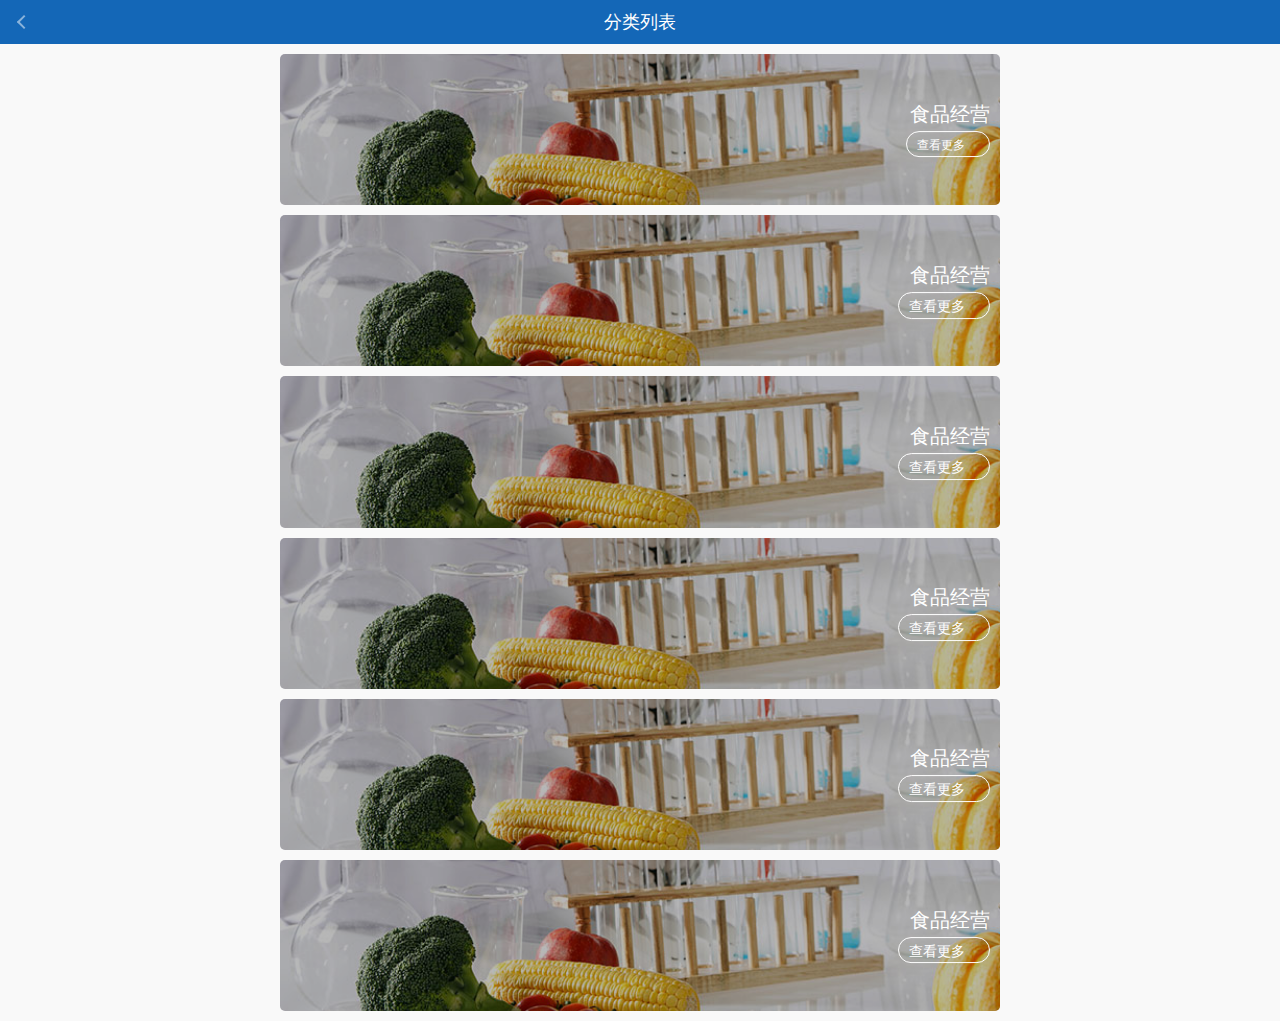
==== commit 9b6d1f93: "细节修改" ====
--- a/src/index.html
+++ b/src/index.html
@@ -36,7 +36,7 @@
   <main id="pages" class="mbui-page-wrap">
     <div class="mbui-page">
       <div class="mbui-ptb-10 mbui-plr-15">
-        <div class="swiper-container swiper-category" data-swiper-banner>
+        <!-- <div class="swiper-container swiper-category" data-swiper-banner>
           <div class="swiper-wrapper">
             <div class="swiper-slide">
               <a class="category-slide mbui-flex-v-c mbui-pd-5 mbui-bg-white" href="#">
@@ -63,19 +63,18 @@
               </a>
             </div>
           </div>
-          <!-- Add Pagination -->
           <div class="swiper-pagination"></div>
-        </div>
+        </div> -->
         <!-- end 轮播 -->
 
-        <ul class="category-list mbui-mt-15">
+        <ul class="category-list">
           <li class="category-item">
             <div class="category-item-img mbui-bg-cover" style="background-image: url(images/cat-img.jpg);"></div>
             <div class="category-item-bd">
               <h3 class="category-item-bd__tle">食品经营</h3>
               <p class="mbui-mt-5">
                 <a class="mbui-btn mbui-btn-outline mbui-btn-outline-white mbui-btn-round mbui-btn-sm" href="news.html">
-                  <span class="mbui-btn-txt mbui-fs-14">查看更多</span>
+                  <span class="mbui-btn-txt">查看更多</span>
                   <svg class="mbui-btn-icon mbui-fs-12" aria-hidden="true">
                     <use xlink:href="#icon-fanhui2"></use>
                   </svg>
--- a/src/css/page.css
+++ b/src/css/page.css
@@ -9,7 +9,7 @@
 }
 
 .category-item-img {
-  padding-top: 28%;
+  padding-top: 21%;
 }
 
 .category-item-mask {
@@ -23,17 +23,24 @@
 
 .category-item-bd {
   position: absolute;
-  bottom: 10px;
+  top: 50%;
   right: 10px;
   z-index: 1;
   text-align: right;
+  -webkit-transform: translate(0, -50%);
+          transform: translate(0, -50%);
 }
 
 .category-item-bd__tle {
-  font-size: 25px;
+  font-size: 20px;
   font-weight: 500;
   line-height: 1.2;
   color: #fff;
+}
+
+.category-item-bd .mbui-btn-sm {
+  padding: 0 5px 0 10px;
+  line-height: 24px;
 }
 
 .download-item {
